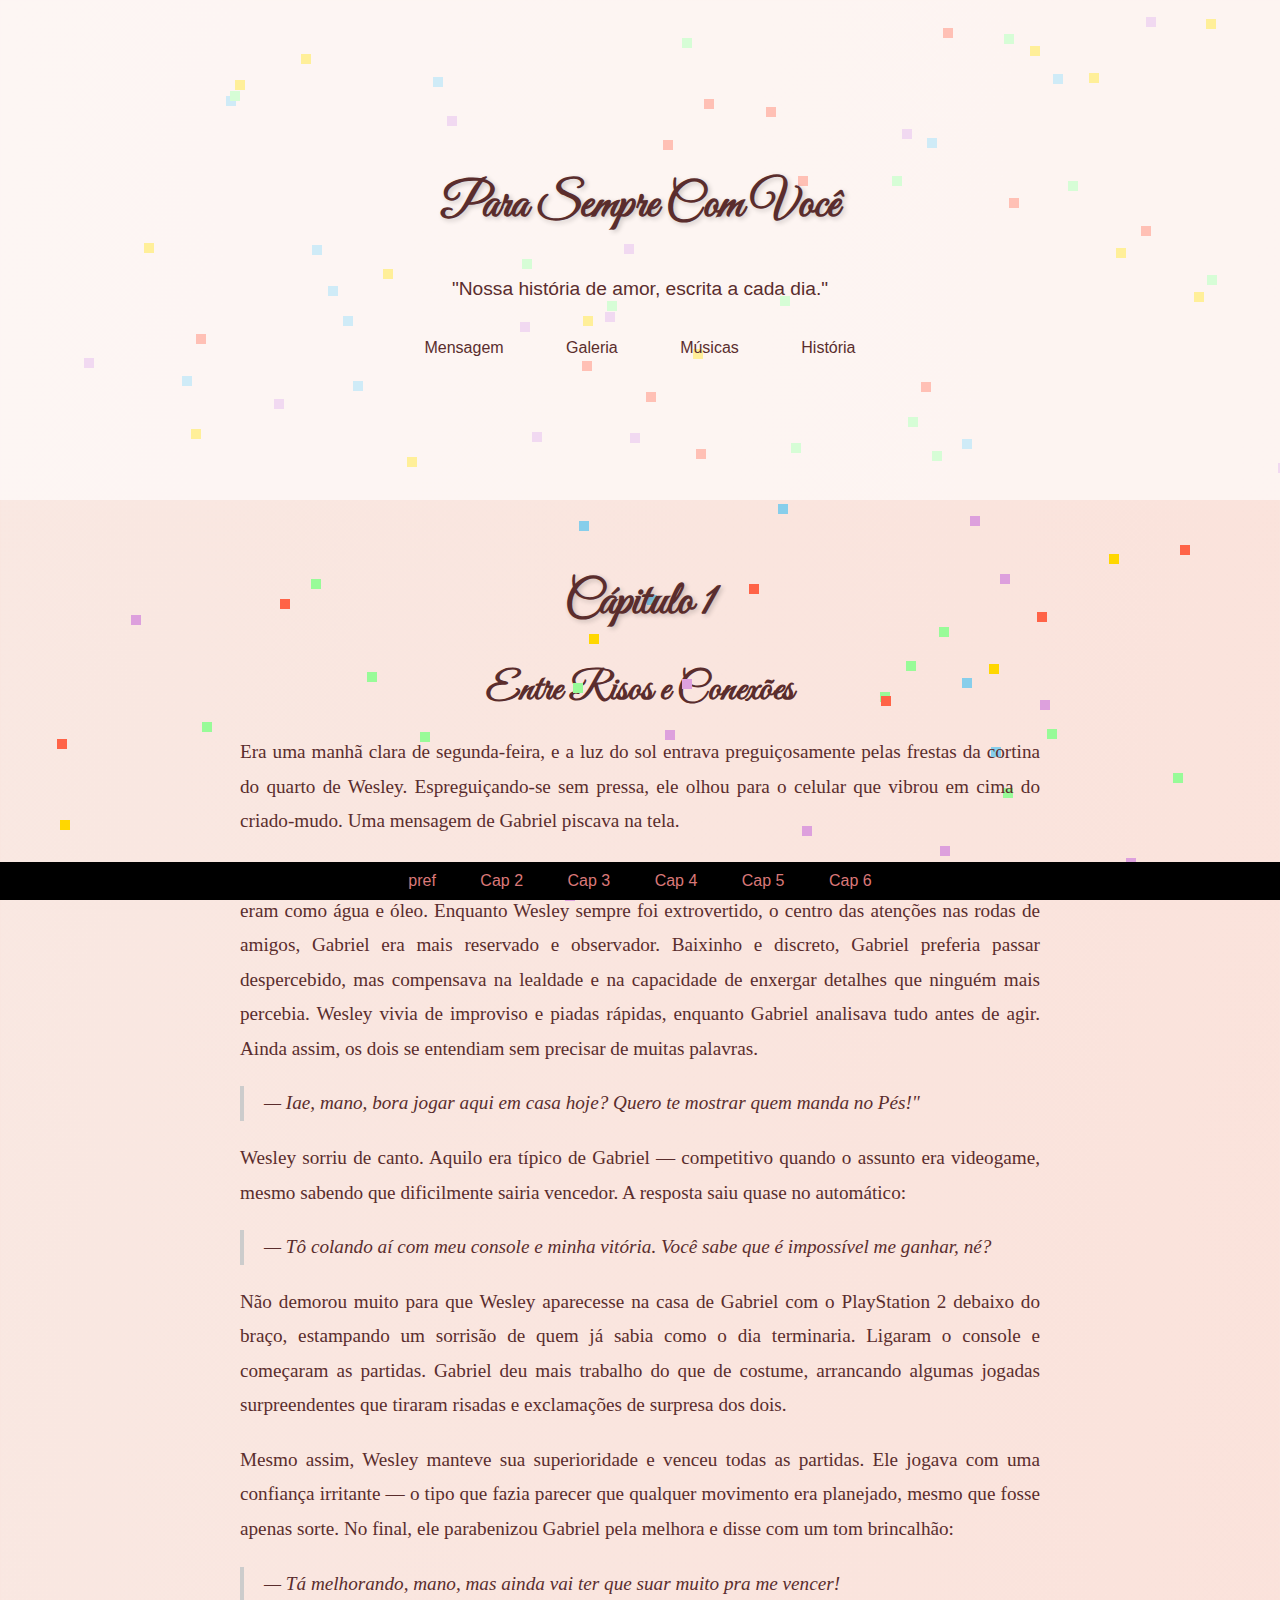
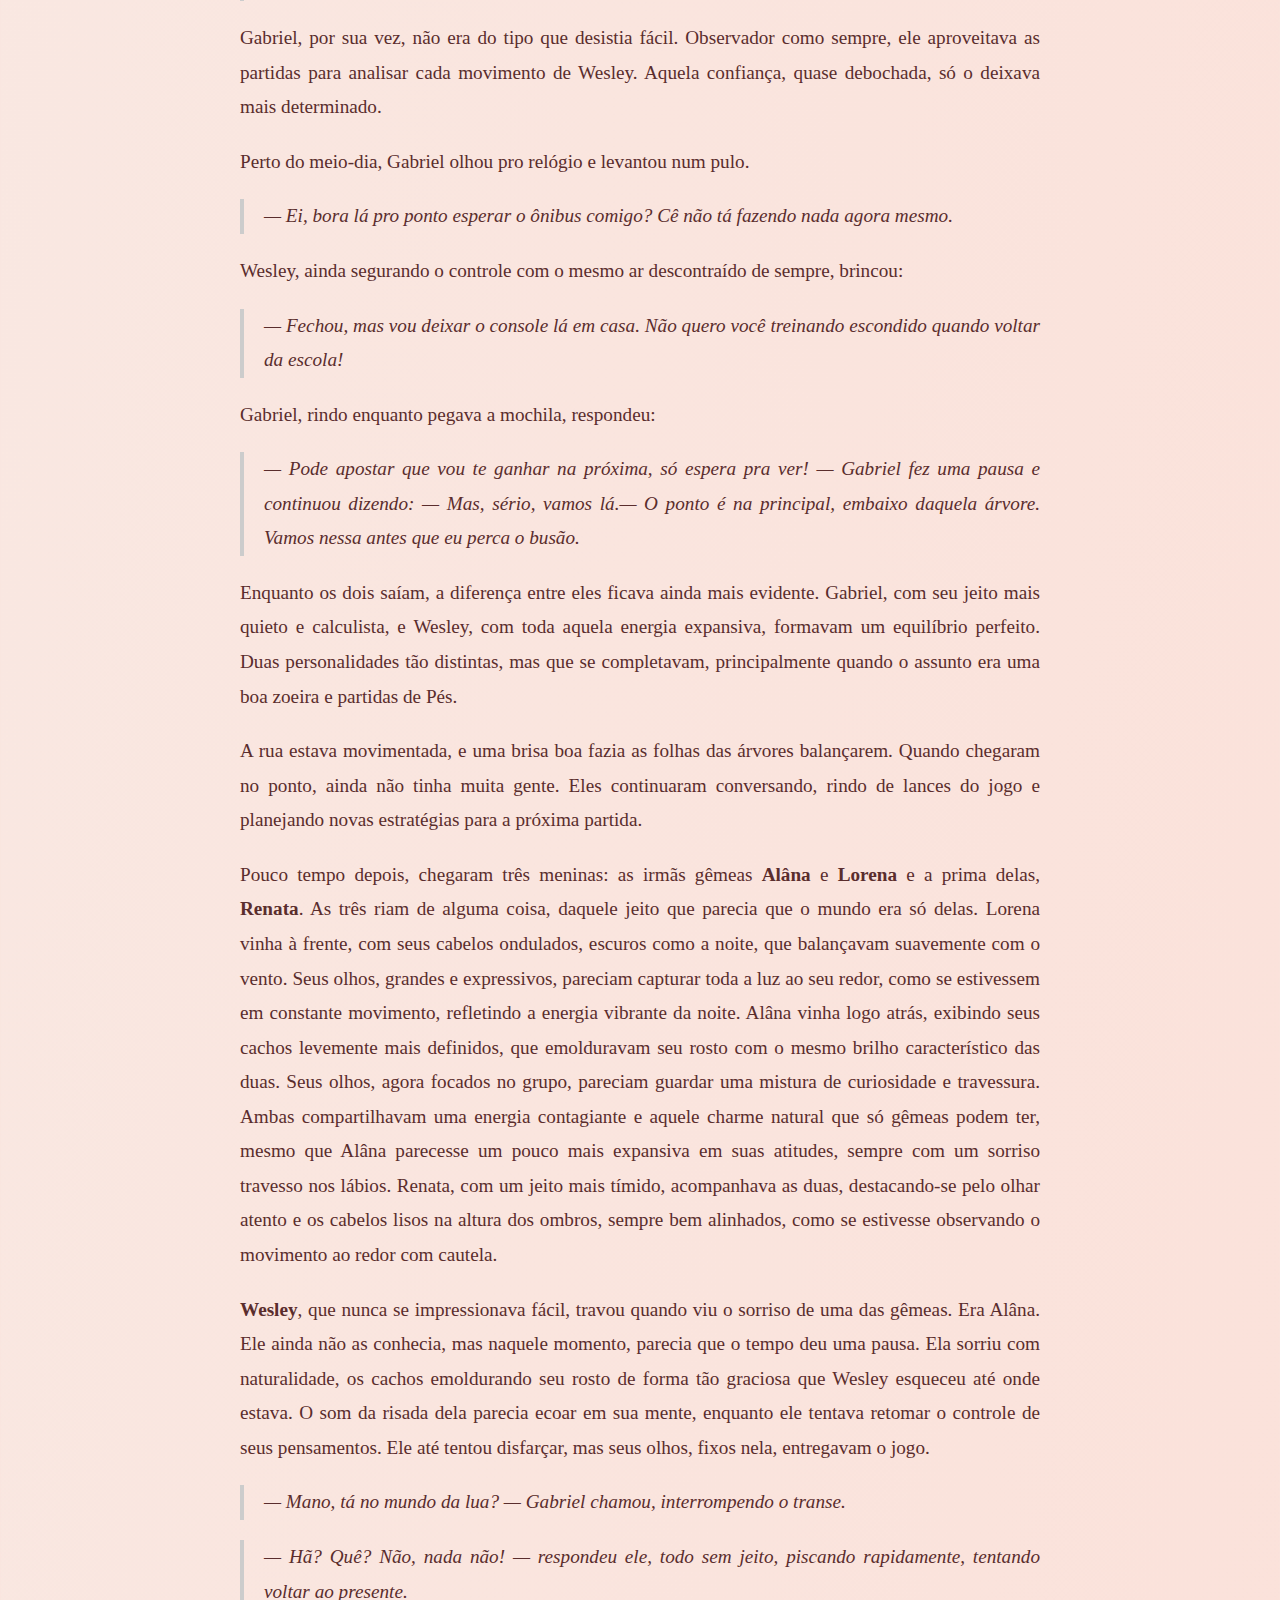
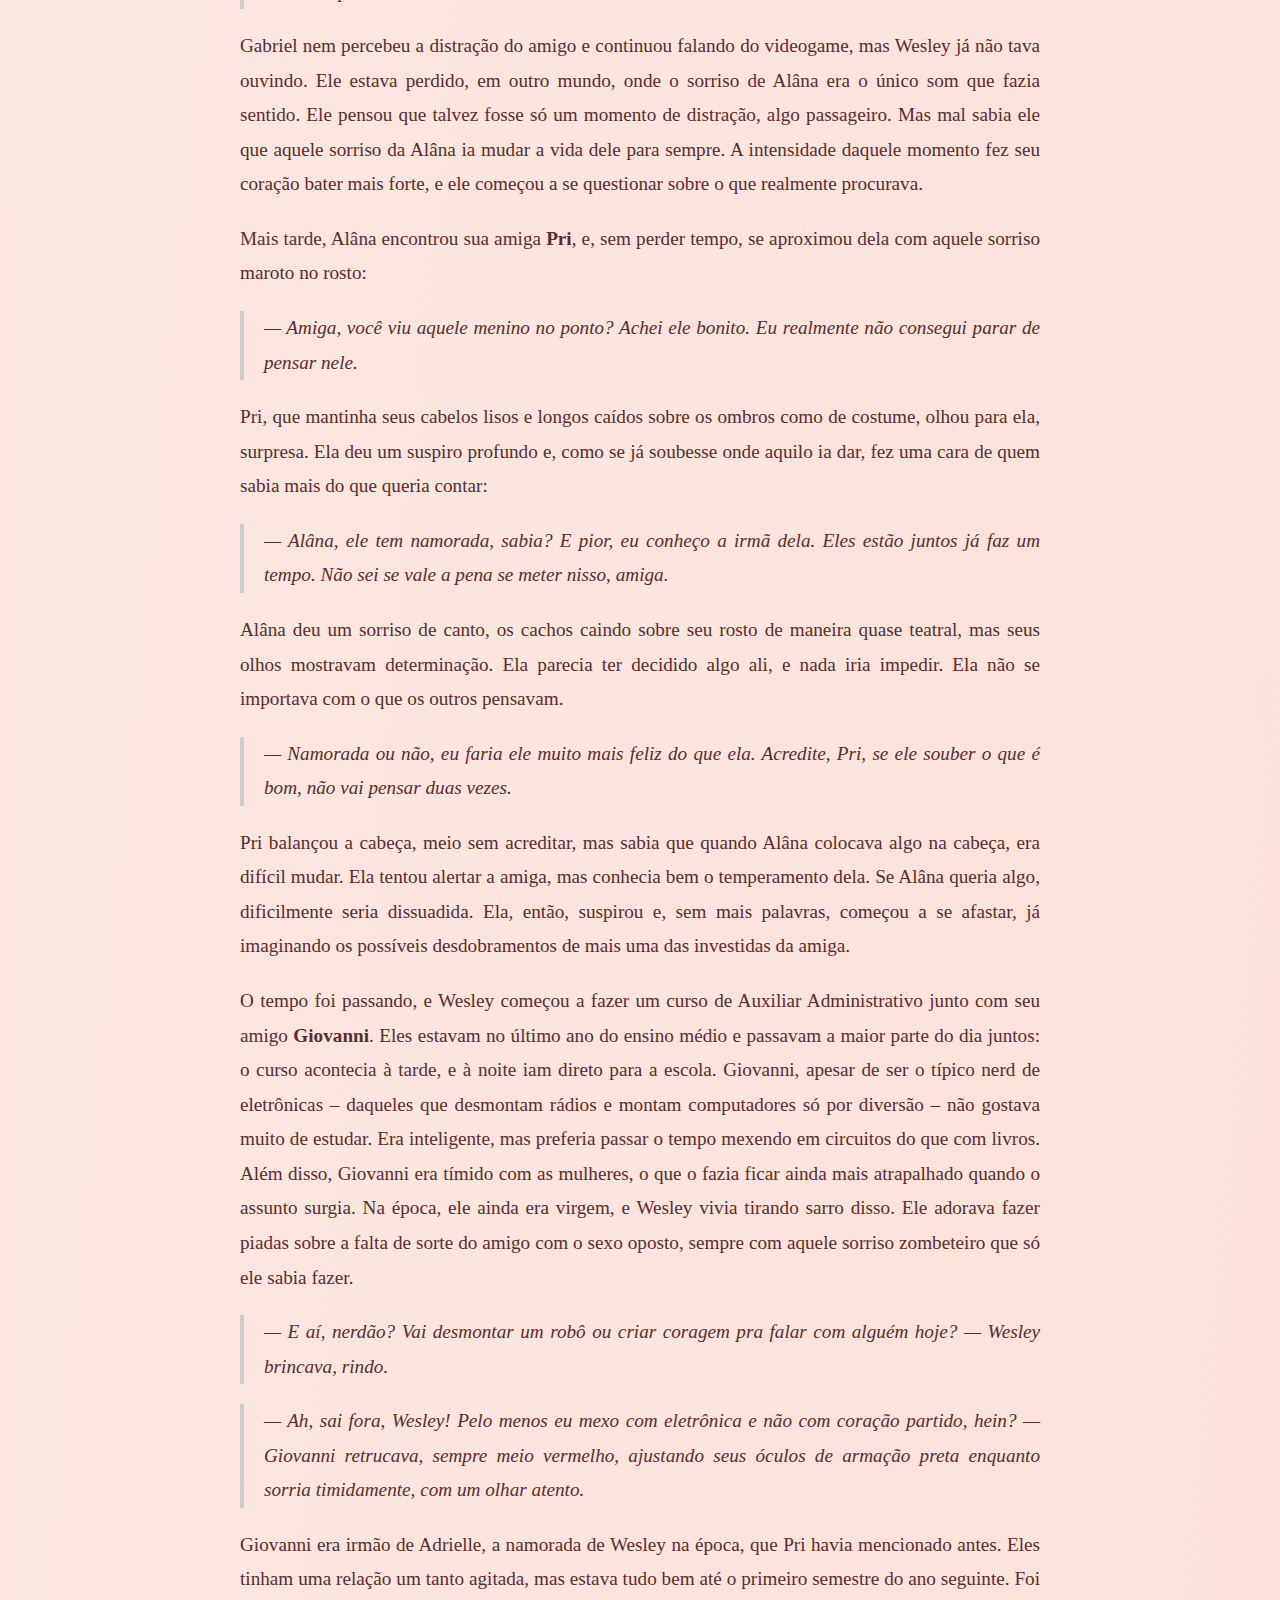
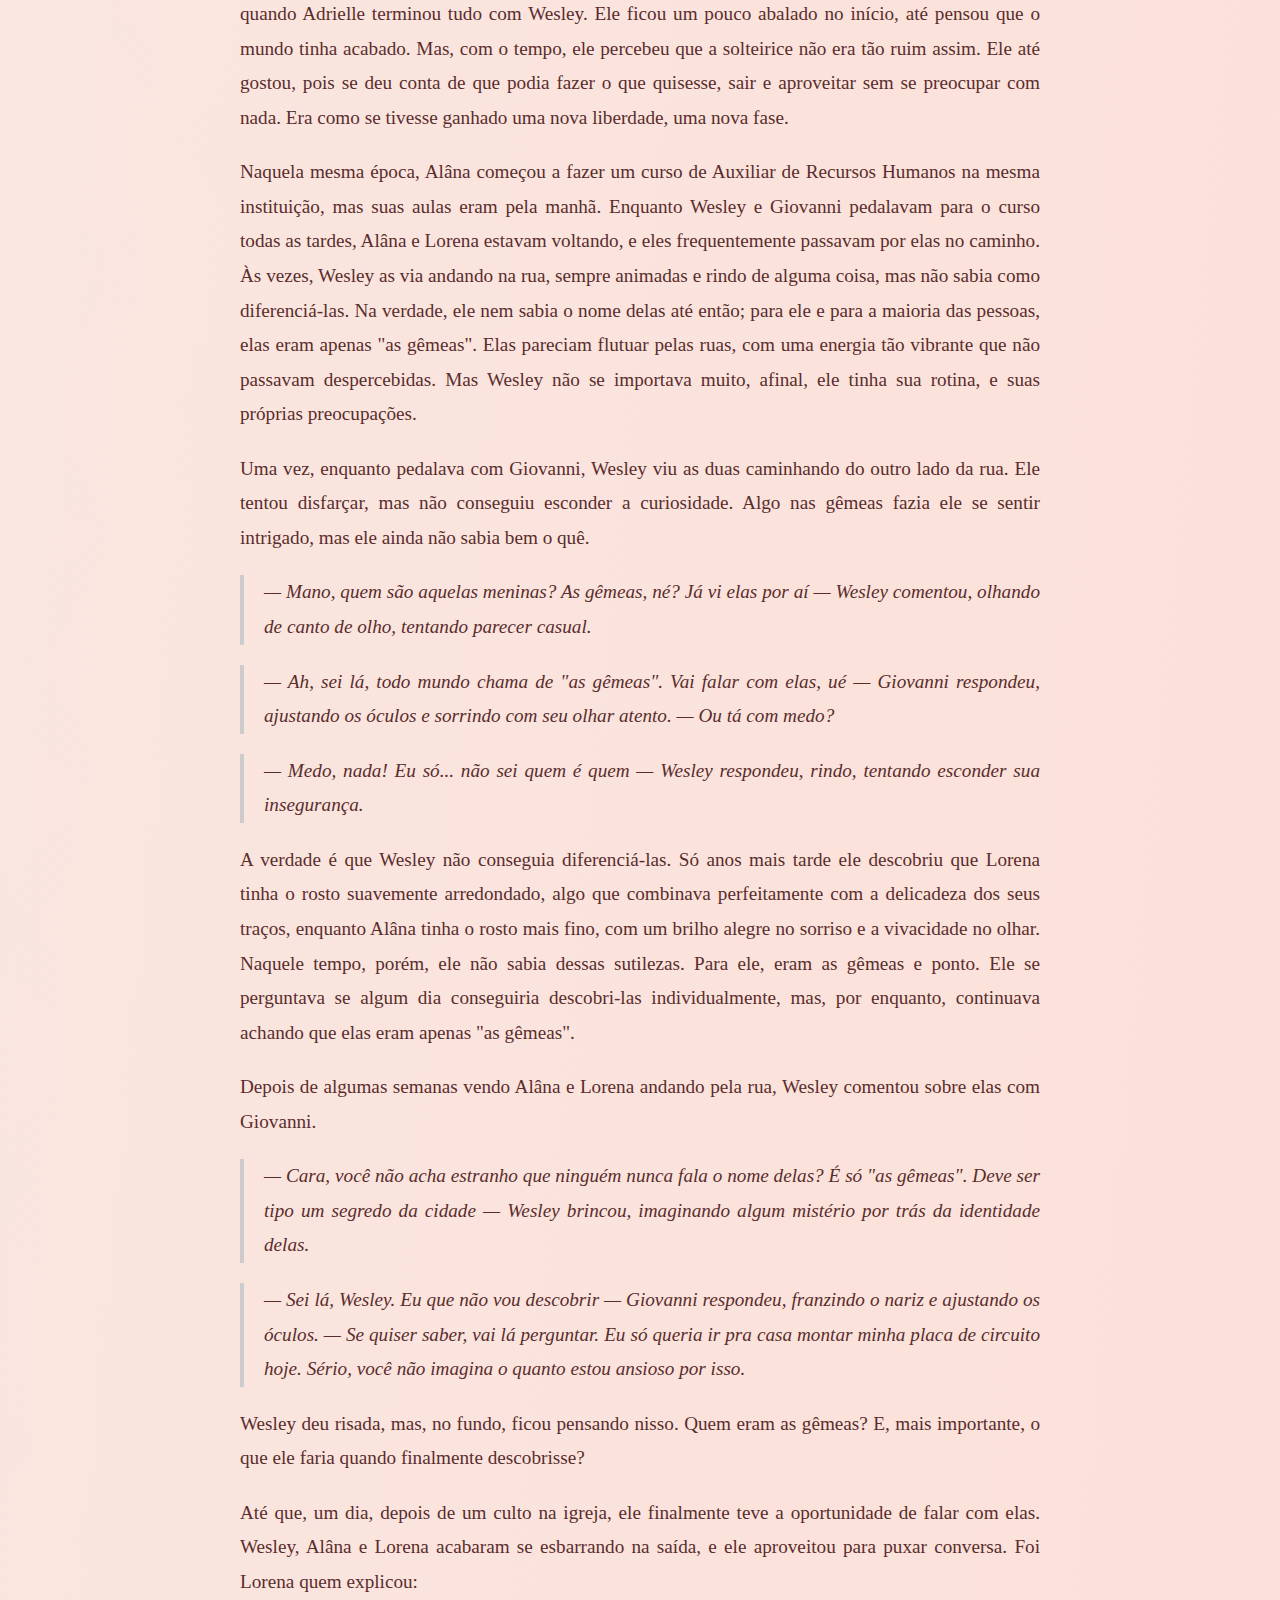
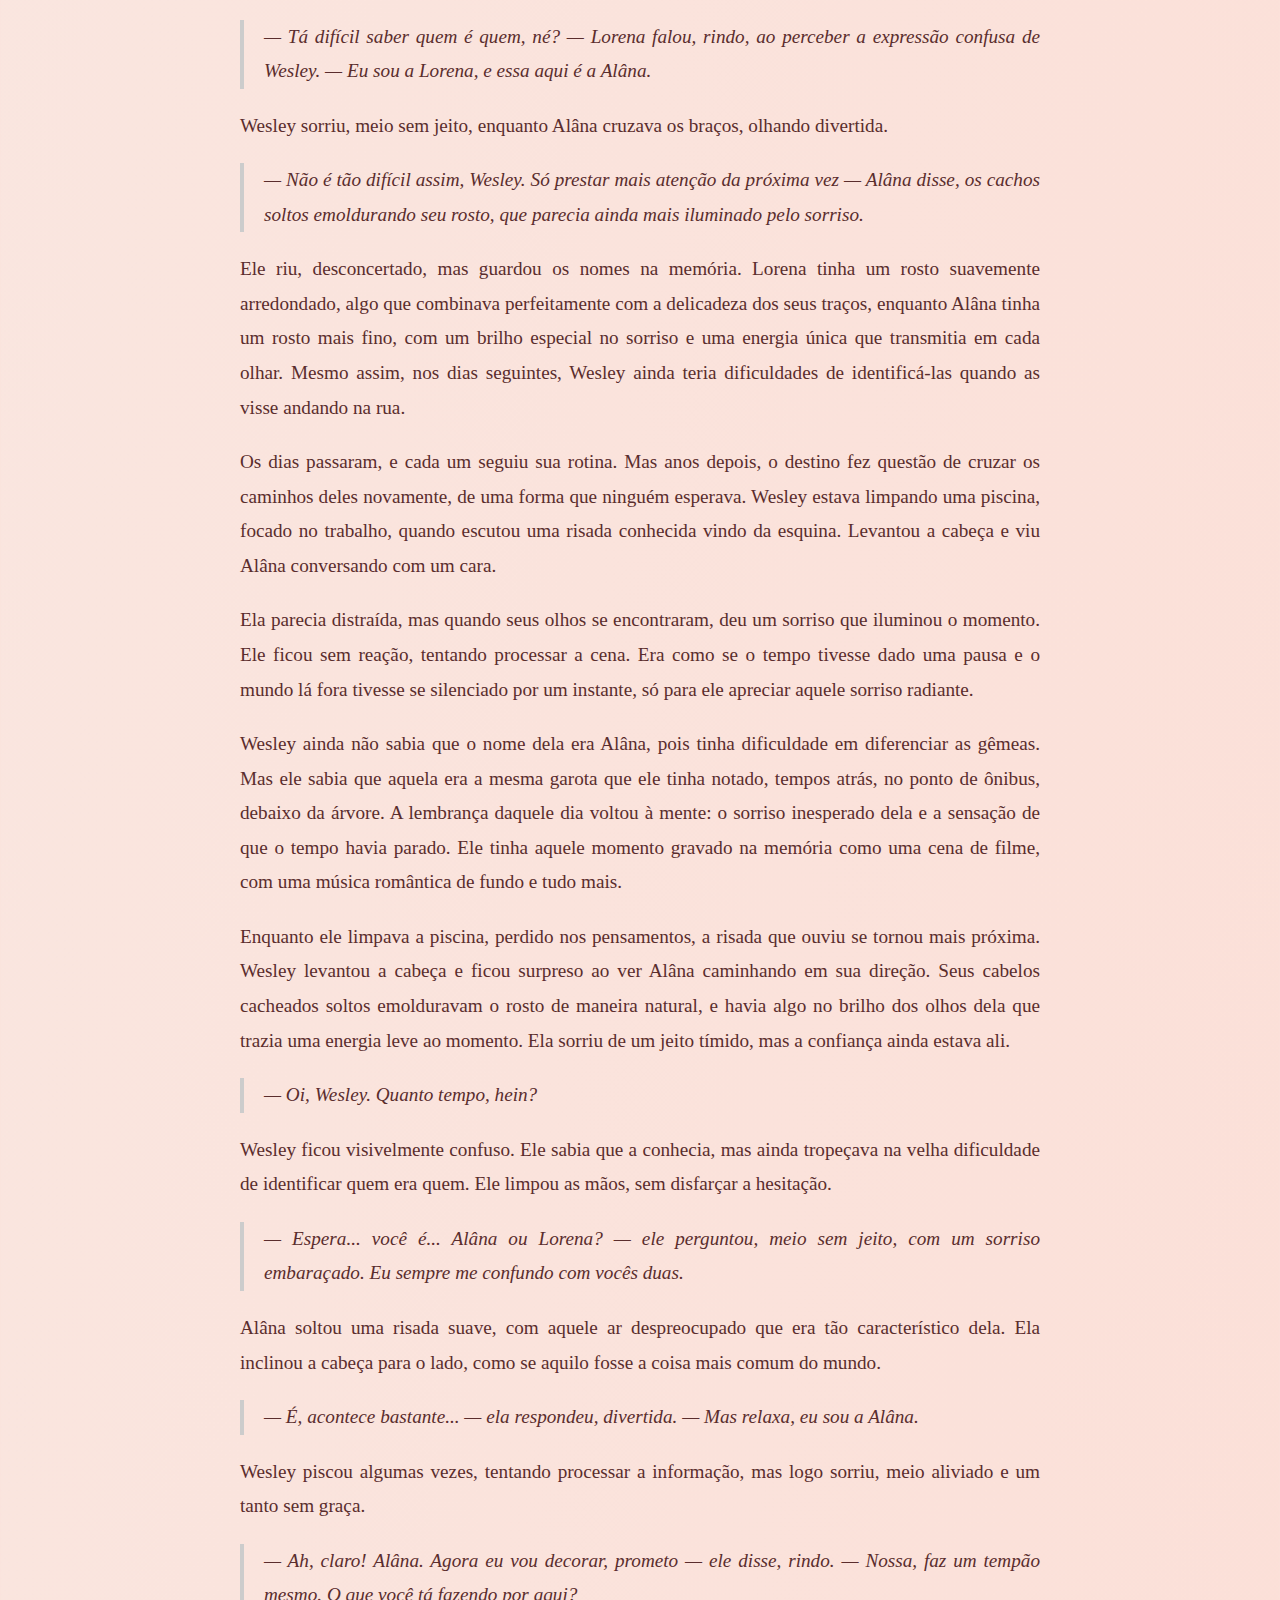
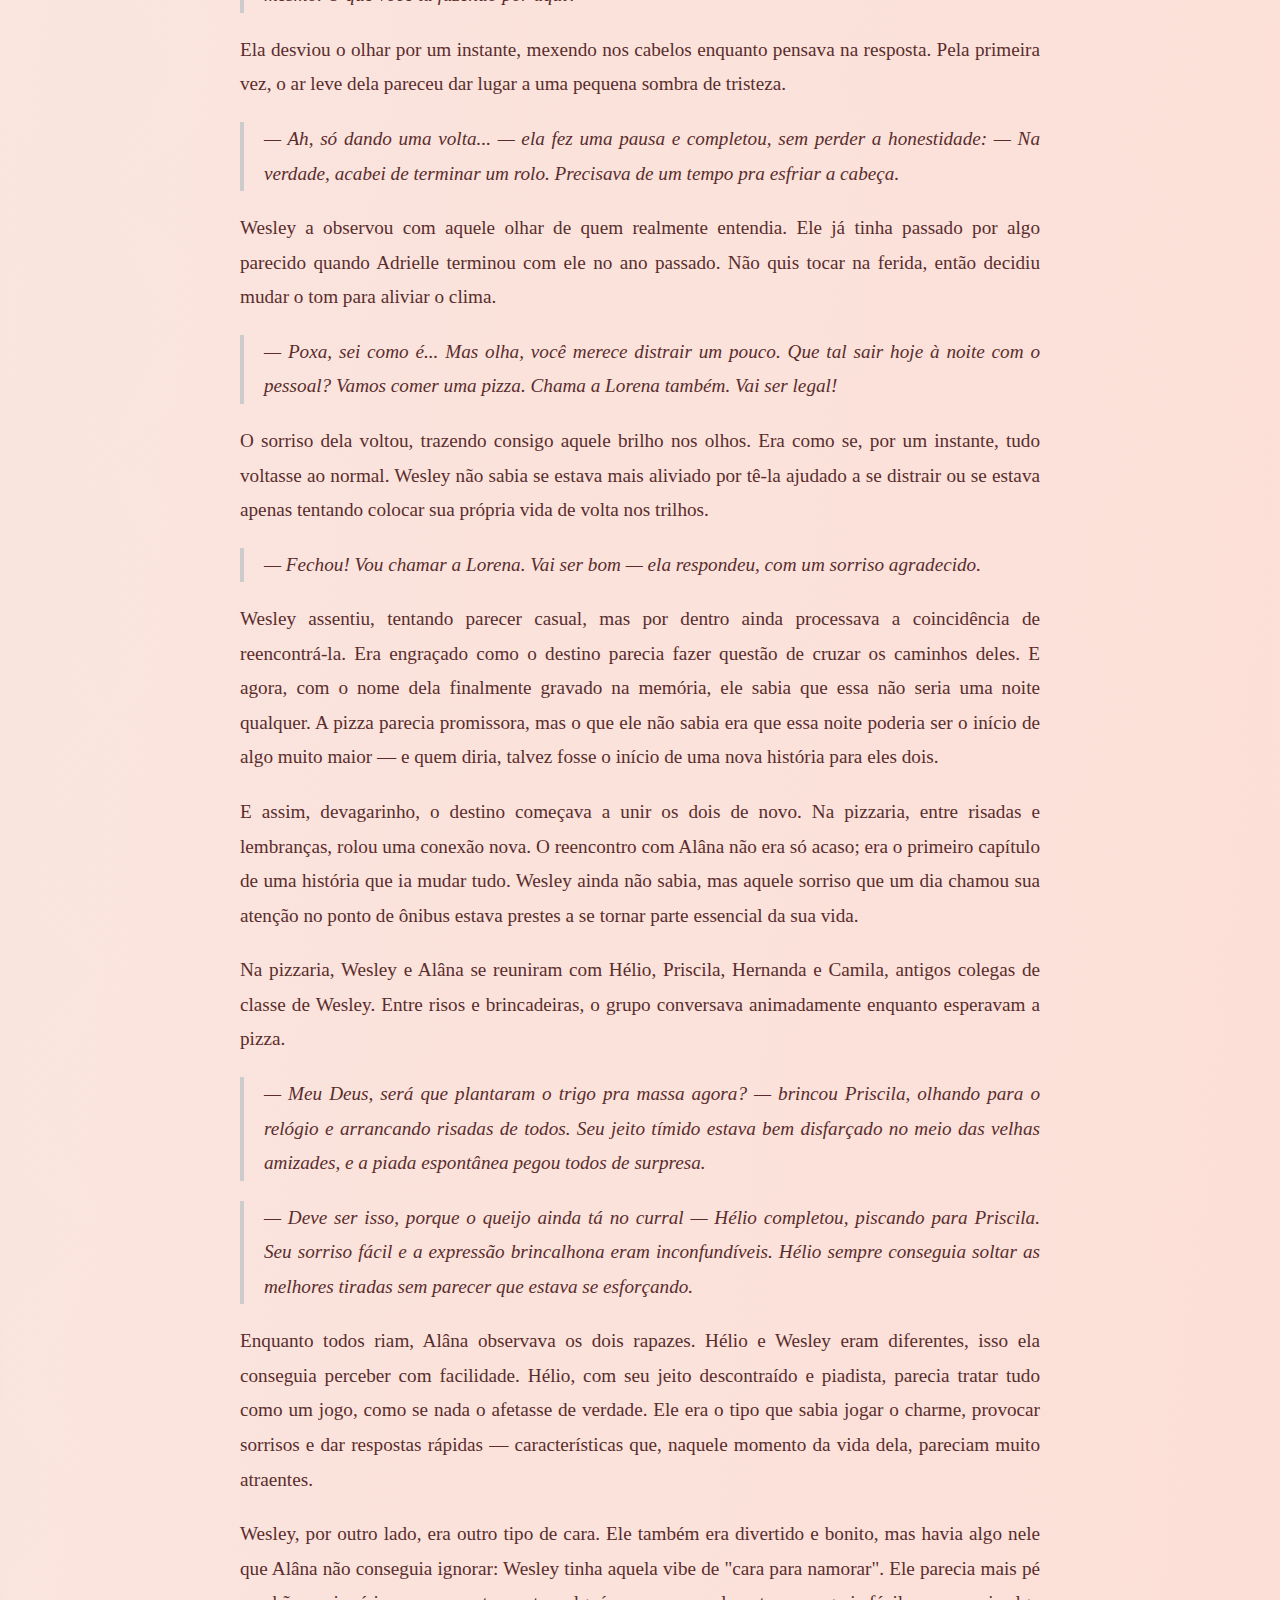
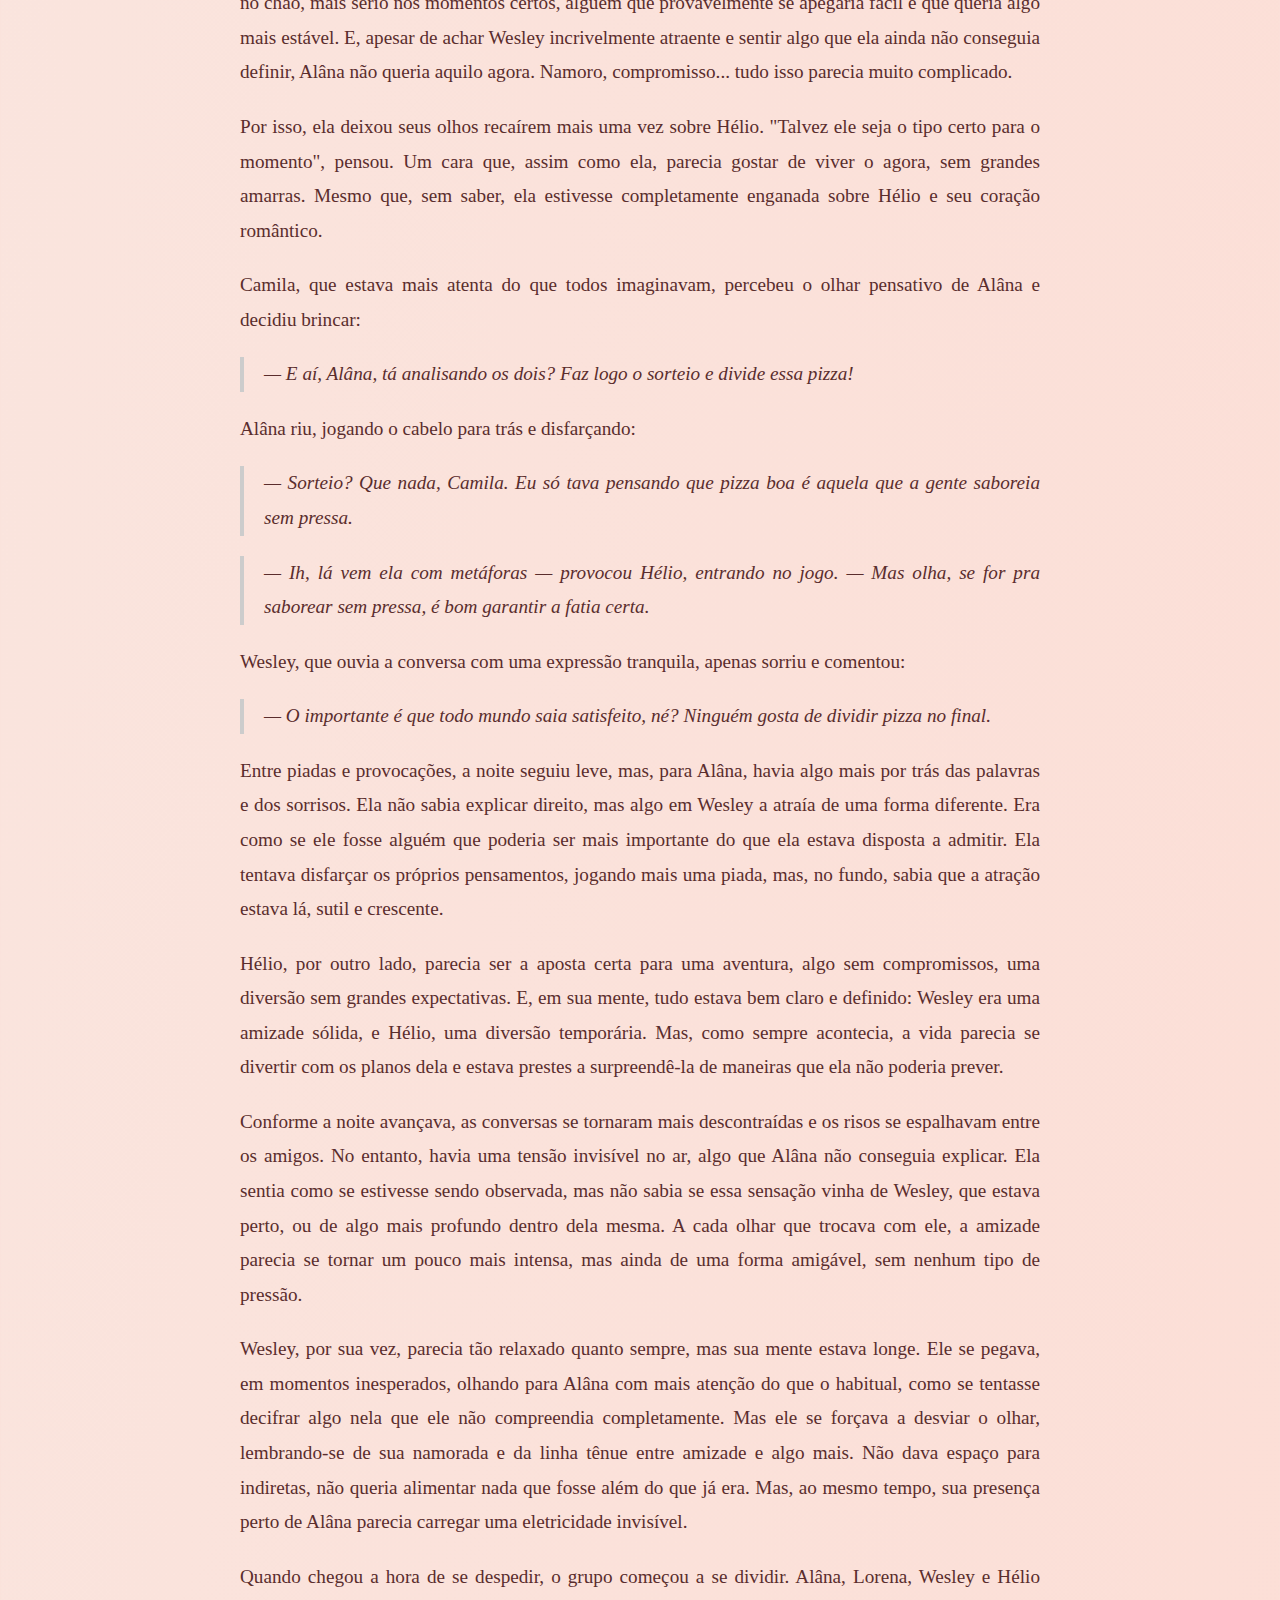
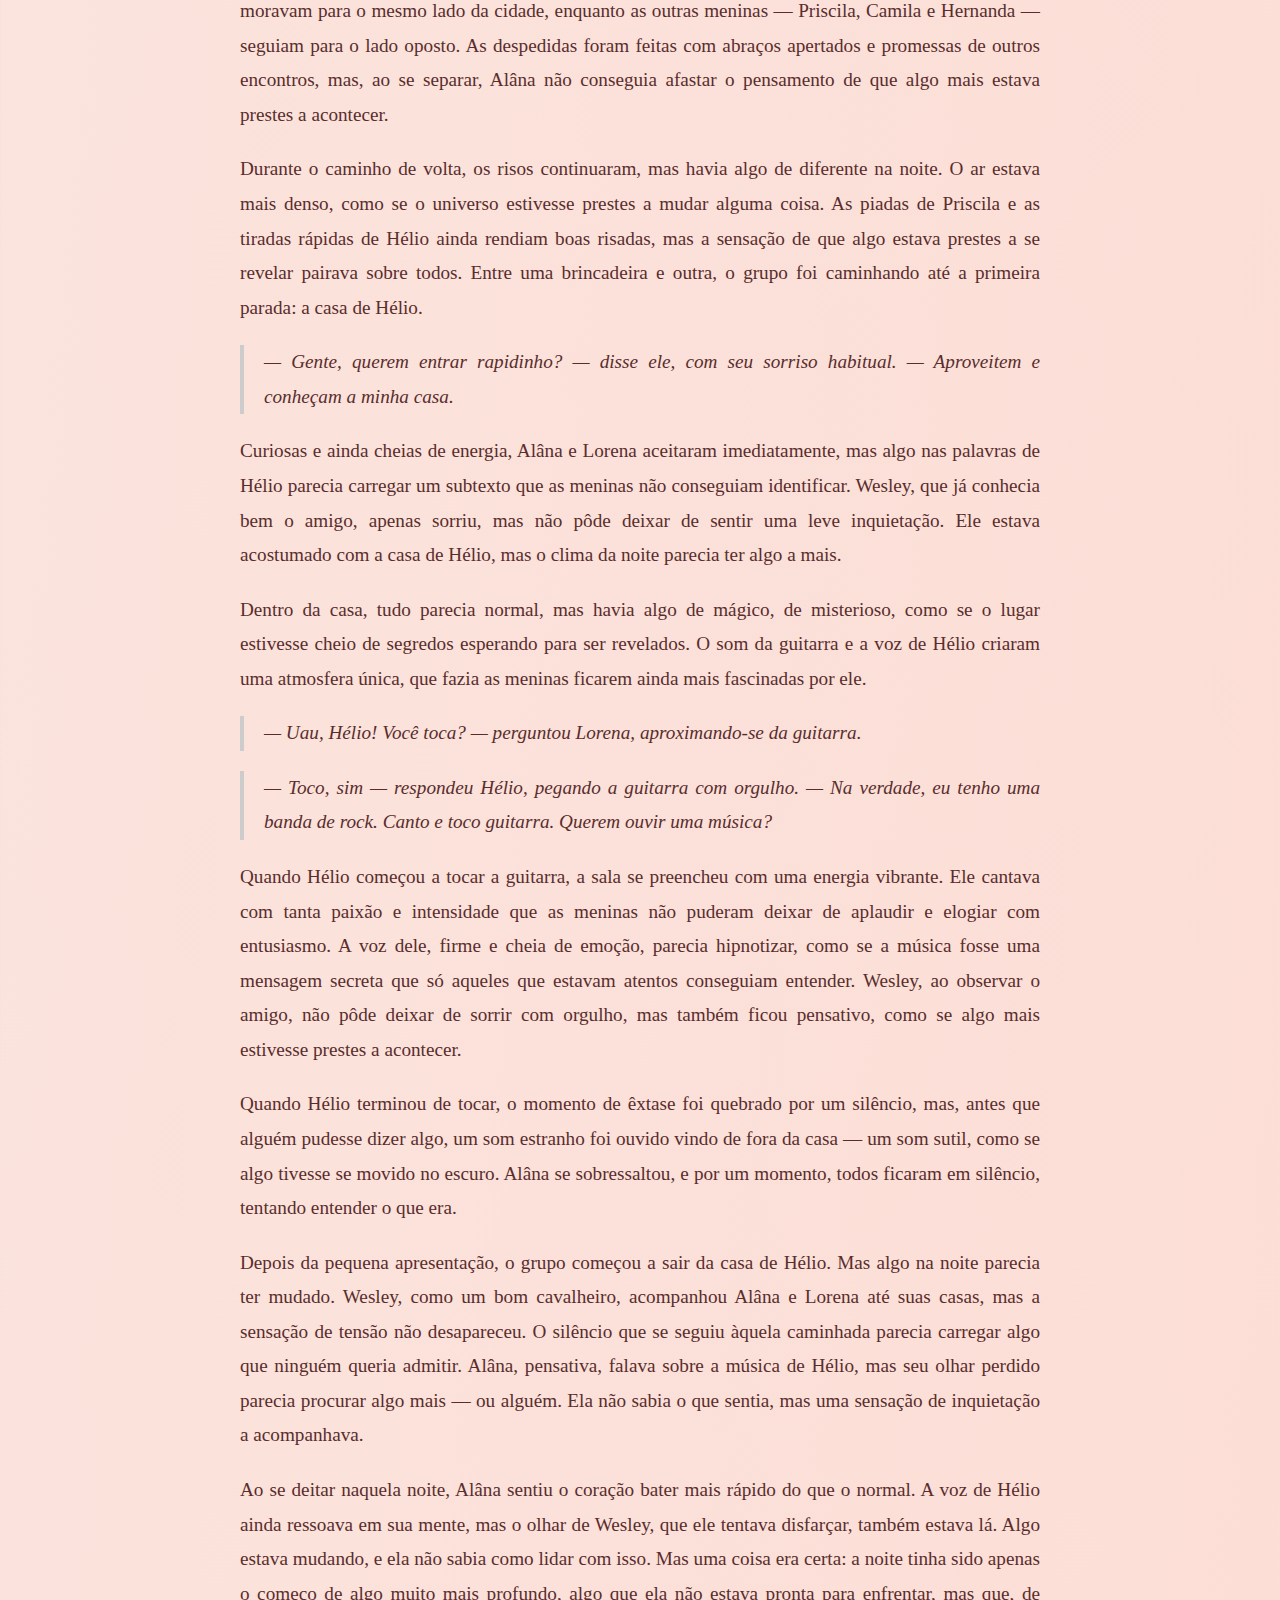
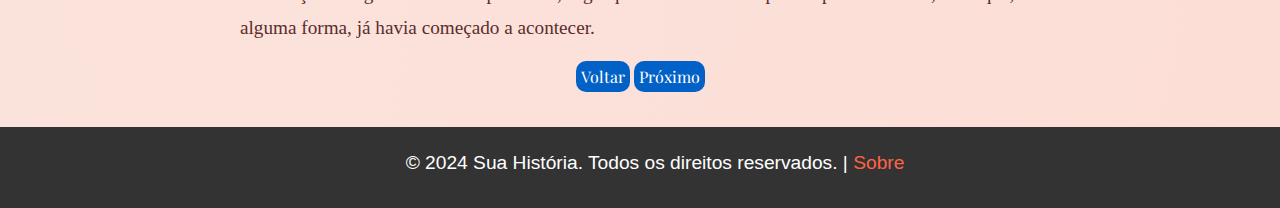
==== capitulo1.html @ d8e18a3c "atualizando texto dos links" ====
<!DOCTYPE html>
<html lang="pt-BR">

<head>
    <meta charset="UTF-8">
    <meta name="viewport" content="width=device-width, initial-scale=1.0">
    <title>Para Minha Esposa Querida</title>
    <link rel="stylesheet" href="css/style.css">
    <link rel="icon" href="img/icon.jpg" type="image/x-icon">
</head>

<body>
    <header>
        <h1>Para Sempre Com Você</h1>
        <p>"Nossa história de amor, escrita a cada dia."</p>
        <nav>
            <a href="index.html">Mensagem</a>
            <a href="Galeria.html">Galeria</a>
            <a href="musica.html">Músicas</a>
            <a href="prefacio.html">História</a>
        </nav>
    </header>

    <main id="about">
        <div class="navbar">
            <a href="prefacio.html">pref</a>
            <a href="capitulo2.html">Cap 2</a>
            <a href="capitulo3.html">Cap 3</a>
            <a href="capitulo4.html">Cap 4</a>
            <a href="capitulo5.html">Cap 5</a>
            <a href="capitulo6.html">Cap 6</a>
        </div>
        <h1>Cápitulo 1</h1>
        <h2>Entre Risos e Conexões</h2>
        <p>Era uma manhã clara de segunda-feira, e a luz do sol entrava preguiçosamente pelas frestas da cortina do
            quarto de Wesley. Espreguiçando-se sem pressa, ele olhou para o celular que vibrou em cima do criado-mudo.
            Uma mensagem de Gabriel piscava na tela.</p>

        <p>Gabriel era seu amigo de infância, praticamente um irmão. Eles cresceram juntos na mesma rua, mas eram como
            água e óleo. Enquanto Wesley sempre foi extrovertido, o centro das atenções nas rodas de amigos, Gabriel era
            mais reservado e observador. Baixinho e discreto, Gabriel preferia passar despercebido, mas compensava na
            lealdade e na capacidade de enxergar detalhes que ninguém mais percebia. Wesley vivia de improviso e piadas
            rápidas, enquanto Gabriel analisava tudo antes de agir. Ainda assim, os dois se entendiam sem precisar de
            muitas palavras.</p>

        <blockquote>
            <p><i>— Iae, mano, bora jogar aqui em casa hoje? Quero te mostrar quem manda no Pés!"</i></p>
        </blockquote>

        <p>Wesley sorriu de canto. Aquilo era típico de Gabriel — competitivo quando o assunto era videogame, mesmo
            sabendo que dificilmente sairia vencedor. A resposta saiu quase no automático:</p>

        <blockquote>
            <p><i>— Tô colando aí com meu console e minha vitória. Você sabe que é impossível me ganhar, né?</i></p>
        </blockquote>

        <p>Não demorou muito para que Wesley aparecesse na casa de Gabriel com o PlayStation 2 debaixo do braço,
            estampando um sorrisão de quem já sabia como o dia terminaria. Ligaram o console e começaram as partidas.
            Gabriel deu mais trabalho do que de costume, arrancando algumas jogadas surpreendentes que tiraram risadas e
            exclamações de surpresa dos dois.</p>

        <p>Mesmo assim, Wesley manteve sua superioridade e venceu todas as partidas. Ele jogava com uma confiança
            irritante — o tipo que fazia parecer que qualquer movimento era planejado, mesmo que fosse apenas sorte. No
            final, ele parabenizou Gabriel pela melhora e disse com um tom brincalhão:</p>

        <blockquote>
            <p>— Tá melhorando, mano, mas ainda vai ter que suar muito pra me vencer!</p>
        </blockquote>

        <p>Gabriel, por sua vez, não era do tipo que desistia fácil. Observador como sempre, ele aproveitava as partidas
            para analisar cada movimento de Wesley. Aquela confiança, quase debochada, só o deixava mais determinado.
        </p>

        <p>Perto do meio-dia, Gabriel olhou pro relógio e levantou num pulo.</p>

        <blockquote>
            <p><i>— Ei, bora lá pro ponto esperar o ônibus comigo? Cê não tá fazendo nada agora mesmo.</i></p>
        </blockquote>

        <p>Wesley, ainda segurando o controle com o mesmo ar descontraído de sempre, brincou:</p>

        <blockquote>
            <p><i>— Fechou, mas vou deixar o console lá em casa. Não quero você treinando escondido quando voltar da
                    escola!</i></p>
        </blockquote>

        <p>Gabriel, rindo enquanto pegava a mochila, respondeu:</p>

        <blockquote>
            <p><i>— Pode apostar que vou te ganhar na próxima, só espera pra ver!</i> — Gabriel fez uma pausa e
                continuou dizendo: — <i>Mas, sério, vamos lá.— O ponto é na principal, embaixo daquela árvore. Vamos
                    nessa
                    antes que eu perca o busão.</i></p>
        </blockquote>

        <p>Enquanto os dois saíam, a diferença entre eles ficava ainda mais evidente. Gabriel,
            com seu jeito mais quieto e calculista, e Wesley, com toda aquela energia expansiva, formavam um
            equilíbrio perfeito. Duas personalidades tão distintas, mas que se completavam, principalmente quando o
            assunto era uma boa zoeira e partidas de Pés.</p>

        <p>A rua estava movimentada, e uma brisa boa fazia as folhas das árvores
            balançarem. Quando chegaram no ponto, ainda não tinha muita gente. Eles continuaram conversando, rindo de
            lances do jogo e planejando novas estratégias para a próxima partida.</p>

        <p>Pouco tempo depois, chegaram três meninas: as irmãs gêmeas <strong>Alâna</strong> e <strong>Lorena</strong> e
            a prima delas, <strong>Renata</strong>. As três riam de alguma coisa, daquele jeito que parecia que o mundo
            era só delas. Lorena vinha à frente, com seus cabelos ondulados, escuros como a noite, que balançavam
            suavemente com o vento. Seus olhos, grandes e expressivos, pareciam capturar toda a luz ao seu redor, como
            se estivessem em constante movimento, refletindo a energia vibrante da noite. Alâna vinha logo atrás,
            exibindo seus cachos levemente mais definidos, que emolduravam seu rosto com o mesmo brilho característico
            das duas. Seus olhos, agora focados no grupo, pareciam guardar uma mistura de curiosidade e travessura.
            Ambas compartilhavam uma energia contagiante e aquele charme natural que só gêmeas podem ter, mesmo que
            Alâna parecesse um pouco mais expansiva em suas atitudes, sempre com um sorriso travesso nos lábios. Renata,
            com um jeito mais tímido, acompanhava as duas, destacando-se pelo olhar atento e os cabelos lisos na altura
            dos ombros, sempre bem alinhados, como se estivesse observando o movimento ao redor com cautela.</p>

        <p><strong>Wesley</strong>, que nunca se impressionava fácil, travou quando viu o sorriso de uma das gêmeas. Era
            Alâna. Ele ainda não as conhecia, mas naquele momento, parecia que o tempo deu uma pausa. Ela sorriu com
            naturalidade, os cachos emoldurando seu rosto de forma tão graciosa que Wesley esqueceu até onde estava. O
            som da risada dela parecia ecoar em sua mente, enquanto ele tentava retomar o controle de seus pensamentos.
            Ele até tentou disfarçar, mas seus olhos, fixos nela, entregavam o jogo.</p>

        <blockquote>
            <p><i>— Mano, tá no mundo da lua? — Gabriel chamou, interrompendo o transe.</i></p>
        </blockquote>

        <blockquote>
            <p><i>— Hã? Quê? Não, nada não! — respondeu ele, todo sem jeito, piscando rapidamente, tentando voltar ao
                    presente.</i></p>
        </blockquote>

        <p>Gabriel nem percebeu a distração do amigo e continuou falando do videogame, mas Wesley já não tava ouvindo.
            Ele estava perdido, em outro mundo, onde o sorriso de Alâna era o único som que fazia sentido. Ele pensou
            que talvez fosse só um momento de distração, algo passageiro. Mas mal sabia ele que aquele sorriso da Alâna
            ia mudar a vida dele para sempre. A intensidade daquele momento fez seu coração bater mais forte, e ele
            começou a se questionar sobre o que realmente procurava.</p>

        <p>Mais tarde, Alâna encontrou sua amiga <strong>Pri</strong>, e, sem perder tempo, se aproximou dela com aquele
            sorriso maroto no rosto:</p>

        <blockquote>
            <p><i>— Amiga, você viu aquele menino no ponto? Achei ele bonito. Eu realmente não consegui parar de pensar
                    nele.</i></p>
        </blockquote>

        <p>Pri, que mantinha seus cabelos lisos e longos caídos sobre os ombros como de costume, olhou para ela,
            surpresa. Ela deu um suspiro profundo e, como se já soubesse onde aquilo ia dar, fez uma cara de quem sabia
            mais do que queria contar:</p>

        <blockquote>
            <p><i>— Alâna, ele tem namorada, sabia? E pior, eu conheço a irmã dela. Eles estão juntos já faz um tempo.
                    Não sei se vale a pena se meter nisso, amiga.</i></p>
        </blockquote>

        <p>Alâna deu um sorriso de canto, os cachos caindo sobre seu rosto de maneira quase teatral, mas seus olhos
            mostravam determinação. Ela parecia ter decidido algo ali, e nada iria impedir. Ela não se importava com o
            que os outros pensavam.</p>

        <blockquote>
            <p><i>— Namorada ou não, eu faria ele muito mais feliz do que ela. Acredite, Pri, se ele souber o que é bom,
                    não vai pensar duas vezes.</i></p>
        </blockquote>

        <p>Pri balançou a cabeça, meio sem acreditar, mas sabia que quando Alâna colocava algo na cabeça, era difícil
            mudar. Ela tentou alertar a amiga, mas conhecia bem o temperamento dela. Se Alâna queria algo, dificilmente
            seria dissuadida. Ela, então, suspirou e, sem mais palavras, começou a se afastar, já imaginando os
            possíveis desdobramentos de mais uma das investidas da amiga.</p>

        <p>O tempo foi passando, e Wesley começou a fazer um curso de Auxiliar Administrativo junto com seu amigo
            <strong>Giovanni</strong>. Eles estavam no último ano do ensino médio e passavam a maior parte do dia
            juntos: o curso acontecia à tarde, e à noite iam direto para a escola. Giovanni, apesar de ser o típico nerd
            de eletrônicas – daqueles que desmontam rádios e montam computadores só por diversão – não gostava muito de
            estudar. Era inteligente, mas preferia passar o tempo mexendo em circuitos do que com livros. Além disso,
            Giovanni era tímido com as mulheres, o que o fazia ficar ainda mais atrapalhado quando o assunto surgia. Na
            época, ele ainda era virgem, e Wesley vivia tirando sarro disso. Ele adorava fazer piadas sobre a falta de
            sorte do amigo com o sexo oposto, sempre com aquele sorriso zombeteiro que só ele sabia fazer.
        </p>

        <blockquote>
            <p><i>— E aí, nerdão? Vai desmontar um robô ou criar coragem pra falar com alguém hoje? — Wesley brincava,
                    rindo.</i></p>
        </blockquote>

        <blockquote>
            <p><i>— Ah, sai fora, Wesley! Pelo menos eu mexo com eletrônica e não com coração partido, hein? — Giovanni
                    retrucava, sempre meio vermelho, ajustando seus óculos de armação preta enquanto sorria timidamente,
                    com um olhar atento.</i></p>
        </blockquote>

        <p>Giovanni era irmão de Adrielle, a namorada de Wesley na época, que Pri havia mencionado antes. Eles tinham
            uma relação um tanto agitada, mas estava tudo bem até o primeiro semestre do ano seguinte. Foi quando
            Adrielle terminou tudo com Wesley. Ele ficou um pouco abalado no início, até pensou que o mundo tinha
            acabado. Mas, com o tempo, ele percebeu que a solteirice não era tão ruim assim. Ele até gostou, pois se deu
            conta de que podia fazer o que quisesse, sair e aproveitar sem se preocupar com nada. Era como se tivesse
            ganhado uma nova liberdade, uma nova fase.</p>

        <p>Naquela mesma época, Alâna começou a fazer um curso de Auxiliar de Recursos Humanos na mesma instituição, mas
            suas aulas eram pela manhã. Enquanto Wesley e Giovanni pedalavam para o curso todas as tardes, Alâna e
            Lorena estavam voltando, e eles frequentemente passavam por elas no caminho. Às vezes, Wesley as via andando
            na rua, sempre animadas e rindo de alguma coisa, mas não sabia como diferenciá-las. Na verdade, ele nem
            sabia o nome delas até então; para ele e para a maioria das pessoas, elas eram apenas "as gêmeas". Elas
            pareciam flutuar pelas ruas, com uma energia tão vibrante que não passavam despercebidas. Mas Wesley não se
            importava muito, afinal, ele tinha sua rotina, e suas próprias preocupações.</p>

        <p>Uma vez, enquanto pedalava com Giovanni, Wesley viu as duas caminhando do outro lado da rua. Ele tentou
            disfarçar, mas não conseguiu esconder a curiosidade. Algo nas gêmeas fazia ele se sentir intrigado, mas ele
            ainda não sabia bem o quê.</p>

        <blockquote>
            <p><i>— Mano, quem são aquelas meninas? As gêmeas, né? Já vi elas por aí — Wesley comentou, olhando de canto
                    de olho, tentando parecer casual.</i></p>
        </blockquote>

        <blockquote>
            <p><i>— Ah, sei lá, todo mundo chama de "as gêmeas". Vai falar com elas, ué — Giovanni respondeu, ajustando
                    os óculos e sorrindo com seu olhar atento. — Ou tá com medo?</i></p>
        </blockquote>

        <blockquote>
            <p><i>— Medo, nada! Eu só... não sei quem é quem — Wesley respondeu, rindo, tentando esconder sua
                    insegurança.</i></p>
        </blockquote>

        <p>A verdade é que Wesley não conseguia diferenciá-las. Só anos mais tarde ele descobriu que Lorena tinha o
            rosto suavemente arredondado, algo que combinava perfeitamente com a delicadeza dos seus traços, enquanto
            Alâna tinha o rosto mais fino, com um brilho alegre no sorriso e a vivacidade no olhar. Naquele tempo,
            porém, ele não sabia dessas sutilezas. Para ele, eram as gêmeas e ponto. Ele se perguntava se algum dia
            conseguiria descobri-las individualmente, mas, por enquanto, continuava achando que elas eram apenas "as
            gêmeas".</p>

        <p>Depois de algumas semanas vendo Alâna e Lorena andando pela rua, Wesley comentou sobre elas com Giovanni.</p>

        <blockquote>
            <p><i>— Cara, você não acha estranho que ninguém nunca fala o nome delas? É só "as gêmeas". Deve ser tipo um
                    segredo da cidade — Wesley brincou, imaginando algum mistério por trás da identidade delas.</i></p>
        </blockquote>

        <blockquote>
            <p><i>— Sei lá, Wesley. Eu que não vou descobrir — Giovanni respondeu, franzindo o nariz e ajustando os
                    óculos. — Se quiser saber, vai lá perguntar. Eu só queria ir pra casa montar minha placa de circuito
                    hoje. Sério, você não imagina o quanto estou ansioso por isso.</i></p>
        </blockquote>

        <p>Wesley deu risada, mas, no fundo, ficou pensando nisso. Quem eram as gêmeas? E, mais importante, o que ele
            faria quando finalmente descobrisse?</p>

        <p>Até que, um dia, depois de um culto na igreja, ele finalmente teve a oportunidade de falar com elas. Wesley,
            Alâna e Lorena acabaram se esbarrando na saída, e ele aproveitou para puxar conversa. Foi Lorena quem
            explicou:</p>
        <blockquote>
            <p><i>— Tá difícil saber quem é quem, né? — Lorena falou, rindo, ao perceber a expressão confusa de Wesley.
                    — Eu sou a Lorena, e essa aqui é a Alâna.</i></p>
        </blockquote>
        <p>Wesley sorriu, meio sem jeito, enquanto Alâna cruzava os braços, olhando divertida.</p>
        <blockquote>
            <p><i>— Não é tão difícil assim, Wesley. Só prestar mais atenção da próxima vez — Alâna disse, os cachos
                    soltos emoldurando seu rosto, que parecia ainda mais iluminado pelo sorriso.</i></p>
        </blockquote>
        <p>Ele riu, desconcertado, mas guardou os nomes na memória. Lorena tinha um rosto suavemente arredondado, algo
            que combinava perfeitamente com a delicadeza dos seus traços, enquanto Alâna tinha um rosto mais fino, com
            um brilho especial no sorriso e uma energia única que transmitia em cada olhar. Mesmo assim, nos dias
            seguintes, Wesley ainda teria dificuldades de identificá-las quando as visse andando na rua.</p>
        <p>Os dias passaram, e cada um seguiu sua rotina. Mas anos depois, o destino fez questão de cruzar os caminhos
            deles novamente, de uma forma que ninguém esperava. Wesley estava limpando uma piscina, focado no trabalho,
            quando escutou uma risada conhecida vindo da esquina. Levantou a cabeça e viu Alâna conversando com um cara.
        </p>
        <p>Ela parecia distraída, mas quando seus olhos se encontraram, deu um sorriso que iluminou o momento. Ele ficou
            sem reação, tentando processar a cena. Era como se o tempo tivesse dado uma pausa e o mundo lá fora tivesse
            se silenciado por um instante, só para ele apreciar aquele sorriso radiante.</p>
        <p>Wesley ainda não sabia que o nome dela era Alâna, pois tinha dificuldade em diferenciar as gêmeas. Mas ele
            sabia que aquela era a mesma garota que ele tinha notado, tempos atrás, no ponto de ônibus, debaixo da
            árvore. A lembrança daquele dia voltou à mente: o sorriso inesperado dela e a sensação de que o tempo havia
            parado. Ele tinha aquele momento gravado na memória como uma cena de filme, com uma música romântica de
            fundo e tudo mais.</p>
        <p>Enquanto ele limpava a piscina, perdido nos pensamentos, a risada que ouviu se tornou mais próxima. Wesley
            levantou a cabeça e ficou surpreso ao ver Alâna caminhando em sua direção. Seus cabelos cacheados soltos
            emolduravam o rosto de maneira natural, e havia algo no brilho dos olhos dela que trazia uma energia leve ao
            momento. Ela sorriu de um jeito tímido, mas a confiança ainda estava ali.</p>
        <blockquote>
            <p><i>— Oi, Wesley. Quanto tempo, hein?</i></p>
        </blockquote>
        <p>Wesley ficou visivelmente confuso. Ele sabia que a conhecia, mas ainda tropeçava na velha dificuldade de
            identificar quem era quem. Ele limpou as mãos, sem disfarçar a hesitação.</p>
        <blockquote>
            <p><i>— Espera... você é... Alâna ou Lorena?</i> — ele perguntou, meio sem jeito, com um sorriso embaraçado.
                <i>Eu sempre me confundo com vocês duas.</i></p>
        </blockquote>
        <p>Alâna soltou uma risada suave, com aquele ar despreocupado que era tão característico dela. Ela inclinou a
            cabeça para o lado, como se aquilo fosse a coisa mais comum do mundo.</p>
        <blockquote>
            <p><i>— É, acontece bastante... — ela respondeu, divertida. — Mas relaxa, eu sou a Alâna.</i></p>
        </blockquote>
        <p>Wesley piscou algumas vezes, tentando processar a informação, mas logo sorriu, meio aliviado e um tanto sem
            graça.</p>
        <blockquote>
            <p><i>— Ah, claro! Alâna. Agora eu vou decorar, prometo — ele disse, rindo. — Nossa, faz um tempão mesmo. O
                    que você tá fazendo por aqui?</i></p>
        </blockquote>
        <p>Ela desviou o olhar por um instante, mexendo nos cabelos enquanto pensava na resposta. Pela primeira vez, o
            ar leve dela pareceu dar lugar a uma pequena sombra de tristeza.</p>
        <blockquote>
            <p><i>— Ah, só dando uma volta... — ela fez uma pausa e completou, sem perder a honestidade: — Na verdade,
                    acabei de terminar um rolo. Precisava de um tempo pra esfriar a cabeça.</i></p>
        </blockquote>
        <p>Wesley a observou com aquele olhar de quem realmente entendia. Ele já tinha passado por algo parecido quando
            Adrielle terminou com ele no ano passado. Não quis tocar na ferida, então decidiu mudar o tom para aliviar o
            clima.</p>
        <blockquote>
            <p><i>— Poxa, sei como é... Mas olha, você merece distrair um pouco. Que tal sair hoje à noite com o
                    pessoal? Vamos comer uma pizza. Chama a Lorena também. Vai ser legal!</i></p>
        </blockquote>
        <p>O sorriso dela voltou, trazendo consigo aquele brilho nos olhos. Era como se, por um instante, tudo voltasse
            ao normal. Wesley não sabia se estava mais aliviado por tê-la ajudado a se distrair ou se estava apenas
            tentando colocar sua própria vida de volta nos trilhos.</p>
        <blockquote>
            <p><i>— Fechou! Vou chamar a Lorena. Vai ser bom — ela respondeu, com um sorriso agradecido.</i></p>
        </blockquote>
        <p>Wesley assentiu, tentando parecer casual, mas por dentro ainda processava a coincidência de reencontrá-la.
            Era engraçado como o destino parecia fazer questão de cruzar os caminhos deles. E agora, com o nome dela
            finalmente gravado na memória, ele sabia que essa não seria uma noite qualquer. A pizza parecia promissora,
            mas o que ele não sabia era que essa noite poderia ser o início de algo muito maior — e quem diria, talvez
            fosse o início de uma nova história para eles dois.</p>


        <p>E assim, devagarinho, o destino começava a unir os dois de novo. Na pizzaria, entre risadas e lembranças,
            rolou uma conexão nova. O reencontro com Alâna não era só acaso; era o primeiro capítulo de uma história que
            ia mudar tudo. Wesley ainda não sabia, mas aquele sorriso que um dia chamou sua atenção no ponto de ônibus
            estava prestes a se tornar parte essencial da sua vida.</p>
        <p>Na pizzaria, Wesley e Alâna se reuniram com Hélio, Priscila, Hernanda e Camila, antigos colegas de classe de
            Wesley. Entre risos e brincadeiras, o grupo conversava animadamente enquanto esperavam a pizza.</p>
        <blockquote>
            <p><i>— Meu Deus, será que plantaram o trigo pra massa agora?</i> — brincou Priscila, olhando para o relógio
                e arrancando risadas de todos. Seu jeito tímido estava bem disfarçado no meio das velhas amizades, e a
                piada espontânea pegou todos de surpresa.</p>
        </blockquote>
        <blockquote>
            <p><i>— Deve ser isso, porque o queijo ainda tá no curral</i> — Hélio completou, piscando para Priscila. Seu
                sorriso fácil e a expressão brincalhona eram inconfundíveis. Hélio sempre conseguia soltar as melhores
                tiradas sem parecer que estava se esforçando.</p>
        </blockquote>
        <p>Enquanto todos riam, Alâna observava os dois rapazes. Hélio e Wesley eram diferentes, isso ela conseguia
            perceber com facilidade. Hélio, com seu jeito descontraído e piadista, parecia tratar tudo como um jogo,
            como se nada o afetasse de verdade. Ele era o tipo que sabia jogar o charme, provocar sorrisos e dar
            respostas rápidas — características que, naquele momento da vida dela, pareciam muito atraentes.</p>
        <p>Wesley, por outro lado, era outro tipo de cara. Ele também era divertido e bonito, mas havia algo nele que
            Alâna não conseguia ignorar: Wesley tinha aquela vibe de "cara para namorar". Ele parecia mais pé no chão,
            mais sério nos momentos certos, alguém que provavelmente se apegaria fácil e que queria algo mais estável.
            E, apesar de achar Wesley incrivelmente atraente e sentir algo que ela ainda não conseguia definir, Alâna
            não queria aquilo agora. Namoro, compromisso... tudo isso parecia muito complicado.</p>
        <p>Por isso, ela deixou seus olhos recaírem mais uma vez sobre Hélio. "Talvez ele seja o tipo certo para o
            momento", pensou. Um cara que, assim como ela, parecia gostar de viver o agora, sem grandes amarras. Mesmo
            que, sem saber, ela estivesse completamente enganada sobre Hélio e seu coração romântico.</p>
        <p>Camila, que estava mais atenta do que todos imaginavam, percebeu o olhar pensativo de Alâna e decidiu
            brincar:</p>
        <blockquote>
            <p><i>— E aí, Alâna, tá analisando os dois? Faz logo o sorteio e divide essa pizza!</i></p>
        </blockquote>
        <p>Alâna riu, jogando o cabelo para trás e disfarçando:</p>
        <blockquote>
            <p><i>— Sorteio? Que nada, Camila. Eu só tava pensando que pizza boa é aquela que a gente saboreia sem
                    pressa.</i></p>
        </blockquote>
        <blockquote>
            <p><i>— Ih, lá vem ela com metáforas —</i> provocou Hélio, entrando no jogo. <i>— Mas olha, se for pra
                    saborear sem pressa, é bom garantir a fatia certa.</i></p>
        </blockquote>
        <p>Wesley, que ouvia a conversa com uma expressão tranquila, apenas sorriu e comentou:</p>
        <blockquote>
            <p><i>— O importante é que todo mundo saia satisfeito, né? Ninguém gosta de dividir pizza no final.</i></p>
        </blockquote>
        <p>Entre piadas e provocações, a noite seguiu leve, mas, para Alâna, havia algo mais por trás das palavras e dos
            sorrisos. Ela não sabia explicar direito, mas algo em Wesley a atraía de uma forma diferente. Era como se
            ele fosse alguém que poderia ser mais importante do que ela estava disposta a admitir. Ela tentava disfarçar
            os próprios pensamentos, jogando mais uma piada, mas, no fundo, sabia que a atração estava lá, sutil e
            crescente.</p>

        <p>Hélio, por outro lado, parecia ser a aposta certa para uma aventura, algo sem compromissos, uma diversão sem
            grandes expectativas. E, em sua mente, tudo estava bem claro e definido: Wesley era uma amizade sólida, e
            Hélio, uma diversão temporária. Mas, como sempre acontecia, a vida parecia se divertir com os planos dela e
            estava prestes a surpreendê-la de maneiras que ela não poderia prever.</p>

        <p>Conforme a noite avançava, as conversas se tornaram mais descontraídas e os risos se espalhavam entre os
            amigos. No entanto, havia uma tensão invisível no ar, algo que Alâna não conseguia explicar. Ela sentia como
            se estivesse sendo observada, mas não sabia se essa sensação vinha de Wesley, que estava perto, ou de algo
            mais profundo dentro dela mesma. A cada olhar que trocava com ele, a amizade parecia se tornar um pouco mais
            intensa, mas ainda de uma forma amigável, sem nenhum tipo de pressão.</p>

        <p>Wesley, por sua vez, parecia tão relaxado quanto sempre, mas sua mente estava longe. Ele se pegava, em
            momentos inesperados, olhando para Alâna com mais atenção do que o habitual, como se tentasse decifrar algo
            nela que ele não compreendia completamente. Mas ele se forçava a desviar o olhar, lembrando-se de sua
            namorada e da linha tênue entre amizade e algo mais. Não dava espaço para indiretas, não queria alimentar
            nada que fosse além do que já era. Mas, ao mesmo tempo, sua presença perto de Alâna parecia carregar uma
            eletricidade invisível.</p>

        <p>Quando chegou a hora de se despedir, o grupo começou a se dividir. Alâna, Lorena, Wesley e Hélio moravam para
            o mesmo lado da cidade, enquanto as outras meninas — Priscila, Camila e Hernanda — seguiam para o lado
            oposto. As despedidas foram feitas com abraços apertados e promessas de outros encontros, mas, ao se
            separar, Alâna não conseguia afastar o pensamento de que algo mais estava prestes a acontecer.</p>

        <p>Durante o caminho de volta, os risos continuaram, mas havia algo de diferente na noite. O ar estava mais
            denso, como se o universo estivesse prestes a mudar alguma coisa. As piadas de Priscila e as tiradas rápidas
            de Hélio ainda rendiam boas risadas, mas a sensação de que algo estava prestes a se revelar pairava sobre
            todos. Entre uma brincadeira e outra, o grupo foi caminhando até a primeira parada: a casa de Hélio.</p>

        <BLockquote>
            <p><i>— Gente, querem entrar rapidinho? —</i> disse ele, com seu sorriso habitual. <i>— Aproveitem e
                    conheçam a
                    minha casa.</i></p>
        </BLockquote>

        <p>Curiosas e ainda cheias de energia, Alâna e Lorena aceitaram imediatamente, mas algo nas palavras de Hélio
            parecia carregar um subtexto que as meninas não conseguiam identificar. Wesley, que já conhecia bem o amigo,
            apenas sorriu, mas não pôde deixar de sentir uma leve inquietação. Ele estava acostumado com a casa de
            Hélio, mas o clima da noite parecia ter algo a mais.</p>

        <p>Dentro da casa, tudo parecia normal, mas havia algo de mágico, de misterioso, como se o lugar estivesse cheio
            de segredos esperando para ser revelados. O som da guitarra e a voz de Hélio criaram uma atmosfera única,
            que fazia as meninas ficarem ainda mais fascinadas por ele.</p>

        <BLockquote>
            <p><i>— Uau, Hélio! Você toca? —</i> perguntou Lorena, aproximando-se da guitarra.</p>
        </BLockquote>

        <BLockquote>
            <p><i>— Toco, sim —</i> respondeu Hélio, pegando a guitarra com orgulho. <i>— Na verdade, eu tenho uma banda
                    de
                    rock. Canto e toco guitarra. Querem ouvir uma música?</i></p>
        </BLockquote>

        <p>Quando Hélio começou a tocar a guitarra, a sala se preencheu com uma energia vibrante. Ele cantava com tanta
            paixão e intensidade que as meninas não puderam deixar de aplaudir e elogiar com entusiasmo. A voz dele,
            firme e cheia de emoção, parecia hipnotizar, como se a música fosse uma mensagem secreta que só aqueles que
            estavam atentos conseguiam entender. Wesley, ao observar o amigo, não pôde deixar de sorrir com orgulho, mas
            também ficou pensativo, como se algo mais estivesse prestes a acontecer.</p>

        <p>Quando Hélio terminou de tocar, o momento de êxtase foi quebrado por um silêncio, mas, antes que alguém
            pudesse dizer algo, um som estranho foi ouvido vindo de fora da casa — um som sutil, como se algo tivesse se
            movido no escuro. Alâna se sobressaltou, e por um momento, todos ficaram em silêncio, tentando entender o
            que era.</p>

        <p>Depois da pequena apresentação, o grupo começou a sair da casa de Hélio. Mas algo na noite parecia ter
            mudado. Wesley, como um bom cavalheiro, acompanhou Alâna e Lorena até suas casas, mas a sensação de tensão
            não desapareceu. O silêncio que se seguiu àquela caminhada parecia carregar algo que ninguém queria admitir.
            Alâna, pensativa, falava sobre a música de Hélio, mas seu olhar perdido parecia procurar algo mais — ou
            alguém. Ela não sabia o que sentia, mas uma sensação de inquietação a acompanhava.</p>

        <p>Ao se deitar naquela noite, Alâna sentiu o coração bater mais rápido do que o normal. A voz de Hélio ainda
            ressoava em sua mente, mas o olhar de Wesley, que ele tentava disfarçar, também estava lá. Algo estava
            mudando, e ela não sabia como lidar com isso. Mas uma coisa era certa: a noite tinha sido apenas o começo de
            algo muito mais profundo, algo que ela não estava pronta para enfrentar, mas que, de alguma forma, já havia
            começado a acontecer.</p>


        <a href="Prefacio.html" class="button-next">Voltar</a>
        <a href="capitulo2.html" class="button-next">Próximo</a>

    </main>

    <!-- Rodapé -->
    <footer>
        <p>&copy; 2024 Sua História. Todos os direitos reservados. | <a href="#sobre.html">Sobre</a></p>
    </footer>
    <script src="js/script.js"></script>
</body>

</html>
---- css/style.css ----
@import url('https://fonts.googleapis.com/css2?family=Great+Vibes&family=Playfair+Display:wght@400;700&display=swap');

body {
    margin: 0;
    font-family: 'Inter', sans-serif;
    background: linear-gradient(to bottom right, #f9e8e2, #fcded6);
    overflow-x: hidden;
}

header {
    position: relative;
    text-align: center;
    color: #5a2d2d;
    background: url('https://source.unsplash.com/1920x1080/?flowers,romance') no-repeat center;
    background-size: cover;
    padding: 50px 20px;
    height: 400px;
    display: flex;
    flex-direction: column;
    justify-content: center;
    align-items: center;
}

header::after {
    content: '';
    position: absolute;
    top: 0;
    left: 0;
    right: 0;
    bottom: 0;
    background: rgba(255, 255, 255, 0.6);
    z-index: 1;
}

h1 {
    position: relative;
    font-size: 3rem;
    font-family: 'Great Vibes', cursive;
    z-index: 2;
    text-shadow: 2px 2px 5px rgba(0, 0, 0, 0.2);
}

p {
    position: relative;
    font-size: 1.2rem;
    z-index: 2;
    margin-top: 10px;
}

nav {
    position: relative;
    z-index: 2;
    margin-top: 20px;
}

nav a {
    text-decoration: none;
    color: #5a2d2d;
    font-size: 1rem;
    margin: 0 15px;
    padding: 8px 12px;
    border: 2px solid transparent;
    transition: all 0.3s ease;
}

nav a:hover {
    border: 2px solid #5a2d2d;
    border-radius: 5px;
    background: #fbeae4;
}

/* Barra de navegação */
/* Estilos da barra de navegação */
.navbar {
    position: fixed;
    font-family: 'Inter', sans-serif;
    background-color: #000000;
    bottom: 0; /* Fixar na parte de baixo */
    left: 0;
    right: 0;
    color: #eb8181;
    padding: 10px;
    text-align: center;
    z-index: 100;
}

.navbar a {
    color: #da7878;
    border-radius: 20px;
    padding: 10px 15px;
    text-decoration: none;
    margin: 0 5px;
}

.navbar a:hover {
    background-color: #575757;
}


/* Menu hambúrguer */
.menu-icon {
    display: none;
    font-size: 30px;
    color: #5a2d2d;
    cursor: pointer;
    padding: 10px;
}

/* Estilos para telas pequenas */
@media screen and (max-width: 768px) {
    .navbar a {
        display: none; /* Esconde os links na versão móvel */
    }

    .navbar.responsive a {
        display: block; /* Exibe os links quando o menu hambúrguer for ativado */
        text-align: left;
    }

    .menu-icon {
        display: block; /* Exibe o ícone do menu em dispositivos móveis */
    }

    .navbar.responsive {
        position: absolute;
        top: 0;
        left: 0;
        right: 0;
        width: 100%;
        background-color: #bb8181;
        text-align: left;
        padding: 10px;
    }
}



.book-container {
    display: flex;
    flex-direction: column;
    align-items: center;
    margin-top: 20px;
}

.page {
    width: 60%;
    max-width: 800px;
    margin: 20px auto;
    padding: 20px;
    background-color: #fff;
    border: 1px solid #ddd;
    border-radius: 10px;
    box-shadow: 0 0 10px rgba(0, 0, 0, 0.1);
    display: none; /* Start with pages hidden */
    transform: perspective(1000px) rotateY(0deg);
    transition: transform 1s ease-in-out;
}

button {
    margin-top: 20px;
    padding: 10px 20px;
    background-color: #007bff;
    color: white;
    border: none;
    cursor: pointer;
    border-radius: 5px;
}

button:hover {
    background-color: #0056b3;
}

.page.active {
    display: block; /* Only show the active page */
}

main {
    padding: 40px 20px;
    max-width: 800px;
    margin: 0 auto;
    text-align: center;
    color: #5a2d2d;
    font-family: 'Playfair Display', serif;
}

main h2 {
    font-size: 2.5rem;
    font-family: 'Great Vibes', cursive;
    margin-bottom: 20px;
}

main p {
    font-family: 'Georgia', serif;
    text-align: justify;
    font-size: 1.2rem;
    line-height: 1.8;
    margin-bottom: 20px;
}

blockquote {
    font-style: italic;
    border-left: 4px solid #ccc;
    padding-left: 20px;
    margin: 1em 0;
}


.texto {
    text-align: center;
    font-size: 1.5em;
    text-shadow: 2px 2px 5px rgba(0, 0, 0, 0.2);
}

/*Galeria*******************/
#gallery {
    text-align: center;
    padding: 20px;
    background-color: #f9f9f9;
}

#gallery h1 {
    font-size: 2.5em;
    margin-bottom: 10px;
}

#gallery p {
    font-size: 1.2em;
    margin-bottom: 20px;
    color: #555;
}

.gallery-container {
    display: grid;
    grid-template-columns: repeat(auto-fill, minmax(200px, 1fr)); /* Garante que as imagens se ajustem ao tamanho da tela */
    gap: 20px;
    max-width: 1000px;
    margin: 0 auto;
}

.gallery-item {
    position: relative;
    overflow: hidden;
    border-radius: 10px;
    box-shadow: 0 4px 8px rgba(0, 0, 0, 0.1);
    background-color: #fff;
    transition: transform 0.3s ease;
}

.gallery-item img {
    width: 100%;    /* A imagem ocupa toda a largura do contêiner */
    height: 100%;   /* A imagem ocupa toda a altura do contêiner */
    object-fit: cover; /* A imagem vai cobrir o contêiner sem distorcer, mas pode ser cortada */
    display: block;
    border-radius: 10px;
    transition: transform 0.3s ease;
}

.gallery-item:hover {
    transform: scale(1.05);
}

.gallery-item:hover img {
    transform: scale(1.1);
}


/*Modal da Galeria*****************/
.modal {
    position: fixed;
    top: 0;
    left: 0;
    width: 100%;
    height: 100%;
    background-color: rgba(0, 0, 0, 0.7);
    display: flex;
    justify-content: center;
    align-items: center;
    z-index: 1000;
}

.modal-content {
    position: relative;
    max-width: 90%;
    max-height: 90%;
}

.modal-content img {
    width: 100%;
    height: auto;
    border-radius: 10px;
}

.close {
    position: absolute;
    top: 10px;
    right: 10px;
    font-size: 30px;
    color: white;
    cursor: pointer;
}


/* Butão do capitulo ********************/

.button-next {
    display: inline-flexbox;
    background-color: #0261c7;
    color: white;
    padding: 5px 5px;
    text-align: center;
    text-decoration: none;
    border-radius: 10px;
    margin-top: 30px;
    font-size: 16px;
    width: 16%;
    transition: background-color 0.3s;
}
.button-next:hover {
    background-color: #0056b3;
}

.link {
    text-decoration: none;
    padding: 10px;
    margin: 0 10px;
}

/* Estilos do Rodapé ***********/
footer {
    background-color: #333;
    color: white;
    text-align: center;
    padding: 15px;
    position: relative;
    bottom: 0;
    width: 100%;
}
footer a {
    color: #ff6347;
    text-decoration: none;
}
footer a:hover {
    text-decoration: underline;
}

/* explosão de festões *******/
.confetti {
    position: absolute;
    width: 10px;
    height: 10px;
    background-color: #ff6347;
    animation: explode 3s linear infinite;
}

@keyframes explode {
    0% {
        transform: translateY(5) rotate(5deg);
        opacity: 1;
    }
    100% {
        transform: translateY(800px) rotate(360deg);
        opacity: 0;
    }
}

/* musica ***********/

span p {
    text-align: center;
    margin-top: -20px;

}

.video-container {
    margin: 20px 0;
    position: relative;
    width: 100%; /* Garante que o vídeo ocupe toda a largura do contêiner */
    padding-bottom: 56.25%; /* Proporção 16:9 (altura do vídeo baseada na largura) */
    height: 0;
    overflow: hidden;
}

.video-container iframe {
    position: absolute;
    top: 0;
    left: 0;
    width: 100%;
    height: 100%;
}

.music-list {
    list-style: none;
    padding: 0;
    text-align: center;
}

.music-list li {
    margin: 10px;
    cursor: pointer;
    padding: 10px;
    background-color: #bb8181;
    color: white;
    border-radius: 5px;
}

.music-list li:hover {
    background-color: #a66a6a;
}

.music-lyrics {
    text-align: center;
}


/* Ajuste da navegação para formato de lista em telas pequenas */
@media (max-width: 768px) {
    nav {
        display: flex;
        flex-direction: column;
        align-items: center;
    }

    nav a {
        display: block; /* Torna cada item uma linha */
        margin: 10px 0; /* Espaçamento vertical entre links */
        font-size: 1rem; /* Ajusta tamanho da fonte */
    }
}

/* Ajuste para telas muito pequenas */
@media (max-width: 480px) {
    nav a {
        font-size: 0.9rem; /* Reduz mais o tamanho da fonte */
        padding: 5px 8px; /* Reduz o padding */
    }
}

/* Estilos básicos para o slideshow */
.slideshow-container {
    width: 100%;
    max-width: 800px;
    margin: auto;
    position: relative;
    overflow: hidden;
}

/* Estilo básico para o texto dentro dos slides */
.slide {
    position: relative;
}

.caption {
    position: absolute;
    bottom: 10%;
    left: 10%;
    right: 10%;
    background-color: rgba(0, 0, 0, 0.5); /* Fundo semi-transparente para o texto */
    color: white;
    padding: 10px;
    font-size: 1.2rem; /* Tamanho padrão do texto */
    line-height: 1.4;
    border-radius: 5px;
    box-shadow: 0 4px 6px rgba(0, 0, 0, 0.3);
    text-align: left;
    max-width: 90%;
}

/* Responsividade para telas menores */
@media (max-width: 768px) {
    .caption {
        font-size: 1rem; /* Reduz o tamanho da fonte em telas médias (tablets) */
        padding: 8px;
        bottom: 8%; /* Ajusta a posição do texto */
    }
}

/* Responsividade para telas pequenas (celulares) */
@media (max-width: 480px) {
    .caption {
        font-size: 0.9rem; /* Reduz ainda mais o tamanho da fonte em celulares */
        padding: 6px;
        bottom: 5%; /* Ajusta a posição do texto */
    }
}


.pause-button {
    position: absolute;
    top: 0;
    left: 0;
    width: 100%;
    height: 100%;
    background: transparent;
    border: none;
    cursor: pointer;
}

.pause-button:hover {
    background: rgba(0, 0, 0, 0.1);
    /* Torna a sobreposição leve e não azul */
}

.thumbnail-container {
    display: flex;
    flex-wrap: wrap;
    justify-content: space-around;
    gap: 10px;
    margin-top: 20px;
}

.thumbnail {
    width: 100%;
    max-width: 150px; /* Tamanho máximo de cada imagem */
    height: auto;
    transition: transform 0.3s ease;
}

.thumbnail:hover {
    transform: scale(1.1); /* Um efeito simples para ampliar a imagem ao passar o mouse */
}

/* Responsividade para telas pequenas */
@media (max-width: 768px) {
    .thumbnail {
        max-width: 100px; /* Diminui o tamanho da miniatura em telas menores */
    }
}

/* Responsividade para telas muito pequenas (como celulares em modo retrato) */
@media (max-width: 480px) {
    .thumbnail {
        max-width: 80px; /* Reduz ainda mais as miniaturas */
    }
}


.story {
    text-align: center;
    margin: 40px auto;
    max-width: 800px;
    font-size: 1.2em;
}

.fullscreen-overlay {
    display: none;
    position: fixed;
    top: 0;
    left: 0;
    width: 100%;
    height: 100%;
    background-color: rgba(0, 0, 0, 0.9);
    justify-content: center;
    align-items: center;
    z-index: 1000;
}
.fullscreen-img {
    max-width: 90%;
    max-height: 90%;
}
.close-btn {
    position: absolute;
    top: 20px;
    right: 30px;
    font-size: 40px;
    color: white;
    cursor: pointer;
}
.nav-arrow {
    position: absolute;
    top: 50%;
    font-size: 40px;
    color: white;
    cursor: pointer;
}
.nav-left {
    left: 20px;
}
.nav-right {
    right: 20px;
}
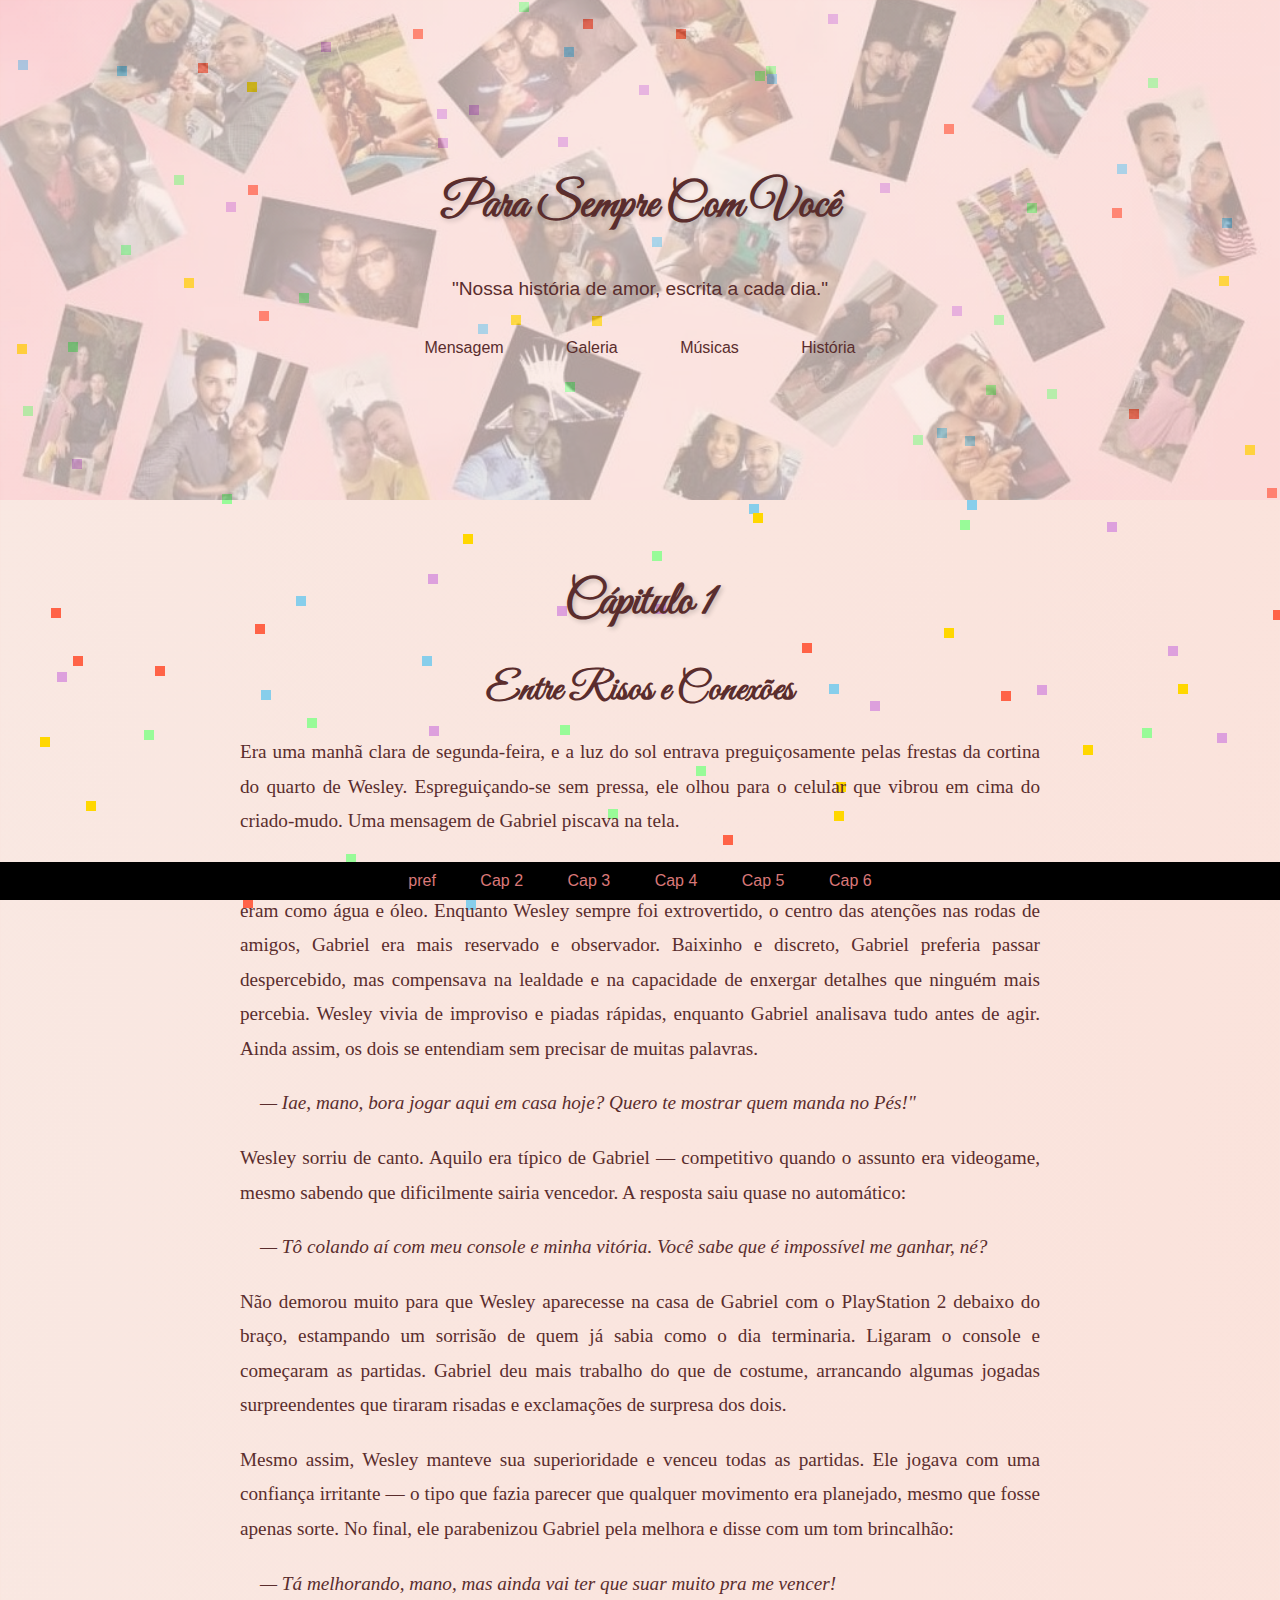
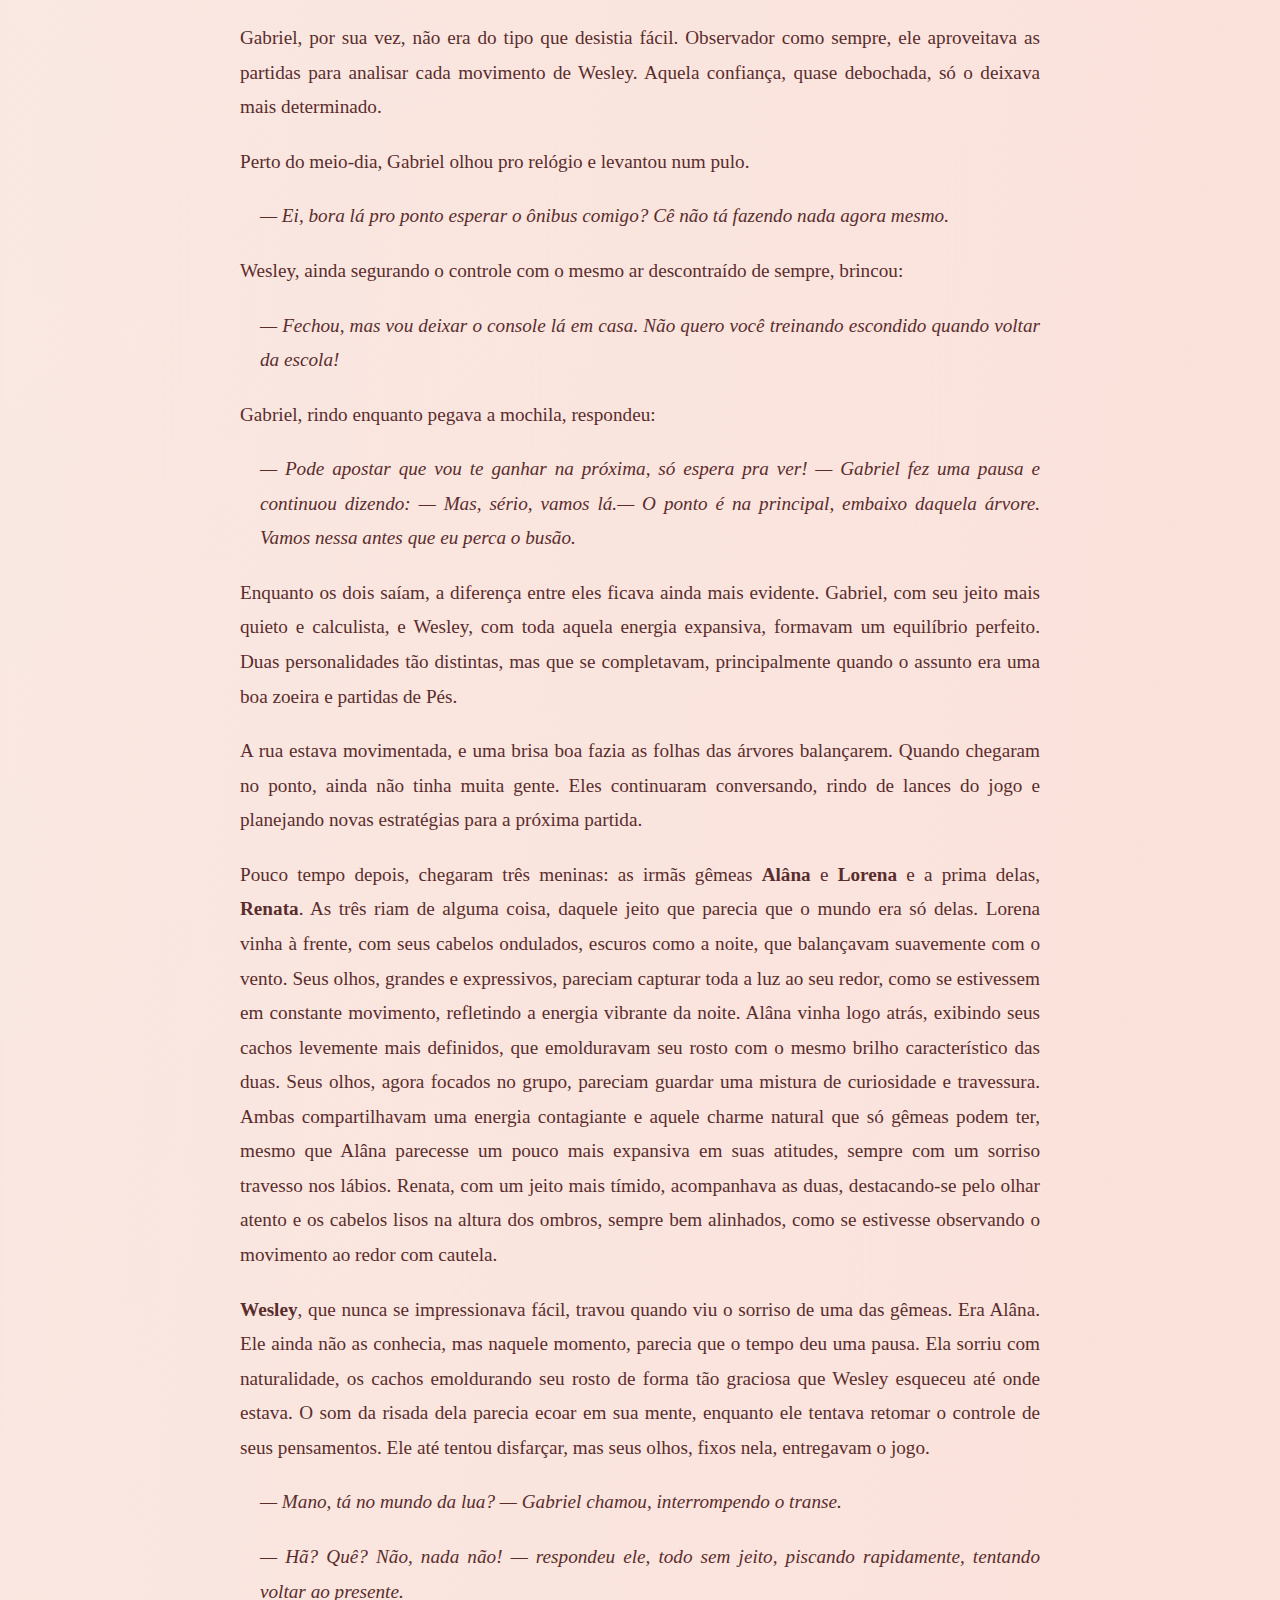
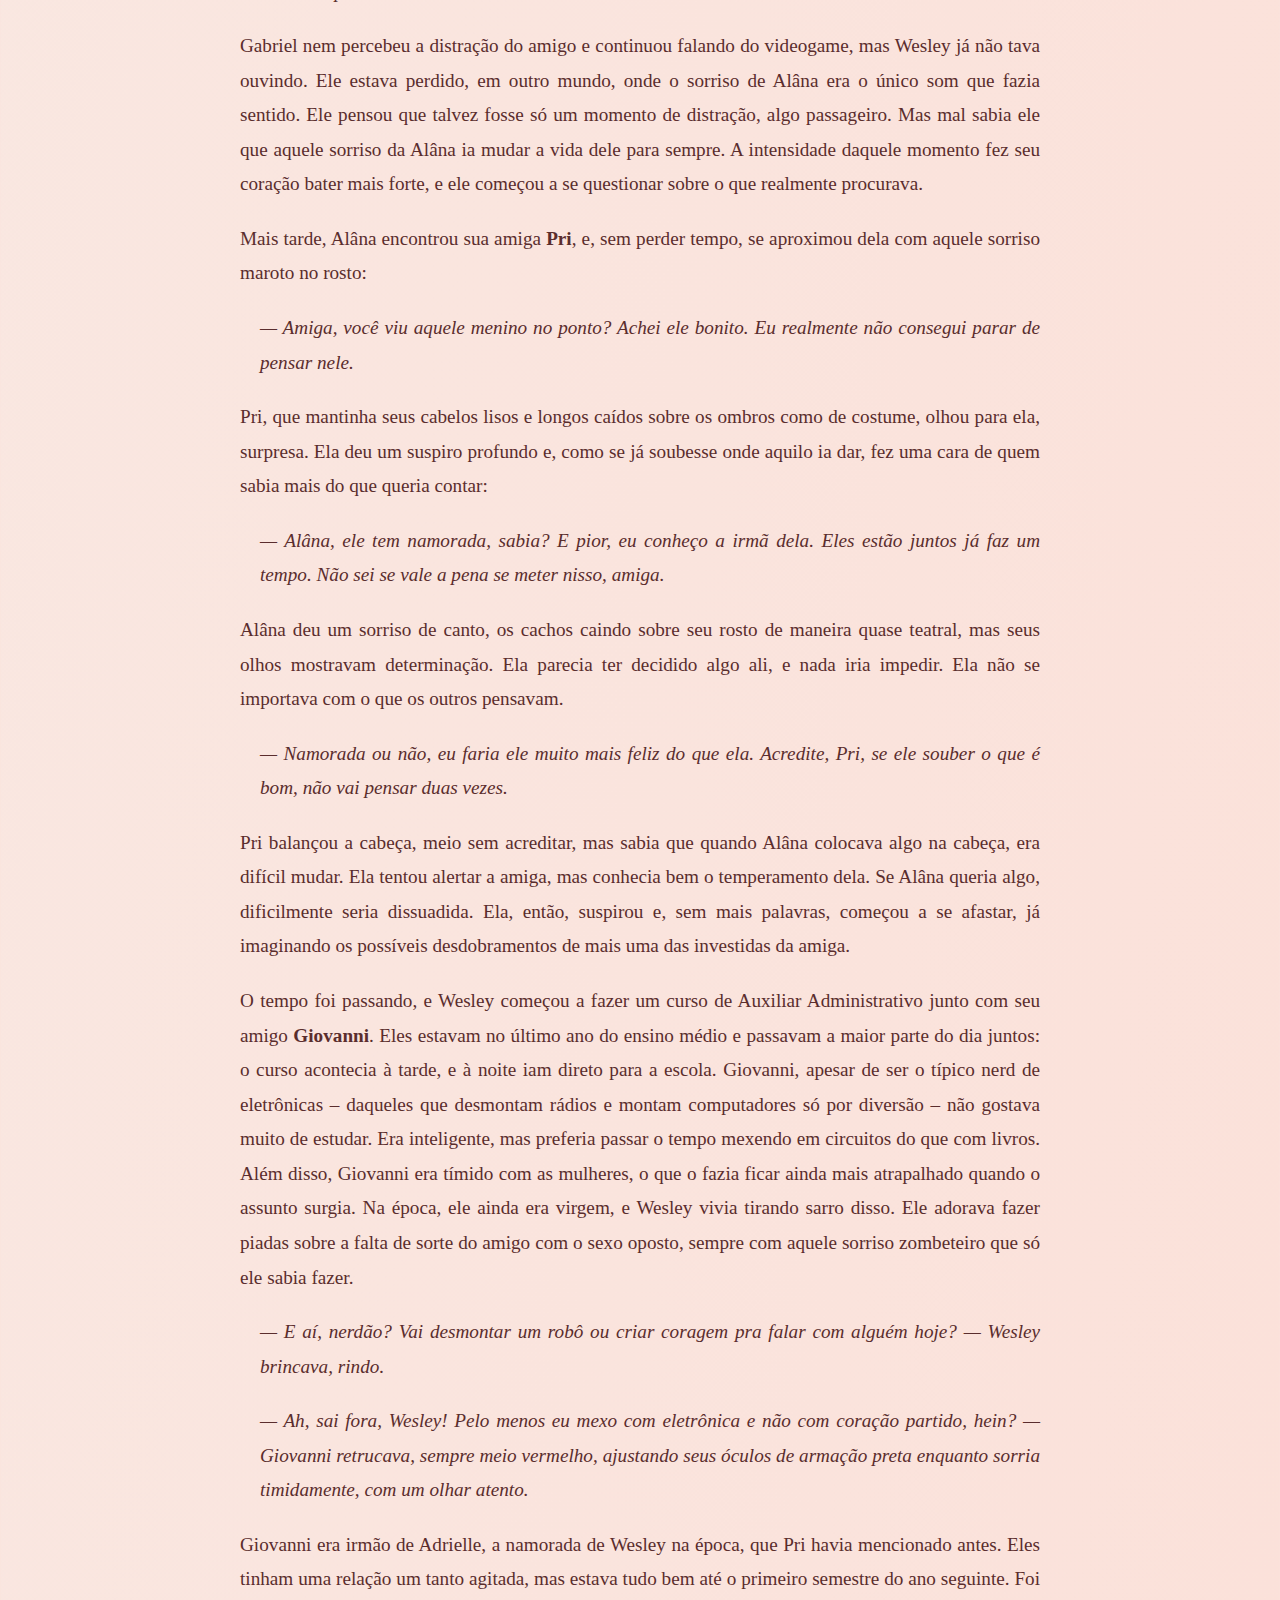
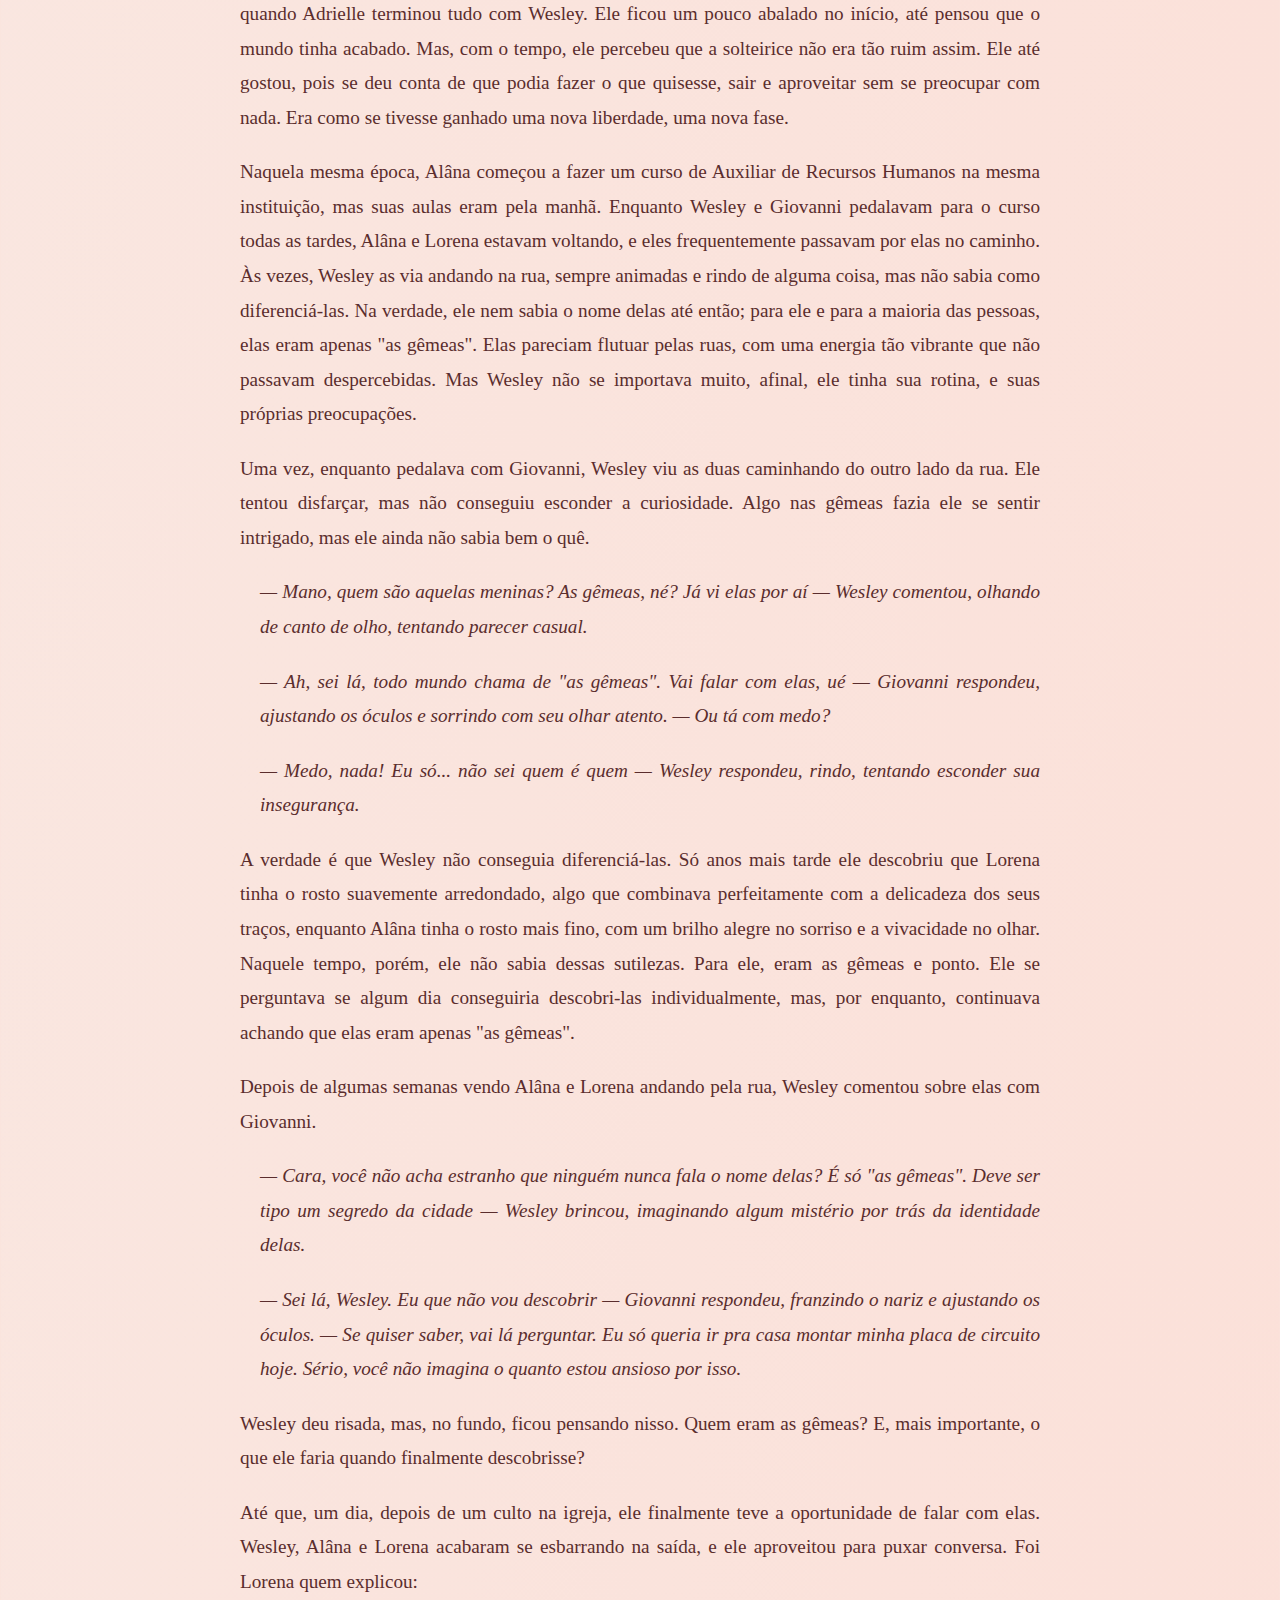
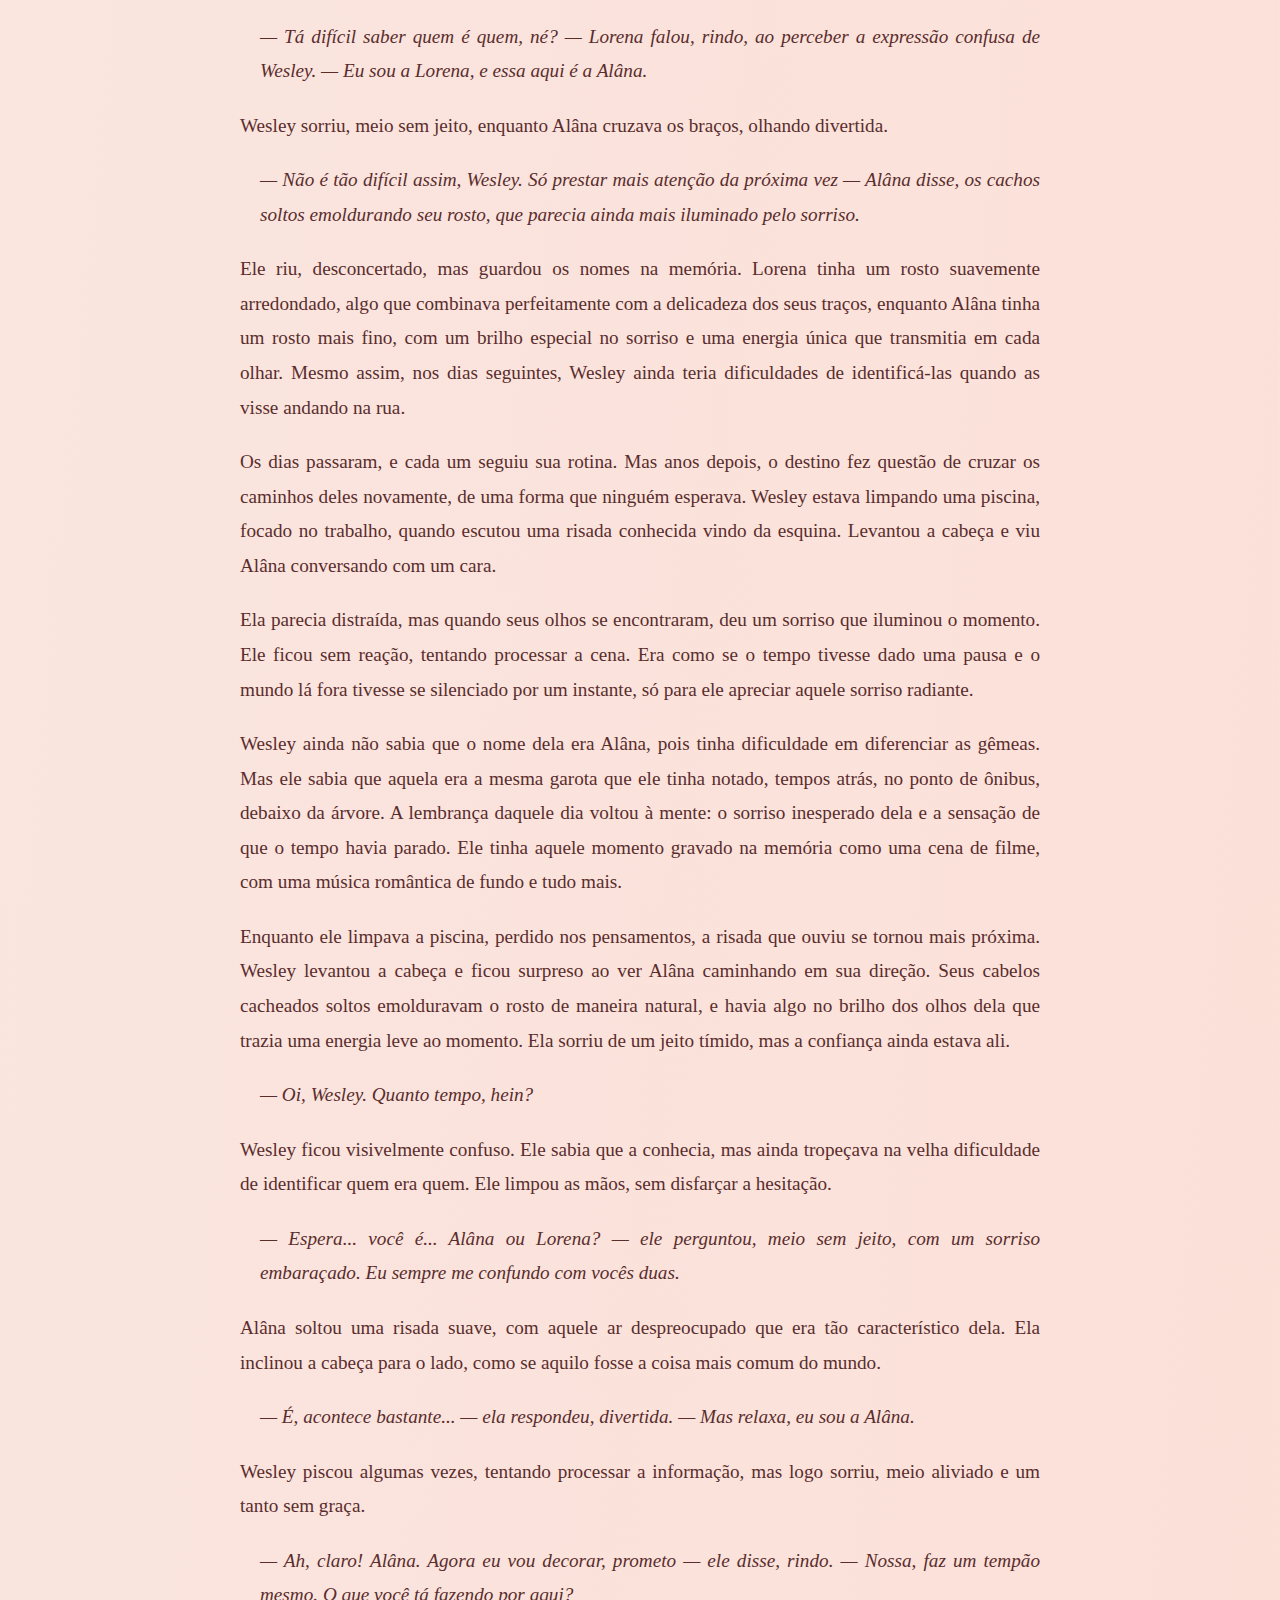
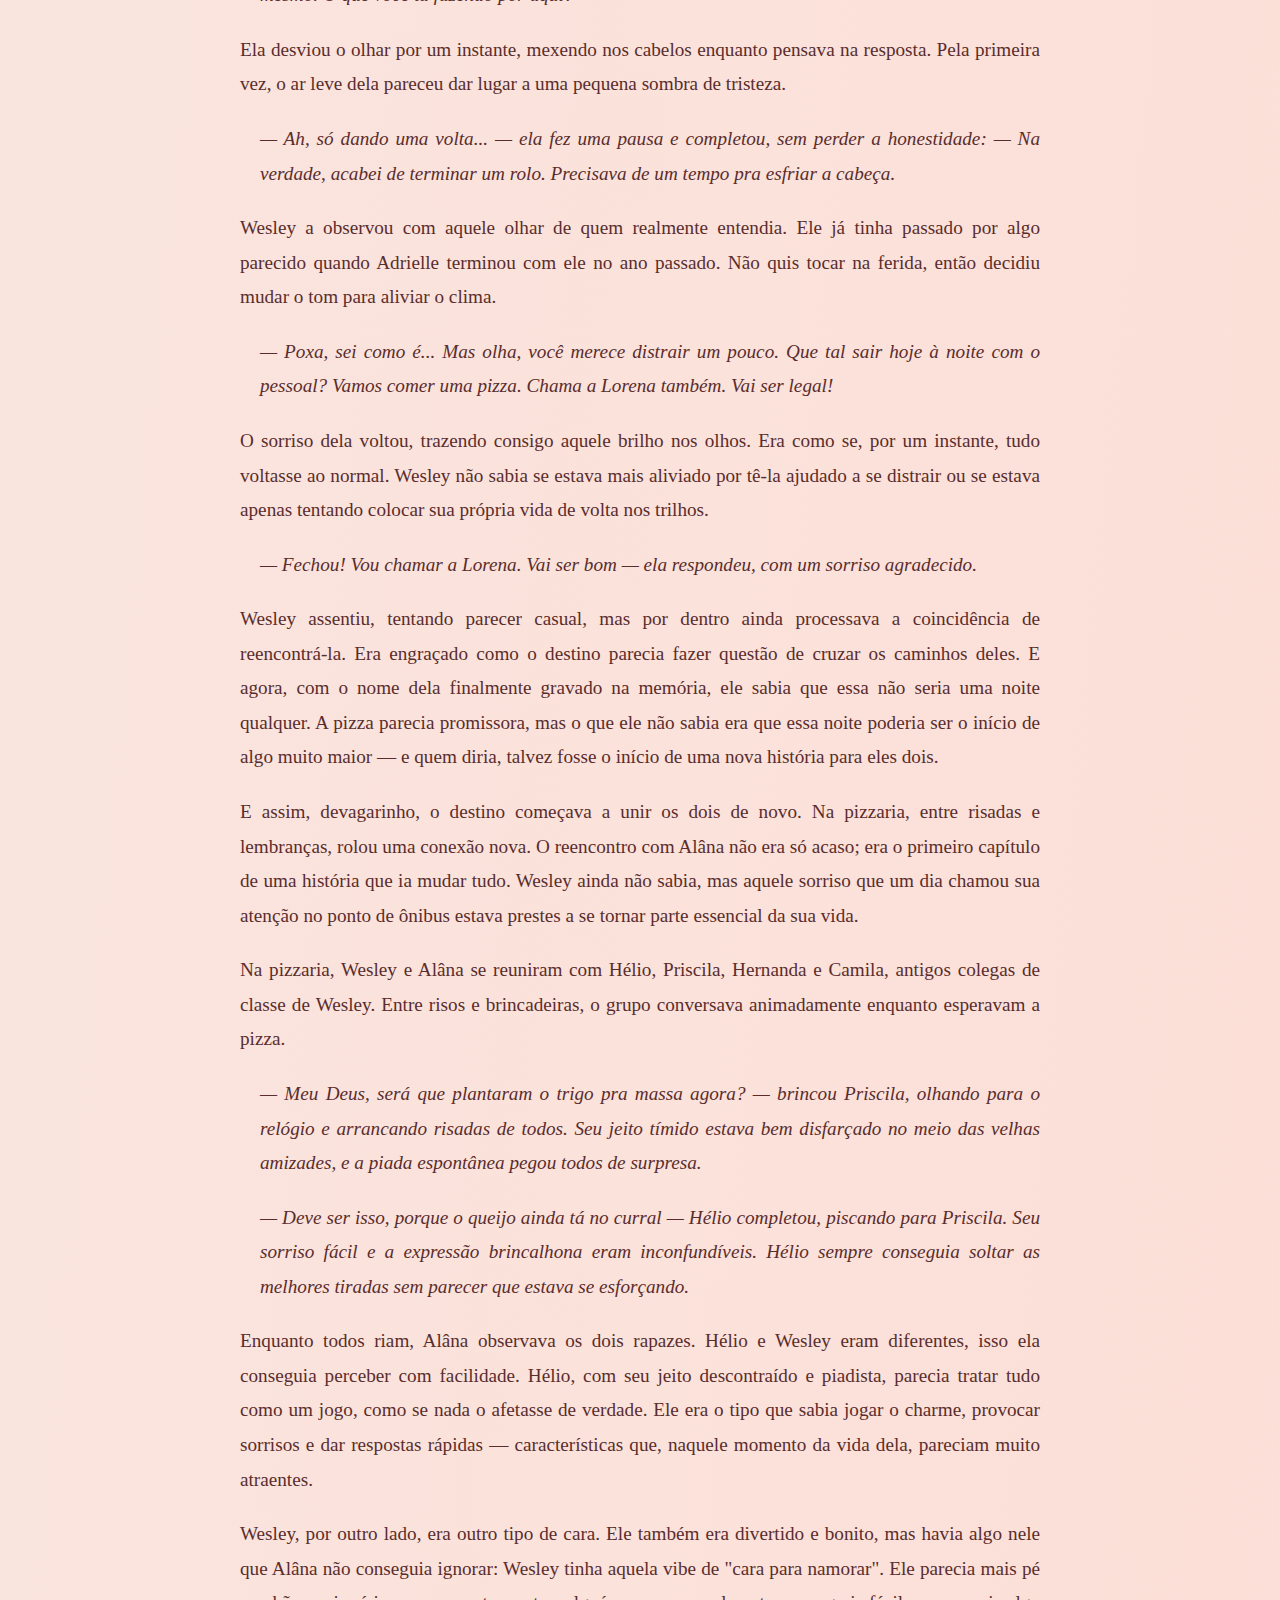
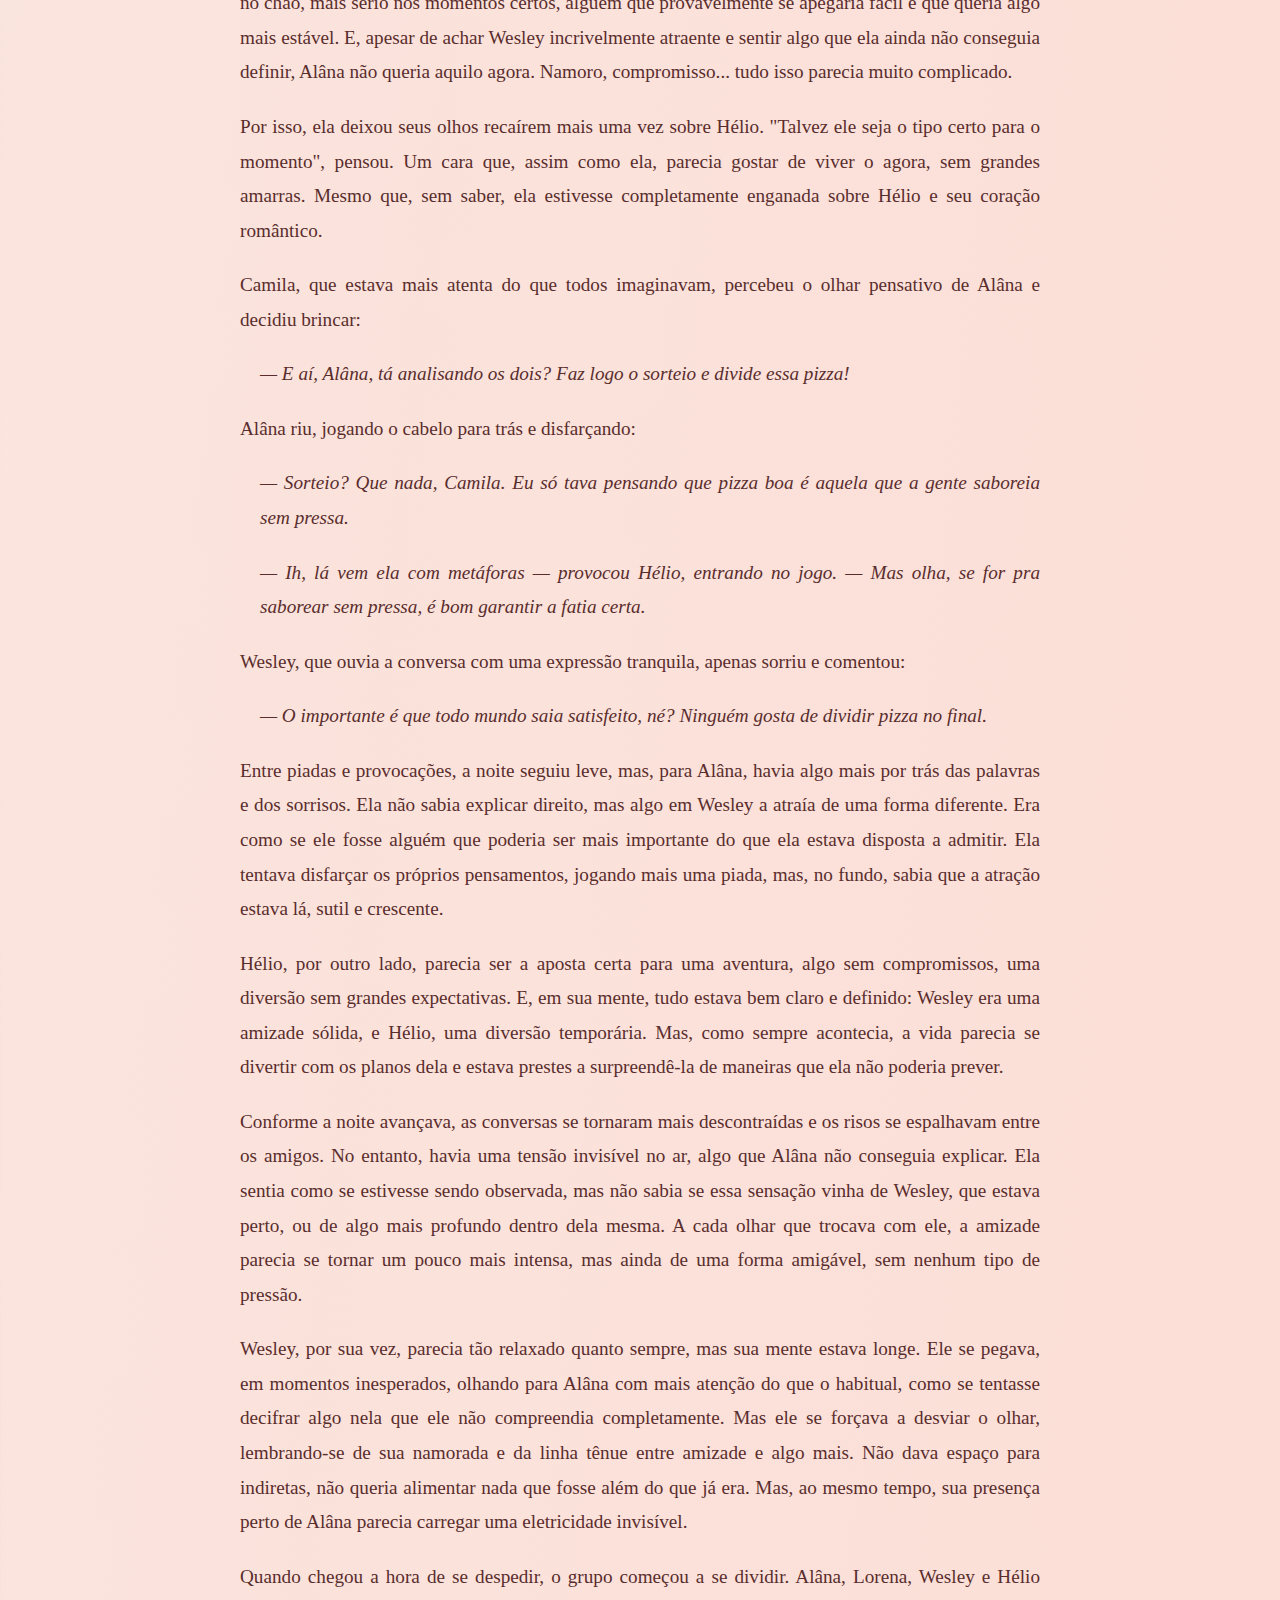
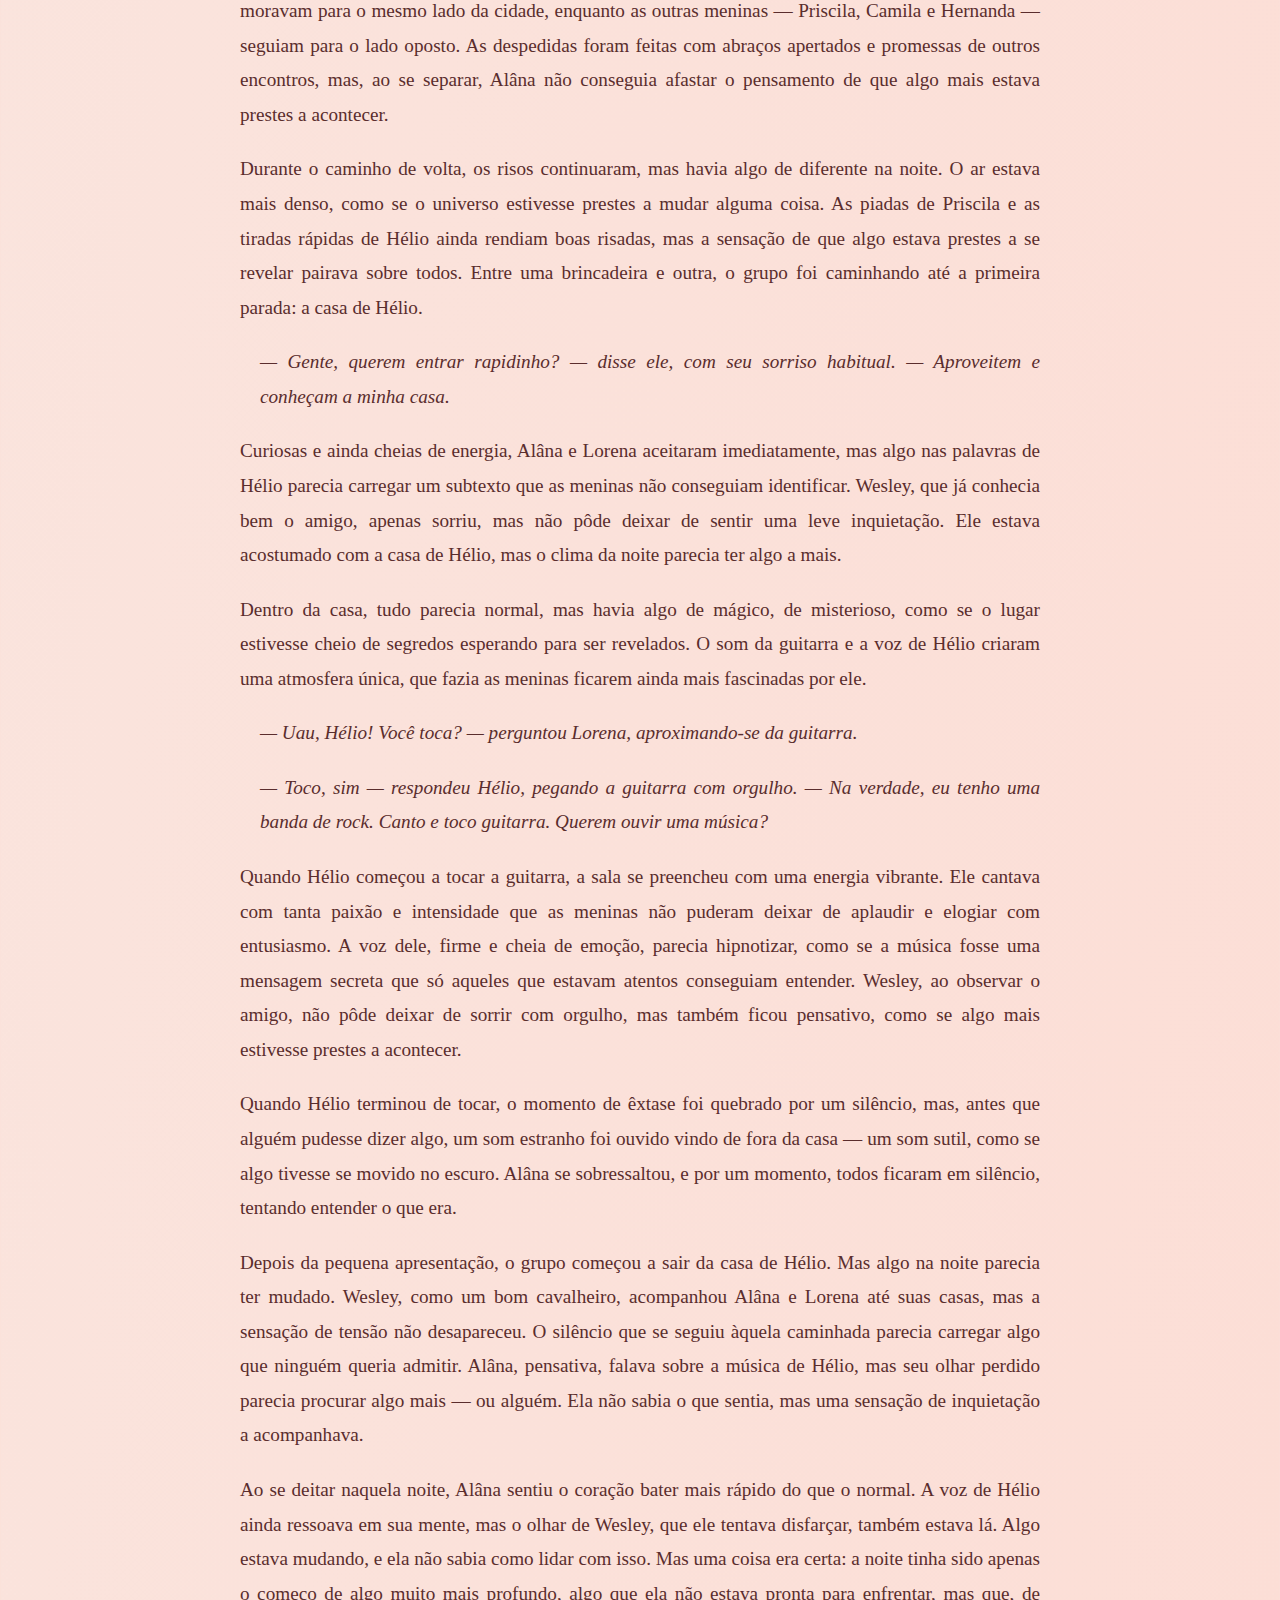
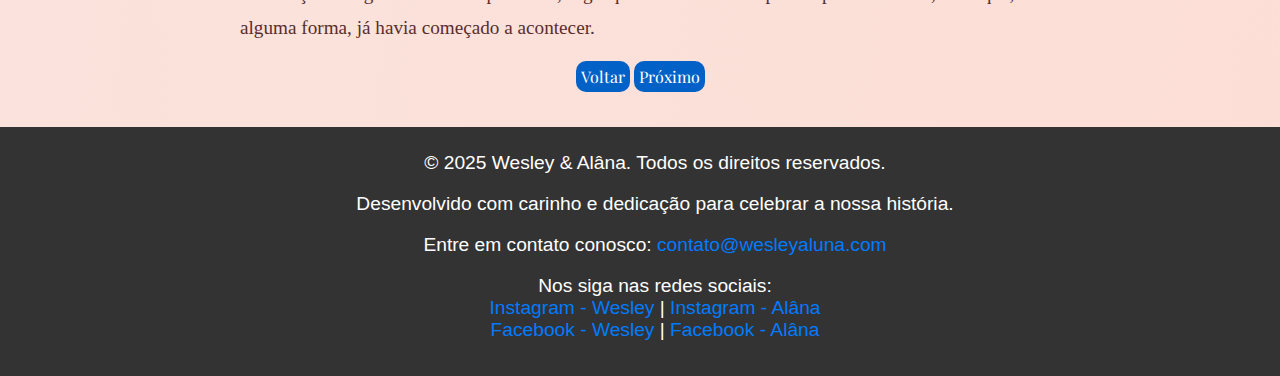
==== commit a96f187e: "arrumando o rodapé" ====
--- a/capitulo1.html
+++ b/capitulo1.html
@@ -458,7 +458,27 @@
 
     <!-- Rodapé -->
     <footer>
-        <p>&copy; 2024 Sua História. Todos os direitos reservados. | <a href="#sobre.html">Sobre</a></p>
+        <div style="margin-bottom:10px;">
+            <p>&copy; 2025 Wesley & Alâna. Todos os direitos reservados.</p>
+        </div>
+        <div style="margin-bottom:10px;">
+            <p>Desenvolvido com carinho e dedicação para celebrar a nossa história.</p>
+        </div>
+        <div>
+            <p>Entre em contato conosco: <a href="mailto:contato@wesleyaluna.com"
+                    style="text-decoration:none; color:#007bff;">contato@wesleyaluna.com</a></p>
+            <p>Nos siga nas redes sociais: <br>
+                <a href="https://www.instagram.com/wesley.carvalho1515/profilecard/?igsh=MTV6b2tyYmt3Zjk4bA=="
+                    target="_blank" style="text-decoration:none; color:#007bff;">Instagram - Wesley</a> |
+                    <a href="https://www.instagram.com" target="_blank" style="text-decoration:none; color:#007bff;">Instagram -
+                        Alâna</a>
+                    <br>
+                        <a href="https://www.facebook.com/profile.php?id=100050787250432&mibextid=ZbWKwL" target="_blank"
+                        style="text-decoration:none; color:#007bff;">Facebook - Wesley</a> |
+                <a href="https://www.facebook.com" target="_blank" style="text-decoration:none; color:#007bff;">Facebook -
+                    Alâna</a>
+            </p>
+        </div>
     </footer>
     <script src="js/script.js"></script>
 </body>
--- a/css/style.css
+++ b/css/style.css
@@ -28,7 +28,11 @@
     left: 0;
     right: 0;
     bottom: 0;
-    background: rgba(255, 255, 255, 0.6);
+    background-image: url(../img/Capa.jpg);
+    background-size: cover;
+    background-position: center;
+    background-repeat: no-repeat;
+    opacity: 30%;
     z-index: 1;
 }
 
@@ -199,7 +203,6 @@
 
 blockquote {
     font-style: italic;
-    border-left: 4px solid #ccc;
     padding-left: 20px;
     margin: 1em 0;
 }
@@ -372,13 +375,34 @@
 }
 
 .video-container {
-    margin: 20px 0;
-    position: relative;
-    width: 100%; /* Garante que o vídeo ocupe toda a largura do contêiner */
-    padding-bottom: 56.25%; /* Proporção 16:9 (altura do vídeo baseada na largura) */
-    height: 0;
-    overflow: hidden;
-}
+    position: relative;
+    width: 100%;
+    max-width: 800px; /* ou qualquer outro limite */
+    margin: auto;
+  }
+  
+  video {
+    width: 100%;
+    height: auto;
+  }
+  
+  #fullscreenBtn {
+    position: absolute;
+    top: 10px;
+    right: 10px;
+    background-color: #333;
+    color: white;
+    border: none;
+    padding: 10px 20px;
+    cursor: pointer;
+    font-size: 14px;
+    border-radius: 5px;
+  }
+  
+  #fullscreenBtn:hover {
+    background-color: #555;
+  }
+  
 
 .video-container iframe {
     position: absolute;
@@ -437,16 +461,43 @@
 
 /* Estilos básicos para o slideshow */
 .slideshow-container {
-    width: 100%;
-    max-width: 800px;
+    position: relative;
+    width: 100%;
+    max-width: 1000px;
     margin: auto;
-    position: relative;
+    background: rgba(0, 0, 0, 0.5); /* Fundo transparente */
+    border-radius: 10px;
     overflow: hidden;
+    box-shadow: 0 4px 20px rgba(0, 0, 0, 0.5);
 }
 
 /* Estilo básico para o texto dentro dos slides */
 .slide {
-    position: relative;
+    display: none;
+    position: relative;
+    width: 100%;
+}
+
+.slide img {
+    width: 100%;
+    height: auto;
+    border-bottom: 3px solid #fff;
+}
+
+.slide p {
+    position: absolute;
+    bottom: 20px;
+    left: 20px;
+    right: 20px;
+    background-color: rgb(255, 255, 255);
+    opacity: 80%;
+    font-size: 1.5rem;
+    padding: 10px;
+    border-radius: 5px;
+}
+
+.active {
+    display: block;
 }
 
 .caption {
@@ -484,20 +535,50 @@
 }
 
 
+/* Controle de pausa e play */
 .pause-button {
     position: absolute;
-    top: 0;
+    top: 10px;
+    right: 10px;
+    background: transparent;
+    border: 2px solid white;
+    border-radius: 50%;
+    padding: 10px;
+    cursor: pointer;
+    color: white;
+    font-size: 1.5rem;
+    z-index: 1000;
+}
+
+.pause-button:hover {
+    background-color: rgba(0, 0, 0, 0.5);
+}
+
+/* Estilo das setas (não visíveis, mas funcionais) */
+.prev, .next {
+    position: absolute;
+    top: 50%;
+    padding: 16px;
+    background-color: rgba(0, 0, 0, 0.5);
+    border: none;
+    color: white;
+    cursor: pointer;
+    font-size: 18px;
+    border-radius: 50%;
+    transform: translateY(-50%);
+    z-index: 1000;
+}
+
+.prev {
     left: 0;
-    width: 100%;
-    height: 100%;
-    background: transparent;
-    border: none;
-    cursor: pointer;
-}
-
-.pause-button:hover {
-    background: rgba(0, 0, 0, 0.1);
-    /* Torna a sobreposição leve e não azul */
+}
+
+.next {
+    right: 0;
+}
+
+.prev:hover, .next:hover {
+    background-color: rgba(0, 0, 0, 0.7);
 }
 
 .thumbnail-container {
@@ -510,9 +591,11 @@
 
 .thumbnail {
     width: 100%;
-    max-width: 150px; /* Tamanho máximo de cada imagem */
+    max-width: 100px; /* Tamanho máximo de cada imagem */
     height: auto;
+    border-bottom: 3px solid #fff;
     transition: transform 0.3s ease;
+    
 }
 
 .thumbnail:hover {
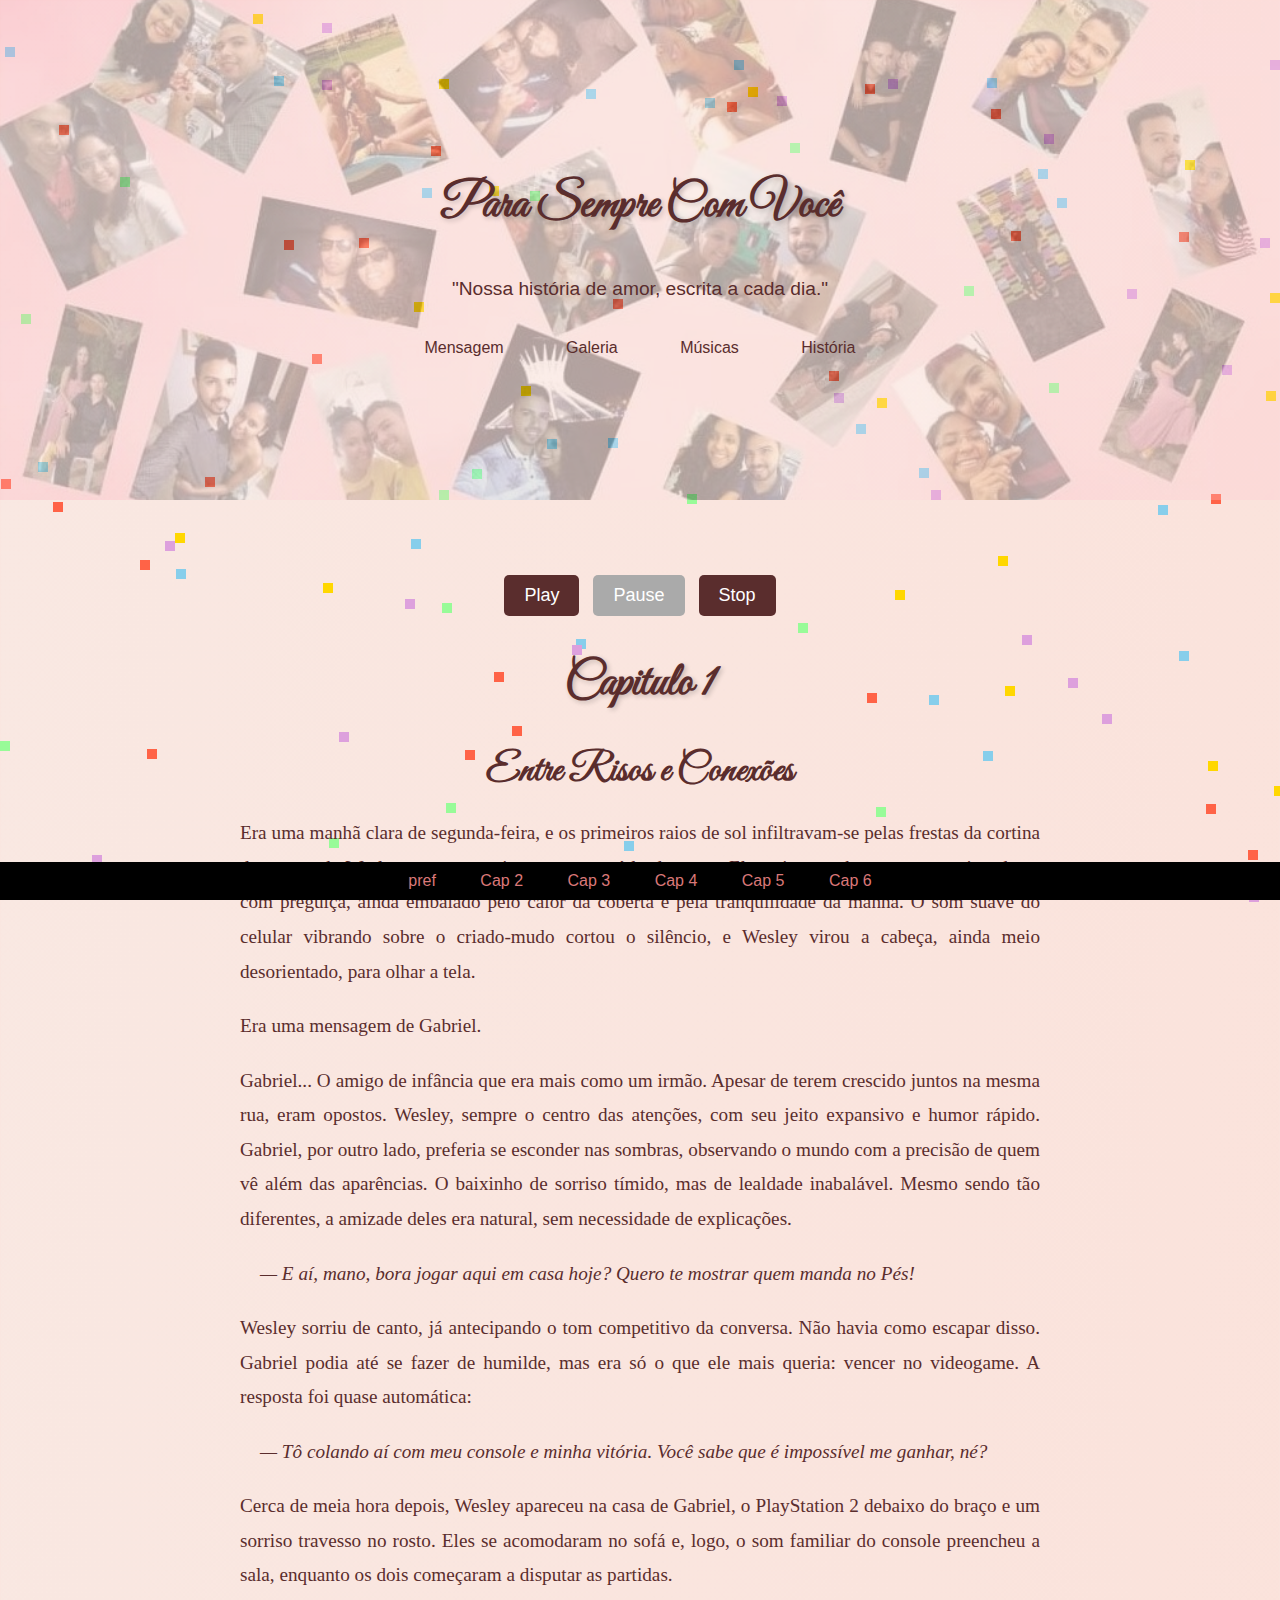
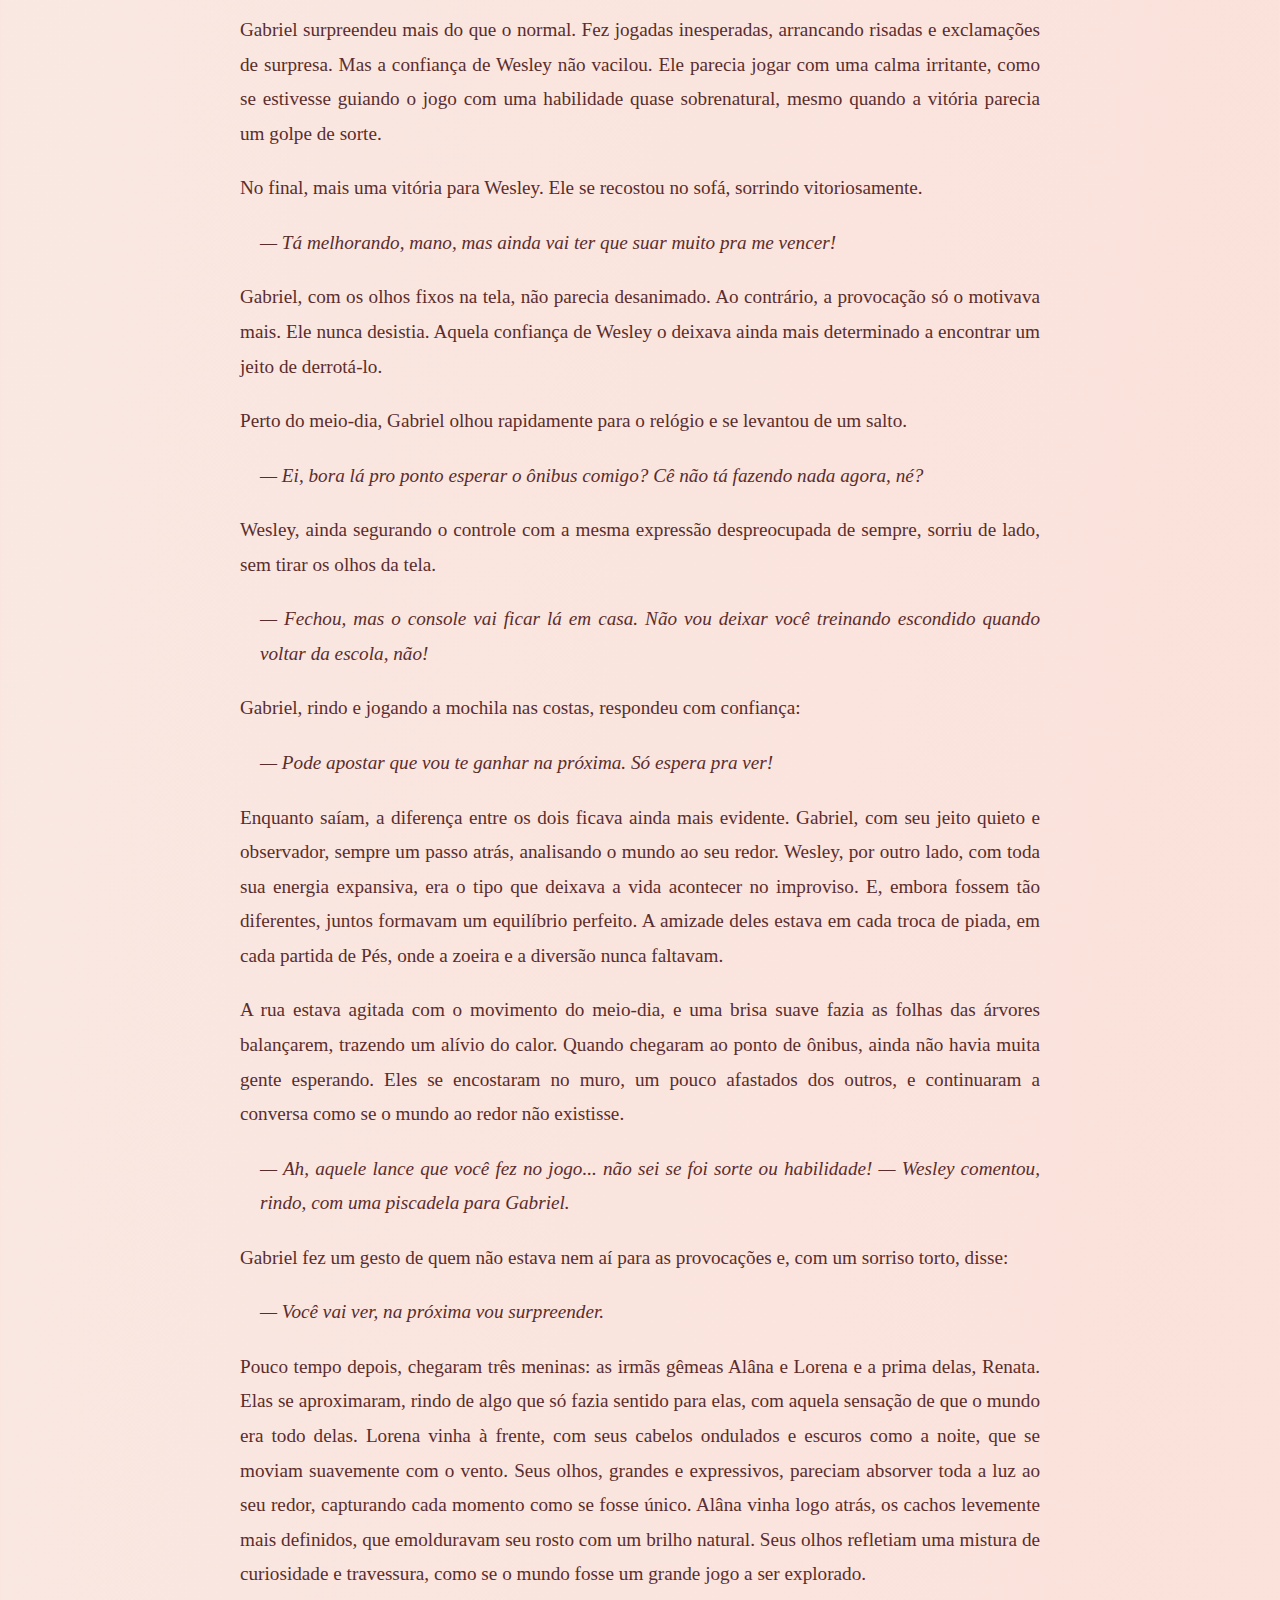
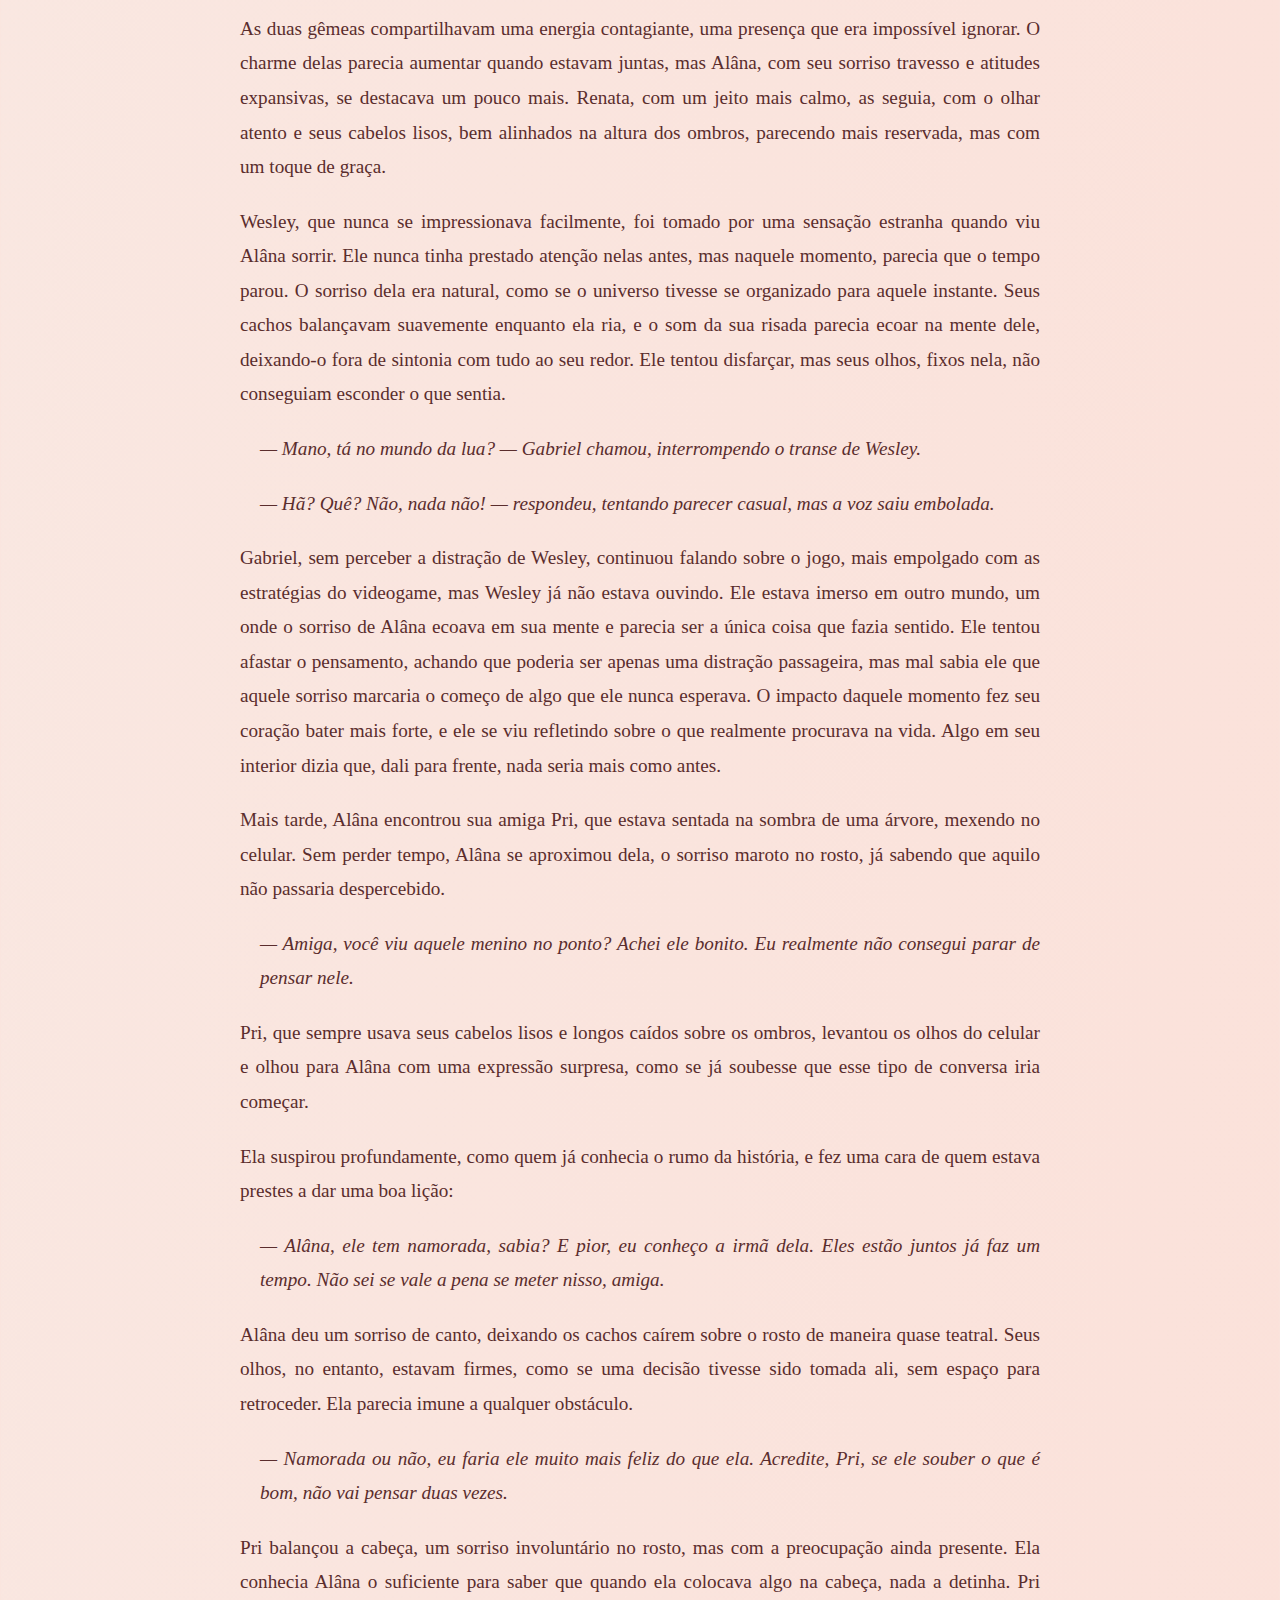
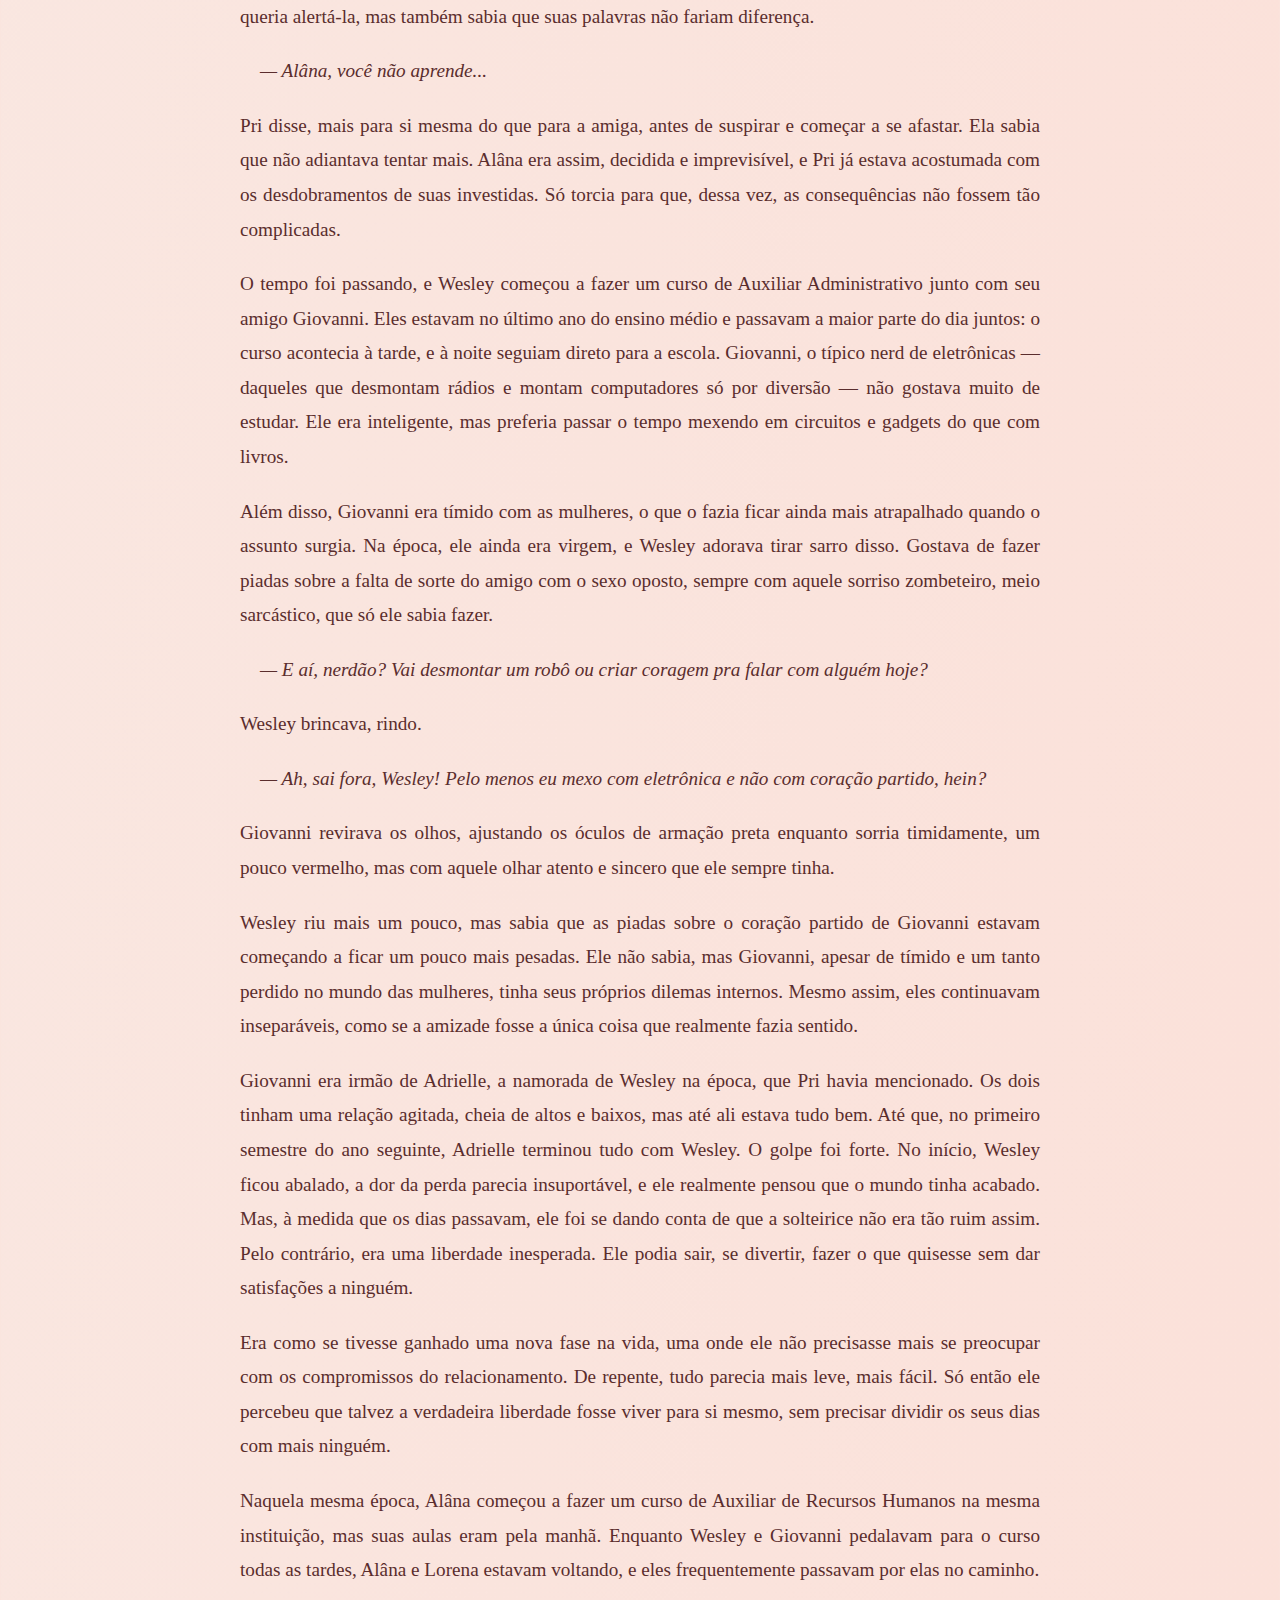
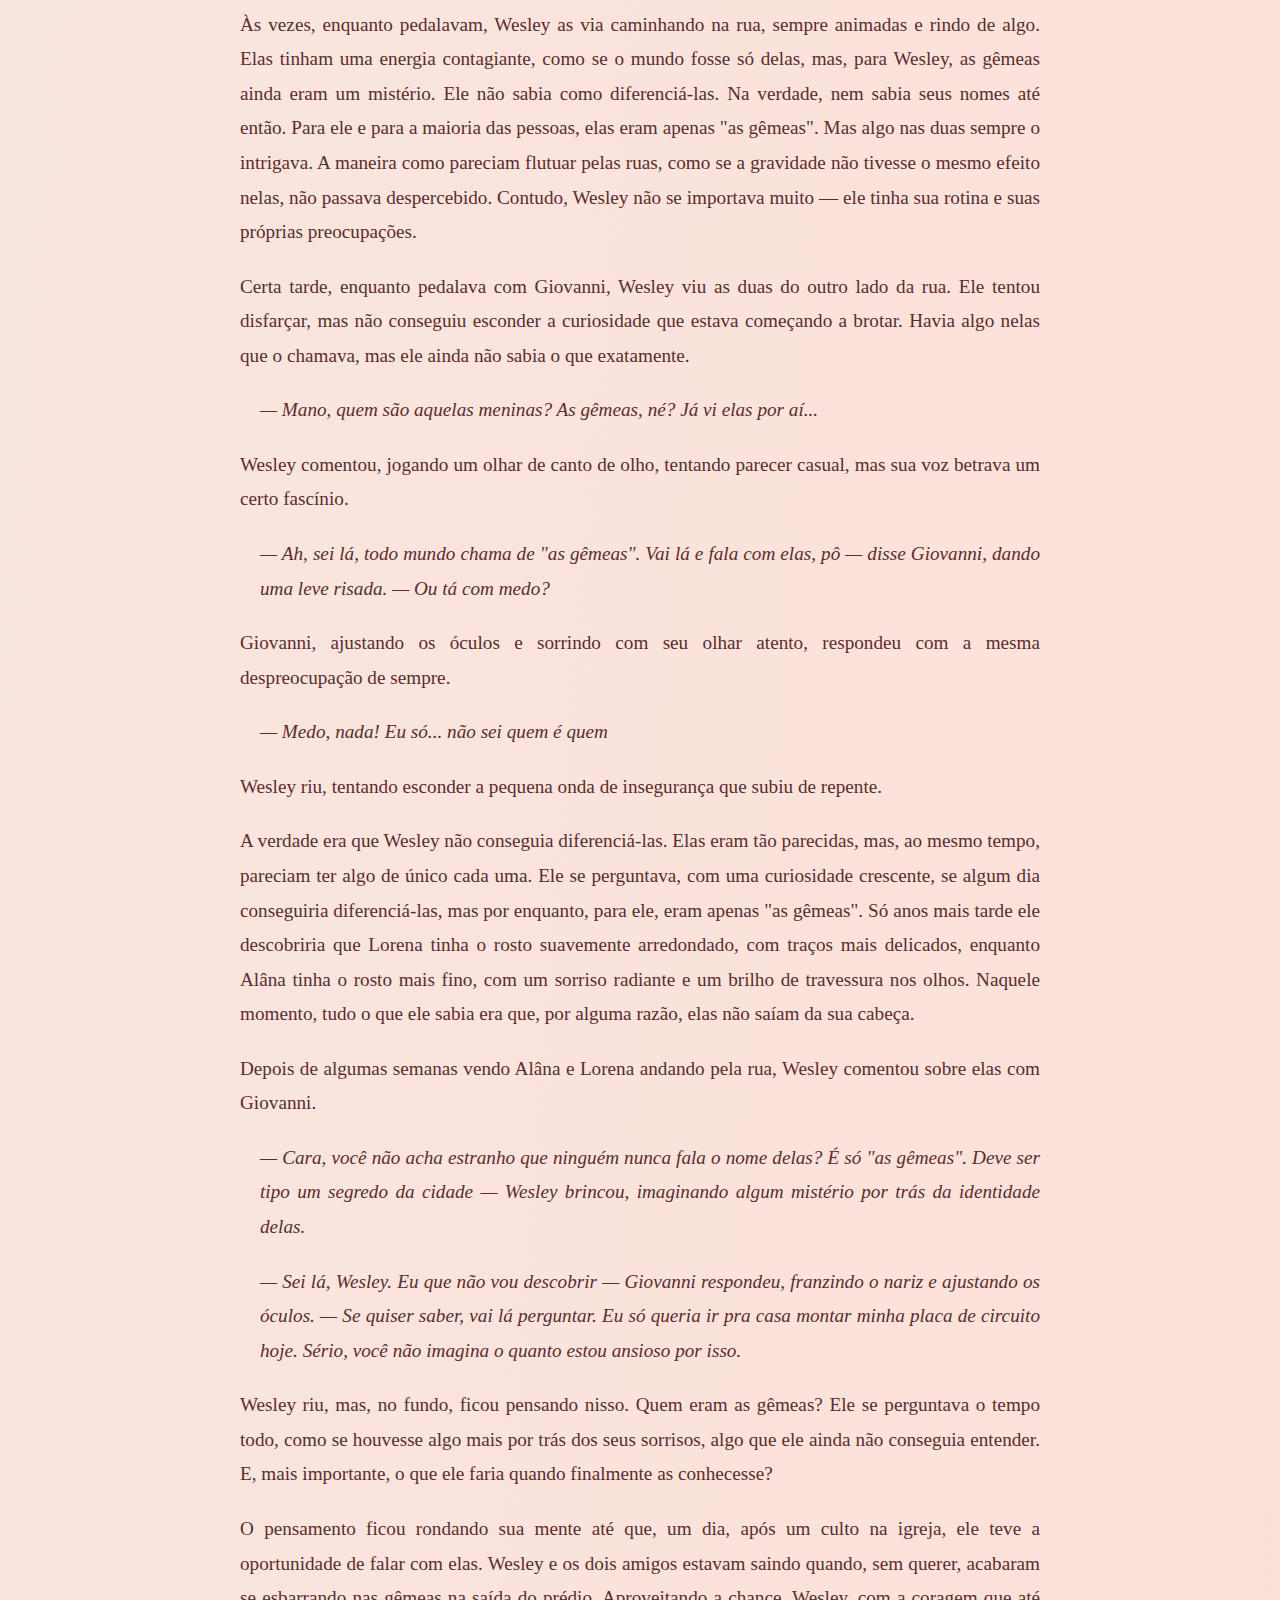
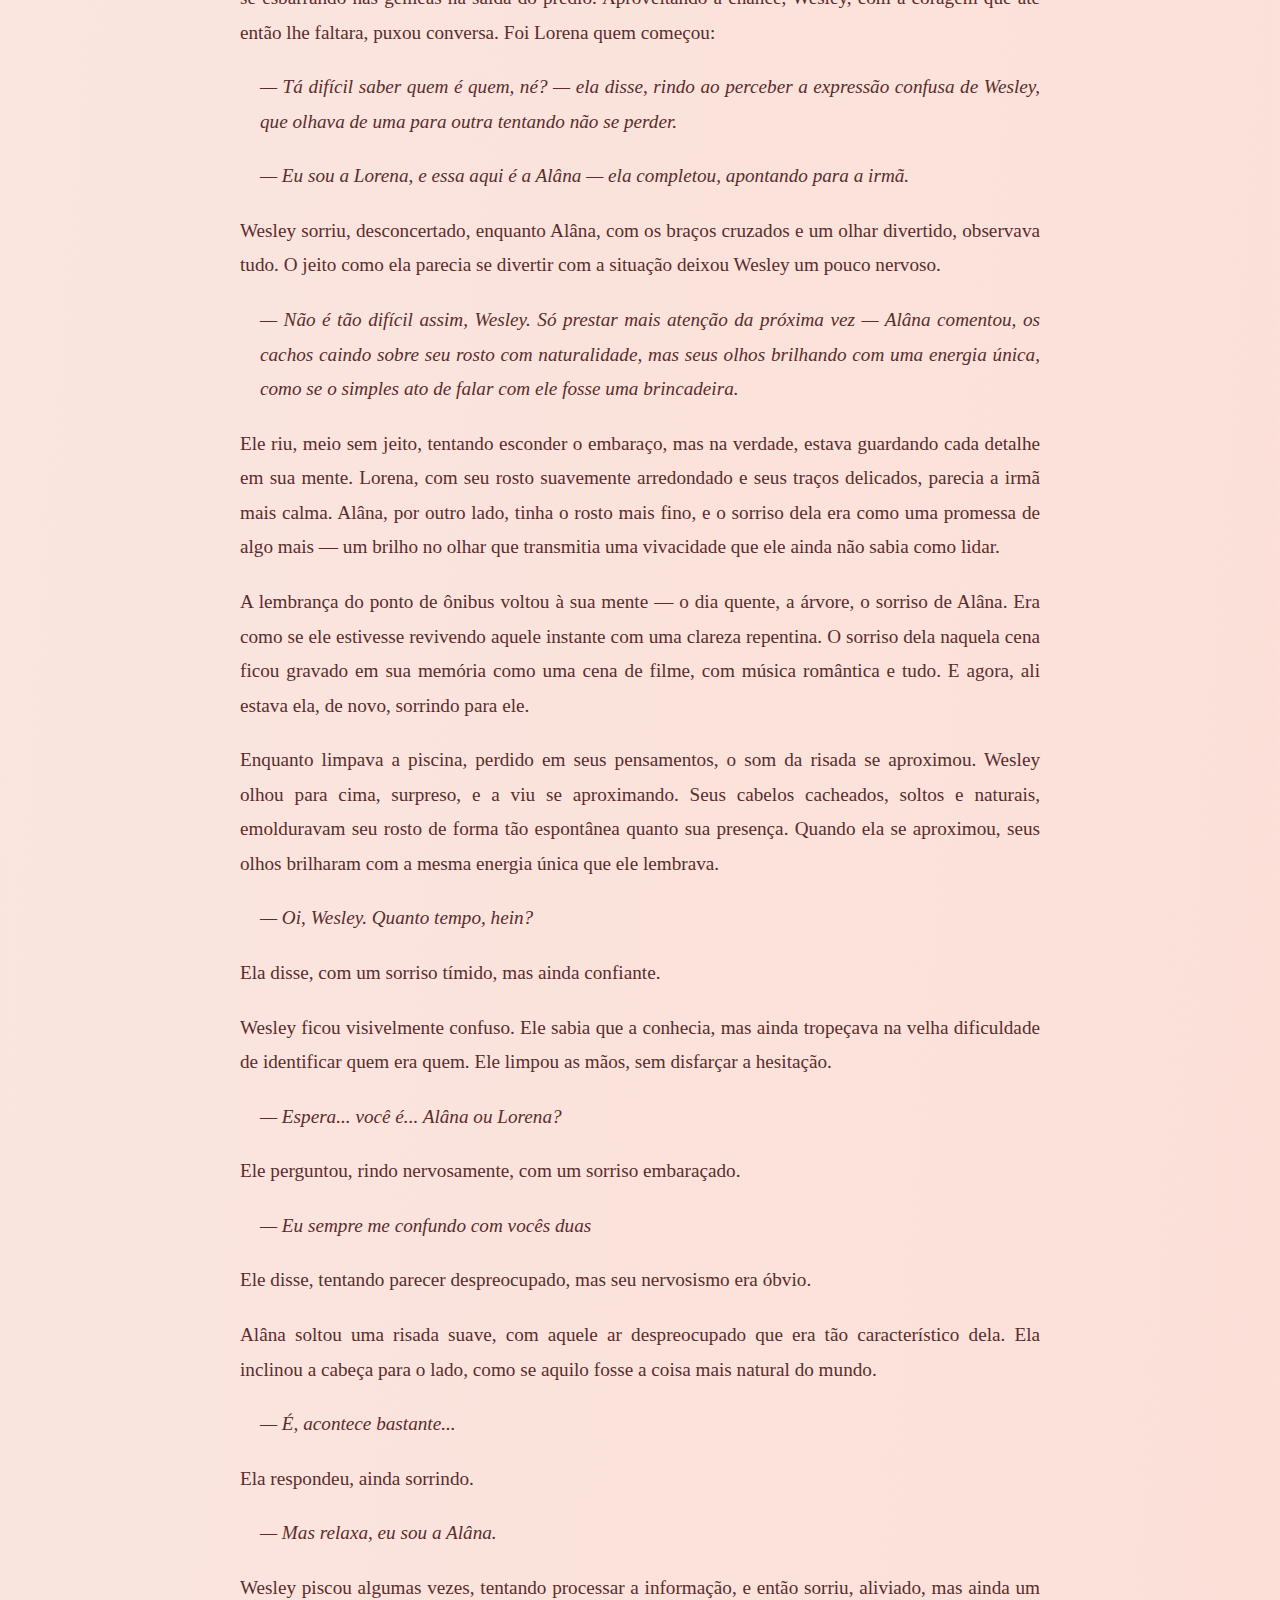
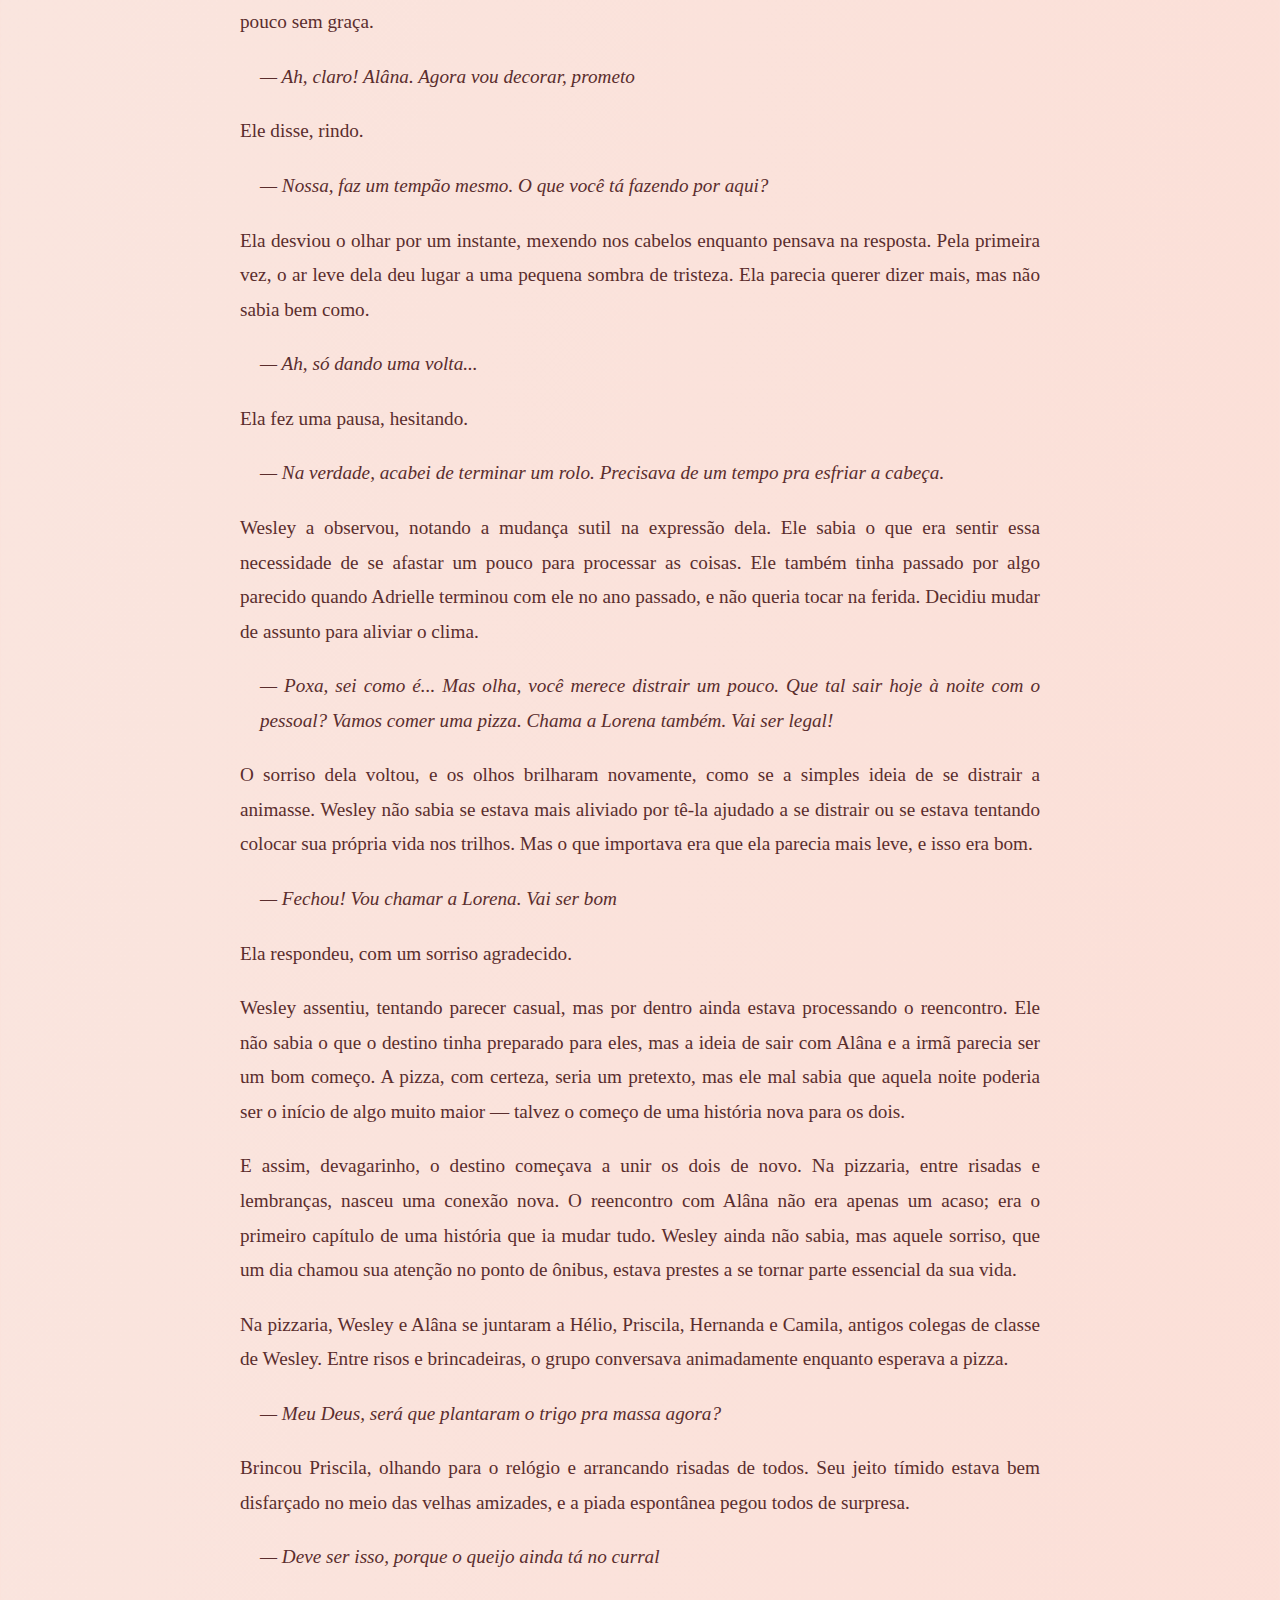
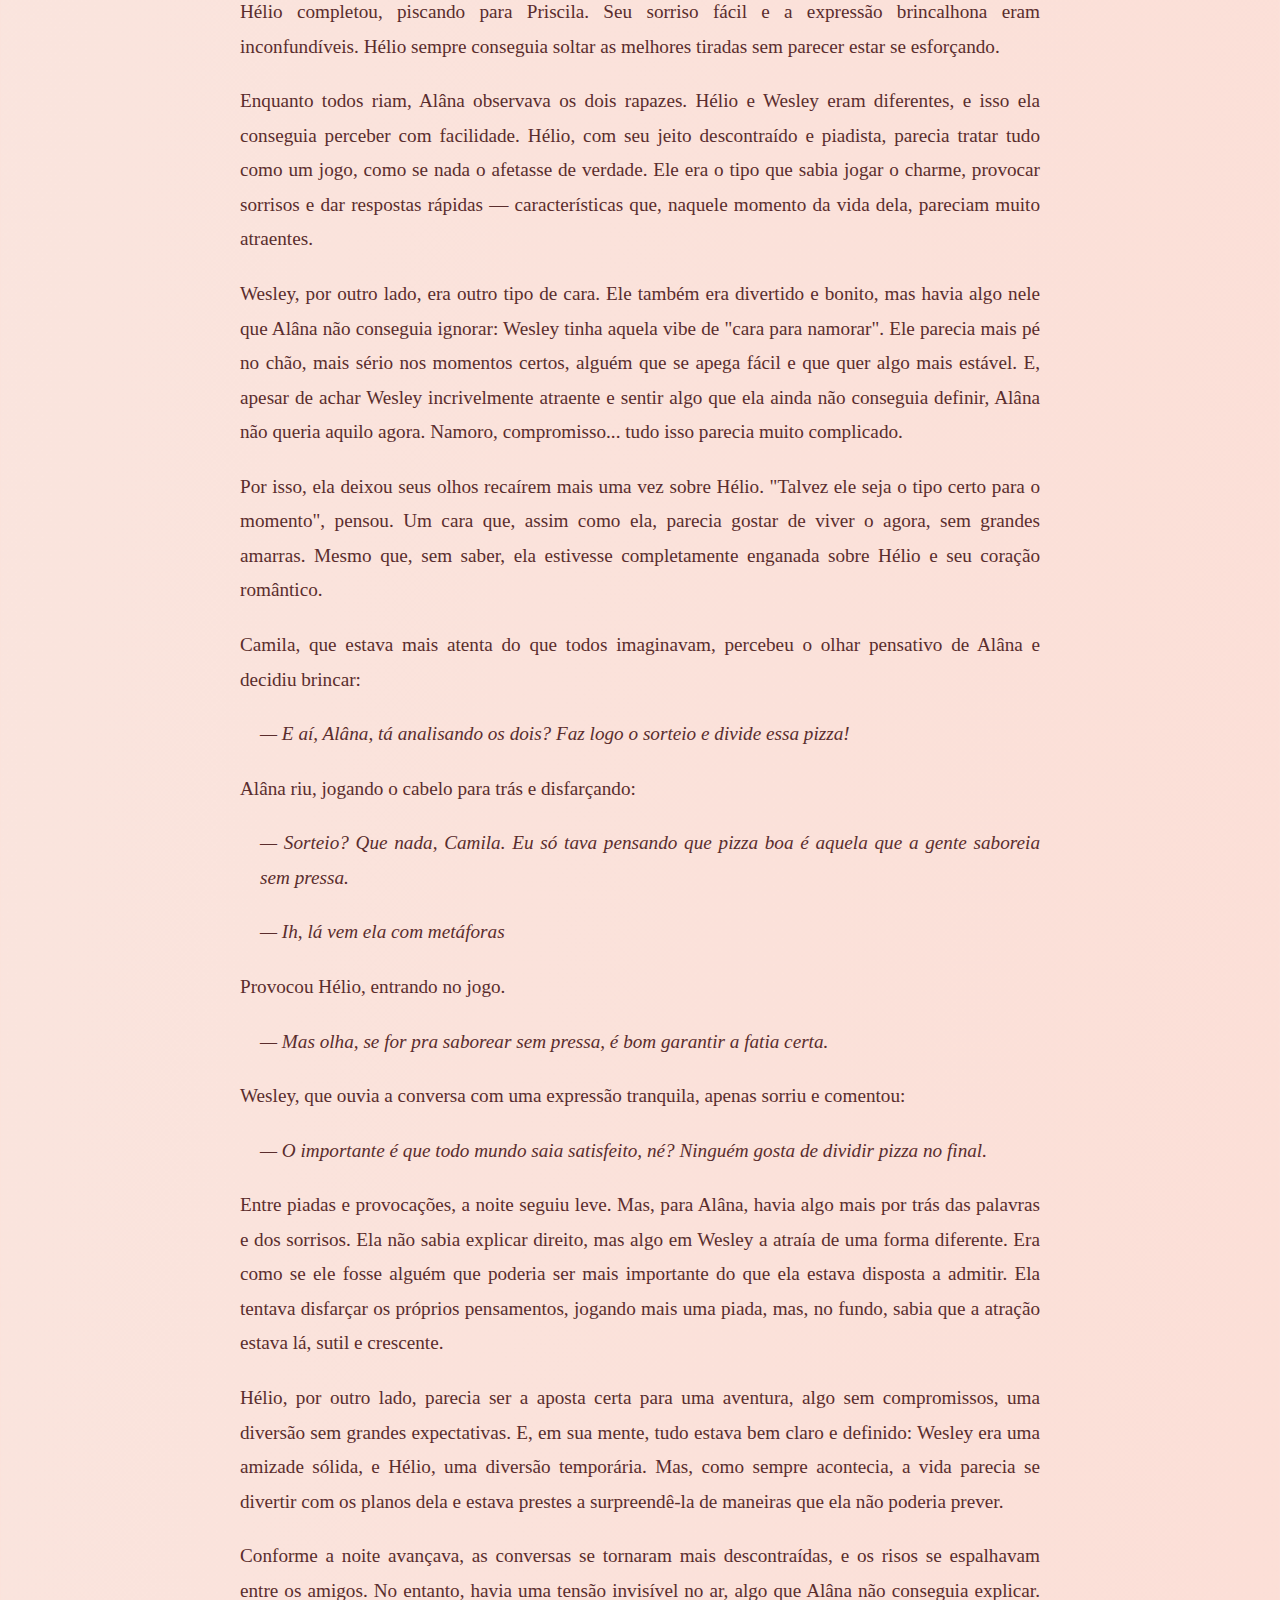
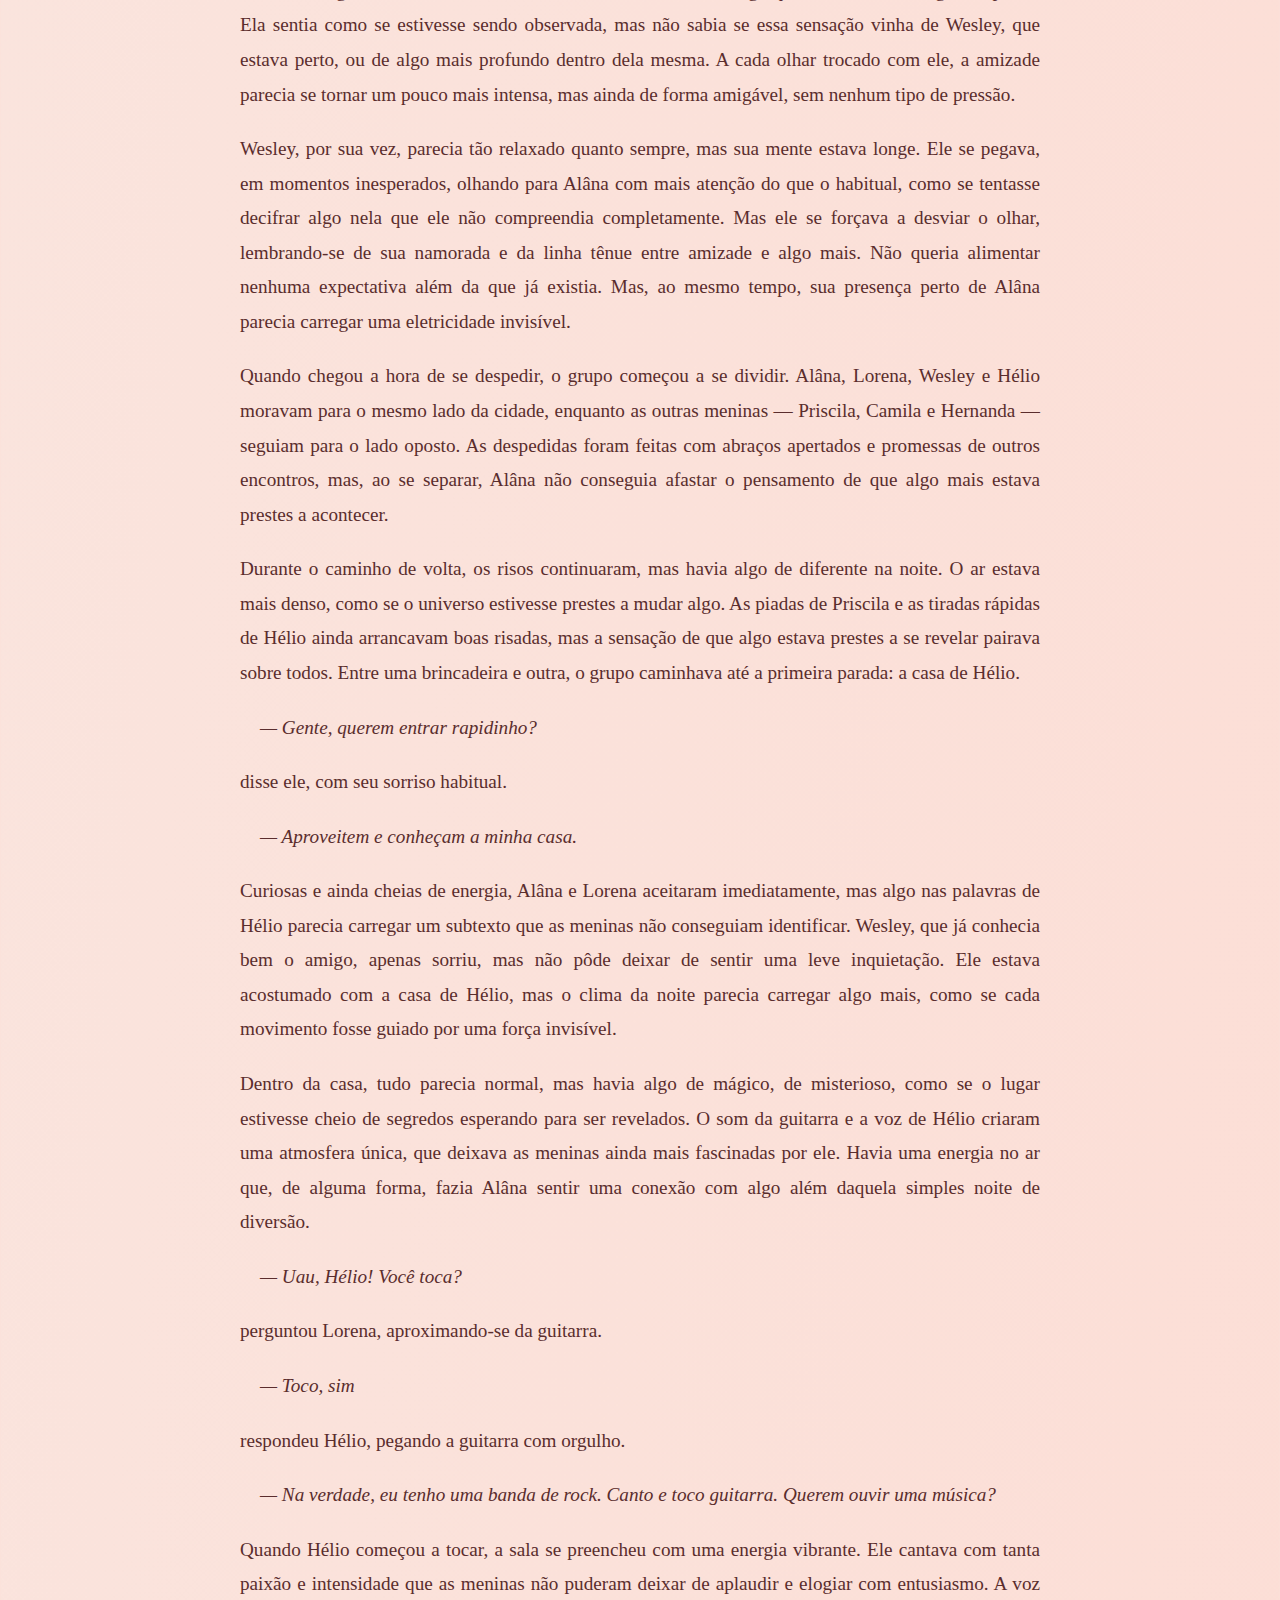
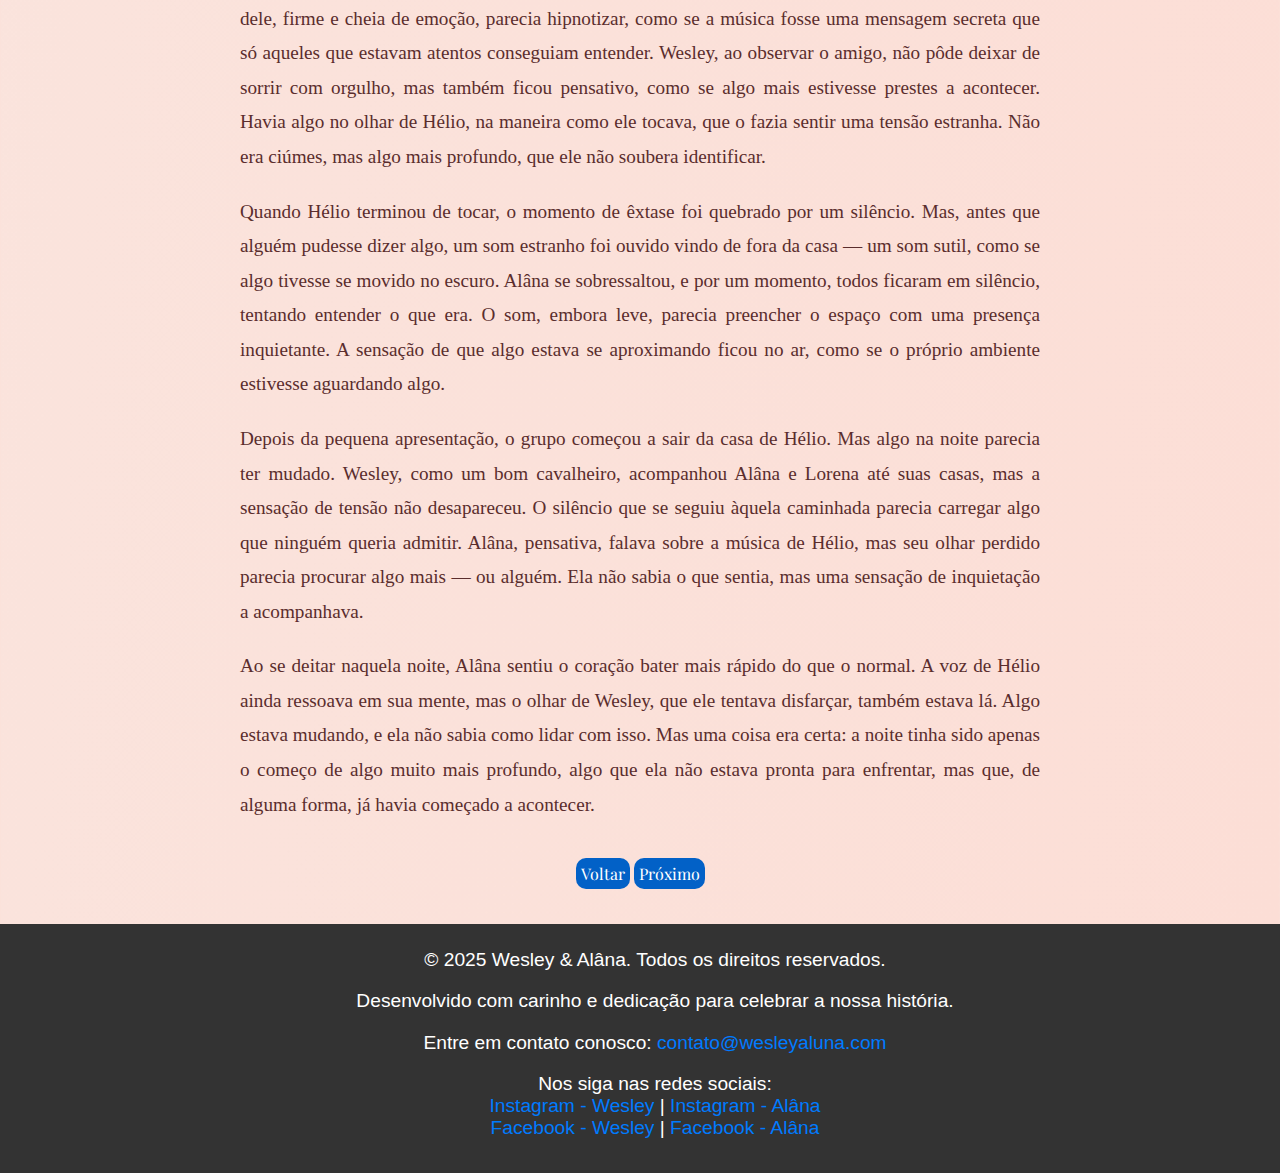
==== commit c0eb88a5: "Adicionando leitura de audio" ====
--- a/capitulo1.html
+++ b/capitulo1.html
@@ -22,6 +22,11 @@
     </header>
 
     <main id="about">
+        <div class="audio-player">
+            <button id="playButton" onclick="playTexto()">Play</button>
+            <button id="pauseButton" onclick="pauseTexto()" disabled>Pause</button>
+            <button id="stopButton" onclick="stopTexto()">Stop</button>
+        </div>
         <div class="navbar">
             <a href="prefacio.html">pref</a>
             <a href="capitulo2.html">Cap 2</a>
@@ -30,425 +35,560 @@
             <a href="capitulo5.html">Cap 5</a>
             <a href="capitulo6.html">Cap 6</a>
         </div>
-        <h1>Cápitulo 1</h1>
-        <h2>Entre Risos e Conexões</h2>
-        <p>Era uma manhã clara de segunda-feira, e a luz do sol entrava preguiçosamente pelas frestas da cortina do
-            quarto de Wesley. Espreguiçando-se sem pressa, ele olhou para o celular que vibrou em cima do criado-mudo.
-            Uma mensagem de Gabriel piscava na tela.</p>
-
-        <p>Gabriel era seu amigo de infância, praticamente um irmão. Eles cresceram juntos na mesma rua, mas eram como
-            água e óleo. Enquanto Wesley sempre foi extrovertido, o centro das atenções nas rodas de amigos, Gabriel era
-            mais reservado e observador. Baixinho e discreto, Gabriel preferia passar despercebido, mas compensava na
-            lealdade e na capacidade de enxergar detalhes que ninguém mais percebia. Wesley vivia de improviso e piadas
-            rápidas, enquanto Gabriel analisava tudo antes de agir. Ainda assim, os dois se entendiam sem precisar de
-            muitas palavras.</p>
-
-        <blockquote>
-            <p><i>— Iae, mano, bora jogar aqui em casa hoje? Quero te mostrar quem manda no Pés!"</i></p>
-        </blockquote>
-
-        <p>Wesley sorriu de canto. Aquilo era típico de Gabriel — competitivo quando o assunto era videogame, mesmo
-            sabendo que dificilmente sairia vencedor. A resposta saiu quase no automático:</p>
-
-        <blockquote>
-            <p><i>— Tô colando aí com meu console e minha vitória. Você sabe que é impossível me ganhar, né?</i></p>
-        </blockquote>
-
-        <p>Não demorou muito para que Wesley aparecesse na casa de Gabriel com o PlayStation 2 debaixo do braço,
-            estampando um sorrisão de quem já sabia como o dia terminaria. Ligaram o console e começaram as partidas.
-            Gabriel deu mais trabalho do que de costume, arrancando algumas jogadas surpreendentes que tiraram risadas e
-            exclamações de surpresa dos dois.</p>
-
-        <p>Mesmo assim, Wesley manteve sua superioridade e venceu todas as partidas. Ele jogava com uma confiança
-            irritante — o tipo que fazia parecer que qualquer movimento era planejado, mesmo que fosse apenas sorte. No
-            final, ele parabenizou Gabriel pela melhora e disse com um tom brincalhão:</p>
-
-        <blockquote>
-            <p>— Tá melhorando, mano, mas ainda vai ter que suar muito pra me vencer!</p>
-        </blockquote>
-
-        <p>Gabriel, por sua vez, não era do tipo que desistia fácil. Observador como sempre, ele aproveitava as partidas
-            para analisar cada movimento de Wesley. Aquela confiança, quase debochada, só o deixava mais determinado.
-        </p>
-
-        <p>Perto do meio-dia, Gabriel olhou pro relógio e levantou num pulo.</p>
-
-        <blockquote>
-            <p><i>— Ei, bora lá pro ponto esperar o ônibus comigo? Cê não tá fazendo nada agora mesmo.</i></p>
-        </blockquote>
-
-        <p>Wesley, ainda segurando o controle com o mesmo ar descontraído de sempre, brincou:</p>
-
-        <blockquote>
-            <p><i>— Fechou, mas vou deixar o console lá em casa. Não quero você treinando escondido quando voltar da
-                    escola!</i></p>
-        </blockquote>
-
-        <p>Gabriel, rindo enquanto pegava a mochila, respondeu:</p>
-
-        <blockquote>
-            <p><i>— Pode apostar que vou te ganhar na próxima, só espera pra ver!</i> — Gabriel fez uma pausa e
-                continuou dizendo: — <i>Mas, sério, vamos lá.— O ponto é na principal, embaixo daquela árvore. Vamos
-                    nessa
-                    antes que eu perca o busão.</i></p>
-        </blockquote>
-
-        <p>Enquanto os dois saíam, a diferença entre eles ficava ainda mais evidente. Gabriel,
-            com seu jeito mais quieto e calculista, e Wesley, com toda aquela energia expansiva, formavam um
-            equilíbrio perfeito. Duas personalidades tão distintas, mas que se completavam, principalmente quando o
-            assunto era uma boa zoeira e partidas de Pés.</p>
-
-        <p>A rua estava movimentada, e uma brisa boa fazia as folhas das árvores
-            balançarem. Quando chegaram no ponto, ainda não tinha muita gente. Eles continuaram conversando, rindo de
-            lances do jogo e planejando novas estratégias para a próxima partida.</p>
-
-        <p>Pouco tempo depois, chegaram três meninas: as irmãs gêmeas <strong>Alâna</strong> e <strong>Lorena</strong> e
-            a prima delas, <strong>Renata</strong>. As três riam de alguma coisa, daquele jeito que parecia que o mundo
-            era só delas. Lorena vinha à frente, com seus cabelos ondulados, escuros como a noite, que balançavam
-            suavemente com o vento. Seus olhos, grandes e expressivos, pareciam capturar toda a luz ao seu redor, como
-            se estivessem em constante movimento, refletindo a energia vibrante da noite. Alâna vinha logo atrás,
-            exibindo seus cachos levemente mais definidos, que emolduravam seu rosto com o mesmo brilho característico
-            das duas. Seus olhos, agora focados no grupo, pareciam guardar uma mistura de curiosidade e travessura.
-            Ambas compartilhavam uma energia contagiante e aquele charme natural que só gêmeas podem ter, mesmo que
-            Alâna parecesse um pouco mais expansiva em suas atitudes, sempre com um sorriso travesso nos lábios. Renata,
-            com um jeito mais tímido, acompanhava as duas, destacando-se pelo olhar atento e os cabelos lisos na altura
-            dos ombros, sempre bem alinhados, como se estivesse observando o movimento ao redor com cautela.</p>
-
-        <p><strong>Wesley</strong>, que nunca se impressionava fácil, travou quando viu o sorriso de uma das gêmeas. Era
-            Alâna. Ele ainda não as conhecia, mas naquele momento, parecia que o tempo deu uma pausa. Ela sorriu com
-            naturalidade, os cachos emoldurando seu rosto de forma tão graciosa que Wesley esqueceu até onde estava. O
-            som da risada dela parecia ecoar em sua mente, enquanto ele tentava retomar o controle de seus pensamentos.
-            Ele até tentou disfarçar, mas seus olhos, fixos nela, entregavam o jogo.</p>
-
-        <blockquote>
-            <p><i>— Mano, tá no mundo da lua? — Gabriel chamou, interrompendo o transe.</i></p>
-        </blockquote>
-
-        <blockquote>
-            <p><i>— Hã? Quê? Não, nada não! — respondeu ele, todo sem jeito, piscando rapidamente, tentando voltar ao
-                    presente.</i></p>
-        </blockquote>
-
-        <p>Gabriel nem percebeu a distração do amigo e continuou falando do videogame, mas Wesley já não tava ouvindo.
-            Ele estava perdido, em outro mundo, onde o sorriso de Alâna era o único som que fazia sentido. Ele pensou
-            que talvez fosse só um momento de distração, algo passageiro. Mas mal sabia ele que aquele sorriso da Alâna
-            ia mudar a vida dele para sempre. A intensidade daquele momento fez seu coração bater mais forte, e ele
-            começou a se questionar sobre o que realmente procurava.</p>
-
-        <p>Mais tarde, Alâna encontrou sua amiga <strong>Pri</strong>, e, sem perder tempo, se aproximou dela com aquele
-            sorriso maroto no rosto:</p>
-
-        <blockquote>
-            <p><i>— Amiga, você viu aquele menino no ponto? Achei ele bonito. Eu realmente não consegui parar de pensar
-                    nele.</i></p>
-        </blockquote>
-
-        <p>Pri, que mantinha seus cabelos lisos e longos caídos sobre os ombros como de costume, olhou para ela,
-            surpresa. Ela deu um suspiro profundo e, como se já soubesse onde aquilo ia dar, fez uma cara de quem sabia
-            mais do que queria contar:</p>
-
-        <blockquote>
-            <p><i>— Alâna, ele tem namorada, sabia? E pior, eu conheço a irmã dela. Eles estão juntos já faz um tempo.
-                    Não sei se vale a pena se meter nisso, amiga.</i></p>
-        </blockquote>
-
-        <p>Alâna deu um sorriso de canto, os cachos caindo sobre seu rosto de maneira quase teatral, mas seus olhos
-            mostravam determinação. Ela parecia ter decidido algo ali, e nada iria impedir. Ela não se importava com o
-            que os outros pensavam.</p>
-
-        <blockquote>
-            <p><i>— Namorada ou não, eu faria ele muito mais feliz do que ela. Acredite, Pri, se ele souber o que é bom,
-                    não vai pensar duas vezes.</i></p>
-        </blockquote>
-
-        <p>Pri balançou a cabeça, meio sem acreditar, mas sabia que quando Alâna colocava algo na cabeça, era difícil
-            mudar. Ela tentou alertar a amiga, mas conhecia bem o temperamento dela. Se Alâna queria algo, dificilmente
-            seria dissuadida. Ela, então, suspirou e, sem mais palavras, começou a se afastar, já imaginando os
-            possíveis desdobramentos de mais uma das investidas da amiga.</p>
-
-        <p>O tempo foi passando, e Wesley começou a fazer um curso de Auxiliar Administrativo junto com seu amigo
-            <strong>Giovanni</strong>. Eles estavam no último ano do ensino médio e passavam a maior parte do dia
-            juntos: o curso acontecia à tarde, e à noite iam direto para a escola. Giovanni, apesar de ser o típico nerd
-            de eletrônicas – daqueles que desmontam rádios e montam computadores só por diversão – não gostava muito de
-            estudar. Era inteligente, mas preferia passar o tempo mexendo em circuitos do que com livros. Além disso,
-            Giovanni era tímido com as mulheres, o que o fazia ficar ainda mais atrapalhado quando o assunto surgia. Na
-            época, ele ainda era virgem, e Wesley vivia tirando sarro disso. Ele adorava fazer piadas sobre a falta de
-            sorte do amigo com o sexo oposto, sempre com aquele sorriso zombeteiro que só ele sabia fazer.
-        </p>
-
-        <blockquote>
-            <p><i>— E aí, nerdão? Vai desmontar um robô ou criar coragem pra falar com alguém hoje? — Wesley brincava,
-                    rindo.</i></p>
-        </blockquote>
-
-        <blockquote>
-            <p><i>— Ah, sai fora, Wesley! Pelo menos eu mexo com eletrônica e não com coração partido, hein? — Giovanni
-                    retrucava, sempre meio vermelho, ajustando seus óculos de armação preta enquanto sorria timidamente,
-                    com um olhar atento.</i></p>
-        </blockquote>
-
-        <p>Giovanni era irmão de Adrielle, a namorada de Wesley na época, que Pri havia mencionado antes. Eles tinham
-            uma relação um tanto agitada, mas estava tudo bem até o primeiro semestre do ano seguinte. Foi quando
-            Adrielle terminou tudo com Wesley. Ele ficou um pouco abalado no início, até pensou que o mundo tinha
-            acabado. Mas, com o tempo, ele percebeu que a solteirice não era tão ruim assim. Ele até gostou, pois se deu
-            conta de que podia fazer o que quisesse, sair e aproveitar sem se preocupar com nada. Era como se tivesse
-            ganhado uma nova liberdade, uma nova fase.</p>
-
-        <p>Naquela mesma época, Alâna começou a fazer um curso de Auxiliar de Recursos Humanos na mesma instituição, mas
-            suas aulas eram pela manhã. Enquanto Wesley e Giovanni pedalavam para o curso todas as tardes, Alâna e
-            Lorena estavam voltando, e eles frequentemente passavam por elas no caminho. Às vezes, Wesley as via andando
-            na rua, sempre animadas e rindo de alguma coisa, mas não sabia como diferenciá-las. Na verdade, ele nem
-            sabia o nome delas até então; para ele e para a maioria das pessoas, elas eram apenas "as gêmeas". Elas
-            pareciam flutuar pelas ruas, com uma energia tão vibrante que não passavam despercebidas. Mas Wesley não se
-            importava muito, afinal, ele tinha sua rotina, e suas próprias preocupações.</p>
-
-        <p>Uma vez, enquanto pedalava com Giovanni, Wesley viu as duas caminhando do outro lado da rua. Ele tentou
-            disfarçar, mas não conseguiu esconder a curiosidade. Algo nas gêmeas fazia ele se sentir intrigado, mas ele
-            ainda não sabia bem o quê.</p>
-
-        <blockquote>
-            <p><i>— Mano, quem são aquelas meninas? As gêmeas, né? Já vi elas por aí — Wesley comentou, olhando de canto
-                    de olho, tentando parecer casual.</i></p>
-        </blockquote>
-
-        <blockquote>
-            <p><i>— Ah, sei lá, todo mundo chama de "as gêmeas". Vai falar com elas, ué — Giovanni respondeu, ajustando
-                    os óculos e sorrindo com seu olhar atento. — Ou tá com medo?</i></p>
-        </blockquote>
-
-        <blockquote>
-            <p><i>— Medo, nada! Eu só... não sei quem é quem — Wesley respondeu, rindo, tentando esconder sua
-                    insegurança.</i></p>
-        </blockquote>
-
-        <p>A verdade é que Wesley não conseguia diferenciá-las. Só anos mais tarde ele descobriu que Lorena tinha o
-            rosto suavemente arredondado, algo que combinava perfeitamente com a delicadeza dos seus traços, enquanto
-            Alâna tinha o rosto mais fino, com um brilho alegre no sorriso e a vivacidade no olhar. Naquele tempo,
-            porém, ele não sabia dessas sutilezas. Para ele, eram as gêmeas e ponto. Ele se perguntava se algum dia
-            conseguiria descobri-las individualmente, mas, por enquanto, continuava achando que elas eram apenas "as
-            gêmeas".</p>
-
-        <p>Depois de algumas semanas vendo Alâna e Lorena andando pela rua, Wesley comentou sobre elas com Giovanni.</p>
-
-        <blockquote>
-            <p><i>— Cara, você não acha estranho que ninguém nunca fala o nome delas? É só "as gêmeas". Deve ser tipo um
-                    segredo da cidade — Wesley brincou, imaginando algum mistério por trás da identidade delas.</i></p>
-        </blockquote>
-
-        <blockquote>
-            <p><i>— Sei lá, Wesley. Eu que não vou descobrir — Giovanni respondeu, franzindo o nariz e ajustando os
+        <div class="content">
+            <h1>Capitulo 1</h1>
+            <h2>Entre Risos e Conexões</h2>
+            <p>Era uma manhã clara de segunda-feira, e os primeiros raios de sol infiltravam-se pelas frestas da cortina
+                do quarto de Wesley, como se quisessem arrancá-lo da cama. Ele esticou os braços, espreguiçando-se com
+                preguiça, ainda embalado pelo calor da coberta e pela tranquilidade da manhã. O som suave do celular
+                vibrando sobre o criado-mudo cortou o silêncio, e Wesley virou a cabeça, ainda meio desorientado, para
+                olhar a tela.</p>
+
+            <p>Era uma mensagem de Gabriel.</p>
+
+            <p>Gabriel... O amigo de infância que era mais como um irmão. Apesar de terem crescido juntos na mesma rua,
+                eram opostos. Wesley, sempre o centro das atenções, com seu jeito expansivo e humor rápido. Gabriel, por
+                outro lado, preferia se esconder nas sombras, observando o mundo com a precisão de quem vê além das
+                aparências. O baixinho de sorriso tímido, mas de lealdade inabalável. Mesmo sendo tão diferentes, a
+                amizade deles era natural, sem necessidade de explicações.</p>
+
+            <blockquote>
+                <p><i>— E aí, mano, bora jogar aqui em casa hoje? Quero te mostrar quem manda no Pés!</i></p>
+            </blockquote>
+            <p>Wesley sorriu de canto, já antecipando o tom competitivo da conversa. Não havia como escapar disso.
+                Gabriel podia até se fazer de humilde, mas era só o que ele mais queria: vencer no videogame. A resposta
+                foi quase automática:</p>
+            <blockquote>
+                <p><i>— Tô colando aí com meu console e minha vitória. Você sabe que é impossível me ganhar, né?</i></p>
+            </blockquote>
+
+            <p>Cerca de meia hora depois, Wesley apareceu na casa de Gabriel, o PlayStation 2 debaixo do braço e um
+                sorriso travesso no rosto. Eles se acomodaram no sofá e, logo, o som familiar do console preencheu a
+                sala, enquanto os dois começaram a disputar as partidas.</p>
+
+            <p>Gabriel surpreendeu mais do que o normal. Fez jogadas inesperadas, arrancando risadas e exclamações de
+                surpresa. Mas a confiança de Wesley não vacilou. Ele parecia jogar com uma calma irritante, como se
+                estivesse guiando o jogo com uma habilidade quase sobrenatural, mesmo quando a vitória parecia um golpe
+                de sorte.</p>
+
+            <p>No final, mais uma vitória para Wesley. Ele se recostou no sofá, sorrindo vitoriosamente.</p>
+            <blockquote>
+                <p><i>— Tá melhorando, mano, mas ainda vai ter que suar muito pra me vencer!</i></p>
+            </blockquote>
+
+            <p>Gabriel, com os olhos fixos na tela, não parecia desanimado. Ao contrário, a provocação só o motivava
+                mais. Ele nunca desistia. Aquela confiança de Wesley o deixava ainda mais determinado a encontrar um
+                jeito de derrotá-lo.</p>
+
+            <p>Perto do meio-dia, Gabriel olhou rapidamente para o relógio e se levantou de um salto.</p>
+            <blockquote>
+                <p><i>— Ei, bora lá pro ponto esperar o ônibus comigo? Cê não tá fazendo nada agora, né?</i></p>
+            </blockquote>
+
+            <p>Wesley, ainda segurando o controle com a mesma expressão despreocupada de sempre, sorriu de lado, sem
+                tirar os olhos da tela.</p>
+            <blockquote>
+                <p><i>— Fechou, mas o console vai ficar lá em casa. Não vou deixar você treinando escondido quando
+                        voltar da escola, não!</i></p>
+            </blockquote>
+
+            <p>Gabriel, rindo e jogando a mochila nas costas, respondeu com confiança:</p>
+            <blockquote>
+                <p><i>— Pode apostar que vou te ganhar na próxima. Só espera pra ver!</i></p>
+            </blockquote>
+
+            <p>Enquanto saíam, a diferença entre os dois ficava ainda mais evidente. Gabriel, com seu jeito quieto e
+                observador, sempre um passo atrás, analisando o mundo ao seu redor. Wesley, por outro lado, com toda sua
+                energia expansiva, era o tipo que deixava a vida acontecer no improviso. E, embora fossem tão
+                diferentes, juntos formavam um equilíbrio perfeito. A amizade deles estava em cada troca de piada, em
+                cada partida de Pés, onde a zoeira e a diversão nunca faltavam.</p>
+
+            <p>A rua estava agitada com o movimento do meio-dia, e uma brisa suave fazia as folhas das árvores
+                balançarem, trazendo um alívio do calor. Quando chegaram ao ponto de ônibus, ainda não havia muita gente
+                esperando. Eles se encostaram no muro, um pouco afastados dos outros, e continuaram a conversa como se o
+                mundo ao redor não existisse.</p>
+
+            <blockquote>
+                <p><i>— Ah, aquele lance que você fez no jogo... não sei se foi sorte ou habilidade! — Wesley comentou,
+                        rindo, com uma piscadela para Gabriel.</i></p>
+            </blockquote>
+
+            <p>Gabriel fez um gesto de quem não estava nem aí para as provocações e, com um sorriso torto, disse:</p>
+            <blockquote>
+                <p><i>— Você vai ver, na próxima vou surpreender.</i></p>
+            </blockquote>
+
+            <p>Pouco tempo depois, chegaram três meninas: as irmãs gêmeas Alâna e Lorena e a prima delas, Renata. Elas
+                se aproximaram, rindo de algo que só fazia sentido para elas, com aquela sensação de que o mundo era
+                todo delas. Lorena vinha à frente, com seus cabelos ondulados e escuros como a noite, que se moviam
+                suavemente com o vento. Seus olhos, grandes e expressivos, pareciam absorver toda a luz ao seu redor,
+                capturando cada momento como se fosse único. Alâna vinha logo atrás, os cachos levemente mais definidos,
+                que emolduravam seu rosto com um brilho natural. Seus olhos refletiam uma mistura de curiosidade e
+                travessura, como se o mundo fosse um grande jogo a ser explorado.</p>
+
+            <p>As duas gêmeas compartilhavam uma energia contagiante, uma presença que era impossível ignorar. O charme
+                delas parecia aumentar quando estavam juntas, mas Alâna, com seu sorriso travesso e atitudes expansivas,
+                se destacava um pouco mais. Renata, com um jeito mais calmo, as seguia, com o olhar atento e seus
+                cabelos lisos, bem alinhados na altura dos ombros, parecendo mais reservada, mas com um toque de graça.
+            </p>
+
+            <p>Wesley, que nunca se impressionava facilmente, foi tomado por uma sensação estranha quando viu Alâna
+                sorrir. Ele nunca tinha prestado atenção nelas antes, mas naquele momento, parecia que o tempo parou. O
+                sorriso dela era natural, como se o universo tivesse se organizado para aquele instante. Seus cachos
+                balançavam suavemente enquanto ela ria, e o som da sua risada parecia ecoar na mente dele, deixando-o
+                fora de sintonia com tudo ao seu redor. Ele tentou disfarçar, mas seus olhos, fixos nela, não conseguiam
+                esconder o que sentia.</p>
+
+            <blockquote>
+                <p><i>— Mano, tá no mundo da lua? — Gabriel chamou, interrompendo o transe de Wesley.</i></p>
+            </blockquote>
+            <blockquote>
+                <p><i>— Hã? Quê? Não, nada não! — respondeu, tentando parecer casual, mas a voz saiu embolada.</i></p>
+            </blockquote>
+
+            <p>Gabriel, sem perceber a distração de Wesley, continuou falando sobre o jogo, mais empolgado com as
+                estratégias do videogame, mas Wesley já não estava ouvindo. Ele estava imerso em outro mundo, um onde o
+                sorriso de Alâna ecoava em sua mente e parecia ser a única coisa que fazia sentido. Ele tentou afastar o
+                pensamento, achando que poderia ser apenas uma distração passageira, mas mal sabia ele que aquele
+                sorriso marcaria o começo de algo que ele nunca esperava. O impacto daquele momento fez seu coração
+                bater mais forte, e ele se viu refletindo sobre o que realmente procurava na vida. Algo em seu interior
+                dizia que, dali para frente, nada seria mais como antes.</p>
+
+            <p>Mais tarde, Alâna encontrou sua amiga Pri, que estava sentada na sombra de uma árvore, mexendo no
+                celular. Sem perder tempo, Alâna se aproximou dela, o sorriso maroto no rosto, já sabendo que aquilo não
+                passaria despercebido.</p>
+            <blockquote>
+                <p><i>— Amiga, você viu aquele menino no ponto? Achei ele bonito. Eu realmente não consegui parar de
+                        pensar nele.</i></p>
+            </blockquote>
+
+            <p>Pri, que sempre usava seus cabelos lisos e longos caídos sobre os ombros, levantou os olhos do celular e
+                olhou para Alâna com uma expressão surpresa, como se já soubesse que esse tipo de conversa iria começar.
+            </p>
+
+            <p>Ela suspirou profundamente, como quem já conhecia o rumo da história, e fez uma cara de quem estava
+                prestes a dar uma boa lição:</p>
+            <blockquote>
+                <p><i>— Alâna, ele tem namorada, sabia? E pior, eu conheço a irmã dela. Eles estão juntos já faz um
+                        tempo. Não sei se vale a pena se meter nisso, amiga.</i></p>
+            </blockquote>
+
+            <p>Alâna deu um sorriso de canto, deixando os cachos caírem sobre o rosto de maneira quase teatral. Seus
+                olhos, no entanto, estavam firmes, como se uma decisão tivesse sido tomada ali, sem espaço para
+                retroceder. Ela parecia imune a qualquer obstáculo.</p>
+            <blockquote>
+                <p><i>— Namorada ou não, eu faria ele muito mais feliz do que ela. Acredite, Pri, se ele souber o que é
+                        bom, não vai pensar duas vezes.</i></p>
+            </blockquote>
+            <p>Pri balançou a cabeça, um sorriso involuntário no rosto, mas com a preocupação ainda presente. Ela
+                conhecia Alâna o suficiente para saber que quando ela colocava algo na cabeça, nada a detinha. Pri
+                queria alertá-la, mas também sabia que suas palavras não fariam diferença.</p>
+
+            <blockquote>
+                <p>— Alâna, você não aprende...</p>
+            </blockquote>
+
+            <p>Pri disse, mais para si mesma do que para a amiga, antes de suspirar e começar a se afastar. Ela sabia
+                que não adiantava tentar mais. Alâna era assim, decidida e imprevisível, e Pri já estava acostumada com
+                os desdobramentos de suas investidas. Só torcia para que, dessa vez, as consequências não fossem tão
+                complicadas.</p>
+
+            <p>O tempo foi passando, e Wesley começou a fazer um curso de Auxiliar Administrativo junto com seu amigo
+                Giovanni. Eles estavam no último ano do ensino médio e passavam a maior parte do dia juntos: o curso
+                acontecia à tarde, e à noite seguiam direto para a escola. Giovanni, o típico nerd de eletrônicas —
+                daqueles que desmontam rádios e montam computadores só por diversão — não gostava muito de estudar. Ele
+                era inteligente, mas preferia passar o tempo mexendo em circuitos e gadgets do que com livros.</p>
+
+            <p>Além disso, Giovanni era tímido com as mulheres, o que o fazia ficar ainda mais atrapalhado quando o
+                assunto surgia. Na época, ele ainda era virgem, e Wesley adorava tirar sarro disso. Gostava de fazer
+                piadas sobre a falta de sorte do amigo com o sexo oposto, sempre com aquele sorriso zombeteiro, meio
+                sarcástico, que só ele sabia fazer.</p>
+
+            <blockquote>
+                <p>— E aí, nerdão? Vai desmontar um robô ou criar coragem pra falar com alguém hoje?</p>
+            </blockquote>
+
+            <p>Wesley brincava, rindo.</p>
+
+            <blockquote>
+                <p>— Ah, sai fora, Wesley! Pelo menos eu mexo com eletrônica e não com coração partido, hein?</p>
+            </blockquote>
+
+            <p>Giovanni revirava os olhos, ajustando os óculos de armação preta enquanto sorria timidamente, um pouco
+                vermelho, mas com aquele olhar atento e sincero que ele sempre tinha.</p>
+
+            <p>Wesley riu mais um pouco, mas sabia que as piadas sobre o coração partido de Giovanni estavam começando a
+                ficar um pouco mais pesadas. Ele não sabia, mas Giovanni, apesar de tímido e um tanto perdido no mundo
+                das mulheres, tinha seus próprios dilemas internos. Mesmo assim, eles continuavam inseparáveis, como se
+                a amizade fosse a única coisa que realmente fazia sentido.</p>
+
+            <p>Giovanni era irmão de Adrielle, a namorada de Wesley na época, que Pri havia mencionado. Os dois tinham
+                uma relação agitada, cheia de altos e baixos, mas até ali estava tudo bem. Até que, no primeiro semestre
+                do ano seguinte, Adrielle terminou tudo com Wesley. O golpe foi forte. No início, Wesley ficou abalado,
+                a dor da perda parecia insuportável, e ele realmente pensou que o mundo tinha acabado. Mas, à medida que
+                os dias passavam, ele foi se dando conta de que a solteirice não era tão ruim assim. Pelo contrário, era
+                uma liberdade inesperada. Ele podia sair, se divertir, fazer o que quisesse sem dar satisfações a
+                ninguém.</p>
+
+            <p>Era como se tivesse ganhado uma nova fase na vida, uma onde ele não precisasse mais se preocupar com os
+                compromissos do relacionamento. De repente, tudo parecia mais leve, mais fácil. Só então ele percebeu
+                que talvez a verdadeira liberdade fosse viver para si mesmo, sem precisar dividir os seus dias com mais
+                ninguém.</p>
+
+            <p>Naquela mesma época, Alâna começou a fazer um curso de Auxiliar de Recursos Humanos na mesma instituição,
+                mas suas aulas eram pela manhã. Enquanto Wesley e Giovanni pedalavam para o curso todas as tardes, Alâna
+                e Lorena estavam voltando, e eles frequentemente passavam por elas no caminho.</p>
+
+            <p>Às vezes, enquanto pedalavam, Wesley as via caminhando na rua, sempre animadas e rindo de algo. Elas
+                tinham uma energia contagiante, como se o mundo fosse só delas, mas, para Wesley, as gêmeas ainda eram
+                um mistério. Ele não sabia como diferenciá-las. Na verdade, nem sabia seus nomes até então. Para ele e
+                para a maioria das pessoas, elas eram apenas "as gêmeas". Mas algo nas duas sempre o intrigava. A
+                maneira como pareciam flutuar pelas ruas, como se a gravidade não tivesse o mesmo efeito nelas, não
+                passava despercebido. Contudo, Wesley não se importava muito — ele tinha sua rotina e suas próprias
+                preocupações.</p>
+
+            <p>Certa tarde, enquanto pedalava com Giovanni, Wesley viu as duas do outro lado da rua. Ele tentou
+                disfarçar, mas não conseguiu esconder a curiosidade que estava começando a brotar. Havia algo nelas que
+                o chamava, mas ele ainda não sabia o que exatamente.</p>
+
+            <blockquote>
+                <p>— Mano, quem são aquelas meninas? As gêmeas, né? Já vi elas por aí...</p>
+            </blockquote>
+
+            <p>Wesley comentou, jogando um olhar de canto de olho, tentando parecer casual, mas sua voz betrava um certo
+                fascínio.</p>
+
+            <blockquote>
+                <p>— Ah, sei lá, todo mundo chama de "as gêmeas". Vai lá e fala com elas, pô — disse Giovanni, dando uma
+                    leve risada. — Ou tá com medo?</p>
+            </blockquote>
+
+            <p>Giovanni, ajustando os óculos e sorrindo com seu olhar atento, respondeu com a mesma despreocupação de
+                sempre.</p>
+
+            <blockquote>
+                <p>— Medo, nada! Eu só... não sei quem é quem</p>
+            </blockquote>
+
+            <p>Wesley riu, tentando esconder a pequena onda de insegurança que subiu de repente.</p>
+
+            <p>A verdade era que Wesley não conseguia diferenciá-las. Elas eram tão parecidas, mas, ao mesmo tempo,
+                pareciam ter algo de único cada uma. Ele se perguntava, com uma curiosidade crescente, se algum dia
+                conseguiria diferenciá-las, mas por enquanto, para ele, eram apenas "as gêmeas". Só anos mais tarde ele
+                descobriria que Lorena tinha o rosto suavemente arredondado, com traços mais delicados, enquanto Alâna
+                tinha o rosto mais fino, com um sorriso radiante e um brilho de travessura nos olhos. Naquele momento,
+                tudo o que ele sabia era que, por alguma razão, elas não saíam da sua cabeça.</p>
+
+            <p>Depois de algumas semanas vendo Alâna e Lorena andando pela rua, Wesley comentou sobre elas com Giovanni.
+            </p>
+
+            <blockquote>
+                <p>— Cara, você não acha estranho que ninguém nunca fala o nome delas? É só "as gêmeas". Deve ser tipo
+                    um segredo da cidade — Wesley brincou, imaginando algum mistério por trás da identidade delas.</p>
+            </blockquote>
+
+            <blockquote>
+                <p>— Sei lá, Wesley. Eu que não vou descobrir — Giovanni respondeu, franzindo o nariz e ajustando os
                     óculos. — Se quiser saber, vai lá perguntar. Eu só queria ir pra casa montar minha placa de circuito
-                    hoje. Sério, você não imagina o quanto estou ansioso por isso.</i></p>
-        </blockquote>
-
-        <p>Wesley deu risada, mas, no fundo, ficou pensando nisso. Quem eram as gêmeas? E, mais importante, o que ele
-            faria quando finalmente descobrisse?</p>
-
-        <p>Até que, um dia, depois de um culto na igreja, ele finalmente teve a oportunidade de falar com elas. Wesley,
-            Alâna e Lorena acabaram se esbarrando na saída, e ele aproveitou para puxar conversa. Foi Lorena quem
-            explicou:</p>
-        <blockquote>
-            <p><i>— Tá difícil saber quem é quem, né? — Lorena falou, rindo, ao perceber a expressão confusa de Wesley.
-                    — Eu sou a Lorena, e essa aqui é a Alâna.</i></p>
-        </blockquote>
-        <p>Wesley sorriu, meio sem jeito, enquanto Alâna cruzava os braços, olhando divertida.</p>
-        <blockquote>
-            <p><i>— Não é tão difícil assim, Wesley. Só prestar mais atenção da próxima vez — Alâna disse, os cachos
-                    soltos emoldurando seu rosto, que parecia ainda mais iluminado pelo sorriso.</i></p>
-        </blockquote>
-        <p>Ele riu, desconcertado, mas guardou os nomes na memória. Lorena tinha um rosto suavemente arredondado, algo
-            que combinava perfeitamente com a delicadeza dos seus traços, enquanto Alâna tinha um rosto mais fino, com
-            um brilho especial no sorriso e uma energia única que transmitia em cada olhar. Mesmo assim, nos dias
-            seguintes, Wesley ainda teria dificuldades de identificá-las quando as visse andando na rua.</p>
-        <p>Os dias passaram, e cada um seguiu sua rotina. Mas anos depois, o destino fez questão de cruzar os caminhos
-            deles novamente, de uma forma que ninguém esperava. Wesley estava limpando uma piscina, focado no trabalho,
-            quando escutou uma risada conhecida vindo da esquina. Levantou a cabeça e viu Alâna conversando com um cara.
-        </p>
-        <p>Ela parecia distraída, mas quando seus olhos se encontraram, deu um sorriso que iluminou o momento. Ele ficou
-            sem reação, tentando processar a cena. Era como se o tempo tivesse dado uma pausa e o mundo lá fora tivesse
-            se silenciado por um instante, só para ele apreciar aquele sorriso radiante.</p>
-        <p>Wesley ainda não sabia que o nome dela era Alâna, pois tinha dificuldade em diferenciar as gêmeas. Mas ele
-            sabia que aquela era a mesma garota que ele tinha notado, tempos atrás, no ponto de ônibus, debaixo da
-            árvore. A lembrança daquele dia voltou à mente: o sorriso inesperado dela e a sensação de que o tempo havia
-            parado. Ele tinha aquele momento gravado na memória como uma cena de filme, com uma música romântica de
-            fundo e tudo mais.</p>
-        <p>Enquanto ele limpava a piscina, perdido nos pensamentos, a risada que ouviu se tornou mais próxima. Wesley
-            levantou a cabeça e ficou surpreso ao ver Alâna caminhando em sua direção. Seus cabelos cacheados soltos
-            emolduravam o rosto de maneira natural, e havia algo no brilho dos olhos dela que trazia uma energia leve ao
-            momento. Ela sorriu de um jeito tímido, mas a confiança ainda estava ali.</p>
-        <blockquote>
-            <p><i>— Oi, Wesley. Quanto tempo, hein?</i></p>
-        </blockquote>
-        <p>Wesley ficou visivelmente confuso. Ele sabia que a conhecia, mas ainda tropeçava na velha dificuldade de
-            identificar quem era quem. Ele limpou as mãos, sem disfarçar a hesitação.</p>
-        <blockquote>
-            <p><i>— Espera... você é... Alâna ou Lorena?</i> — ele perguntou, meio sem jeito, com um sorriso embaraçado.
-                <i>Eu sempre me confundo com vocês duas.</i></p>
-        </blockquote>
-        <p>Alâna soltou uma risada suave, com aquele ar despreocupado que era tão característico dela. Ela inclinou a
-            cabeça para o lado, como se aquilo fosse a coisa mais comum do mundo.</p>
-        <blockquote>
-            <p><i>— É, acontece bastante... — ela respondeu, divertida. — Mas relaxa, eu sou a Alâna.</i></p>
-        </blockquote>
-        <p>Wesley piscou algumas vezes, tentando processar a informação, mas logo sorriu, meio aliviado e um tanto sem
-            graça.</p>
-        <blockquote>
-            <p><i>— Ah, claro! Alâna. Agora eu vou decorar, prometo — ele disse, rindo. — Nossa, faz um tempão mesmo. O
-                    que você tá fazendo por aqui?</i></p>
-        </blockquote>
-        <p>Ela desviou o olhar por um instante, mexendo nos cabelos enquanto pensava na resposta. Pela primeira vez, o
-            ar leve dela pareceu dar lugar a uma pequena sombra de tristeza.</p>
-        <blockquote>
-            <p><i>— Ah, só dando uma volta... — ela fez uma pausa e completou, sem perder a honestidade: — Na verdade,
-                    acabei de terminar um rolo. Precisava de um tempo pra esfriar a cabeça.</i></p>
-        </blockquote>
-        <p>Wesley a observou com aquele olhar de quem realmente entendia. Ele já tinha passado por algo parecido quando
-            Adrielle terminou com ele no ano passado. Não quis tocar na ferida, então decidiu mudar o tom para aliviar o
-            clima.</p>
-        <blockquote>
-            <p><i>— Poxa, sei como é... Mas olha, você merece distrair um pouco. Que tal sair hoje à noite com o
-                    pessoal? Vamos comer uma pizza. Chama a Lorena também. Vai ser legal!</i></p>
-        </blockquote>
-        <p>O sorriso dela voltou, trazendo consigo aquele brilho nos olhos. Era como se, por um instante, tudo voltasse
-            ao normal. Wesley não sabia se estava mais aliviado por tê-la ajudado a se distrair ou se estava apenas
-            tentando colocar sua própria vida de volta nos trilhos.</p>
-        <blockquote>
-            <p><i>— Fechou! Vou chamar a Lorena. Vai ser bom — ela respondeu, com um sorriso agradecido.</i></p>
-        </blockquote>
-        <p>Wesley assentiu, tentando parecer casual, mas por dentro ainda processava a coincidência de reencontrá-la.
-            Era engraçado como o destino parecia fazer questão de cruzar os caminhos deles. E agora, com o nome dela
-            finalmente gravado na memória, ele sabia que essa não seria uma noite qualquer. A pizza parecia promissora,
-            mas o que ele não sabia era que essa noite poderia ser o início de algo muito maior — e quem diria, talvez
-            fosse o início de uma nova história para eles dois.</p>
-
-
-        <p>E assim, devagarinho, o destino começava a unir os dois de novo. Na pizzaria, entre risadas e lembranças,
-            rolou uma conexão nova. O reencontro com Alâna não era só acaso; era o primeiro capítulo de uma história que
-            ia mudar tudo. Wesley ainda não sabia, mas aquele sorriso que um dia chamou sua atenção no ponto de ônibus
-            estava prestes a se tornar parte essencial da sua vida.</p>
-        <p>Na pizzaria, Wesley e Alâna se reuniram com Hélio, Priscila, Hernanda e Camila, antigos colegas de classe de
-            Wesley. Entre risos e brincadeiras, o grupo conversava animadamente enquanto esperavam a pizza.</p>
-        <blockquote>
-            <p><i>— Meu Deus, será que plantaram o trigo pra massa agora?</i> — brincou Priscila, olhando para o relógio
-                e arrancando risadas de todos. Seu jeito tímido estava bem disfarçado no meio das velhas amizades, e a
-                piada espontânea pegou todos de surpresa.</p>
-        </blockquote>
-        <blockquote>
-            <p><i>— Deve ser isso, porque o queijo ainda tá no curral</i> — Hélio completou, piscando para Priscila. Seu
-                sorriso fácil e a expressão brincalhona eram inconfundíveis. Hélio sempre conseguia soltar as melhores
-                tiradas sem parecer que estava se esforçando.</p>
-        </blockquote>
-        <p>Enquanto todos riam, Alâna observava os dois rapazes. Hélio e Wesley eram diferentes, isso ela conseguia
-            perceber com facilidade. Hélio, com seu jeito descontraído e piadista, parecia tratar tudo como um jogo,
-            como se nada o afetasse de verdade. Ele era o tipo que sabia jogar o charme, provocar sorrisos e dar
-            respostas rápidas — características que, naquele momento da vida dela, pareciam muito atraentes.</p>
-        <p>Wesley, por outro lado, era outro tipo de cara. Ele também era divertido e bonito, mas havia algo nele que
-            Alâna não conseguia ignorar: Wesley tinha aquela vibe de "cara para namorar". Ele parecia mais pé no chão,
-            mais sério nos momentos certos, alguém que provavelmente se apegaria fácil e que queria algo mais estável.
-            E, apesar de achar Wesley incrivelmente atraente e sentir algo que ela ainda não conseguia definir, Alâna
-            não queria aquilo agora. Namoro, compromisso... tudo isso parecia muito complicado.</p>
-        <p>Por isso, ela deixou seus olhos recaírem mais uma vez sobre Hélio. "Talvez ele seja o tipo certo para o
-            momento", pensou. Um cara que, assim como ela, parecia gostar de viver o agora, sem grandes amarras. Mesmo
-            que, sem saber, ela estivesse completamente enganada sobre Hélio e seu coração romântico.</p>
-        <p>Camila, que estava mais atenta do que todos imaginavam, percebeu o olhar pensativo de Alâna e decidiu
-            brincar:</p>
-        <blockquote>
-            <p><i>— E aí, Alâna, tá analisando os dois? Faz logo o sorteio e divide essa pizza!</i></p>
-        </blockquote>
-        <p>Alâna riu, jogando o cabelo para trás e disfarçando:</p>
-        <blockquote>
-            <p><i>— Sorteio? Que nada, Camila. Eu só tava pensando que pizza boa é aquela que a gente saboreia sem
-                    pressa.</i></p>
-        </blockquote>
-        <blockquote>
-            <p><i>— Ih, lá vem ela com metáforas —</i> provocou Hélio, entrando no jogo. <i>— Mas olha, se for pra
-                    saborear sem pressa, é bom garantir a fatia certa.</i></p>
-        </blockquote>
-        <p>Wesley, que ouvia a conversa com uma expressão tranquila, apenas sorriu e comentou:</p>
-        <blockquote>
-            <p><i>— O importante é que todo mundo saia satisfeito, né? Ninguém gosta de dividir pizza no final.</i></p>
-        </blockquote>
-        <p>Entre piadas e provocações, a noite seguiu leve, mas, para Alâna, havia algo mais por trás das palavras e dos
-            sorrisos. Ela não sabia explicar direito, mas algo em Wesley a atraía de uma forma diferente. Era como se
-            ele fosse alguém que poderia ser mais importante do que ela estava disposta a admitir. Ela tentava disfarçar
-            os próprios pensamentos, jogando mais uma piada, mas, no fundo, sabia que a atração estava lá, sutil e
-            crescente.</p>
-
-        <p>Hélio, por outro lado, parecia ser a aposta certa para uma aventura, algo sem compromissos, uma diversão sem
-            grandes expectativas. E, em sua mente, tudo estava bem claro e definido: Wesley era uma amizade sólida, e
-            Hélio, uma diversão temporária. Mas, como sempre acontecia, a vida parecia se divertir com os planos dela e
-            estava prestes a surpreendê-la de maneiras que ela não poderia prever.</p>
-
-        <p>Conforme a noite avançava, as conversas se tornaram mais descontraídas e os risos se espalhavam entre os
-            amigos. No entanto, havia uma tensão invisível no ar, algo que Alâna não conseguia explicar. Ela sentia como
-            se estivesse sendo observada, mas não sabia se essa sensação vinha de Wesley, que estava perto, ou de algo
-            mais profundo dentro dela mesma. A cada olhar que trocava com ele, a amizade parecia se tornar um pouco mais
-            intensa, mas ainda de uma forma amigável, sem nenhum tipo de pressão.</p>
-
-        <p>Wesley, por sua vez, parecia tão relaxado quanto sempre, mas sua mente estava longe. Ele se pegava, em
-            momentos inesperados, olhando para Alâna com mais atenção do que o habitual, como se tentasse decifrar algo
-            nela que ele não compreendia completamente. Mas ele se forçava a desviar o olhar, lembrando-se de sua
-            namorada e da linha tênue entre amizade e algo mais. Não dava espaço para indiretas, não queria alimentar
-            nada que fosse além do que já era. Mas, ao mesmo tempo, sua presença perto de Alâna parecia carregar uma
-            eletricidade invisível.</p>
-
-        <p>Quando chegou a hora de se despedir, o grupo começou a se dividir. Alâna, Lorena, Wesley e Hélio moravam para
-            o mesmo lado da cidade, enquanto as outras meninas — Priscila, Camila e Hernanda — seguiam para o lado
-            oposto. As despedidas foram feitas com abraços apertados e promessas de outros encontros, mas, ao se
-            separar, Alâna não conseguia afastar o pensamento de que algo mais estava prestes a acontecer.</p>
-
-        <p>Durante o caminho de volta, os risos continuaram, mas havia algo de diferente na noite. O ar estava mais
-            denso, como se o universo estivesse prestes a mudar alguma coisa. As piadas de Priscila e as tiradas rápidas
-            de Hélio ainda rendiam boas risadas, mas a sensação de que algo estava prestes a se revelar pairava sobre
-            todos. Entre uma brincadeira e outra, o grupo foi caminhando até a primeira parada: a casa de Hélio.</p>
-
-        <BLockquote>
-            <p><i>— Gente, querem entrar rapidinho? —</i> disse ele, com seu sorriso habitual. <i>— Aproveitem e
-                    conheçam a
-                    minha casa.</i></p>
-        </BLockquote>
-
-        <p>Curiosas e ainda cheias de energia, Alâna e Lorena aceitaram imediatamente, mas algo nas palavras de Hélio
-            parecia carregar um subtexto que as meninas não conseguiam identificar. Wesley, que já conhecia bem o amigo,
-            apenas sorriu, mas não pôde deixar de sentir uma leve inquietação. Ele estava acostumado com a casa de
-            Hélio, mas o clima da noite parecia ter algo a mais.</p>
-
-        <p>Dentro da casa, tudo parecia normal, mas havia algo de mágico, de misterioso, como se o lugar estivesse cheio
-            de segredos esperando para ser revelados. O som da guitarra e a voz de Hélio criaram uma atmosfera única,
-            que fazia as meninas ficarem ainda mais fascinadas por ele.</p>
-
-        <BLockquote>
-            <p><i>— Uau, Hélio! Você toca? —</i> perguntou Lorena, aproximando-se da guitarra.</p>
-        </BLockquote>
-
-        <BLockquote>
-            <p><i>— Toco, sim —</i> respondeu Hélio, pegando a guitarra com orgulho. <i>— Na verdade, eu tenho uma banda
-                    de
-                    rock. Canto e toco guitarra. Querem ouvir uma música?</i></p>
-        </BLockquote>
-
-        <p>Quando Hélio começou a tocar a guitarra, a sala se preencheu com uma energia vibrante. Ele cantava com tanta
-            paixão e intensidade que as meninas não puderam deixar de aplaudir e elogiar com entusiasmo. A voz dele,
-            firme e cheia de emoção, parecia hipnotizar, como se a música fosse uma mensagem secreta que só aqueles que
-            estavam atentos conseguiam entender. Wesley, ao observar o amigo, não pôde deixar de sorrir com orgulho, mas
-            também ficou pensativo, como se algo mais estivesse prestes a acontecer.</p>
-
-        <p>Quando Hélio terminou de tocar, o momento de êxtase foi quebrado por um silêncio, mas, antes que alguém
-            pudesse dizer algo, um som estranho foi ouvido vindo de fora da casa — um som sutil, como se algo tivesse se
-            movido no escuro. Alâna se sobressaltou, e por um momento, todos ficaram em silêncio, tentando entender o
-            que era.</p>
-
-        <p>Depois da pequena apresentação, o grupo começou a sair da casa de Hélio. Mas algo na noite parecia ter
-            mudado. Wesley, como um bom cavalheiro, acompanhou Alâna e Lorena até suas casas, mas a sensação de tensão
-            não desapareceu. O silêncio que se seguiu àquela caminhada parecia carregar algo que ninguém queria admitir.
-            Alâna, pensativa, falava sobre a música de Hélio, mas seu olhar perdido parecia procurar algo mais — ou
-            alguém. Ela não sabia o que sentia, mas uma sensação de inquietação a acompanhava.</p>
-
-        <p>Ao se deitar naquela noite, Alâna sentiu o coração bater mais rápido do que o normal. A voz de Hélio ainda
-            ressoava em sua mente, mas o olhar de Wesley, que ele tentava disfarçar, também estava lá. Algo estava
-            mudando, e ela não sabia como lidar com isso. Mas uma coisa era certa: a noite tinha sido apenas o começo de
-            algo muito mais profundo, algo que ela não estava pronta para enfrentar, mas que, de alguma forma, já havia
-            começado a acontecer.</p>
+                    hoje. Sério, você não imagina o quanto estou ansioso por isso.</p>
+            </blockquote>
+
+            <p>Wesley riu, mas, no fundo, ficou pensando nisso. Quem eram as gêmeas? Ele se perguntava o tempo todo,
+                como se houvesse algo mais por trás dos seus sorrisos, algo que ele ainda não conseguia entender. E,
+                mais importante, o que ele faria quando finalmente as conhecesse?</p>
+
+            <p>O pensamento ficou rondando sua mente até que, um dia, após um culto na igreja, ele teve a oportunidade
+                de falar com elas. Wesley e os dois amigos estavam saindo quando, sem querer, acabaram se esbarrando nas
+                gêmeas na saída do prédio. Aproveitando a chance, Wesley, com a coragem que até então lhe faltara, puxou
+                conversa. Foi Lorena quem começou:</p>
+
+            <blockquote>
+                <p>— Tá difícil saber quem é quem, né? — ela disse, rindo ao perceber a expressão confusa de Wesley, que
+                    olhava de uma para outra tentando não se perder.</p>
+            </blockquote>
+
+            <blockquote>
+                <p>— Eu sou a Lorena, e essa aqui é a Alâna — ela completou, apontando para a irmã.</p>
+            </blockquote>
+
+            <p>Wesley sorriu, desconcertado, enquanto Alâna, com os braços cruzados e um olhar divertido, observava
+                tudo. O jeito como ela parecia se divertir com a situação deixou Wesley um pouco nervoso.</p>
+
+            <blockquote>
+                <p>— Não é tão difícil assim, Wesley. Só prestar mais atenção da próxima vez — Alâna comentou, os cachos
+                    caindo sobre seu rosto com naturalidade, mas seus olhos brilhando com uma energia única, como se o
+                    simples ato de falar com ele fosse uma brincadeira.</p>
+            </blockquote>
+
+            <p>Ele riu, meio sem jeito, tentando esconder o embaraço, mas na verdade, estava guardando cada detalhe em
+                sua mente. Lorena, com seu rosto suavemente arredondado e seus traços delicados, parecia a irmã mais
+                calma. Alâna, por outro lado, tinha o rosto mais fino, e o sorriso dela era como uma promessa de algo
+                mais — um brilho no olhar que transmitia uma vivacidade que ele ainda não sabia como lidar.</p>
+            <p>A lembrança do ponto de ônibus voltou à sua mente — o dia quente, a árvore, o sorriso de Alâna. Era como
+                se ele estivesse revivendo aquele instante com uma clareza repentina. O sorriso dela naquela cena ficou
+                gravado em sua memória como uma cena de filme, com música romântica e tudo. E agora, ali estava ela, de
+                novo, sorrindo para ele.</p>
+
+            <p>Enquanto limpava a piscina, perdido em seus pensamentos, o som da risada se aproximou. Wesley olhou para
+                cima, surpreso, e a viu se aproximando. Seus cabelos cacheados, soltos e naturais, emolduravam seu rosto
+                de forma tão espontânea quanto sua presença. Quando ela se aproximou, seus olhos brilharam com a mesma
+                energia única que ele lembrava.</p>
+
+            <blockquote>
+                <p>— Oi, Wesley. Quanto tempo, hein? </p>
+            </blockquote>
+
+            <p>Ela disse, com um sorriso tímido, mas ainda confiante.</p>
+
+            <p>Wesley ficou visivelmente confuso. Ele sabia que a conhecia, mas ainda tropeçava na velha dificuldade de
+                identificar quem era quem. Ele limpou as mãos, sem disfarçar a hesitação.</p>
+
+            <blockquote>
+                <p>— Espera... você é... Alâna ou Lorena? </p>
+            </blockquote>
+
+            <p>Ele perguntou, rindo nervosamente, com um sorriso embaraçado.</p>
+
+            <blockquote>
+                <p>— Eu sempre me confundo com vocês duas</p>
+            </blockquote>
+
+            <p>Ele disse, tentando parecer despreocupado, mas seu nervosismo era óbvio.</p>
+
+            <p>Alâna soltou uma risada suave, com aquele ar despreocupado que era tão característico dela. Ela inclinou
+                a cabeça para o lado, como se aquilo fosse a coisa mais natural do mundo.</p>
+
+            <blockquote>
+                <p>— É, acontece bastante... </p>
+            </blockquote>
+
+            <p>Ela respondeu, ainda sorrindo. </p>
+
+            <blockquote>
+                <p>— Mas relaxa, eu sou a Alâna. </p>
+            </blockquote>
+
+            <p>Wesley piscou algumas vezes, tentando processar a informação, e então sorriu, aliviado, mas ainda um
+                pouco sem graça.</p>
+
+            <blockquote>
+                <p>— Ah, claro! Alâna. Agora vou decorar, prometo </p>
+            </blockquote>
+
+            <p>Ele disse, rindo. </p>
+
+            <blockquote>
+                <p>— Nossa, faz um tempão mesmo. O que você tá fazendo por aqui?</p>
+            </blockquote>
+
+            <p>Ela desviou o olhar por um instante, mexendo nos cabelos enquanto pensava na resposta. Pela primeira vez,
+                o ar leve dela deu lugar a uma pequena sombra de tristeza. Ela parecia querer dizer mais, mas não sabia
+                bem como.</p>
+
+            <blockquote>
+                <p>— Ah, só dando uma volta... </p>
+            </blockquote>
+
+            <p>Ela fez uma pausa, hesitando.</p>
+
+            <blockquote>
+                <p>— Na verdade, acabei de terminar um rolo. Precisava de um tempo pra esfriar a cabeça.</p>
+            </blockquote>
+
+            <p>Wesley a observou, notando a mudança sutil na expressão dela. Ele sabia o que era sentir essa necessidade
+                de se afastar um pouco para processar as coisas. Ele também tinha passado por algo parecido quando
+                Adrielle terminou com ele no ano passado, e não queria tocar na ferida. Decidiu mudar de assunto para
+                aliviar o clima.</p>
+
+            <blockquote>
+                <p>— Poxa, sei como é... Mas olha, você merece distrair um pouco. Que tal sair hoje à noite com o
+                    pessoal? Vamos comer uma pizza. Chama a Lorena também. Vai ser legal!</p>
+            </blockquote>
+
+            <p>O sorriso dela voltou, e os olhos brilharam novamente, como se a simples ideia de se distrair a animasse.
+                Wesley não sabia se estava mais aliviado por tê-la ajudado a se distrair ou se estava tentando colocar
+                sua própria vida nos trilhos. Mas o que importava era que ela parecia mais leve, e isso era bom.</p>
+
+            <blockquote>
+                <p>— Fechou! Vou chamar a Lorena. Vai ser bom</p>
+            </blockquote>
+
+            <p>Ela respondeu, com um sorriso agradecido.</p>
+
+            <p>Wesley assentiu, tentando parecer casual, mas por dentro ainda estava processando o reencontro. Ele não
+                sabia o que o destino tinha preparado para eles, mas a ideia de sair com Alâna e a irmã parecia ser um
+                bom começo. A pizza, com certeza, seria um pretexto, mas ele mal sabia que aquela noite poderia ser o
+                início de algo muito maior — talvez o começo de uma história nova para os dois.</p>
+
+            <p>E assim, devagarinho, o destino começava a unir os dois de novo. Na pizzaria, entre risadas e lembranças,
+                nasceu uma conexão nova. O reencontro com Alâna não era apenas um acaso; era o primeiro capítulo de uma
+                história que ia mudar tudo. Wesley ainda não sabia, mas aquele sorriso, que um dia chamou sua atenção no
+                ponto de ônibus, estava prestes a se tornar parte essencial da sua vida.</p>
+
+            <p>Na pizzaria, Wesley e Alâna se juntaram a Hélio, Priscila, Hernanda e Camila, antigos colegas de classe
+                de Wesley. Entre risos e brincadeiras, o grupo conversava animadamente enquanto esperava a pizza.</p>
+
+            <blockquote>
+                <p>— Meu Deus, será que plantaram o trigo pra massa agora? </p>
+            </blockquote>
+
+            <p>Brincou Priscila, olhando para o relógio e arrancando risadas de todos. Seu jeito tímido estava bem
+                disfarçado no meio das velhas amizades, e a piada espontânea pegou todos de surpresa.</p>
+
+            <blockquote>
+                <p>— Deve ser isso, porque o queijo ainda tá no curral</p>
+            </blockquote>
+
+            <p>Hélio completou, piscando para Priscila. Seu sorriso fácil e a expressão brincalhona eram inconfundíveis.
+                Hélio sempre conseguia soltar as melhores tiradas sem parecer estar se esforçando.</p>
+
+            <p>Enquanto todos riam, Alâna observava os dois rapazes. Hélio e Wesley eram diferentes, e isso ela
+                conseguia perceber com facilidade. Hélio, com seu jeito descontraído e piadista, parecia tratar tudo
+                como um jogo, como se nada o afetasse de verdade. Ele era o tipo que sabia jogar o charme, provocar
+                sorrisos e dar respostas rápidas — características que, naquele momento da vida dela, pareciam muito
+                atraentes.</p>
+
+            <p>Wesley, por outro lado, era outro tipo de cara. Ele também era divertido e bonito, mas havia algo nele
+                que Alâna não conseguia ignorar: Wesley tinha aquela vibe de "cara para namorar". Ele parecia mais pé no
+                chão, mais sério nos momentos certos, alguém que se apega fácil e que quer algo mais estável. E, apesar
+                de achar Wesley incrivelmente atraente e sentir algo que ela ainda não conseguia definir, Alâna não
+                queria aquilo agora. Namoro, compromisso... tudo isso parecia muito complicado.</p>
+
+            <p>Por isso, ela deixou seus olhos recaírem mais uma vez sobre Hélio. "Talvez ele seja o tipo certo para o
+                momento", pensou. Um cara que, assim como ela, parecia gostar de viver o agora, sem grandes amarras.
+                Mesmo que, sem saber, ela estivesse completamente enganada sobre Hélio e seu coração romântico.</p>
+
+            <p>Camila, que estava mais atenta do que todos imaginavam, percebeu o olhar pensativo de Alâna e decidiu
+                brincar:</p>
+
+            <blockquote>
+                <p>— E aí, Alâna, tá analisando os dois? Faz logo o sorteio e divide essa pizza!</p>
+            </blockquote>
+
+            <p>Alâna riu, jogando o cabelo para trás e disfarçando:</p>
+
+            <blockquote>
+                <p>— Sorteio? Que nada, Camila. Eu só tava pensando que pizza boa é aquela que a gente saboreia sem
+                    pressa.</p>
+            </blockquote>
+
+            <blockquote>
+                <p>— Ih, lá vem ela com metáforas</p>
+            </blockquote>
+
+            <p>Provocou Hélio, entrando no jogo.</p>
+
+            <blockquote>
+                <p>— Mas olha, se for pra saborear sem pressa, é bom garantir a fatia certa.</p>
+            </blockquote>
+
+            <p>Wesley, que ouvia a conversa com uma expressão tranquila, apenas sorriu e comentou:</p>
+
+            <blockquote>
+                <p>— O importante é que todo mundo saia satisfeito, né? Ninguém gosta de dividir pizza no final.</p>
+            </blockquote>
+
+            <p>Entre piadas e provocações, a noite seguiu leve. Mas, para Alâna, havia algo mais por trás das palavras e
+                dos sorrisos. Ela não sabia explicar direito, mas algo em Wesley a atraía de uma forma diferente. Era
+                como se ele fosse alguém que poderia ser mais importante do que ela estava disposta a admitir. Ela
+                tentava disfarçar os próprios pensamentos, jogando mais uma piada, mas, no fundo, sabia que a atração
+                estava lá, sutil e crescente.</p>
+
+            <p>Hélio, por outro lado, parecia ser a aposta certa para uma aventura, algo sem compromissos, uma diversão
+                sem grandes expectativas. E, em sua mente, tudo estava bem claro e definido: Wesley era uma amizade
+                sólida, e Hélio, uma diversão temporária. Mas, como sempre acontecia, a vida parecia se divertir com os
+                planos dela e estava prestes a surpreendê-la de maneiras que ela não poderia prever.</p>
+
+            <p>Conforme a noite avançava, as conversas se tornaram mais descontraídas, e os risos se espalhavam entre os
+                amigos. No entanto, havia uma tensão invisível no ar, algo que Alâna não conseguia explicar. Ela sentia
+                como se estivesse sendo observada, mas não sabia se essa sensação vinha de Wesley, que estava perto, ou
+                de algo mais profundo dentro dela mesma. A cada olhar trocado com ele, a amizade parecia se tornar um
+                pouco mais intensa, mas ainda de forma amigável, sem nenhum tipo de pressão.</p>
+
+            <p>Wesley, por sua vez, parecia tão relaxado quanto sempre, mas sua mente estava longe. Ele se pegava, em
+                momentos inesperados, olhando para Alâna com mais atenção do que o habitual, como se tentasse decifrar
+                algo nela que ele não compreendia completamente. Mas ele se forçava a desviar o olhar, lembrando-se de
+                sua namorada e da linha tênue entre amizade e algo mais. Não queria alimentar nenhuma expectativa além
+                da que já existia. Mas, ao mesmo tempo, sua presença perto de Alâna parecia carregar uma eletricidade
+                invisível.</p>
+
+            <p>Quando chegou a hora de se despedir, o grupo começou a se dividir. Alâna, Lorena, Wesley e Hélio moravam
+                para o mesmo lado da cidade, enquanto as outras meninas — Priscila, Camila e Hernanda — seguiam para o
+                lado oposto. As despedidas foram feitas com abraços apertados e promessas de outros encontros, mas, ao
+                se separar, Alâna não conseguia afastar o pensamento de que algo mais estava prestes a acontecer.</p>
+            <p>Durante o caminho de volta, os risos continuaram, mas havia algo de diferente na noite. O ar estava mais
+                denso, como se o universo estivesse prestes a mudar algo. As piadas de Priscila e as tiradas rápidas de
+                Hélio ainda arrancavam boas risadas, mas a sensação de que algo estava prestes a se revelar pairava
+                sobre todos. Entre uma brincadeira e outra, o grupo caminhava até a primeira parada: a casa de Hélio.
+            </p>
+
+            <blockquote>
+                <p>— Gente, querem entrar rapidinho? </p>
+            </blockquote>
+
+            <p>disse ele, com seu sorriso habitual.</p>
+
+            <blockquote>
+                <p>— Aproveitem e conheçam a minha casa.</p>
+            </blockquote>
+
+            <p>Curiosas e ainda cheias de energia, Alâna e Lorena aceitaram imediatamente, mas algo nas palavras de
+                Hélio parecia carregar um subtexto que as meninas não conseguiam identificar. Wesley, que já conhecia
+                bem o amigo, apenas sorriu, mas não pôde deixar de sentir uma leve inquietação. Ele estava acostumado
+                com a casa de Hélio, mas o clima da noite parecia carregar algo mais, como se cada movimento fosse
+                guiado por uma força invisível.</p>
+
+            <p>Dentro da casa, tudo parecia normal, mas havia algo de mágico, de misterioso, como se o lugar estivesse
+                cheio de segredos esperando para ser revelados. O som da guitarra e a voz de Hélio criaram uma atmosfera
+                única, que deixava as meninas ainda mais fascinadas por ele. Havia uma energia no ar que, de alguma
+                forma, fazia Alâna sentir uma conexão com algo além daquela simples noite de diversão.</p>
+
+            <blockquote>
+                <p>— Uau, Hélio! Você toca? </p>
+            </blockquote>
+
+            <p>perguntou Lorena, aproximando-se da guitarra.</p>
+
+            <blockquote>
+                <p>— Toco, sim</p>
+            </blockquote>
+
+            <p>respondeu Hélio, pegando a guitarra com orgulho.</p>
+
+            <blockquote>
+                <p>— Na verdade, eu tenho uma banda de rock. Canto e toco guitarra. Querem ouvir uma música?</p>
+            </blockquote>
+
+            <p>Quando Hélio começou a tocar, a sala se preencheu com uma energia vibrante. Ele cantava com tanta paixão
+                e intensidade que as meninas não puderam deixar de aplaudir e elogiar com entusiasmo. A voz dele, firme
+                e cheia de emoção, parecia hipnotizar, como se a música fosse uma mensagem secreta que só aqueles que
+                estavam atentos conseguiam entender. Wesley, ao observar o amigo, não pôde deixar de sorrir com orgulho,
+                mas também ficou pensativo, como se algo mais estivesse prestes a acontecer. Havia algo no olhar de
+                Hélio, na maneira como ele tocava, que o fazia sentir uma tensão estranha. Não era ciúmes, mas algo mais
+                profundo, que ele não soubera identificar.</p>
+
+            <p>Quando Hélio terminou de tocar, o momento de êxtase foi quebrado por um silêncio. Mas, antes que alguém
+                pudesse dizer algo, um som estranho foi ouvido vindo de fora da casa — um som sutil, como se algo
+                tivesse se movido no escuro. Alâna se sobressaltou, e por um momento, todos ficaram em silêncio,
+                tentando entender o que era. O som, embora leve, parecia preencher o espaço com uma presença
+                inquietante. A sensação de que algo estava se aproximando ficou no ar, como se o próprio ambiente
+                estivesse aguardando algo.</p>
+
+            <p>Depois da pequena apresentação, o grupo começou a sair da casa de Hélio. Mas algo na noite parecia ter
+                mudado. Wesley, como um bom cavalheiro, acompanhou Alâna e Lorena até suas casas, mas a sensação de
+                tensão não desapareceu. O silêncio que se seguiu àquela caminhada parecia carregar algo que ninguém
+                queria admitir. Alâna, pensativa, falava sobre a música de Hélio, mas seu olhar perdido parecia procurar
+                algo mais — ou alguém. Ela não sabia o que sentia, mas uma sensação de inquietação a acompanhava.</p>
+
+            <p>Ao se deitar naquela noite, Alâna sentiu o coração bater mais rápido do que o normal. A voz de Hélio
+                ainda ressoava em sua mente, mas o olhar de Wesley, que ele tentava disfarçar, também estava lá. Algo
+                estava mudando, e ela não sabia como lidar com isso. Mas uma coisa era certa: a noite tinha sido apenas
+                o começo de algo muito mais profundo, algo que ela não estava pronta para enfrentar, mas que, de alguma
+                forma, já havia começado a acontecer.</p>
+
+        </div>
+
+        <br>
 
 
         <a href="Prefacio.html" class="button-next">Voltar</a>
@@ -470,12 +610,14 @@
             <p>Nos siga nas redes sociais: <br>
                 <a href="https://www.instagram.com/wesley.carvalho1515/profilecard/?igsh=MTV6b2tyYmt3Zjk4bA=="
                     target="_blank" style="text-decoration:none; color:#007bff;">Instagram - Wesley</a> |
-                    <a href="https://www.instagram.com" target="_blank" style="text-decoration:none; color:#007bff;">Instagram -
-                        Alâna</a>
-                    <br>
-                        <a href="https://www.facebook.com/profile.php?id=100050787250432&mibextid=ZbWKwL" target="_blank"
-                        style="text-decoration:none; color:#007bff;">Facebook - Wesley</a> |
-                <a href="https://www.facebook.com" target="_blank" style="text-decoration:none; color:#007bff;">Facebook -
+                <a href="https://www.instagram.com" target="_blank"
+                    style="text-decoration:none; color:#007bff;">Instagram -
+                    Alâna</a>
+                <br>
+                <a href="https://www.facebook.com/profile.php?id=100050787250432&mibextid=ZbWKwL" target="_blank"
+                    style="text-decoration:none; color:#007bff;">Facebook - Wesley</a> |
+                <a href="https://www.facebook.com" target="_blank" style="text-decoration:none; color:#007bff;">Facebook
+                    -
                     Alâna</a>
             </p>
         </div>
--- a/css/style.css
+++ b/css/style.css
@@ -79,7 +79,8 @@
     position: fixed;
     font-family: 'Inter', sans-serif;
     background-color: #000000;
-    bottom: 0; /* Fixar na parte de baixo */
+    bottom: 0;
+    /* Fixar na parte de baixo */
     left: 0;
     right: 0;
     color: #eb8181;
@@ -113,16 +114,19 @@
 /* Estilos para telas pequenas */
 @media screen and (max-width: 768px) {
     .navbar a {
-        display: none; /* Esconde os links na versão móvel */
+        display: none;
+        /* Esconde os links na versão móvel */
     }
 
     .navbar.responsive a {
-        display: block; /* Exibe os links quando o menu hambúrguer for ativado */
+        display: block;
+        /* Exibe os links quando o menu hambúrguer for ativado */
         text-align: left;
     }
 
     .menu-icon {
-        display: block; /* Exibe o ícone do menu em dispositivos móveis */
+        display: block;
+        /* Exibe o ícone do menu em dispositivos móveis */
     }
 
     .navbar.responsive {
@@ -155,7 +159,8 @@
     border: 1px solid #ddd;
     border-radius: 10px;
     box-shadow: 0 0 10px rgba(0, 0, 0, 0.1);
-    display: none; /* Start with pages hidden */
+    display: none;
+    /* Start with pages hidden */
     transform: perspective(1000px) rotateY(0deg);
     transition: transform 1s ease-in-out;
 }
@@ -175,7 +180,8 @@
 }
 
 .page.active {
-    display: block; /* Only show the active page */
+    display: block;
+    /* Only show the active page */
 }
 
 main {
@@ -234,7 +240,8 @@
 
 .gallery-container {
     display: grid;
-    grid-template-columns: repeat(auto-fill, minmax(200px, 1fr)); /* Garante que as imagens se ajustem ao tamanho da tela */
+    grid-template-columns: repeat(auto-fill, minmax(200px, 1fr));
+    /* Garante que as imagens se ajustem ao tamanho da tela */
     gap: 20px;
     max-width: 1000px;
     margin: 0 auto;
@@ -250,9 +257,12 @@
 }
 
 .gallery-item img {
-    width: 100%;    /* A imagem ocupa toda a largura do contêiner */
-    height: 100%;   /* A imagem ocupa toda a altura do contêiner */
-    object-fit: cover; /* A imagem vai cobrir o contêiner sem distorcer, mas pode ser cortada */
+    width: 100%;
+    /* A imagem ocupa toda a largura do contêiner */
+    height: 100%;
+    /* A imagem ocupa toda a altura do contêiner */
+    object-fit: cover;
+    /* A imagem vai cobrir o contêiner sem distorcer, mas pode ser cortada */
     display: block;
     border-radius: 10px;
     transition: transform 0.3s ease;
@@ -318,6 +328,7 @@
     width: 16%;
     transition: background-color 0.3s;
 }
+
 .button-next:hover {
     background-color: #0056b3;
 }
@@ -338,10 +349,12 @@
     bottom: 0;
     width: 100%;
 }
+
 footer a {
     color: #ff6347;
     text-decoration: none;
 }
+
 footer a:hover {
     text-decoration: underline;
 }
@@ -360,6 +373,7 @@
         transform: translateY(5) rotate(5deg);
         opacity: 1;
     }
+
     100% {
         transform: translateY(800px) rotate(360deg);
         opacity: 0;
@@ -377,16 +391,17 @@
 .video-container {
     position: relative;
     width: 100%;
-    max-width: 800px; /* ou qualquer outro limite */
+    max-width: 800px;
+    /* ou qualquer outro limite */
     margin: auto;
-  }
-  
-  video {
+}
+
+video {
     width: 100%;
     height: auto;
-  }
-  
-  #fullscreenBtn {
+}
+
+#fullscreenBtn {
     position: absolute;
     top: 10px;
     right: 10px;
@@ -397,12 +412,12 @@
     cursor: pointer;
     font-size: 14px;
     border-radius: 5px;
-  }
-  
-  #fullscreenBtn:hover {
+}
+
+#fullscreenBtn:hover {
     background-color: #555;
-  }
-  
+}
+
 
 .video-container iframe {
     position: absolute;
@@ -445,17 +460,22 @@
     }
 
     nav a {
-        display: block; /* Torna cada item uma linha */
-        margin: 10px 0; /* Espaçamento vertical entre links */
-        font-size: 1rem; /* Ajusta tamanho da fonte */
+        display: block;
+        /* Torna cada item uma linha */
+        margin: 10px 0;
+        /* Espaçamento vertical entre links */
+        font-size: 1rem;
+        /* Ajusta tamanho da fonte */
     }
 }
 
 /* Ajuste para telas muito pequenas */
 @media (max-width: 480px) {
     nav a {
-        font-size: 0.9rem; /* Reduz mais o tamanho da fonte */
-        padding: 5px 8px; /* Reduz o padding */
+        font-size: 0.9rem;
+        /* Reduz mais o tamanho da fonte */
+        padding: 5px 8px;
+        /* Reduz o padding */
     }
 }
 
@@ -465,7 +485,8 @@
     width: 100%;
     max-width: 1000px;
     margin: auto;
-    background: rgba(0, 0, 0, 0.5); /* Fundo transparente */
+    background: rgba(0, 0, 0, 0.5);
+    /* Fundo transparente */
     border-radius: 10px;
     overflow: hidden;
     box-shadow: 0 4px 20px rgba(0, 0, 0, 0.5);
@@ -505,10 +526,12 @@
     bottom: 10%;
     left: 10%;
     right: 10%;
-    background-color: rgba(0, 0, 0, 0.5); /* Fundo semi-transparente para o texto */
+    background-color: rgba(0, 0, 0, 0.5);
+    /* Fundo semi-transparente para o texto */
     color: white;
     padding: 10px;
-    font-size: 1.2rem; /* Tamanho padrão do texto */
+    font-size: 1.2rem;
+    /* Tamanho padrão do texto */
     line-height: 1.4;
     border-radius: 5px;
     box-shadow: 0 4px 6px rgba(0, 0, 0, 0.3);
@@ -519,18 +542,22 @@
 /* Responsividade para telas menores */
 @media (max-width: 768px) {
     .caption {
-        font-size: 1rem; /* Reduz o tamanho da fonte em telas médias (tablets) */
+        font-size: 1rem;
+        /* Reduz o tamanho da fonte em telas médias (tablets) */
         padding: 8px;
-        bottom: 8%; /* Ajusta a posição do texto */
+        bottom: 8%;
+        /* Ajusta a posição do texto */
     }
 }
 
 /* Responsividade para telas pequenas (celulares) */
 @media (max-width: 480px) {
     .caption {
-        font-size: 0.9rem; /* Reduz ainda mais o tamanho da fonte em celulares */
+        font-size: 0.9rem;
+        /* Reduz ainda mais o tamanho da fonte em celulares */
         padding: 6px;
-        bottom: 5%; /* Ajusta a posição do texto */
+        bottom: 5%;
+        /* Ajusta a posição do texto */
     }
 }
 
@@ -555,7 +582,8 @@
 }
 
 /* Estilo das setas (não visíveis, mas funcionais) */
-.prev, .next {
+.prev,
+.next {
     position: absolute;
     top: 50%;
     padding: 16px;
@@ -577,7 +605,8 @@
     right: 0;
 }
 
-.prev:hover, .next:hover {
+.prev:hover,
+.next:hover {
     background-color: rgba(0, 0, 0, 0.7);
 }
 
@@ -591,28 +620,32 @@
 
 .thumbnail {
     width: 100%;
-    max-width: 100px; /* Tamanho máximo de cada imagem */
+    max-width: 100px;
+    /* Tamanho máximo de cada imagem */
     height: auto;
     border-bottom: 3px solid #fff;
     transition: transform 0.3s ease;
-    
+
 }
 
 .thumbnail:hover {
-    transform: scale(1.1); /* Um efeito simples para ampliar a imagem ao passar o mouse */
+    transform: scale(1.1);
+    /* Um efeito simples para ampliar a imagem ao passar o mouse */
 }
 
 /* Responsividade para telas pequenas */
 @media (max-width: 768px) {
     .thumbnail {
-        max-width: 100px; /* Diminui o tamanho da miniatura em telas menores */
+        max-width: 100px;
+        /* Diminui o tamanho da miniatura em telas menores */
     }
 }
 
 /* Responsividade para telas muito pequenas (como celulares em modo retrato) */
 @media (max-width: 480px) {
     .thumbnail {
-        max-width: 80px; /* Reduz ainda mais as miniaturas */
+        max-width: 80px;
+        /* Reduz ainda mais as miniaturas */
     }
 }
 
@@ -636,10 +669,12 @@
     align-items: center;
     z-index: 1000;
 }
+
 .fullscreen-img {
     max-width: 90%;
     max-height: 90%;
 }
+
 .close-btn {
     position: absolute;
     top: 20px;
@@ -648,6 +683,7 @@
     color: white;
     cursor: pointer;
 }
+
 .nav-arrow {
     position: absolute;
     top: 50%;
@@ -655,9 +691,33 @@
     color: white;
     cursor: pointer;
 }
+
 .nav-left {
     left: 20px;
 }
+
 .nav-right {
     right: 20px;
+}
+
+/* formatação dos botões de áudio******/
+.audio-player {
+    margin-top: 30px;
+    text-align: center;
+}
+
+button {
+    padding: 10px 20px;
+    font-size: 18px;
+    margin: 5px;
+    cursor: pointer;
+    background-color: #5a2d2d;
+    color: white;
+    border: none;
+    border-radius: 5px;
+}
+
+button:disabled {
+    background-color: #aaa;
+    cursor: not-allowed;
 }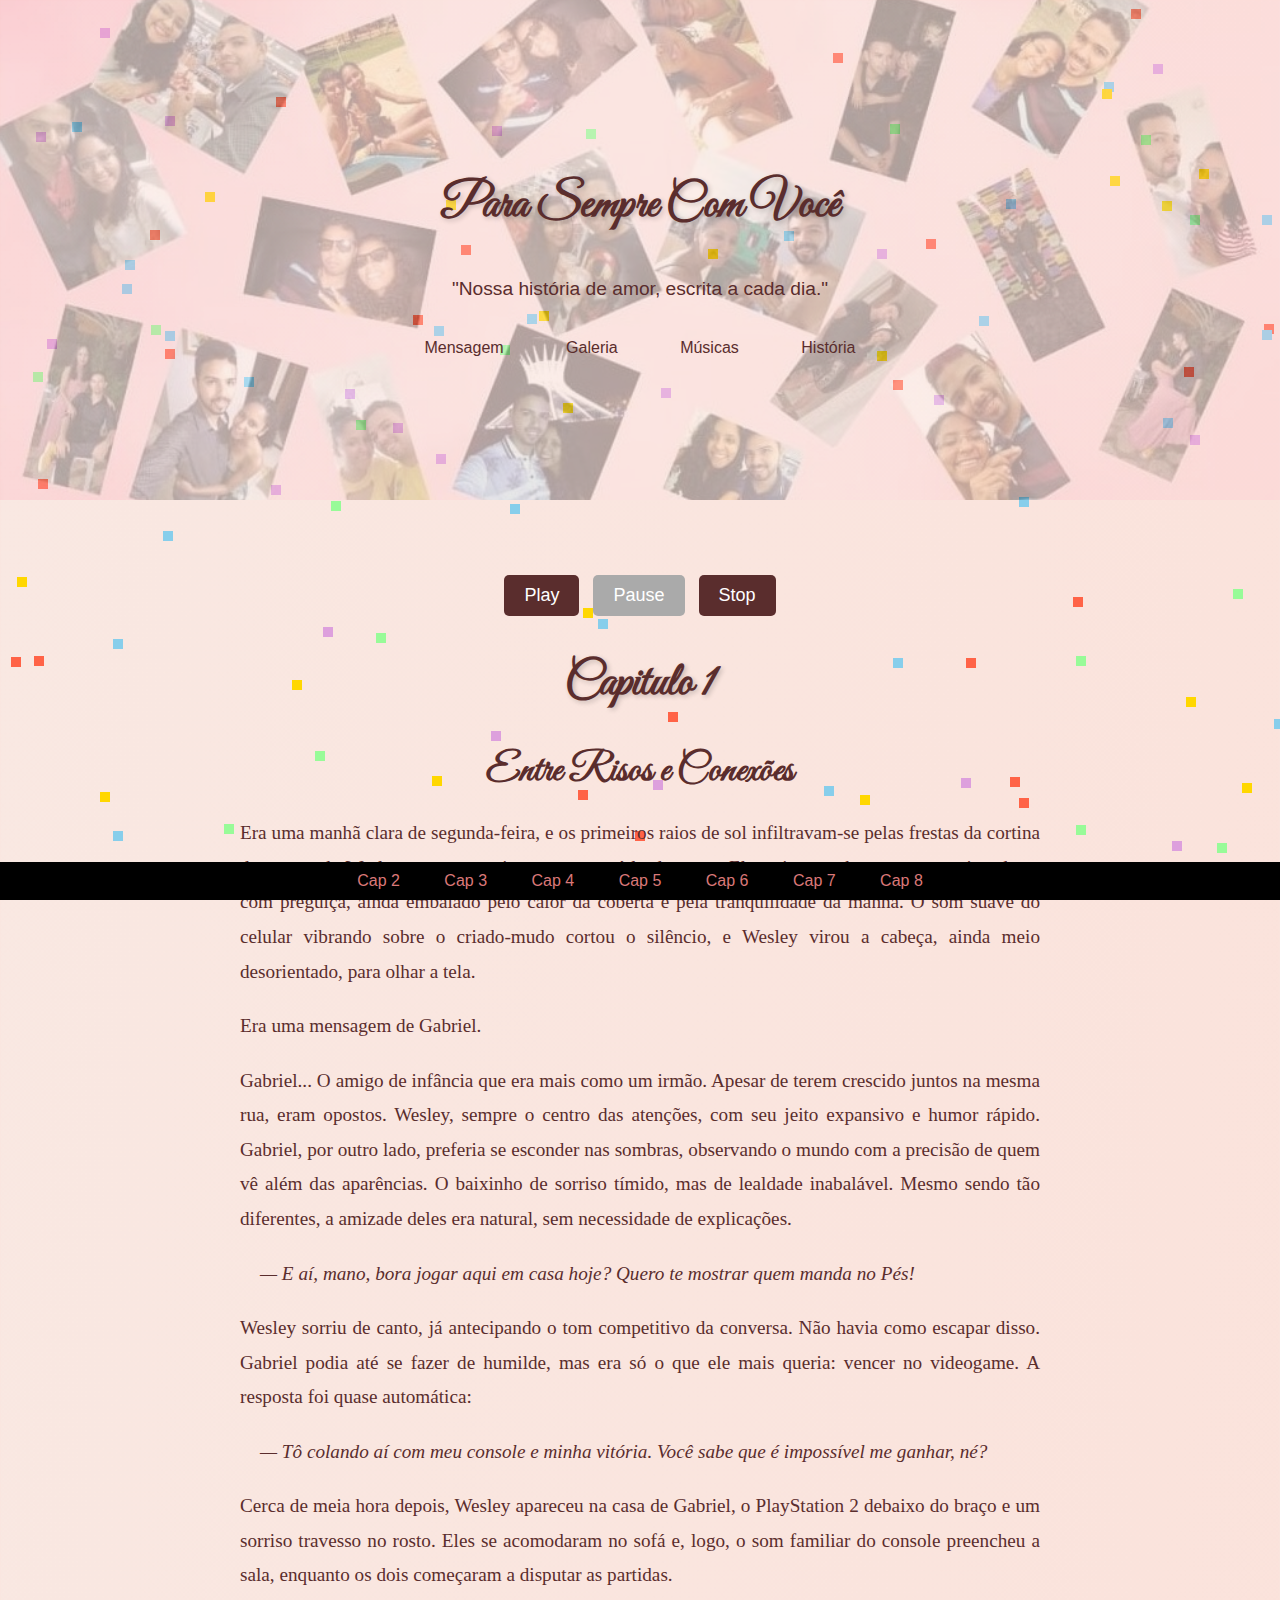
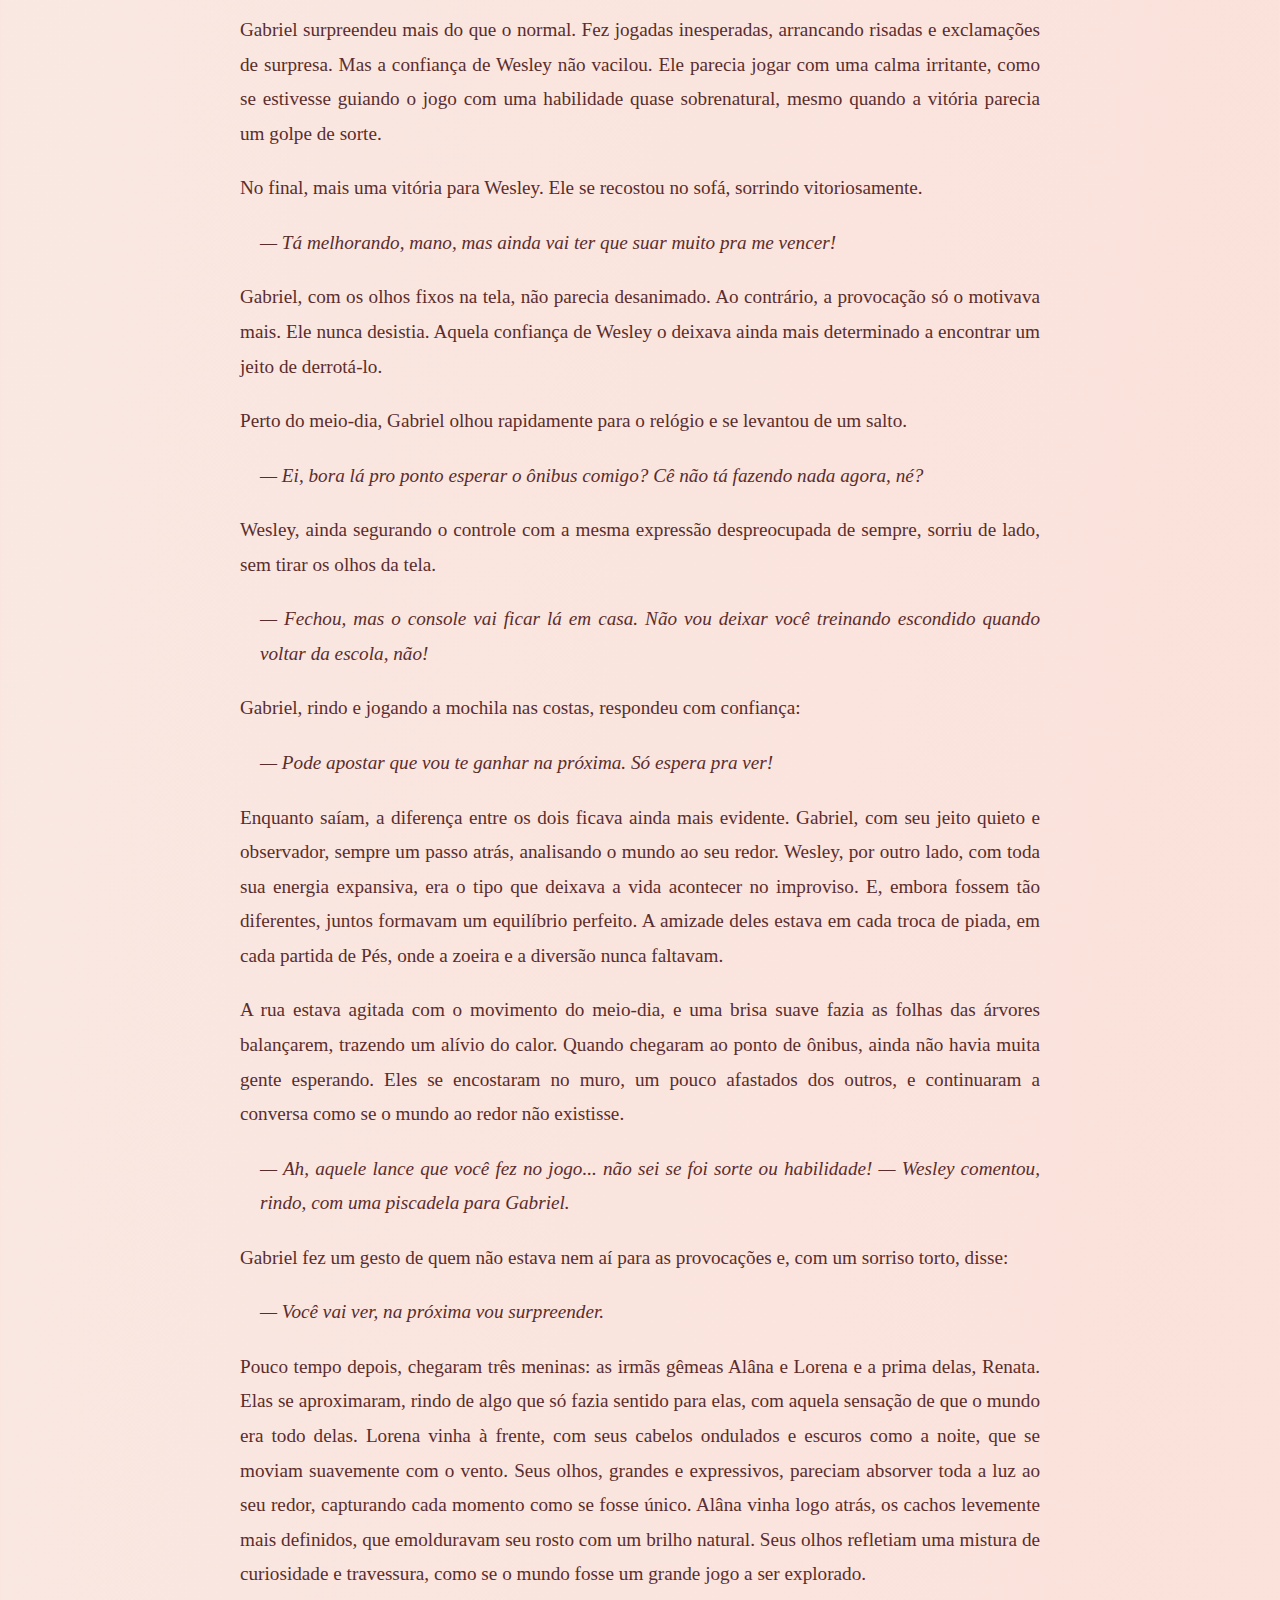
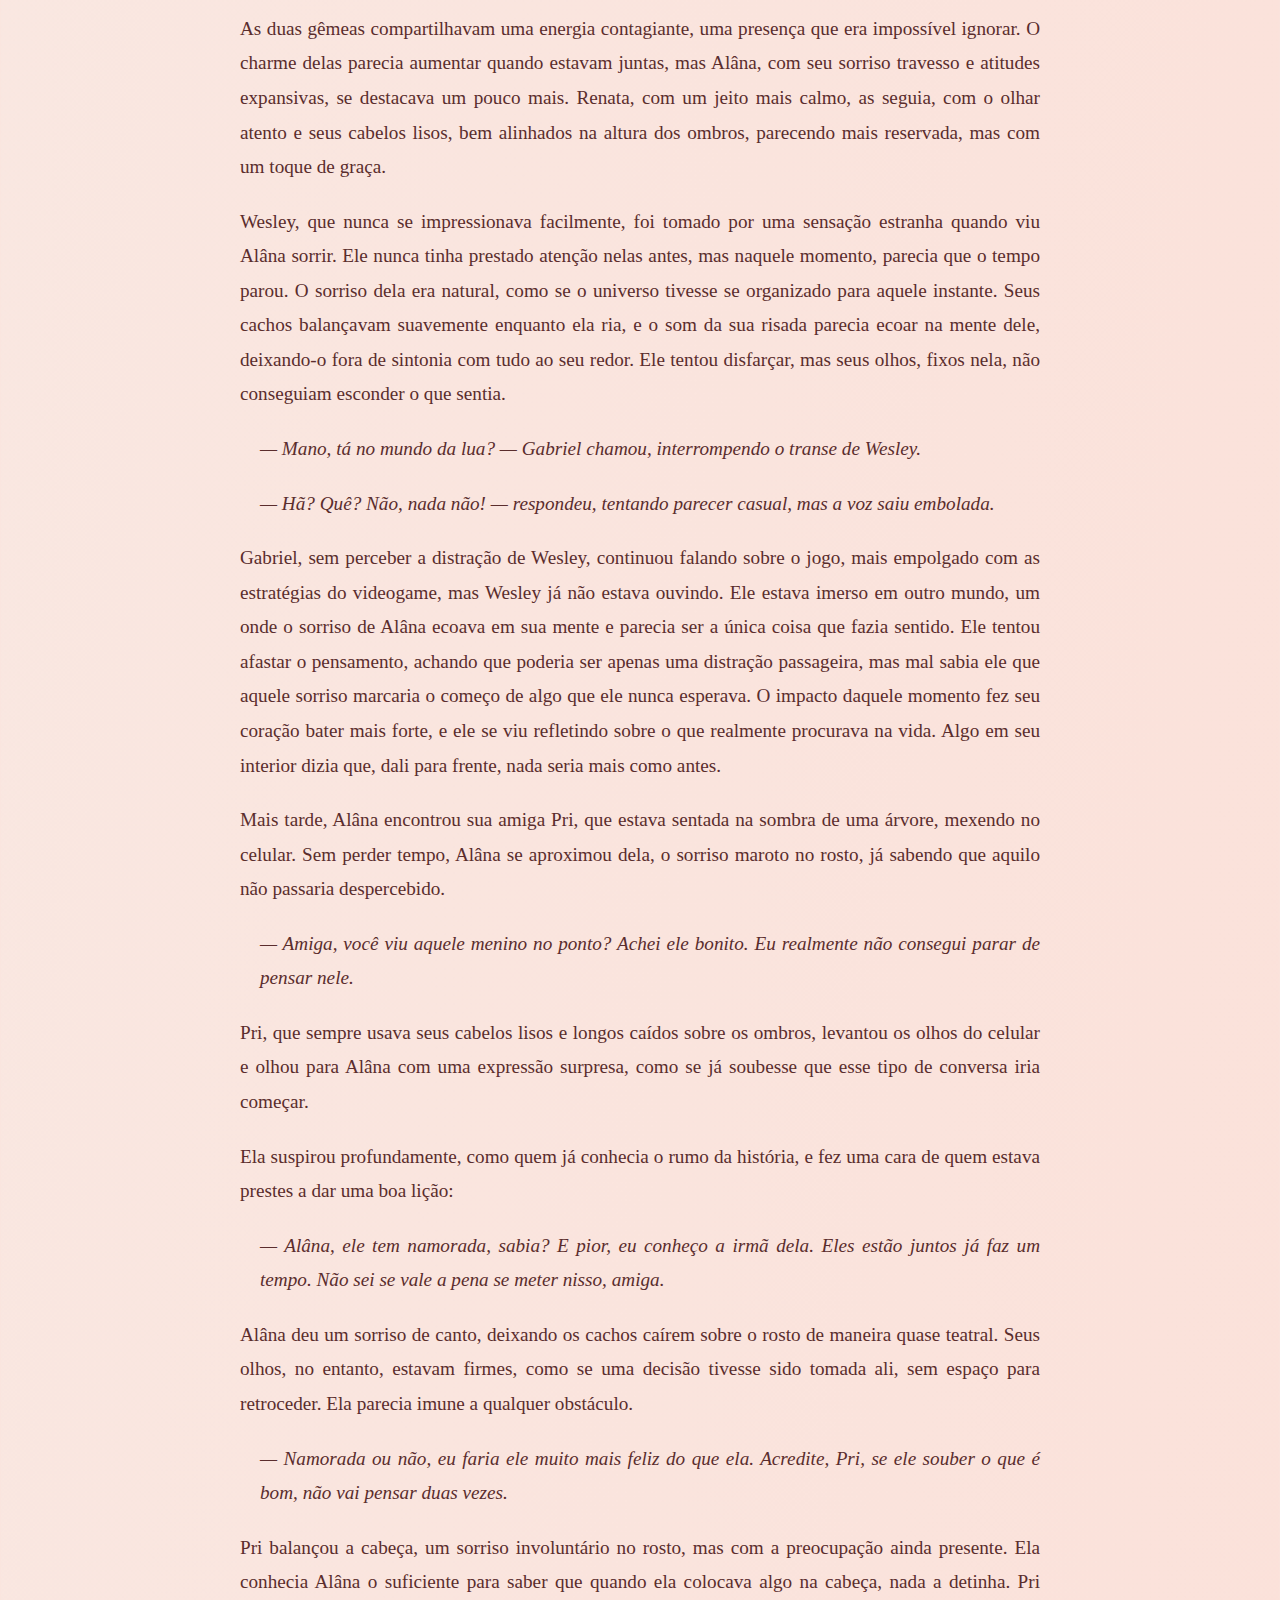
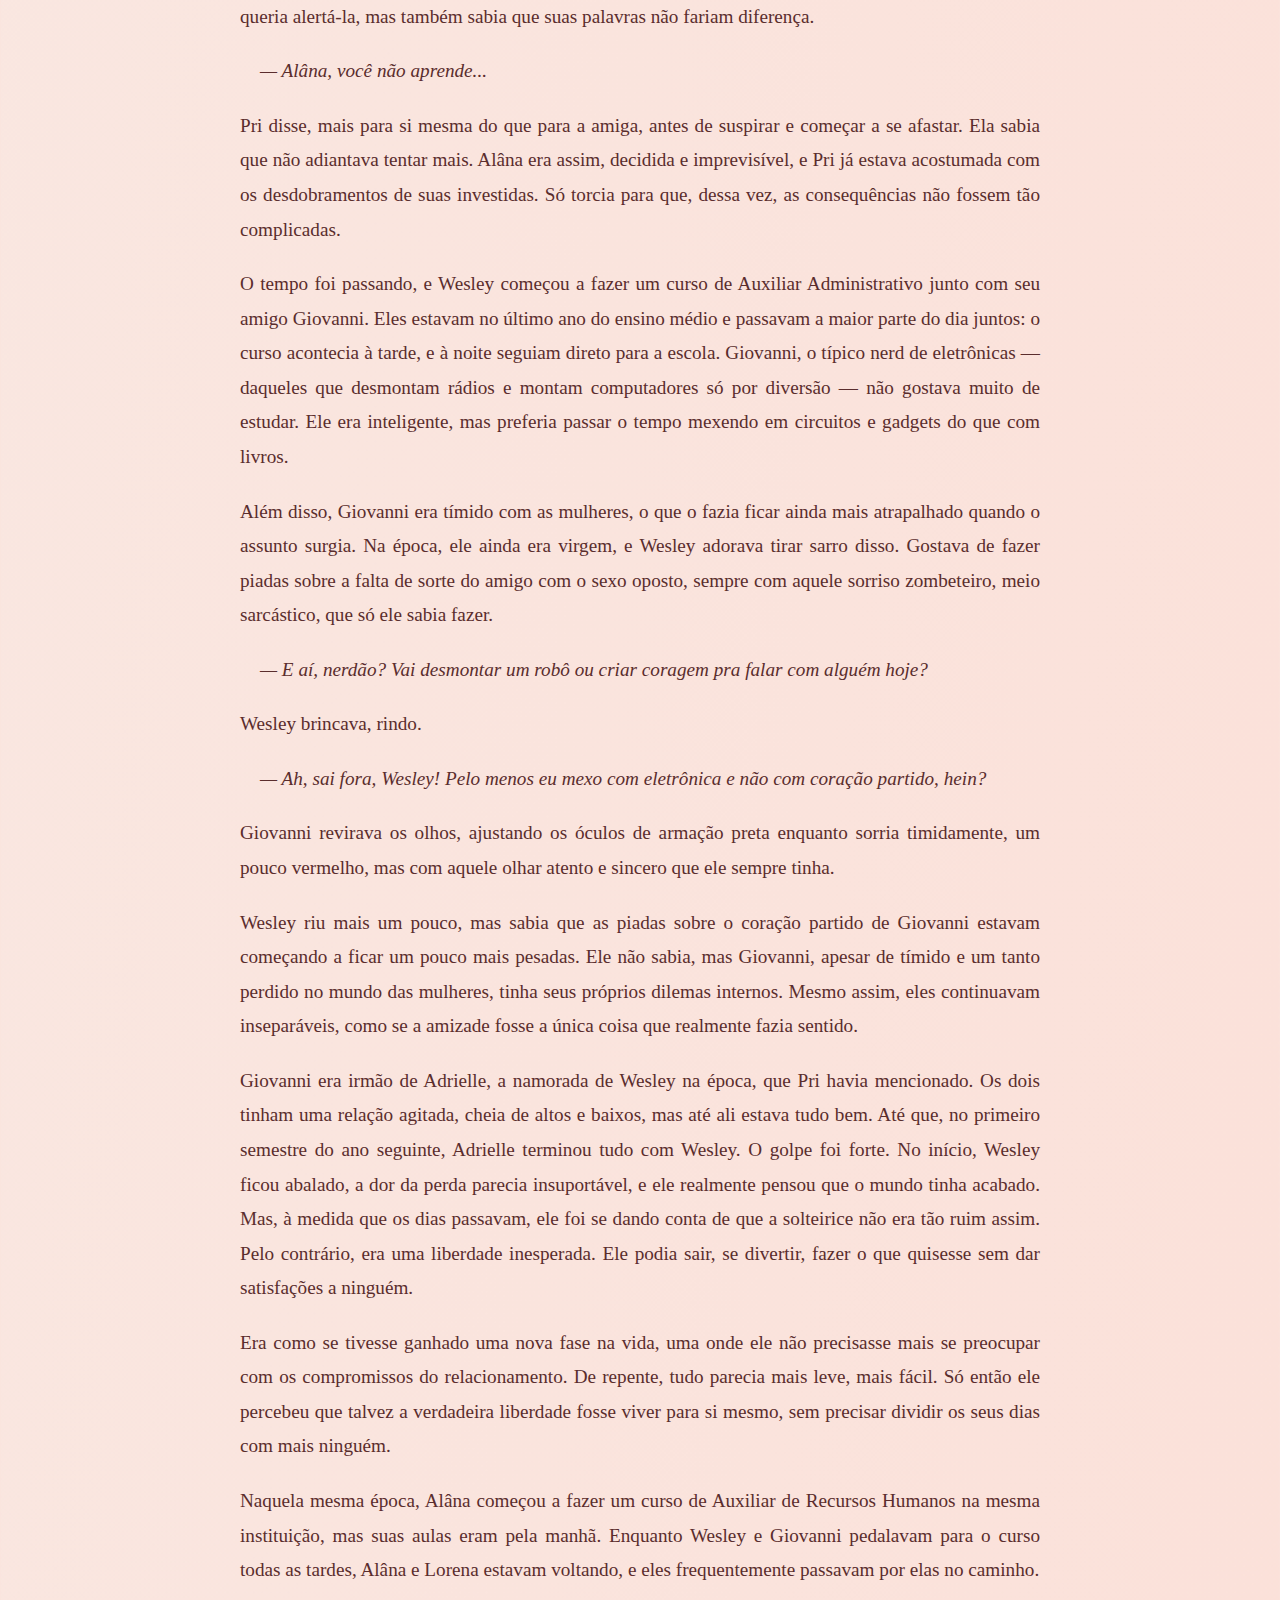
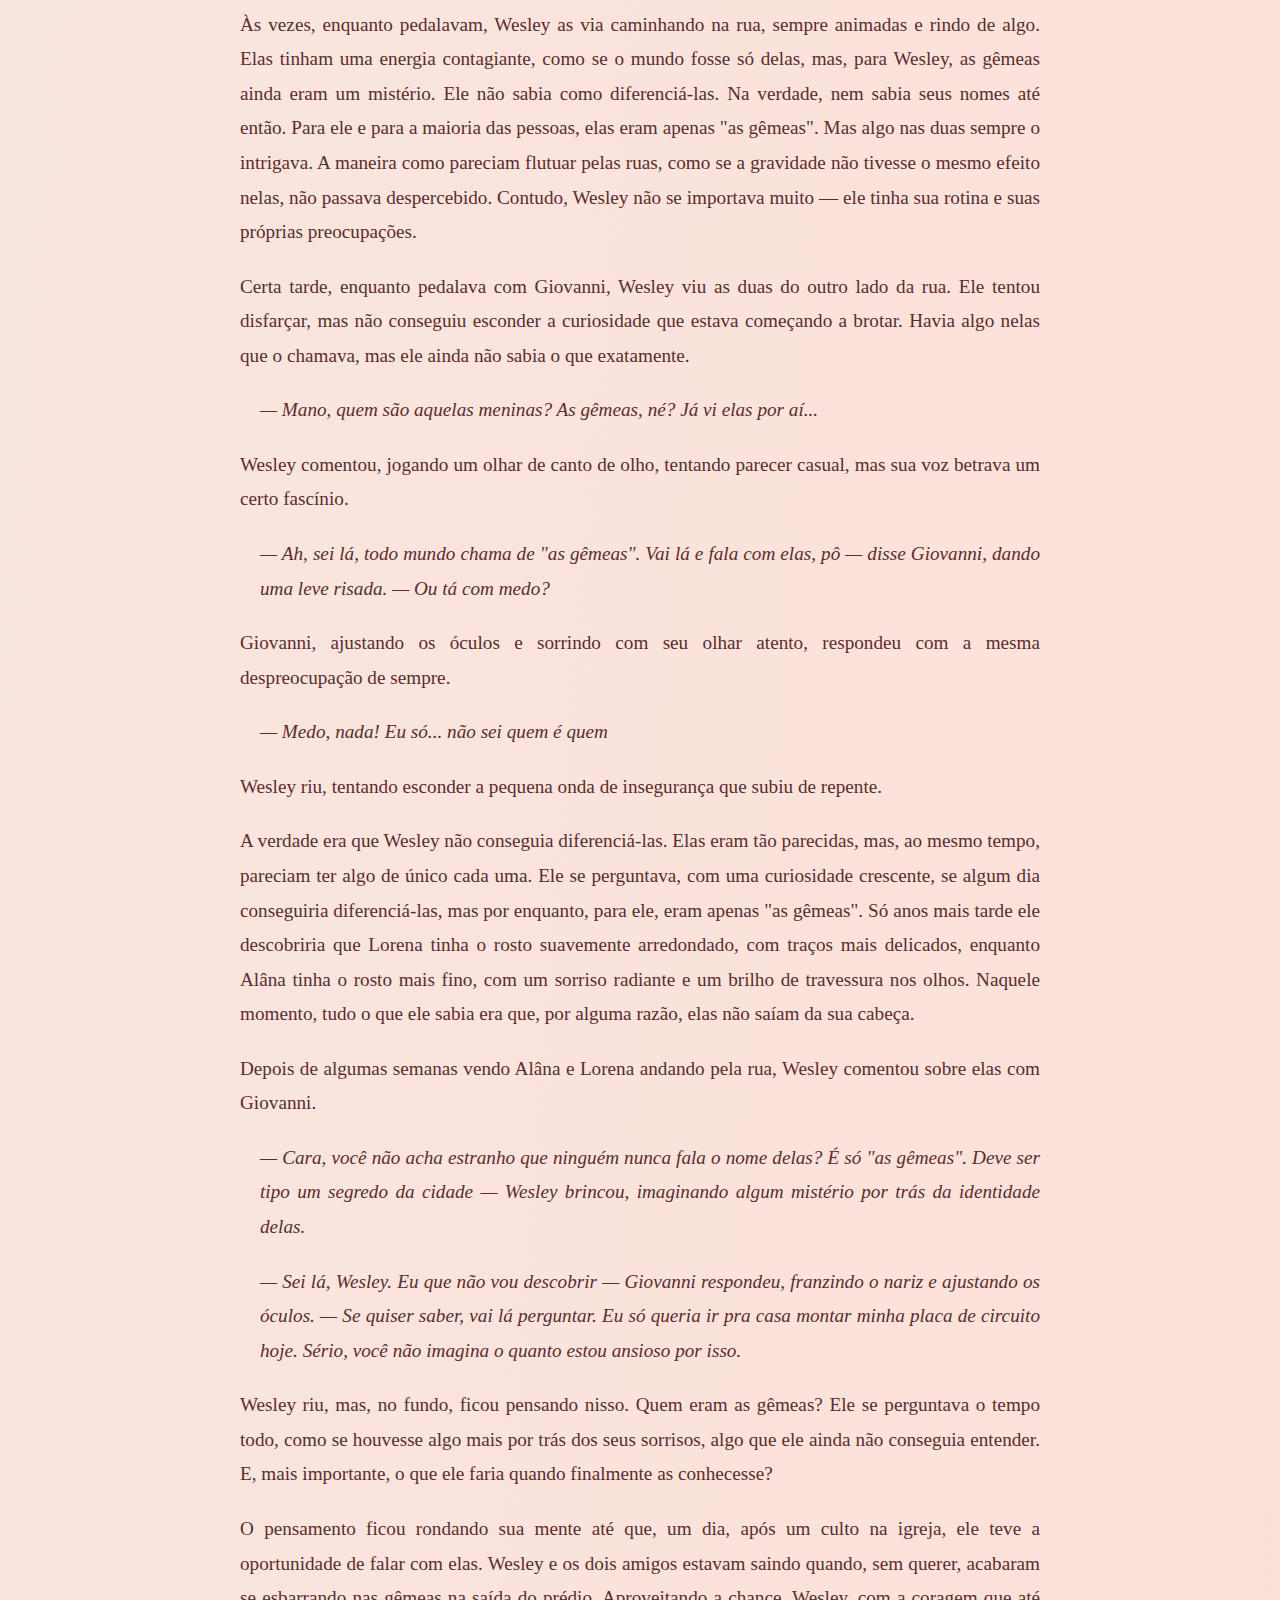
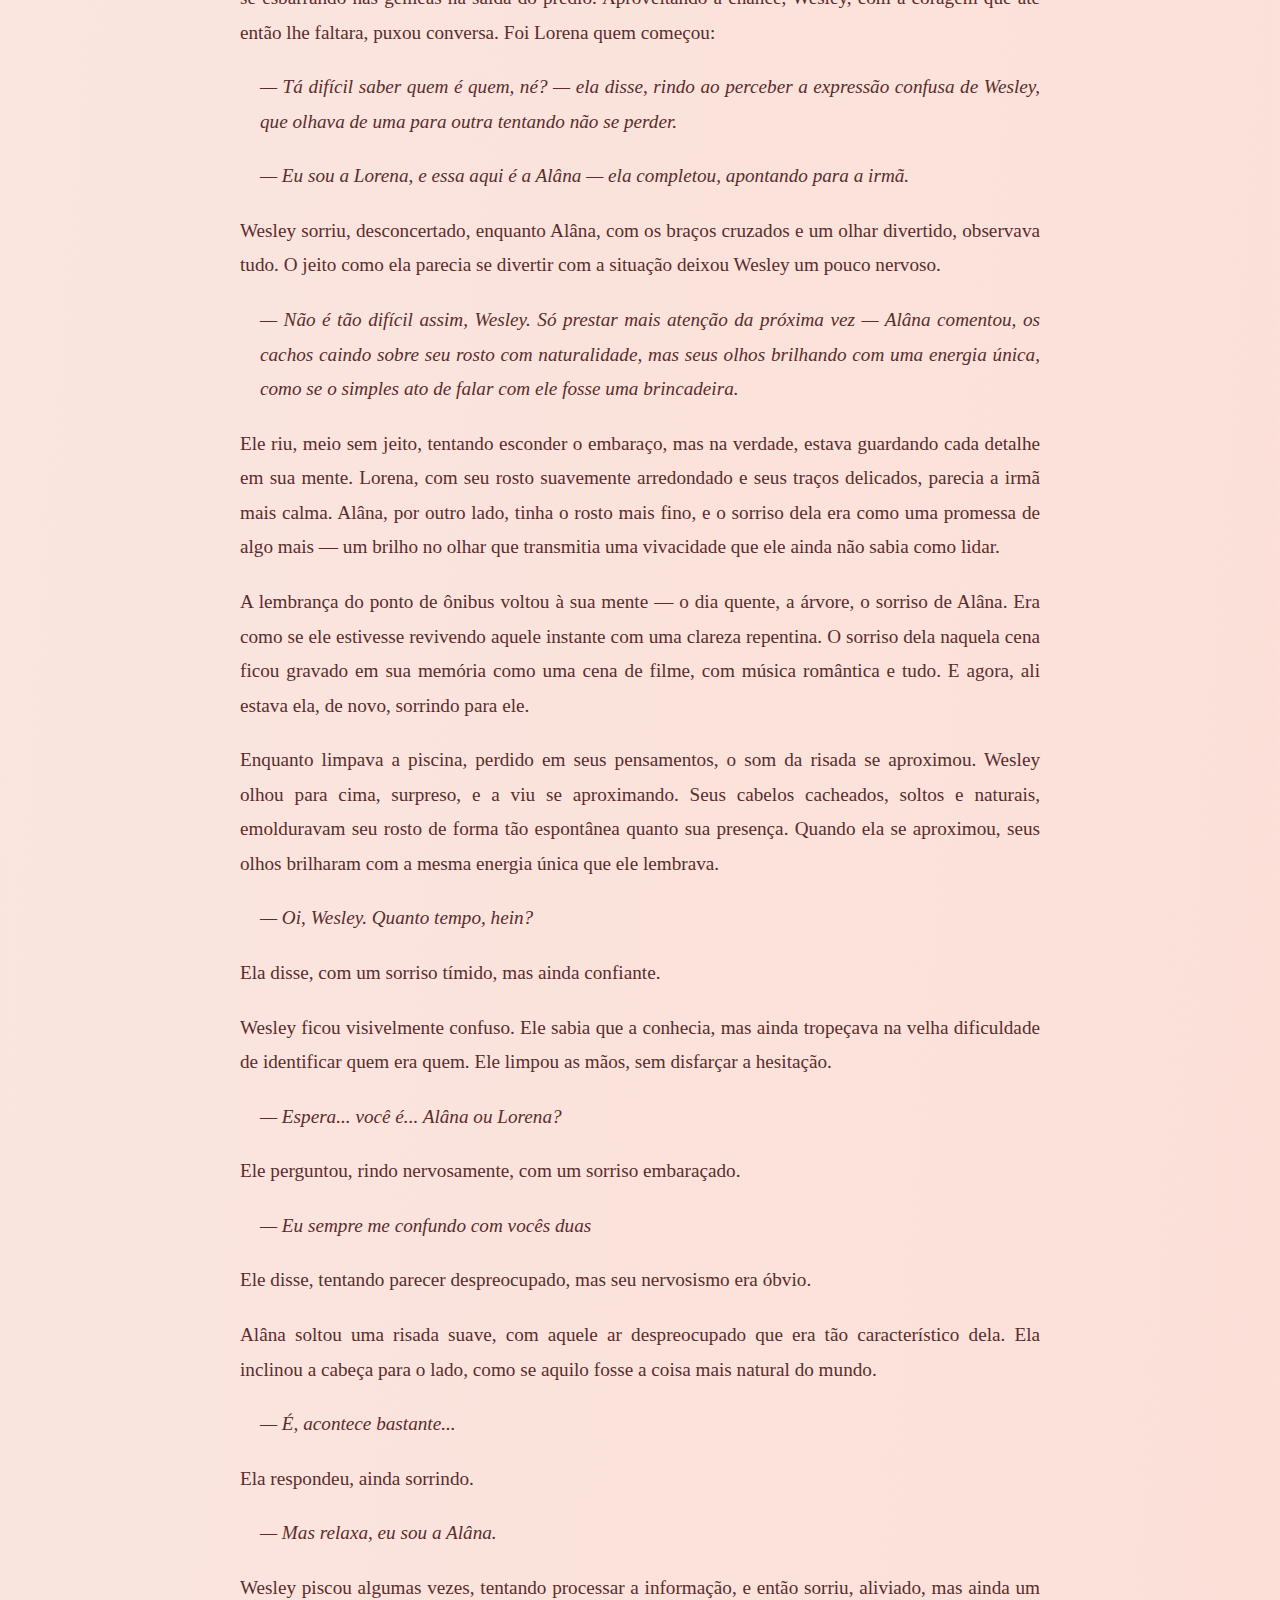
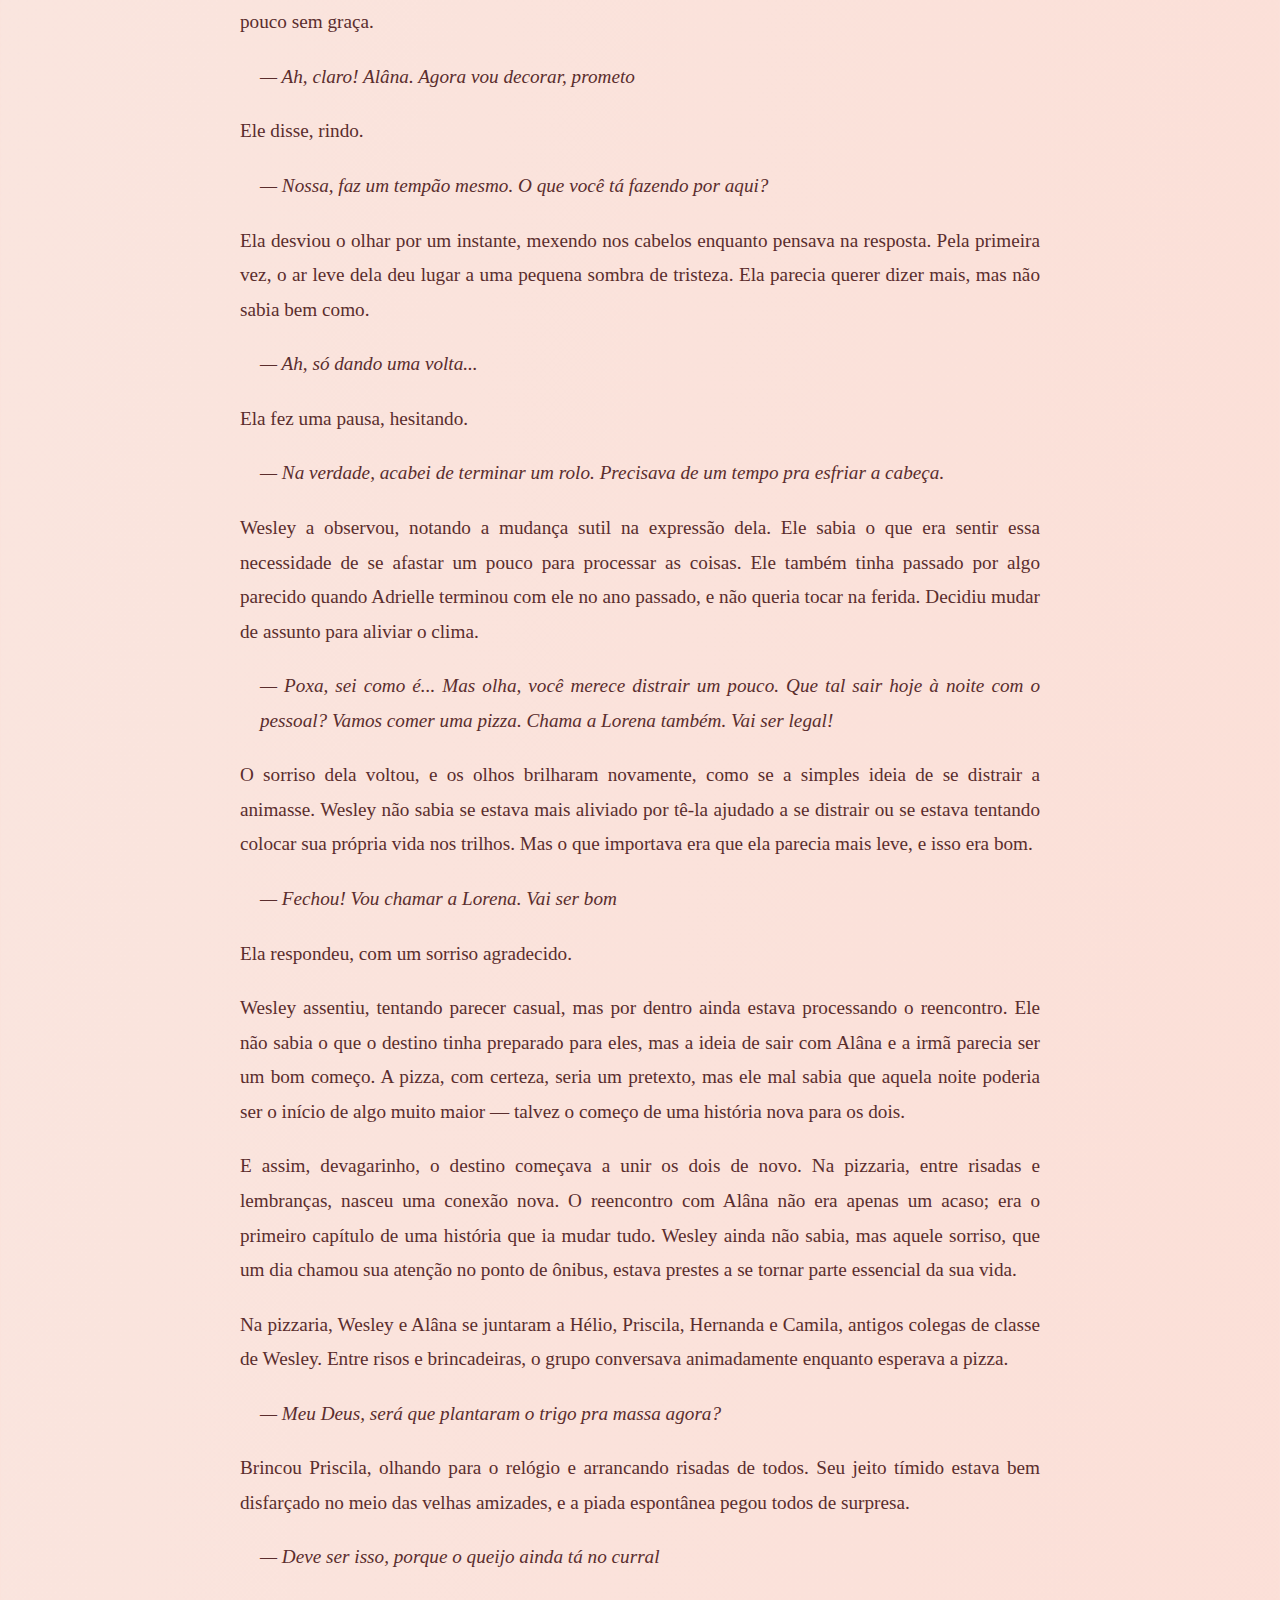
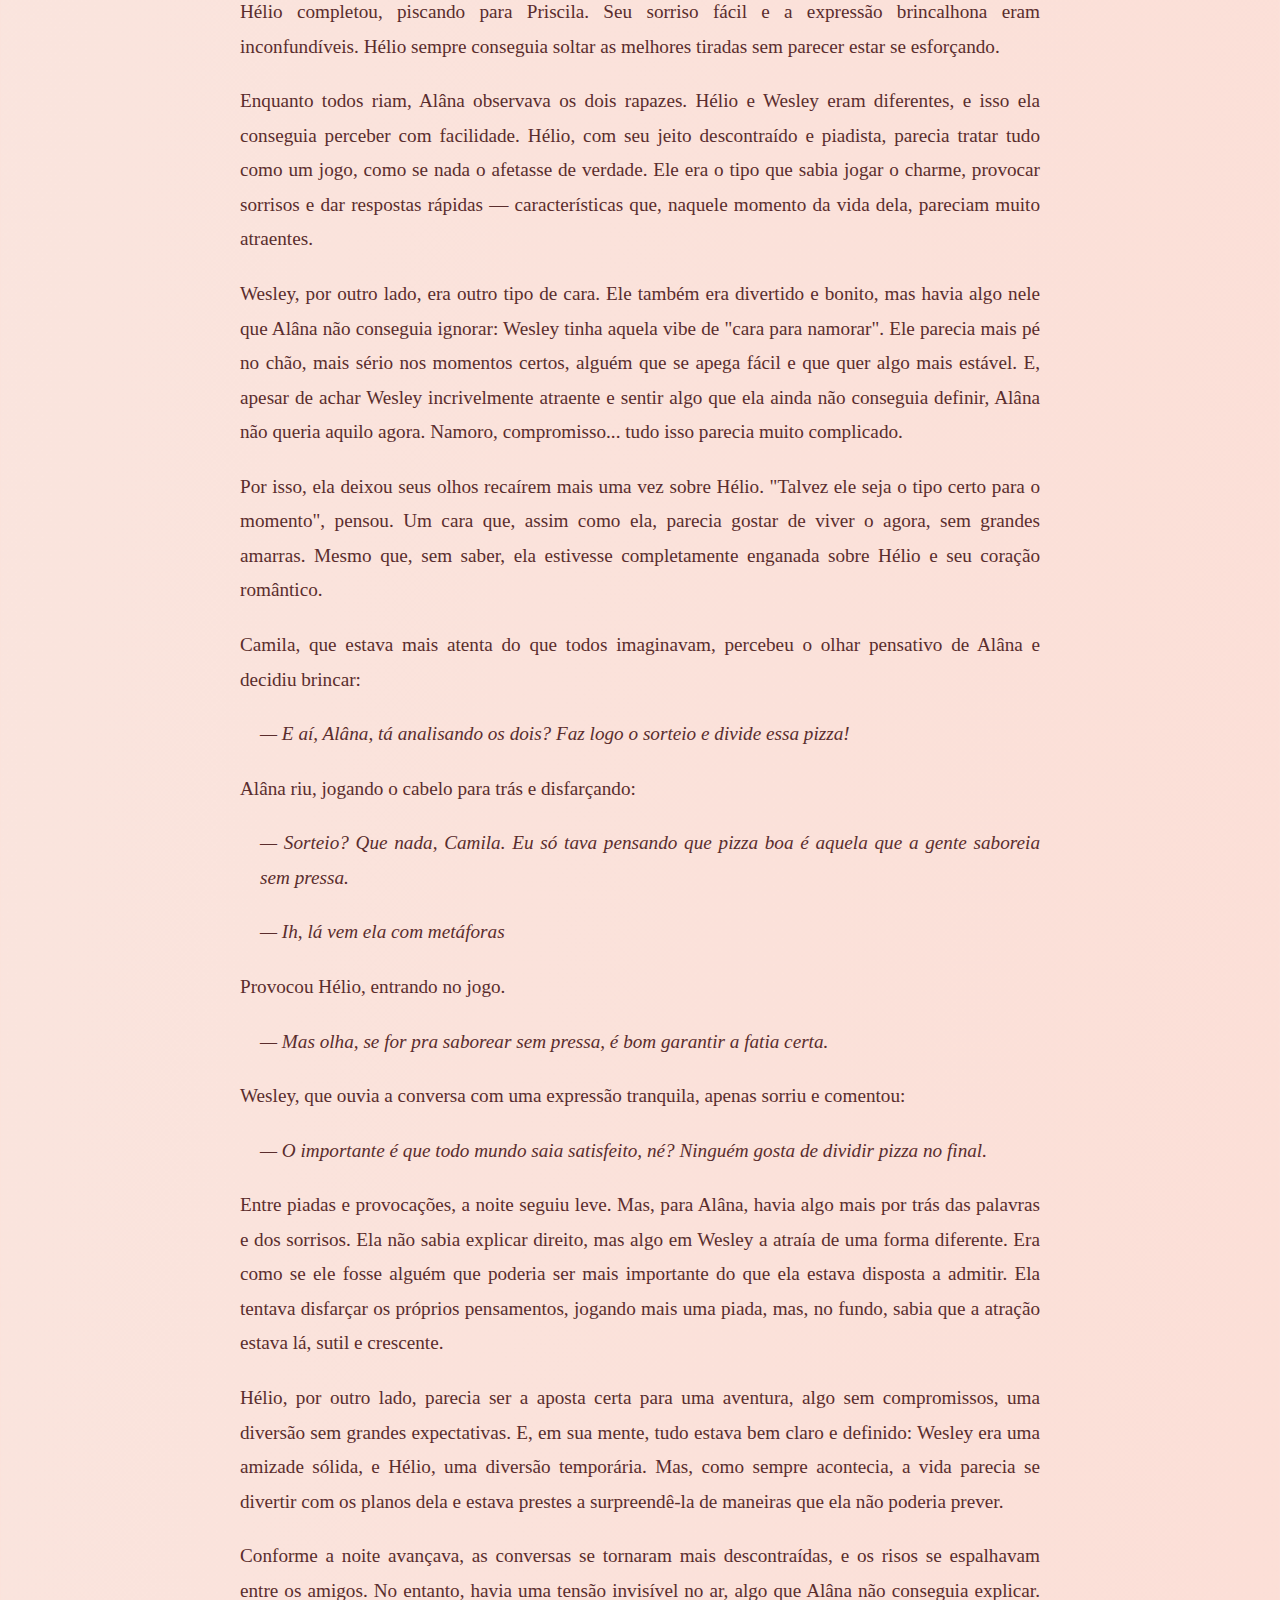
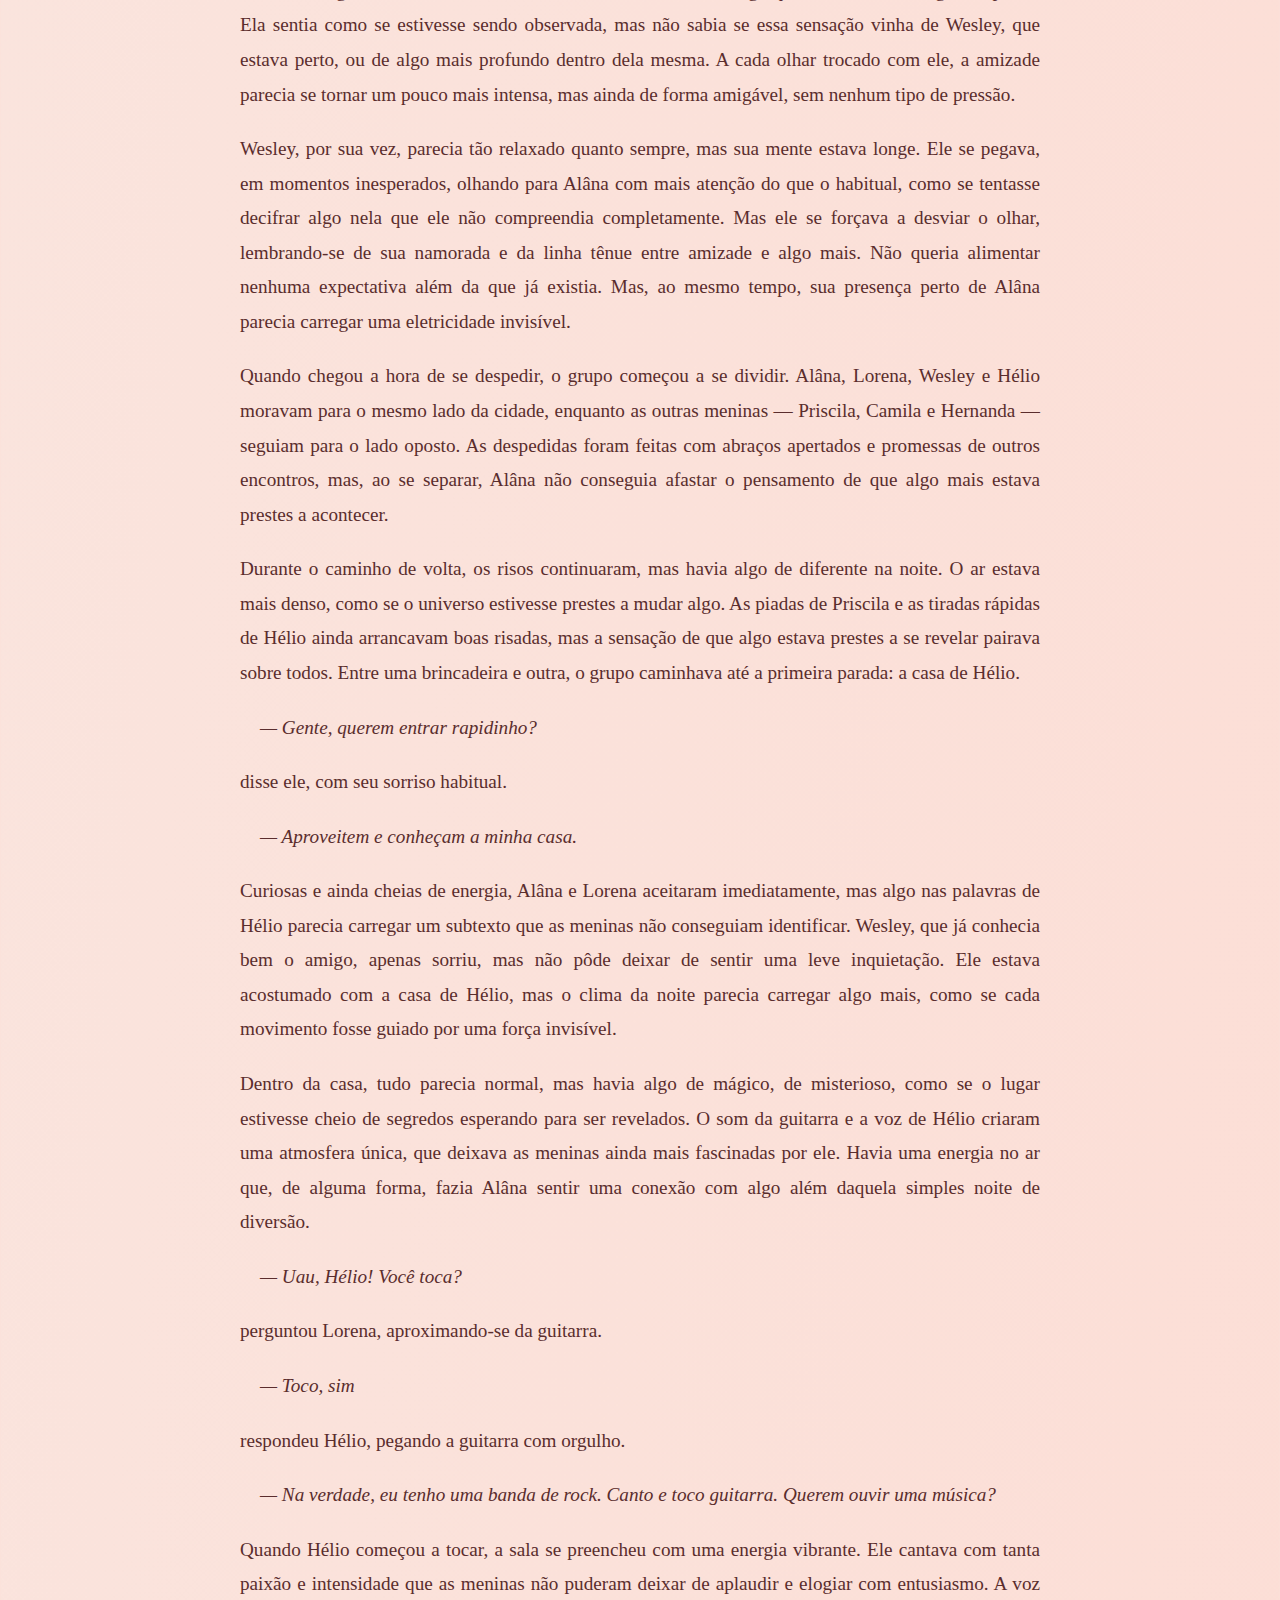
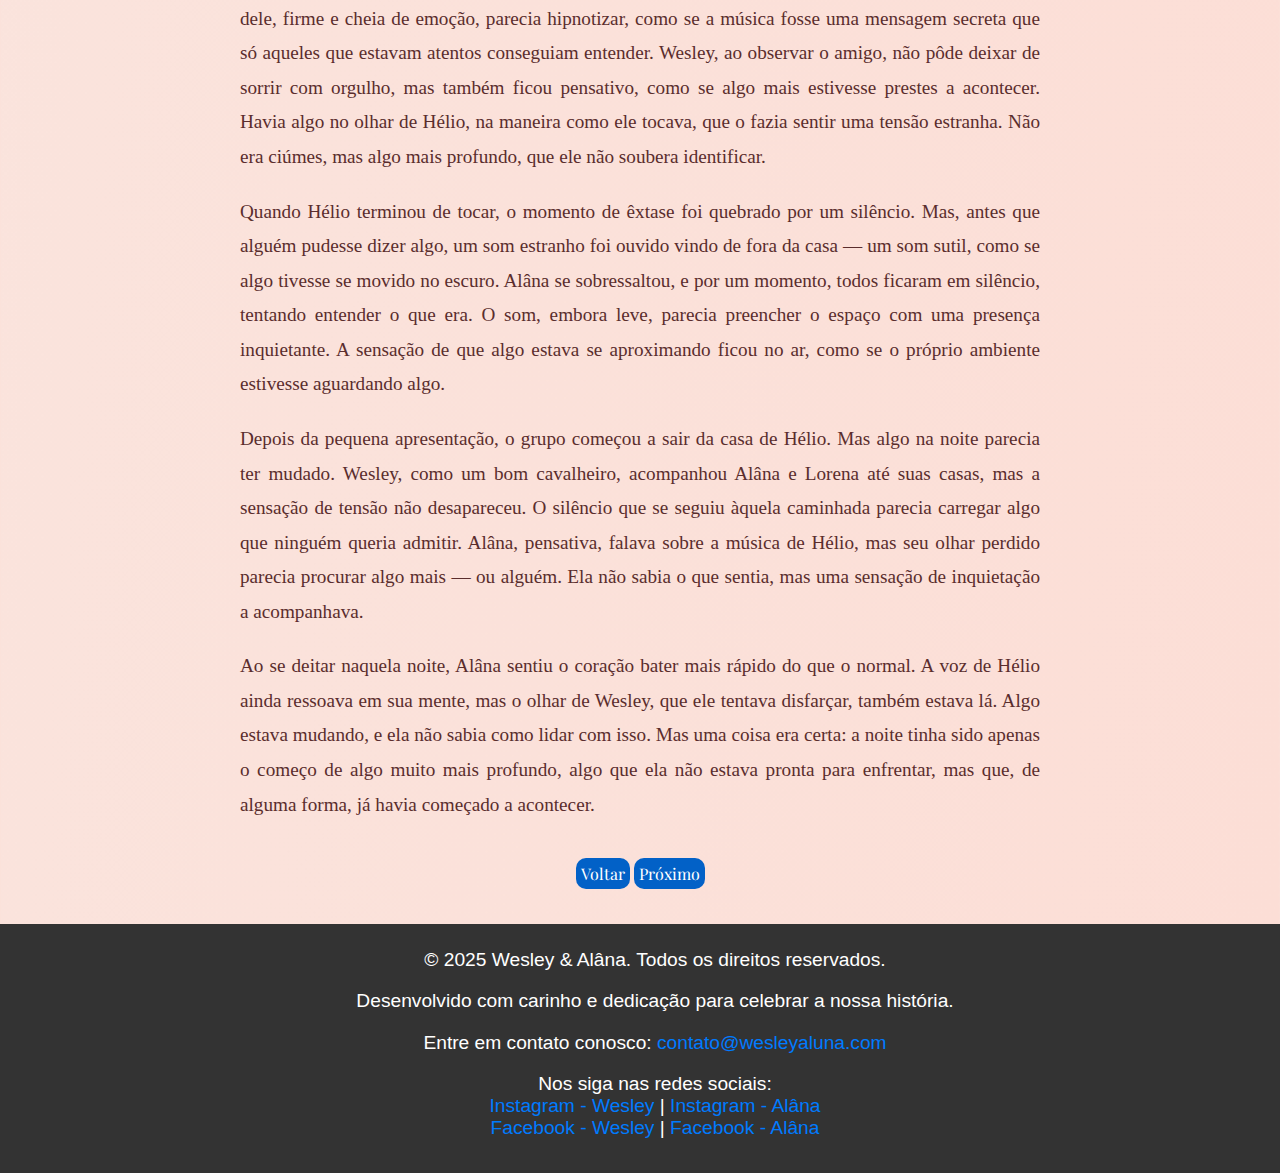
==== commit d8b1a1f0: "links de navegação de cap atualizados" ====
--- a/capitulo1.html
+++ b/capitulo1.html
@@ -28,12 +28,14 @@
             <button id="stopButton" onclick="stopTexto()">Stop</button>
         </div>
         <div class="navbar">
-            <a href="prefacio.html">pref</a>
             <a href="capitulo2.html">Cap 2</a>
             <a href="capitulo3.html">Cap 3</a>
             <a href="capitulo4.html">Cap 4</a>
             <a href="capitulo5.html">Cap 5</a>
             <a href="capitulo6.html">Cap 6</a>
+            <a href="capitulo7.html">Cap 7</a>
+            <a href="capitulo8.html">Cap 8</a>
+
         </div>
         <div class="content">
             <h1>Capitulo 1</h1>
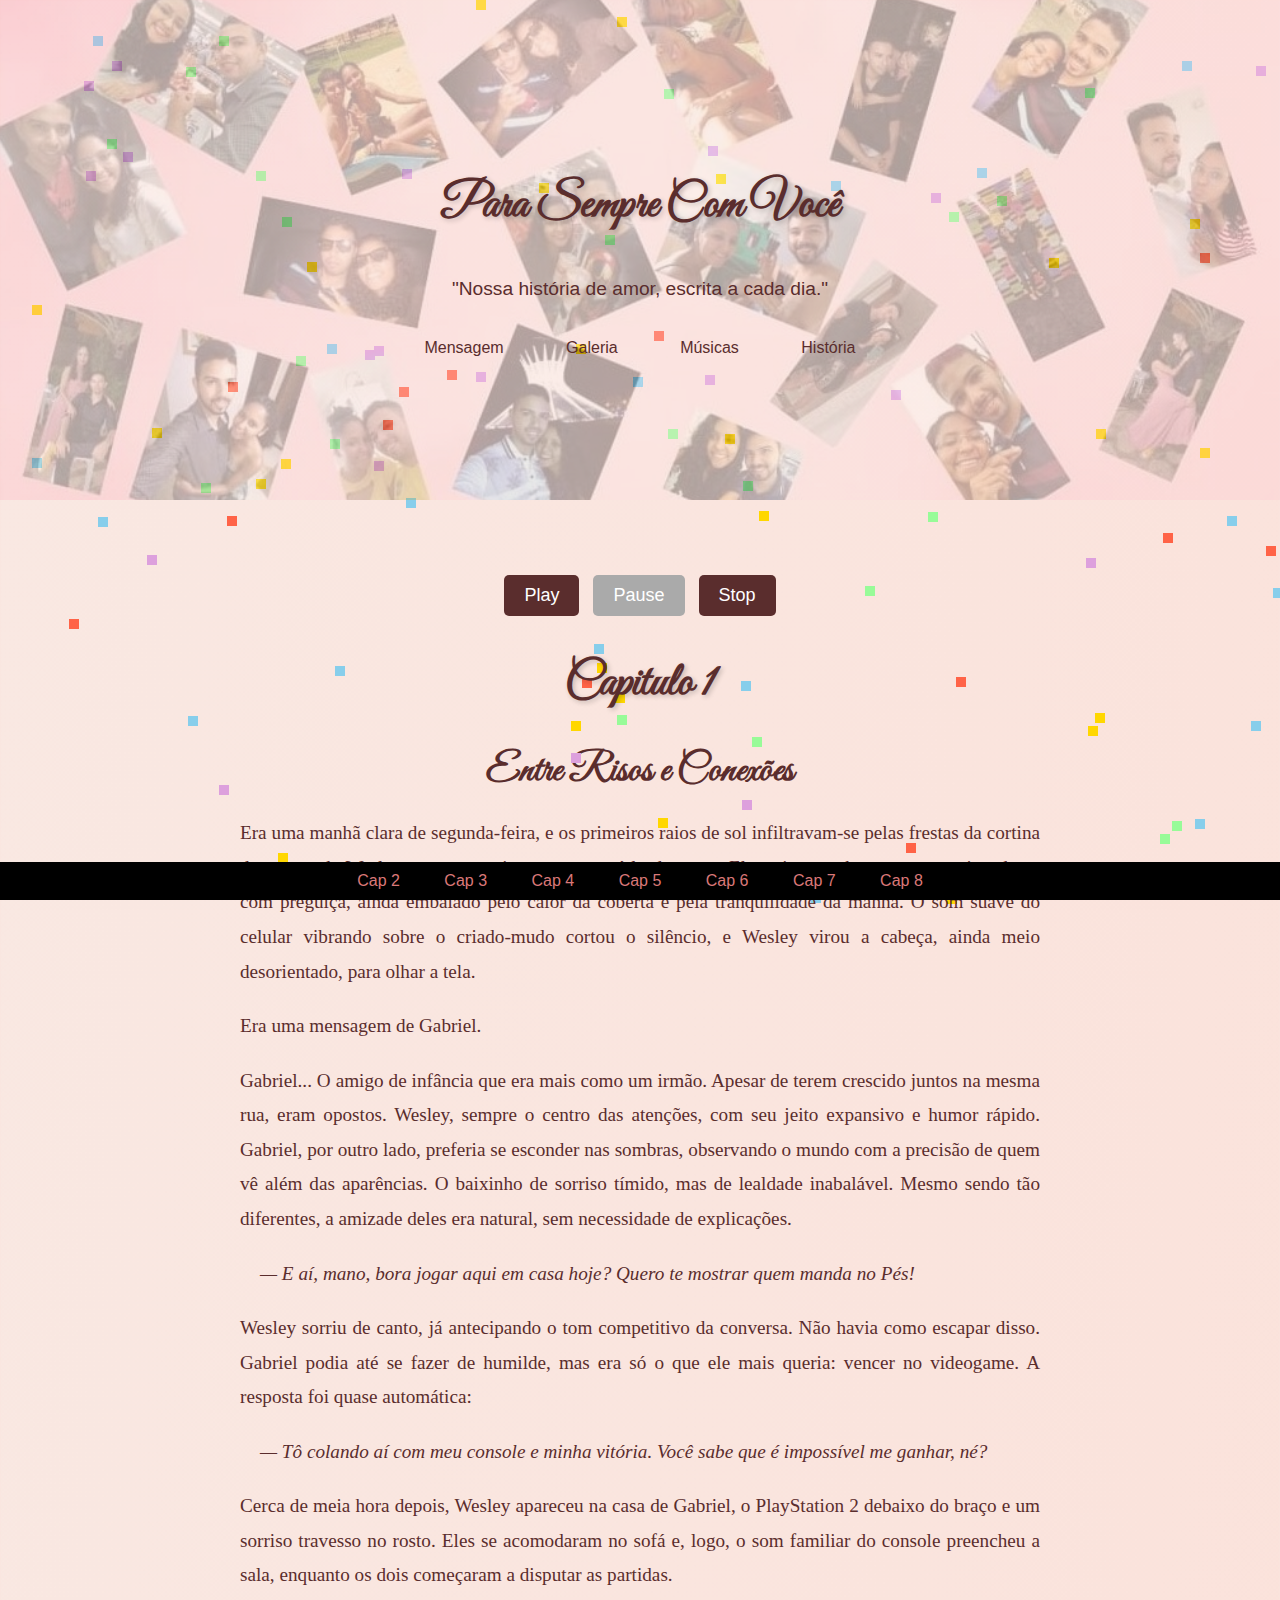
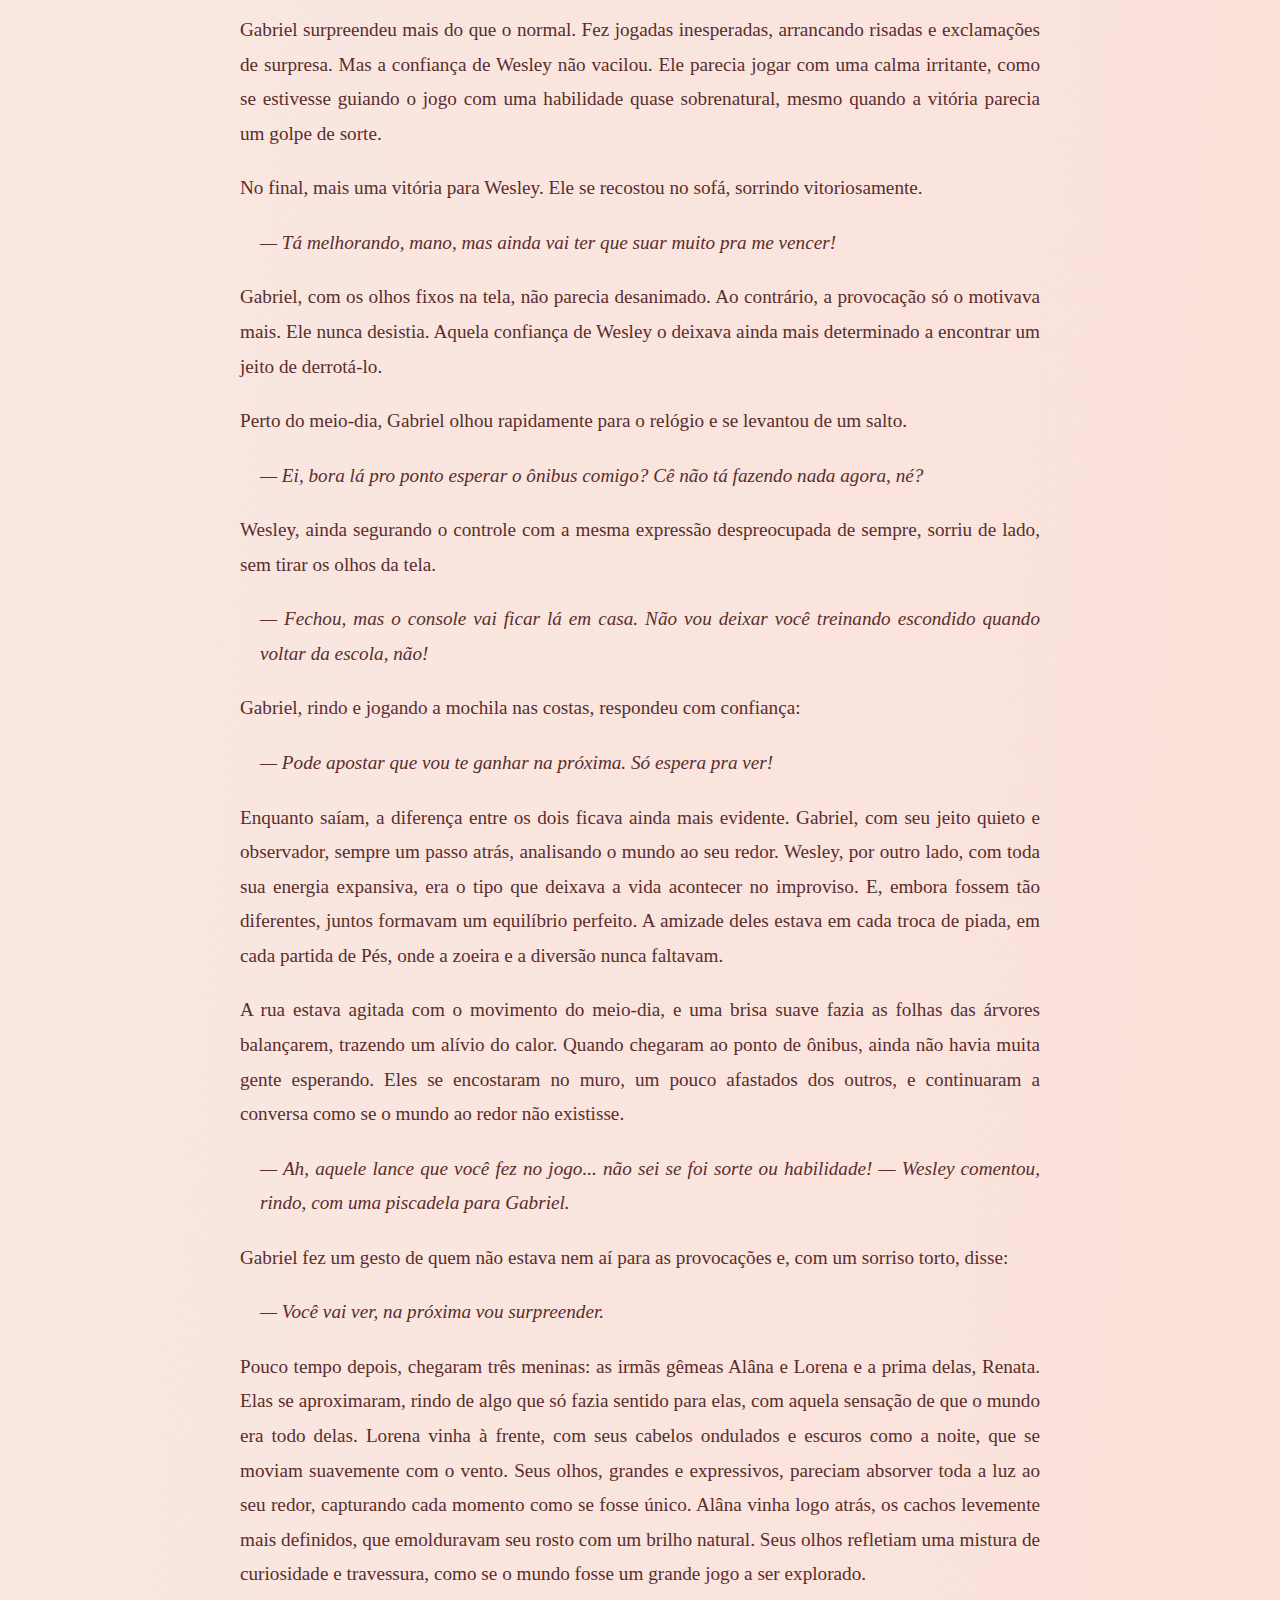
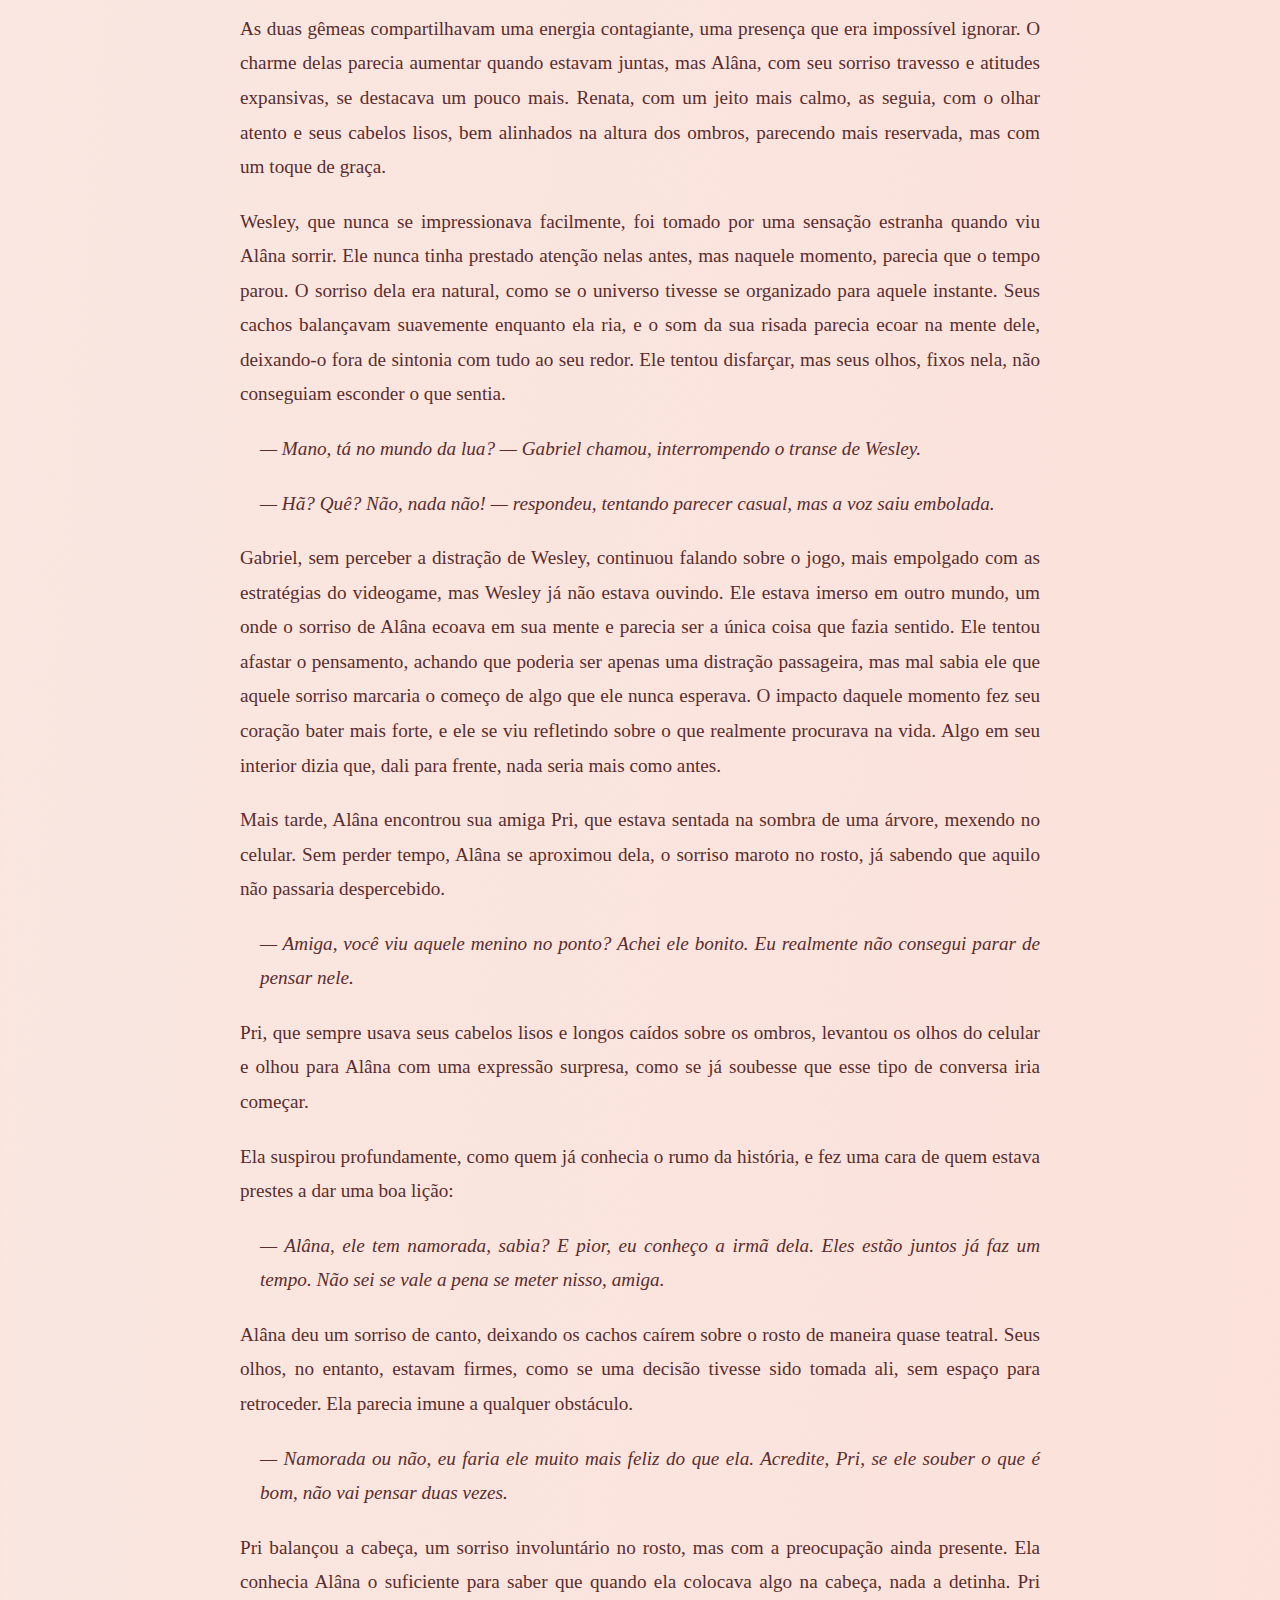
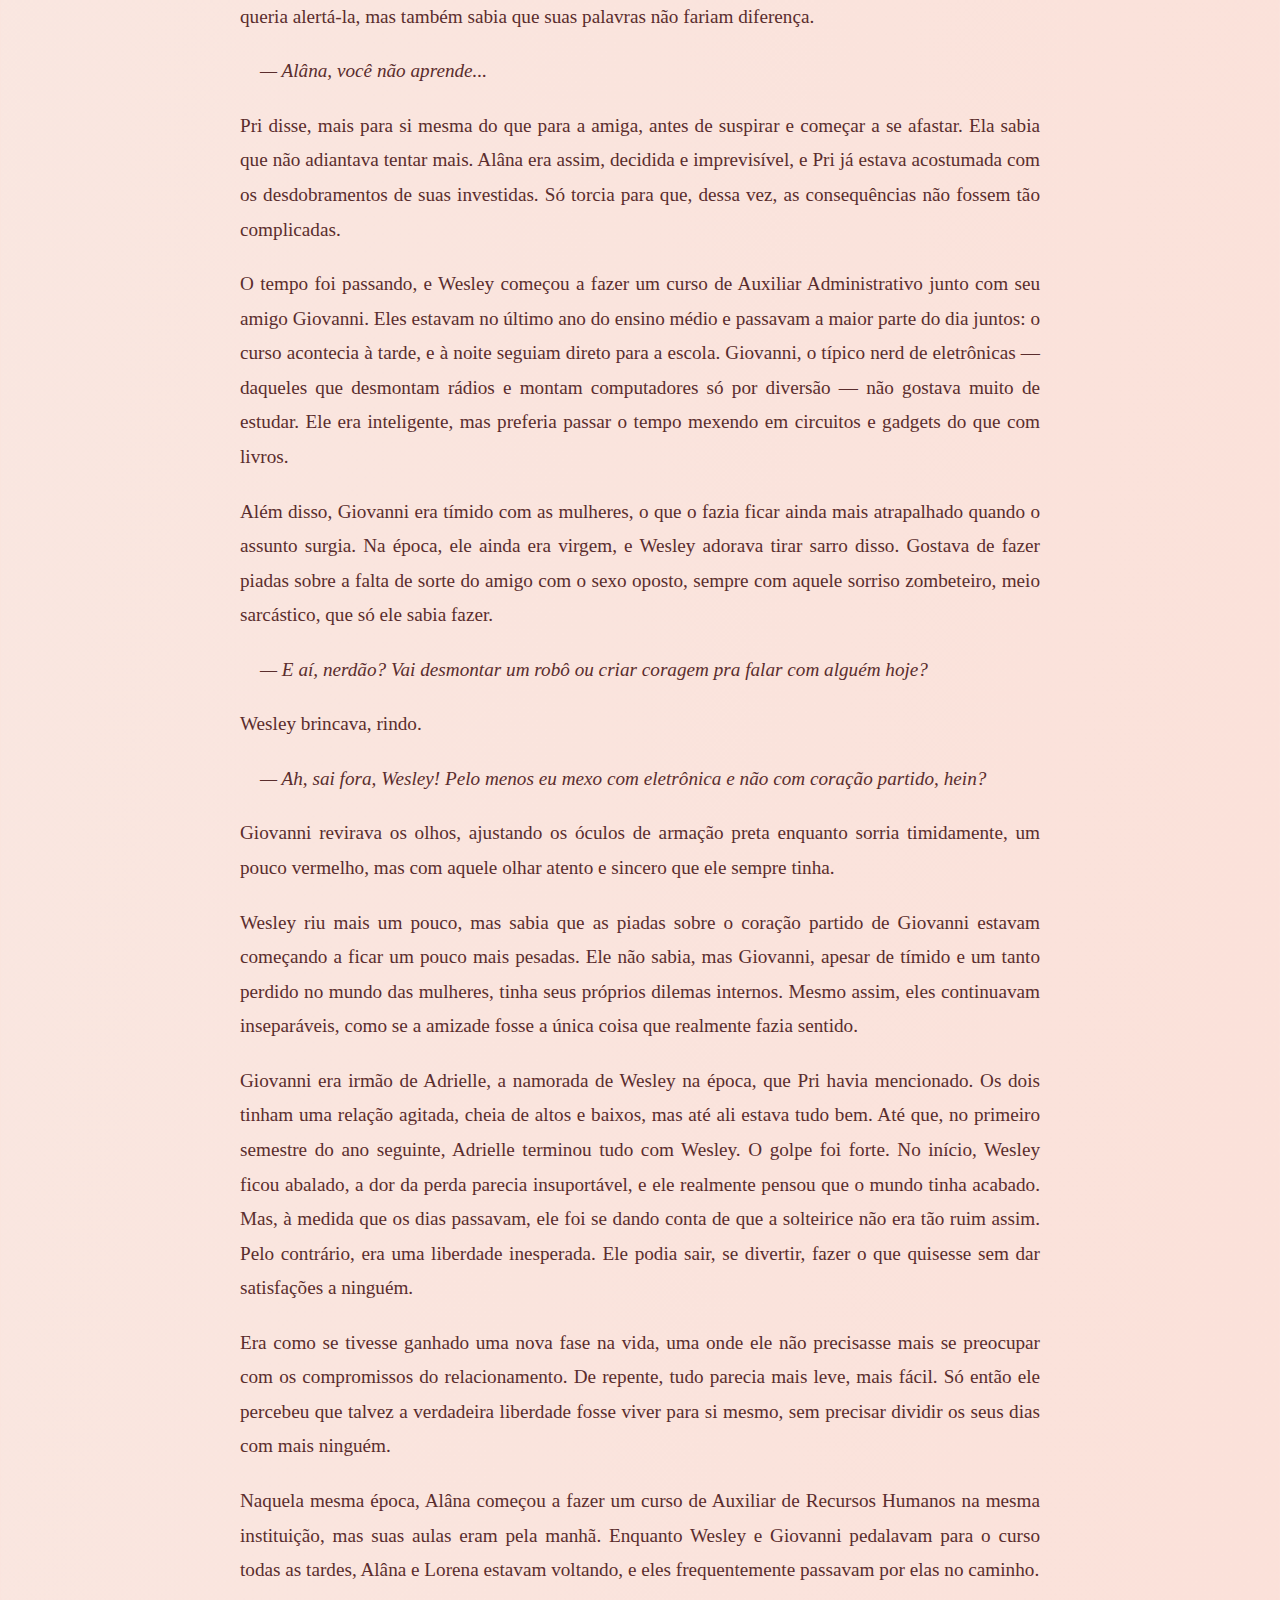
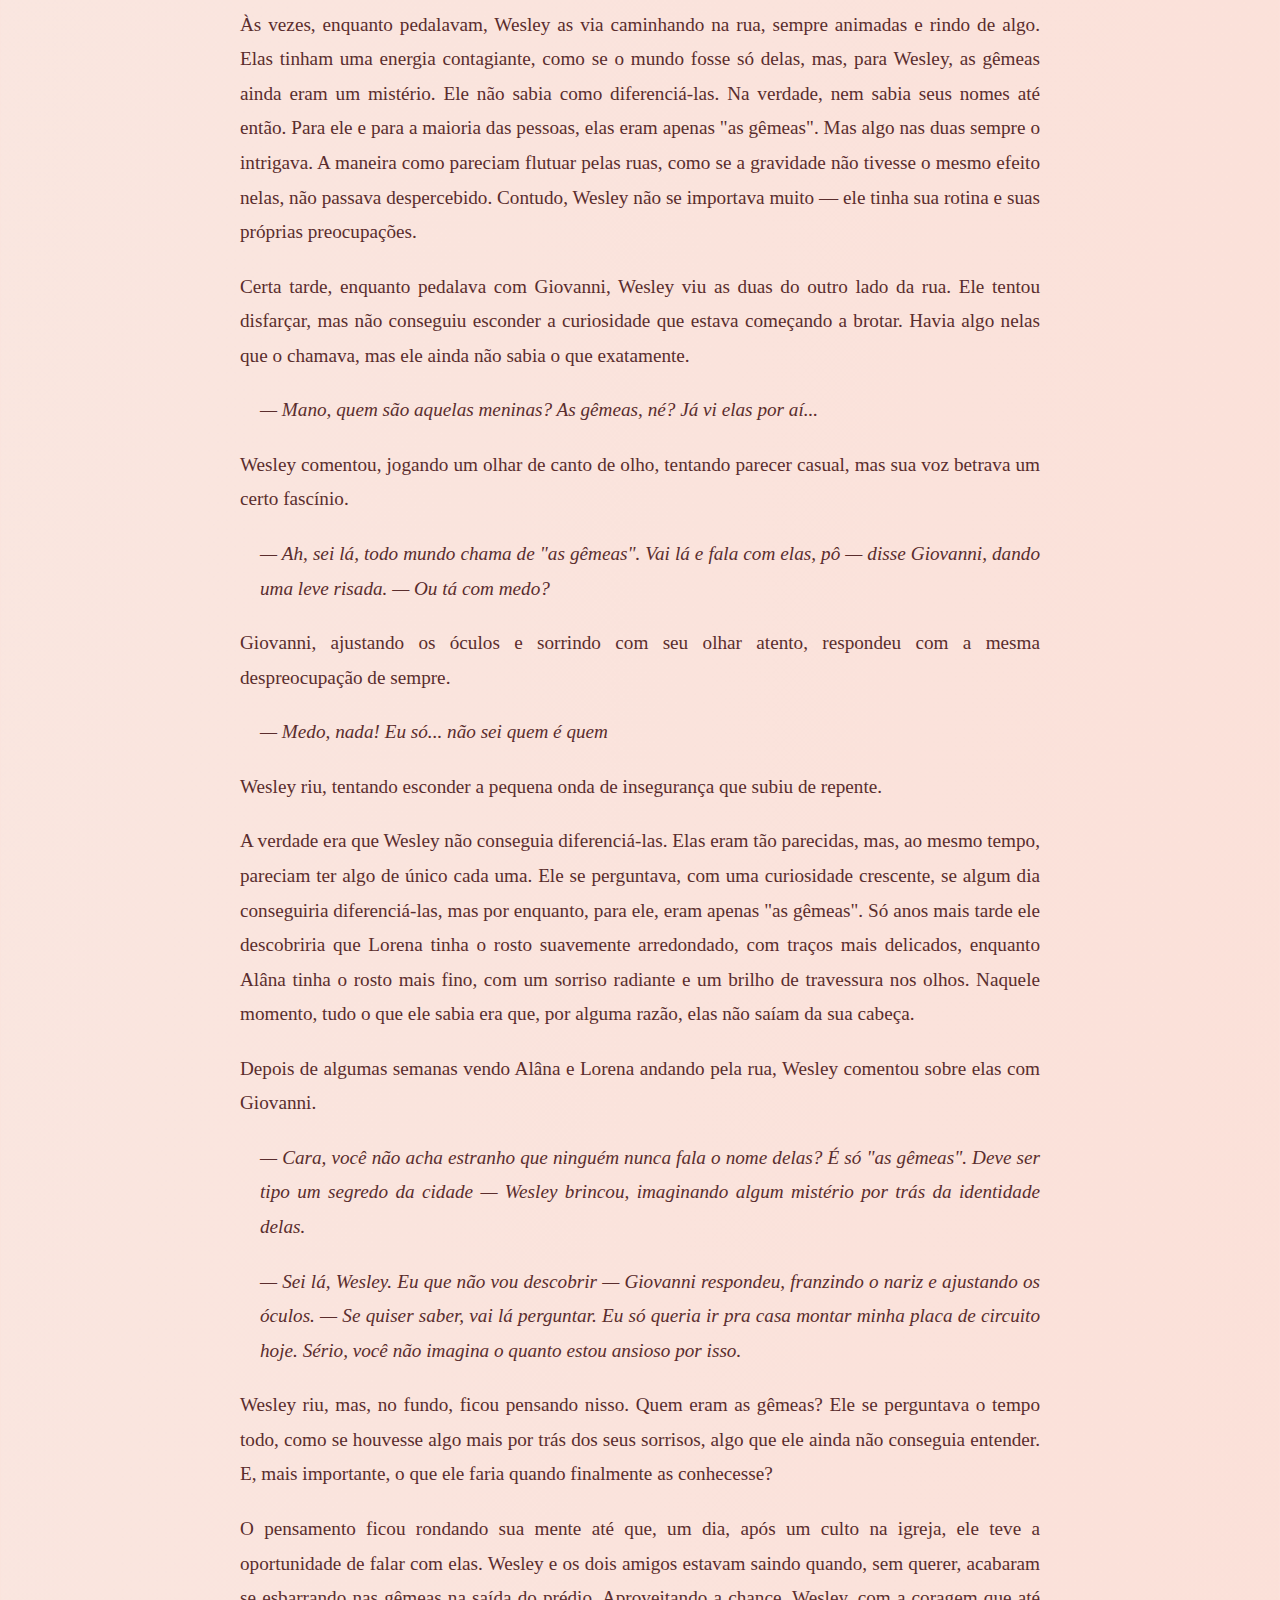
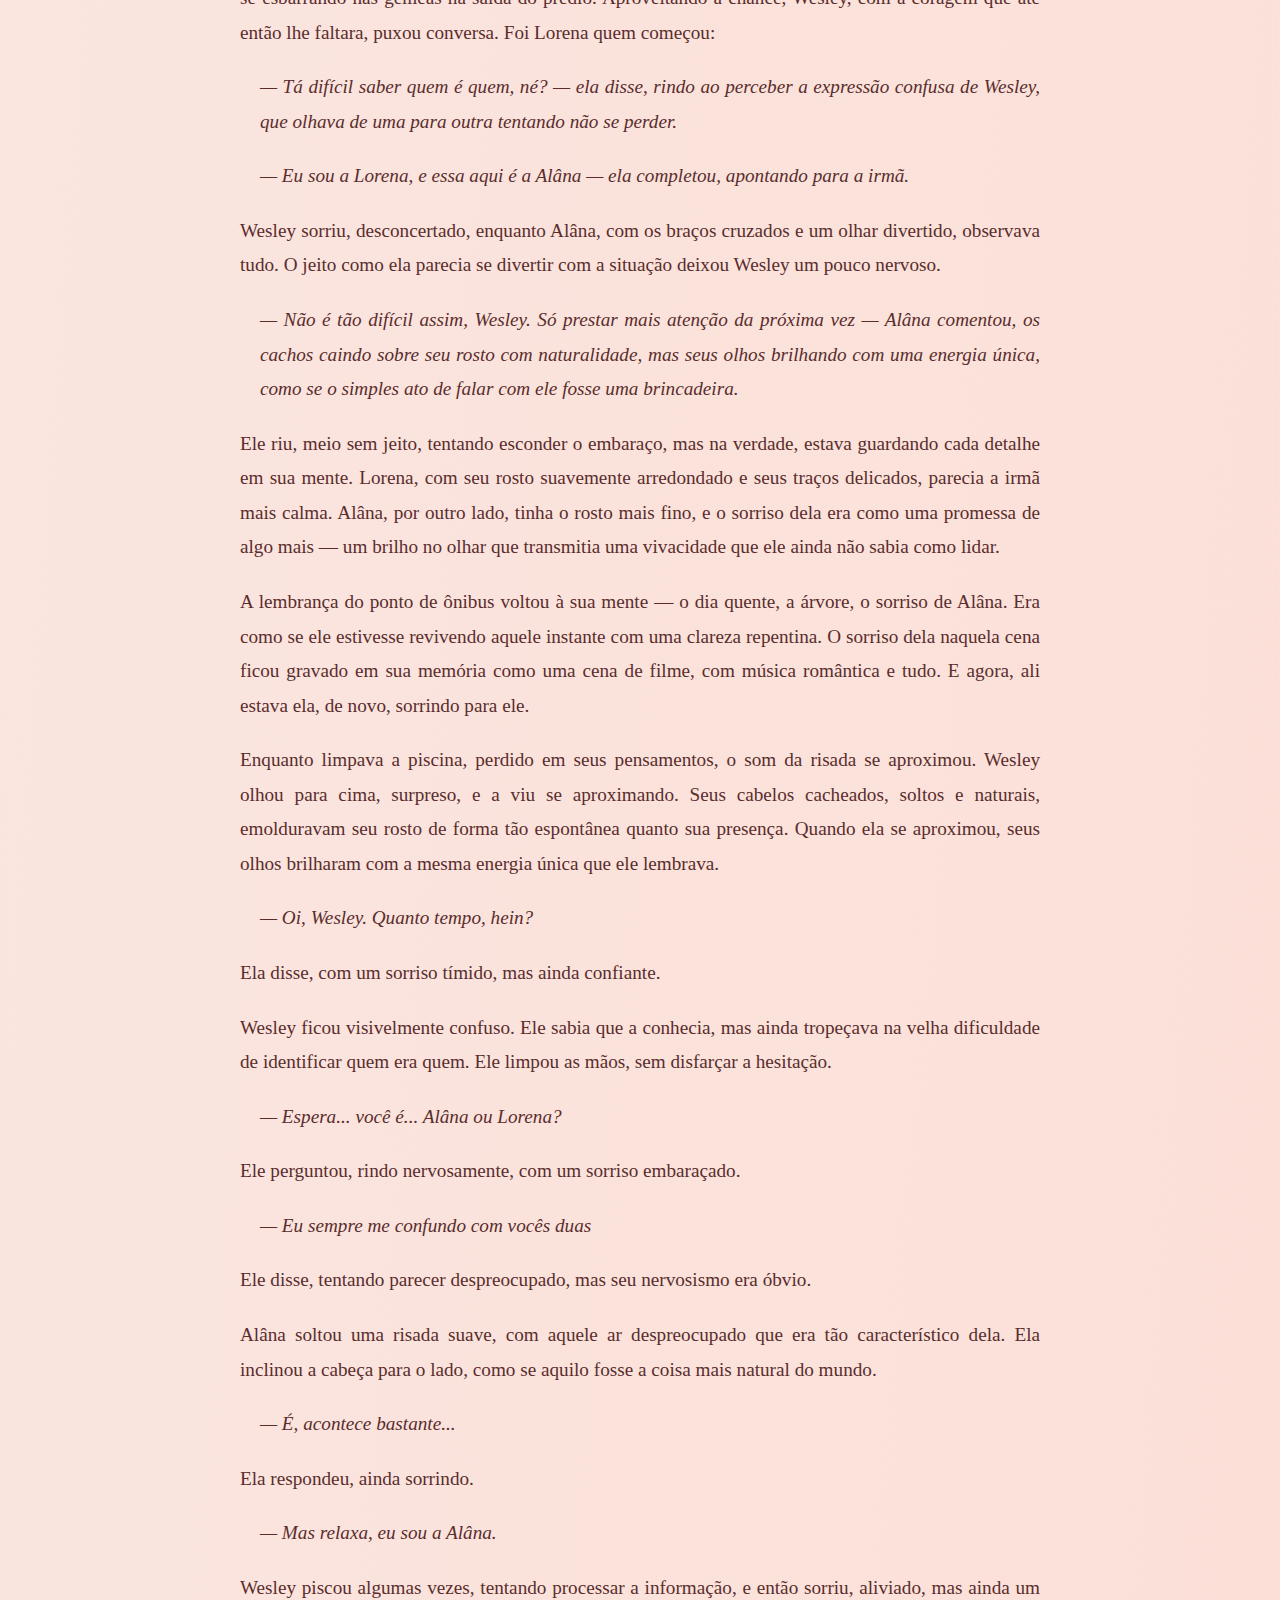
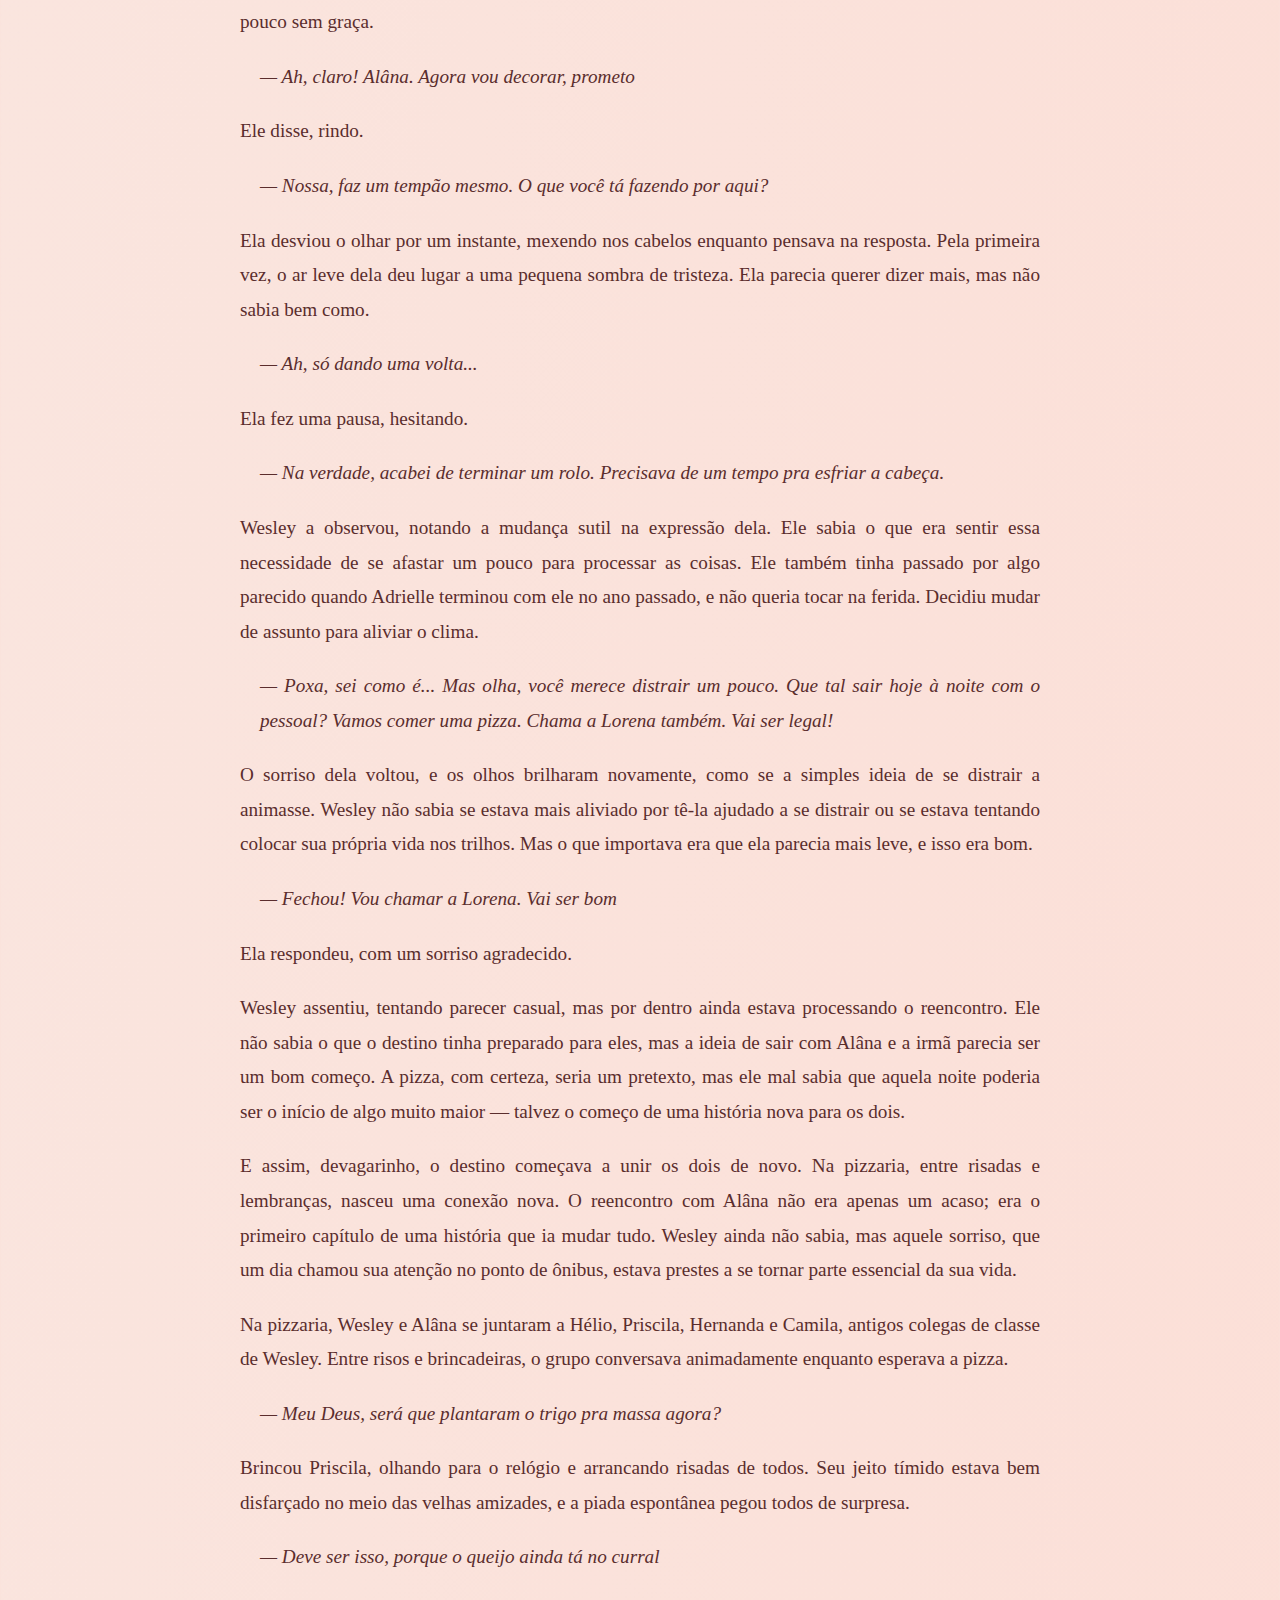
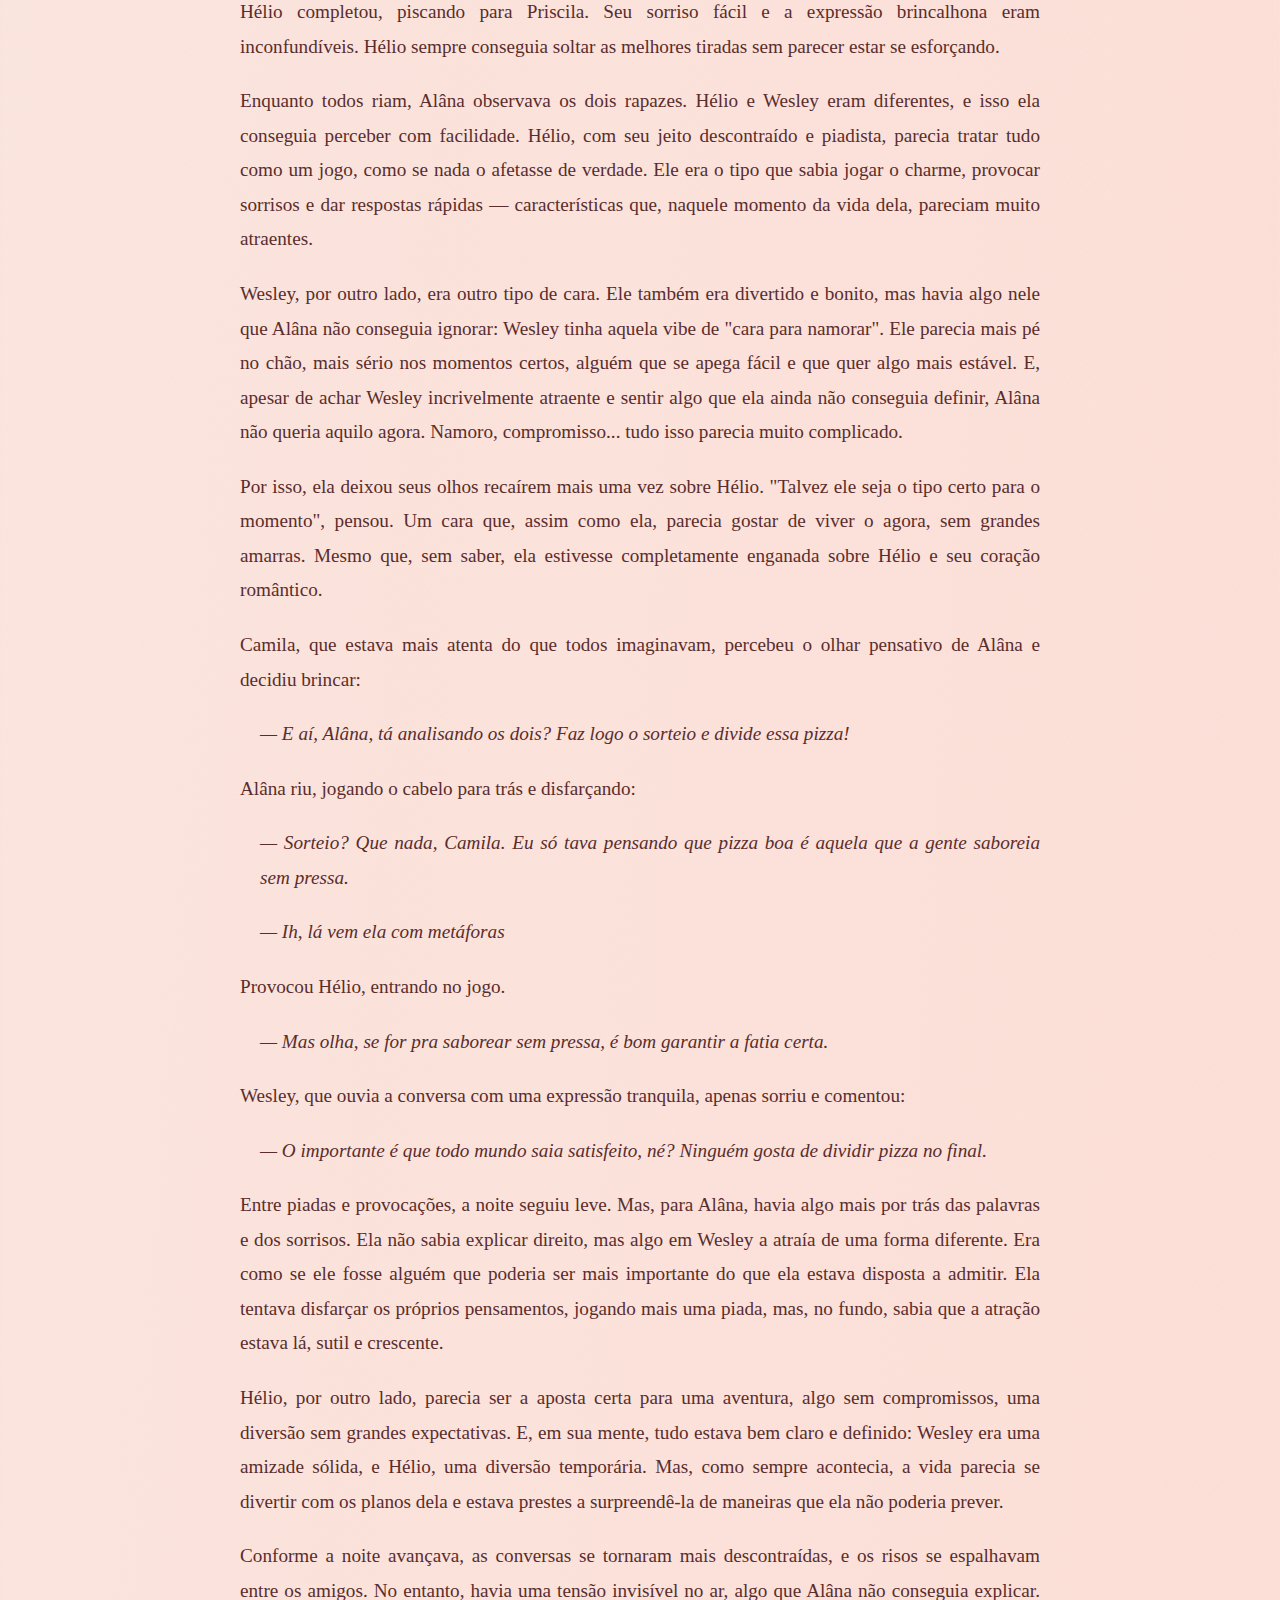
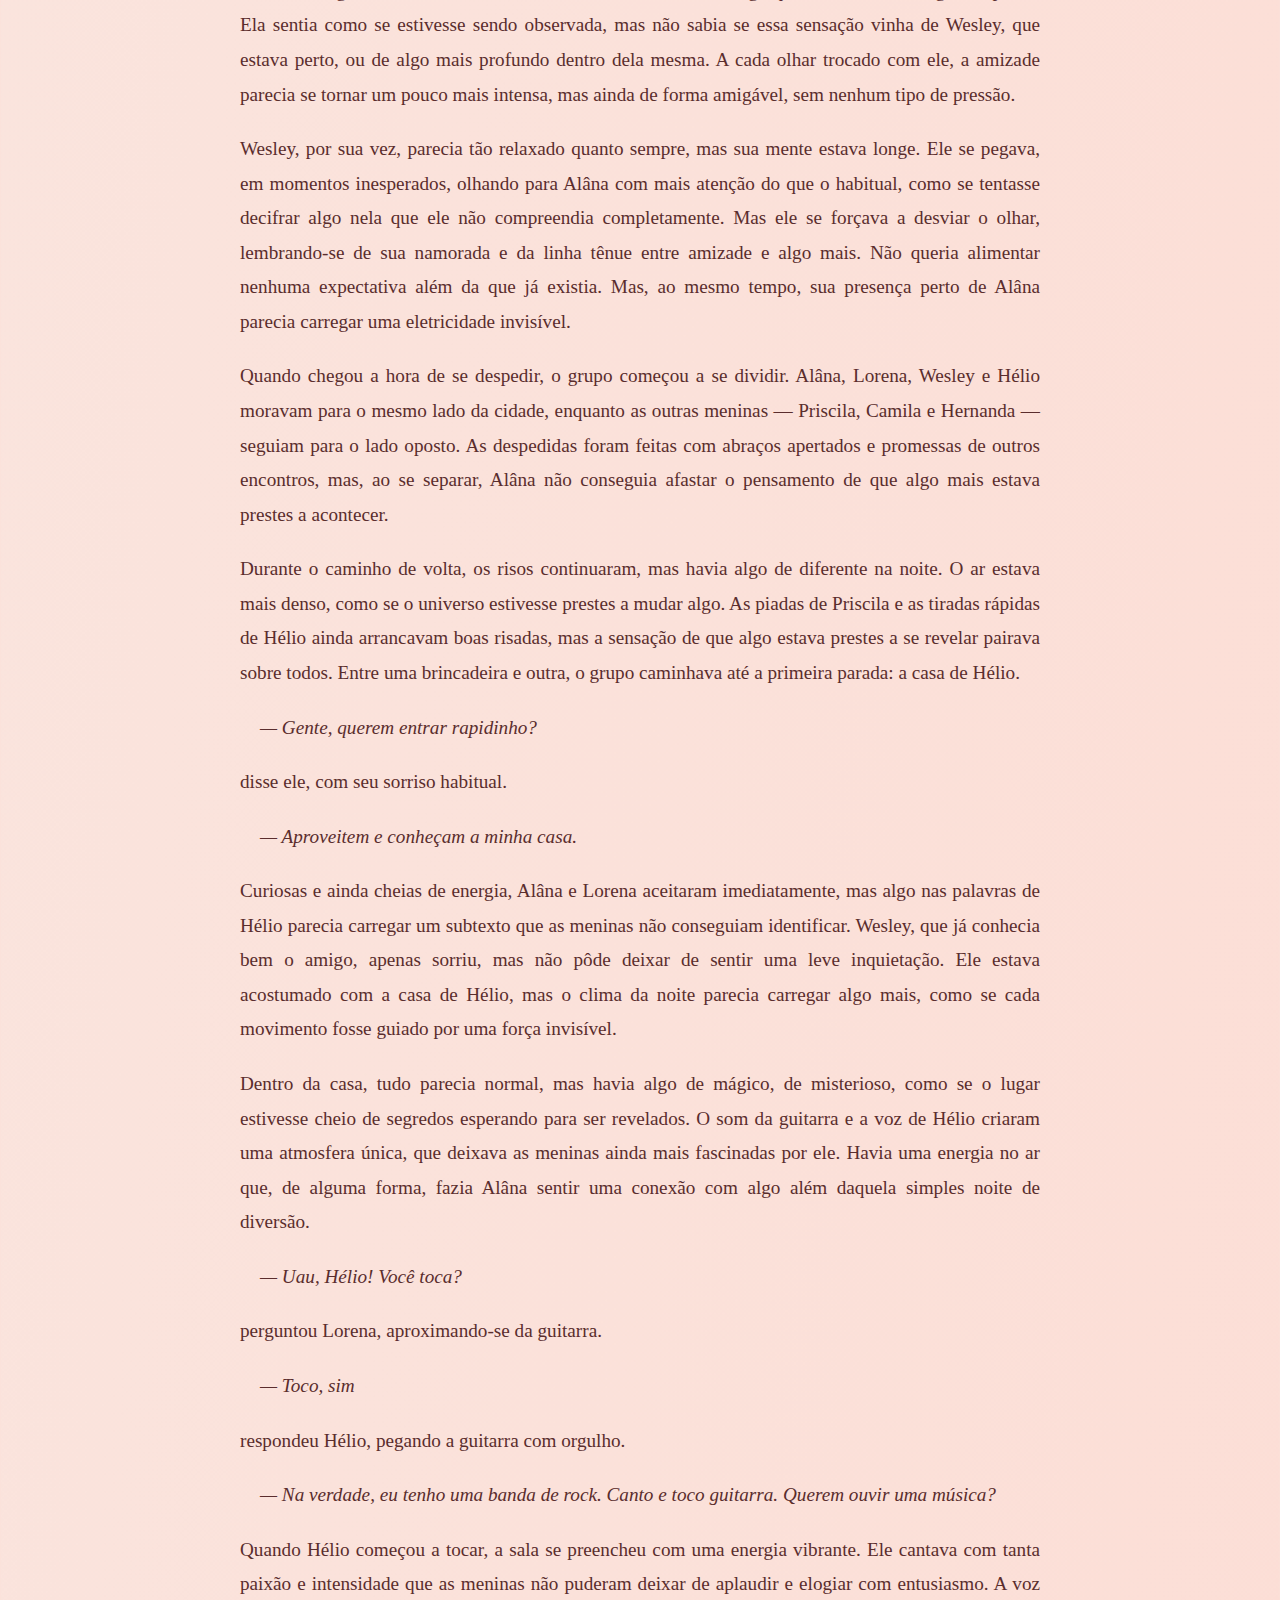
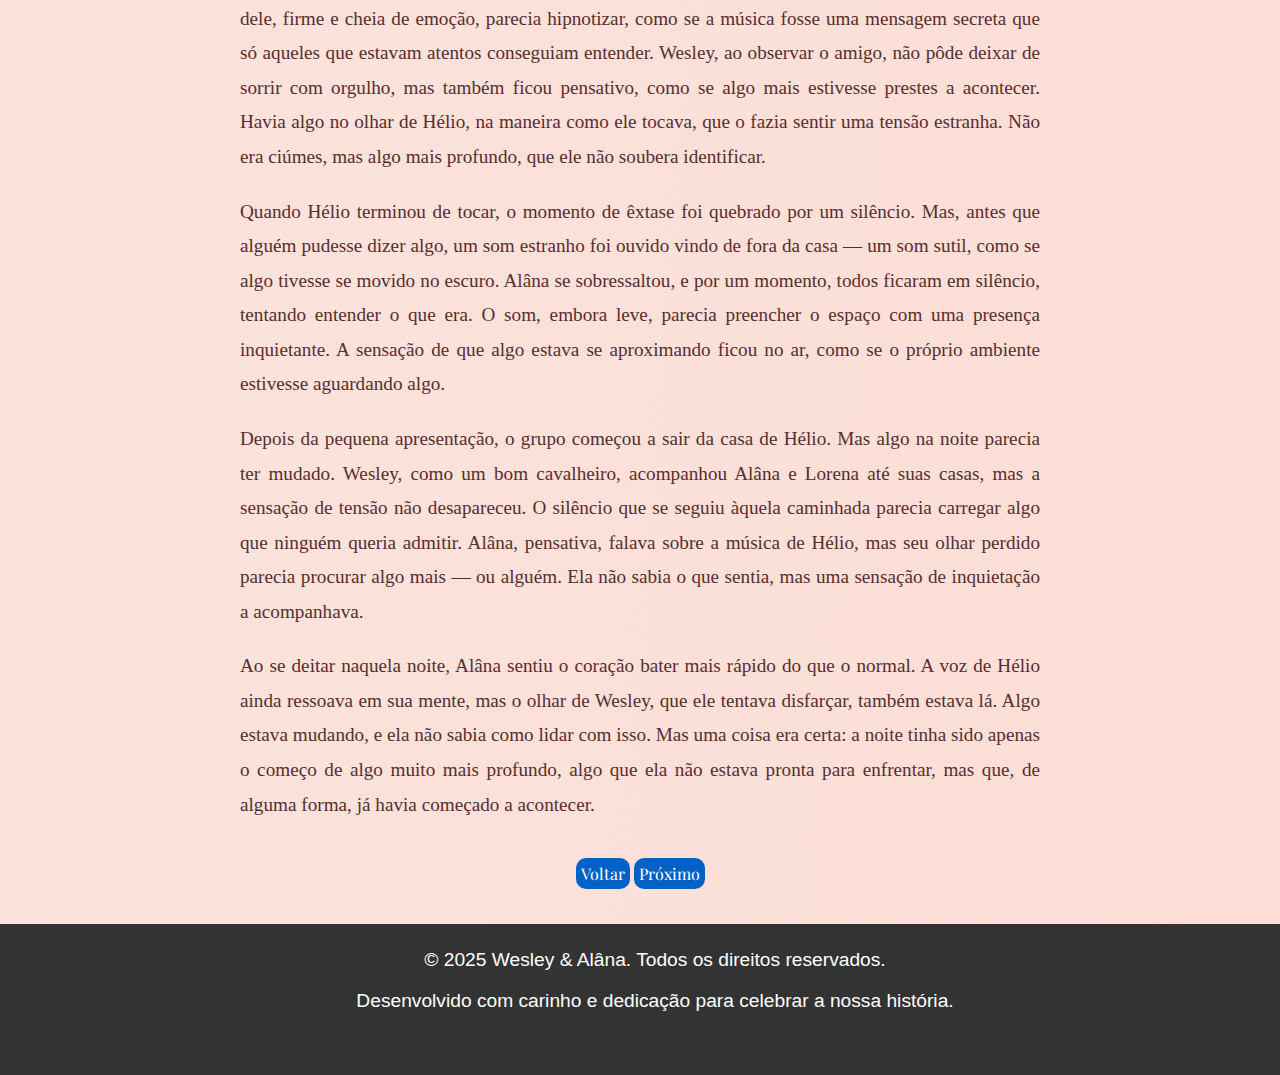
==== commit fdb494e1: "ajuste de Rodapé" ====
--- a/capitulo1.html
+++ b/capitulo1.html
@@ -605,23 +605,7 @@
         </div>
         <div style="margin-bottom:10px;">
             <p>Desenvolvido com carinho e dedicação para celebrar a nossa história.</p>
-        </div>
-        <div>
-            <p>Entre em contato conosco: <a href="mailto:contato@wesleyaluna.com"
-                    style="text-decoration:none; color:#007bff;">contato@wesleyaluna.com</a></p>
-            <p>Nos siga nas redes sociais: <br>
-                <a href="https://www.instagram.com/wesley.carvalho1515/profilecard/?igsh=MTV6b2tyYmt3Zjk4bA=="
-                    target="_blank" style="text-decoration:none; color:#007bff;">Instagram - Wesley</a> |
-                <a href="https://www.instagram.com" target="_blank"
-                    style="text-decoration:none; color:#007bff;">Instagram -
-                    Alâna</a>
-                <br>
-                <a href="https://www.facebook.com/profile.php?id=100050787250432&mibextid=ZbWKwL" target="_blank"
-                    style="text-decoration:none; color:#007bff;">Facebook - Wesley</a> |
-                <a href="https://www.facebook.com" target="_blank" style="text-decoration:none; color:#007bff;">Facebook
-                    -
-                    Alâna</a>
-            </p>
+            <br>
         </div>
     </footer>
     <script src="js/script.js"></script>
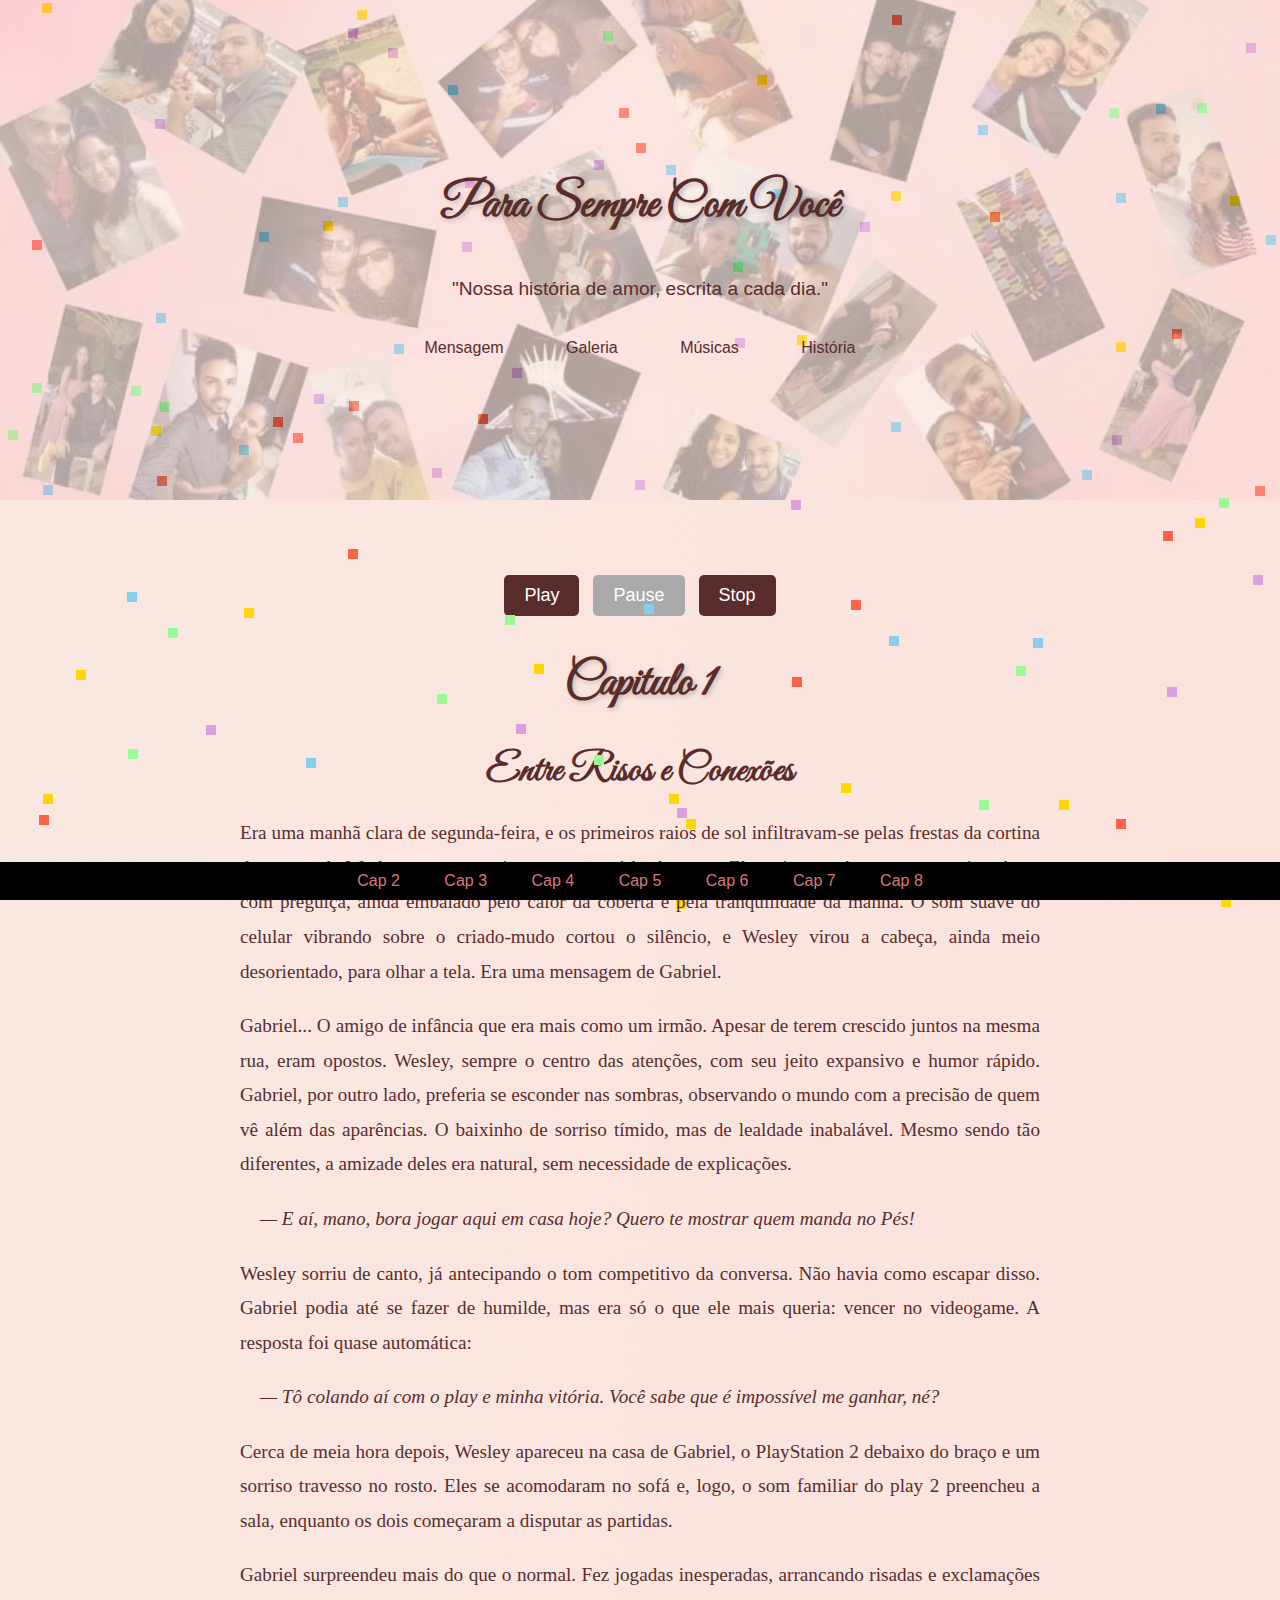
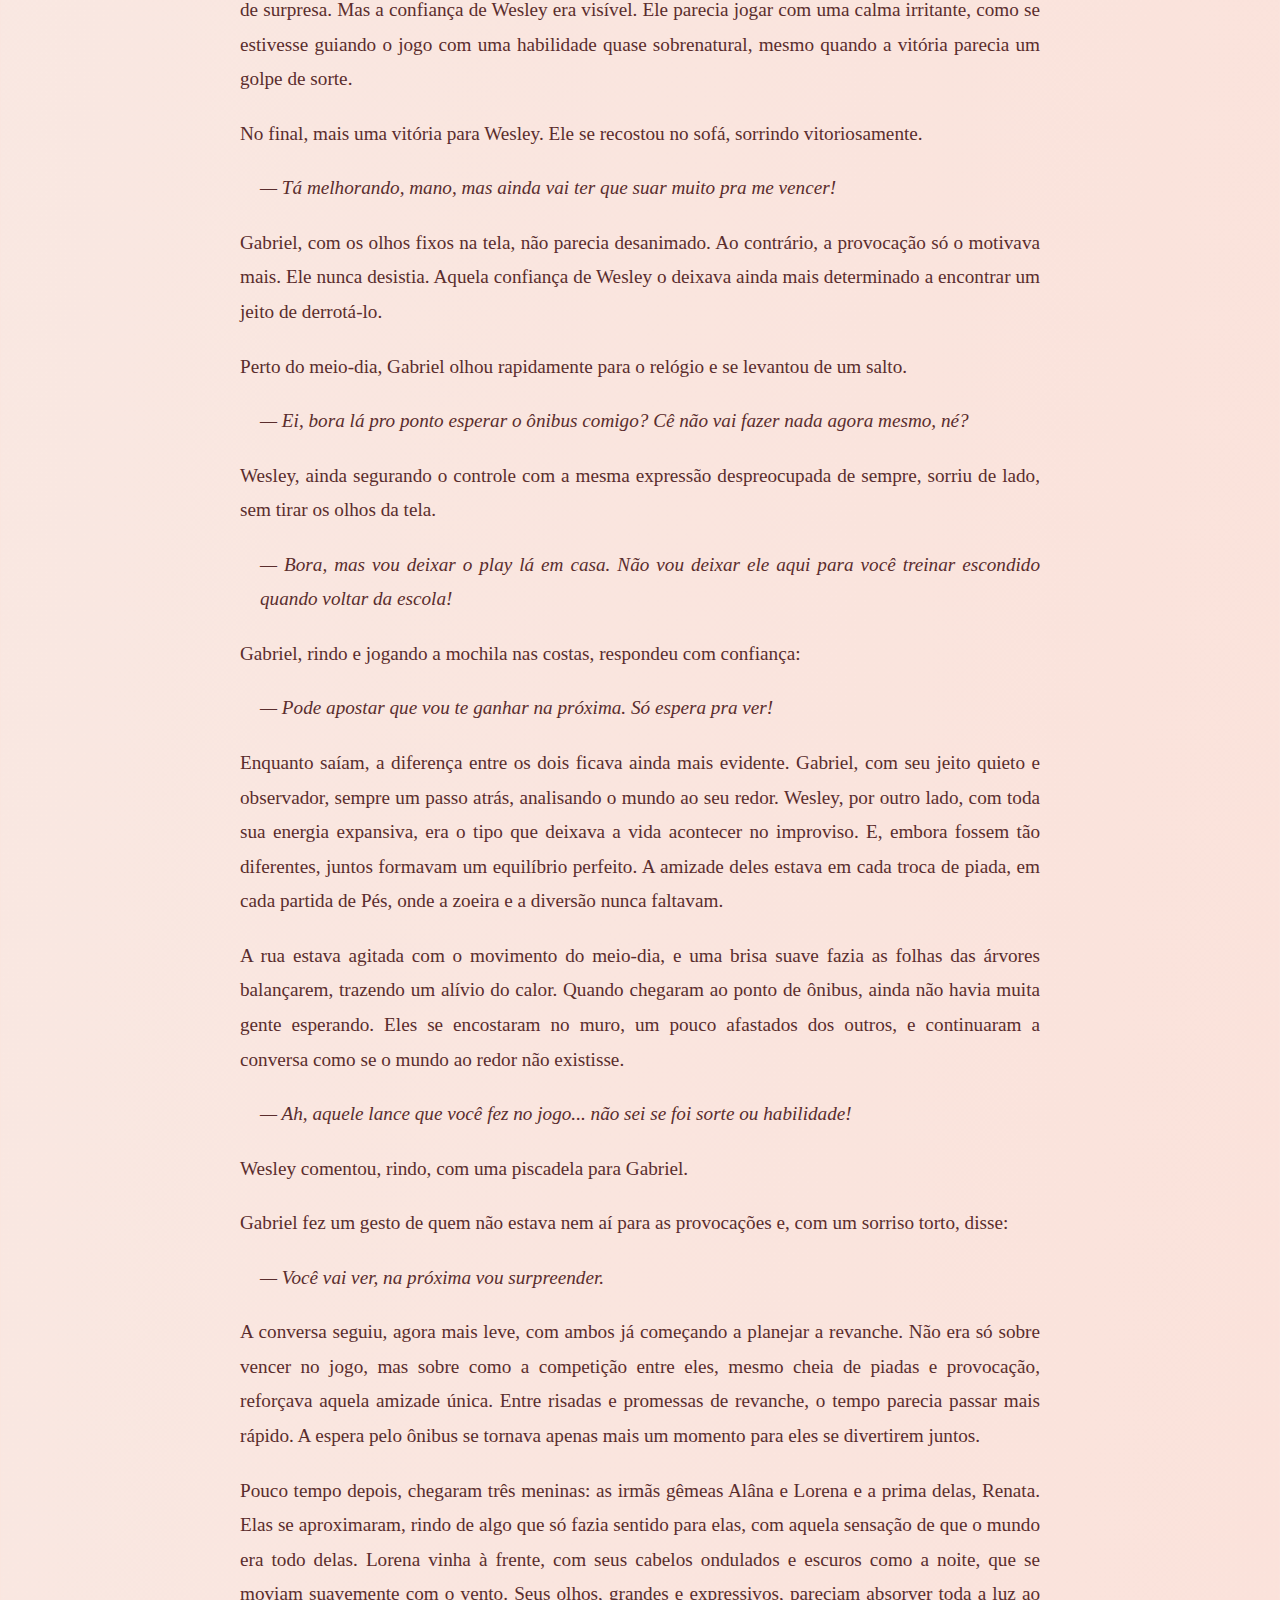
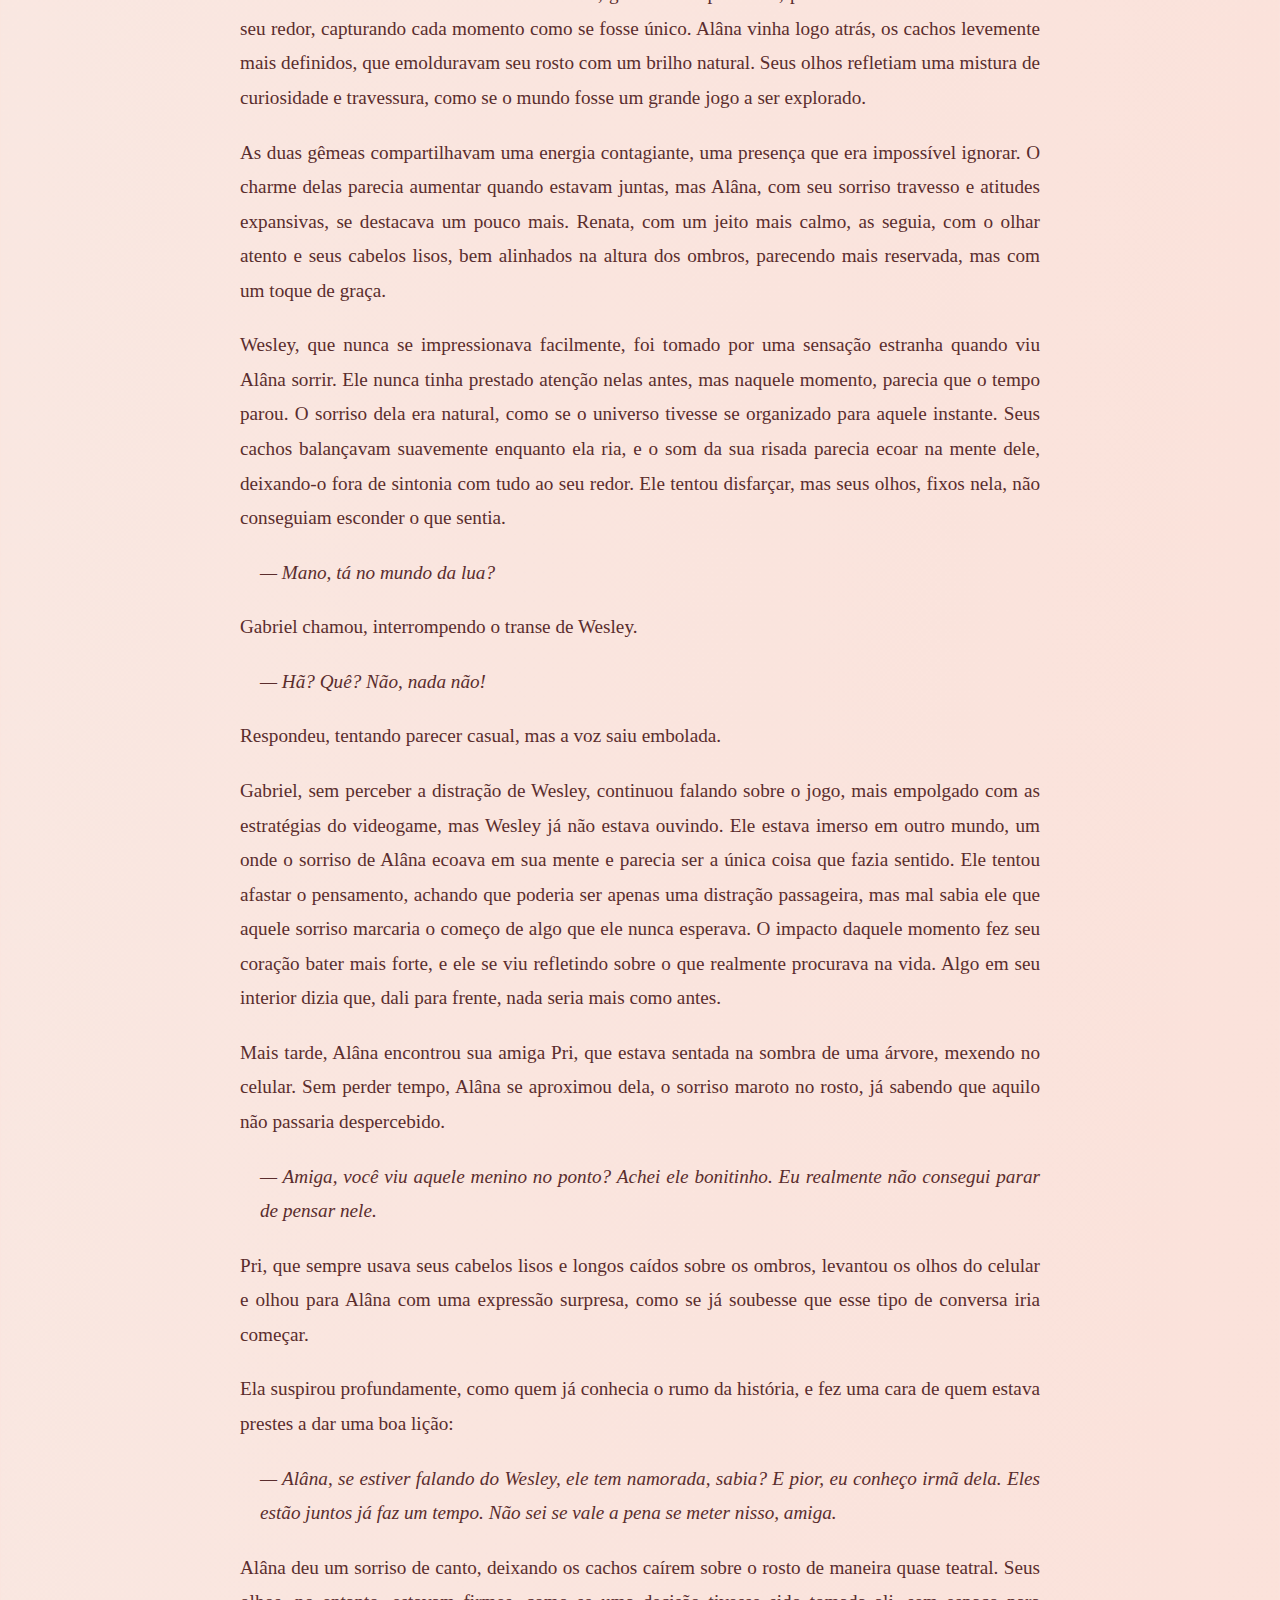
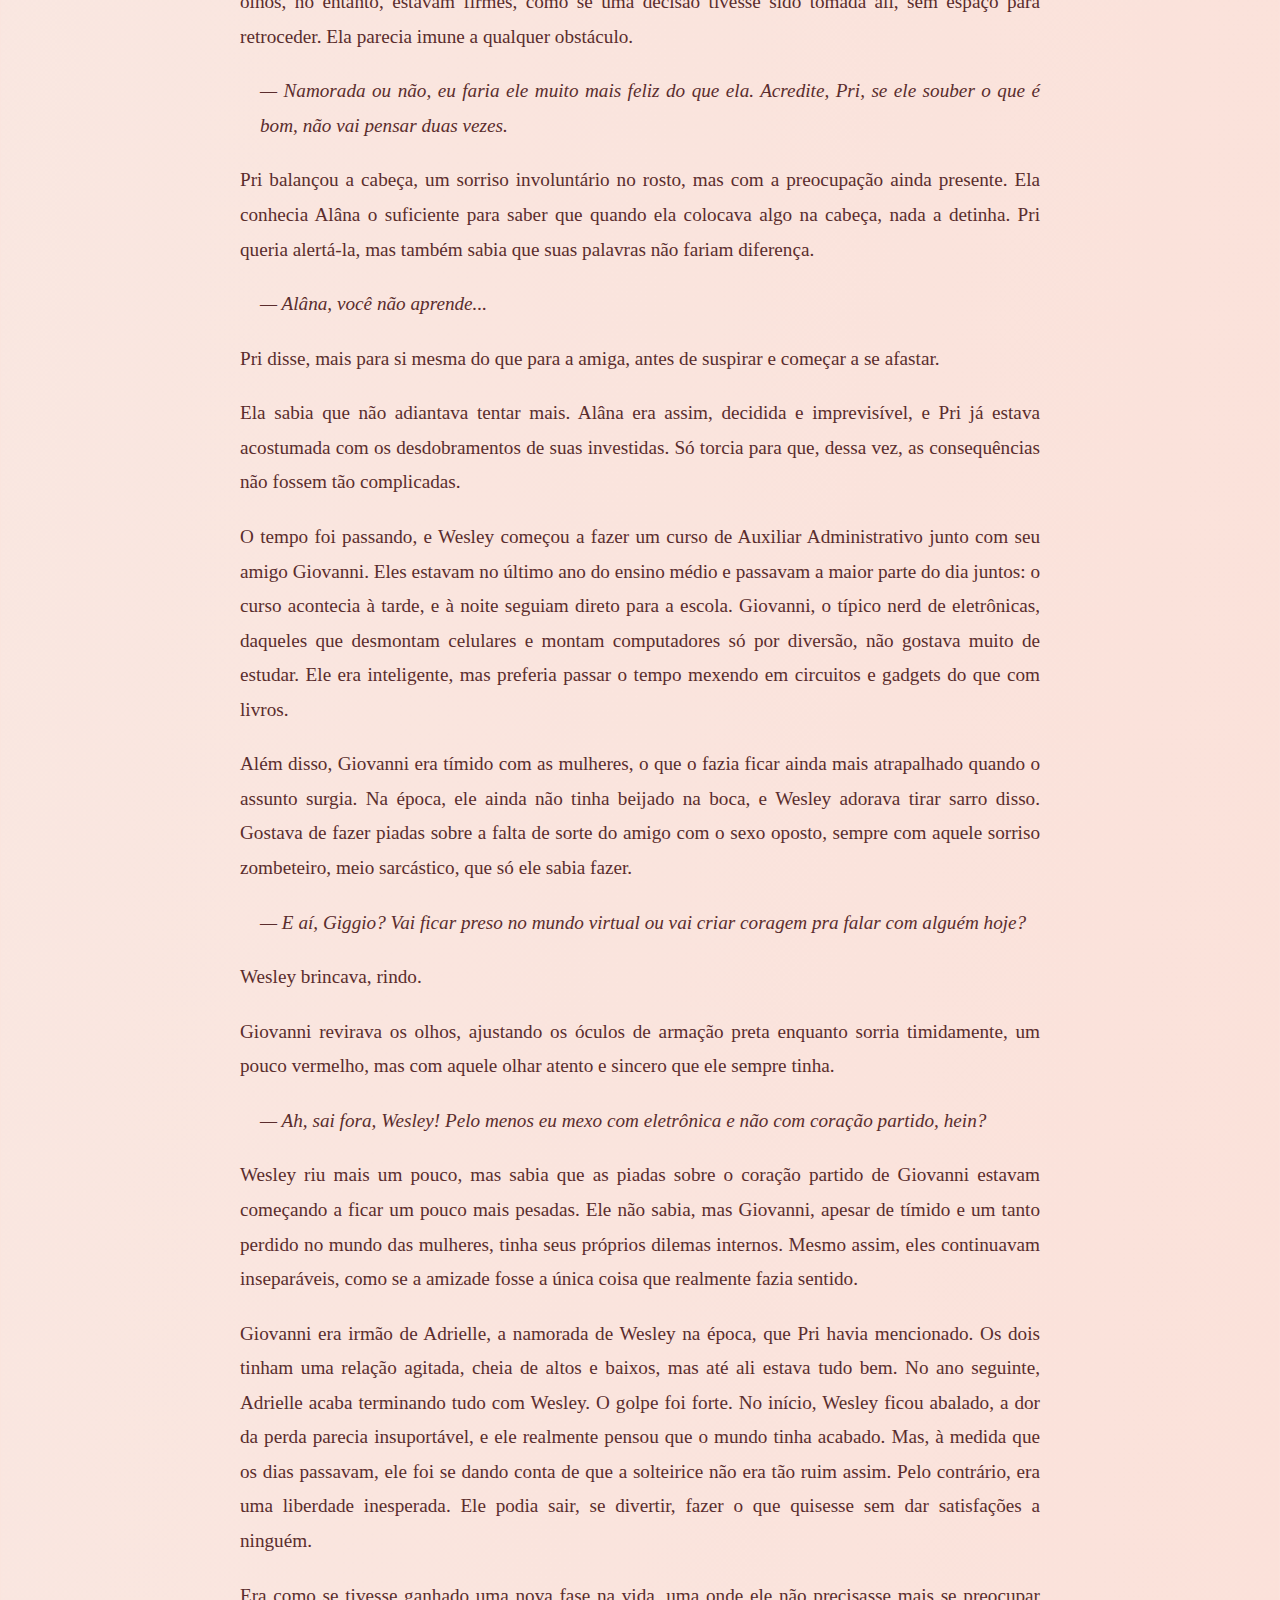
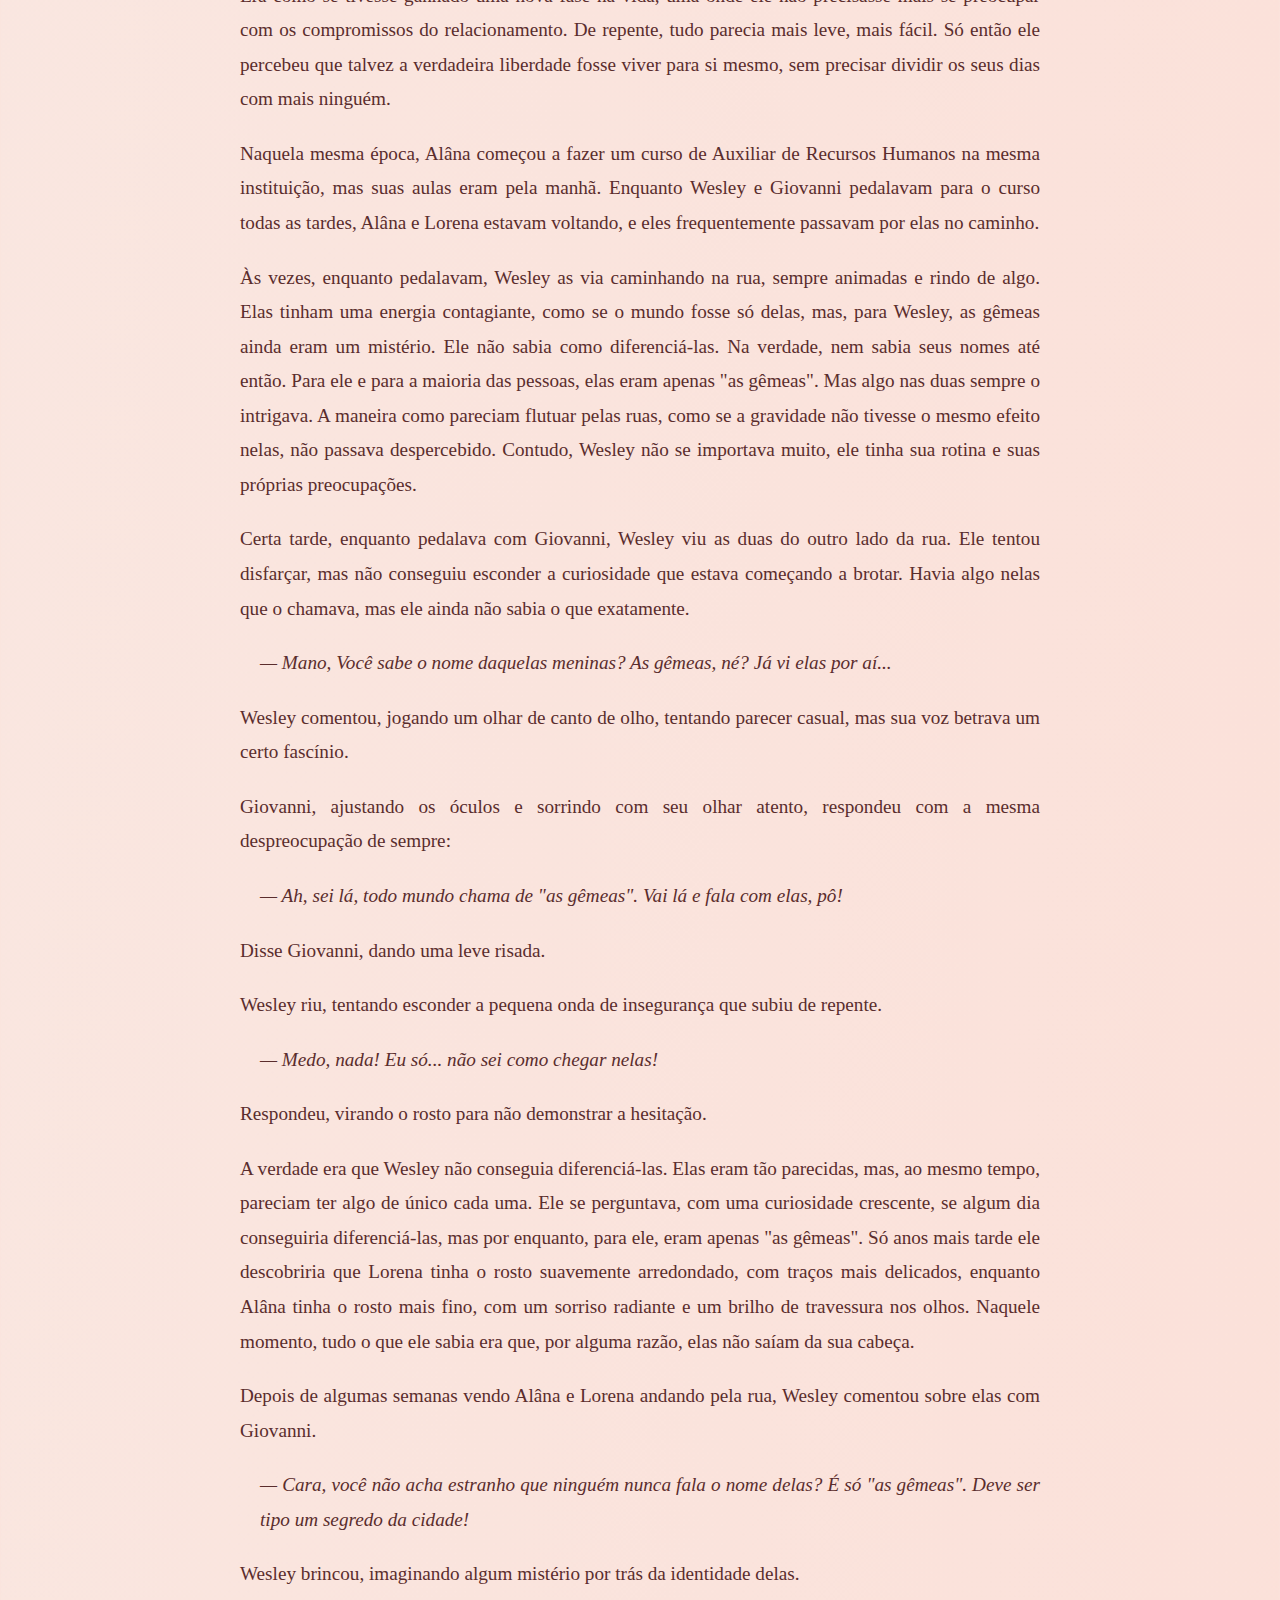
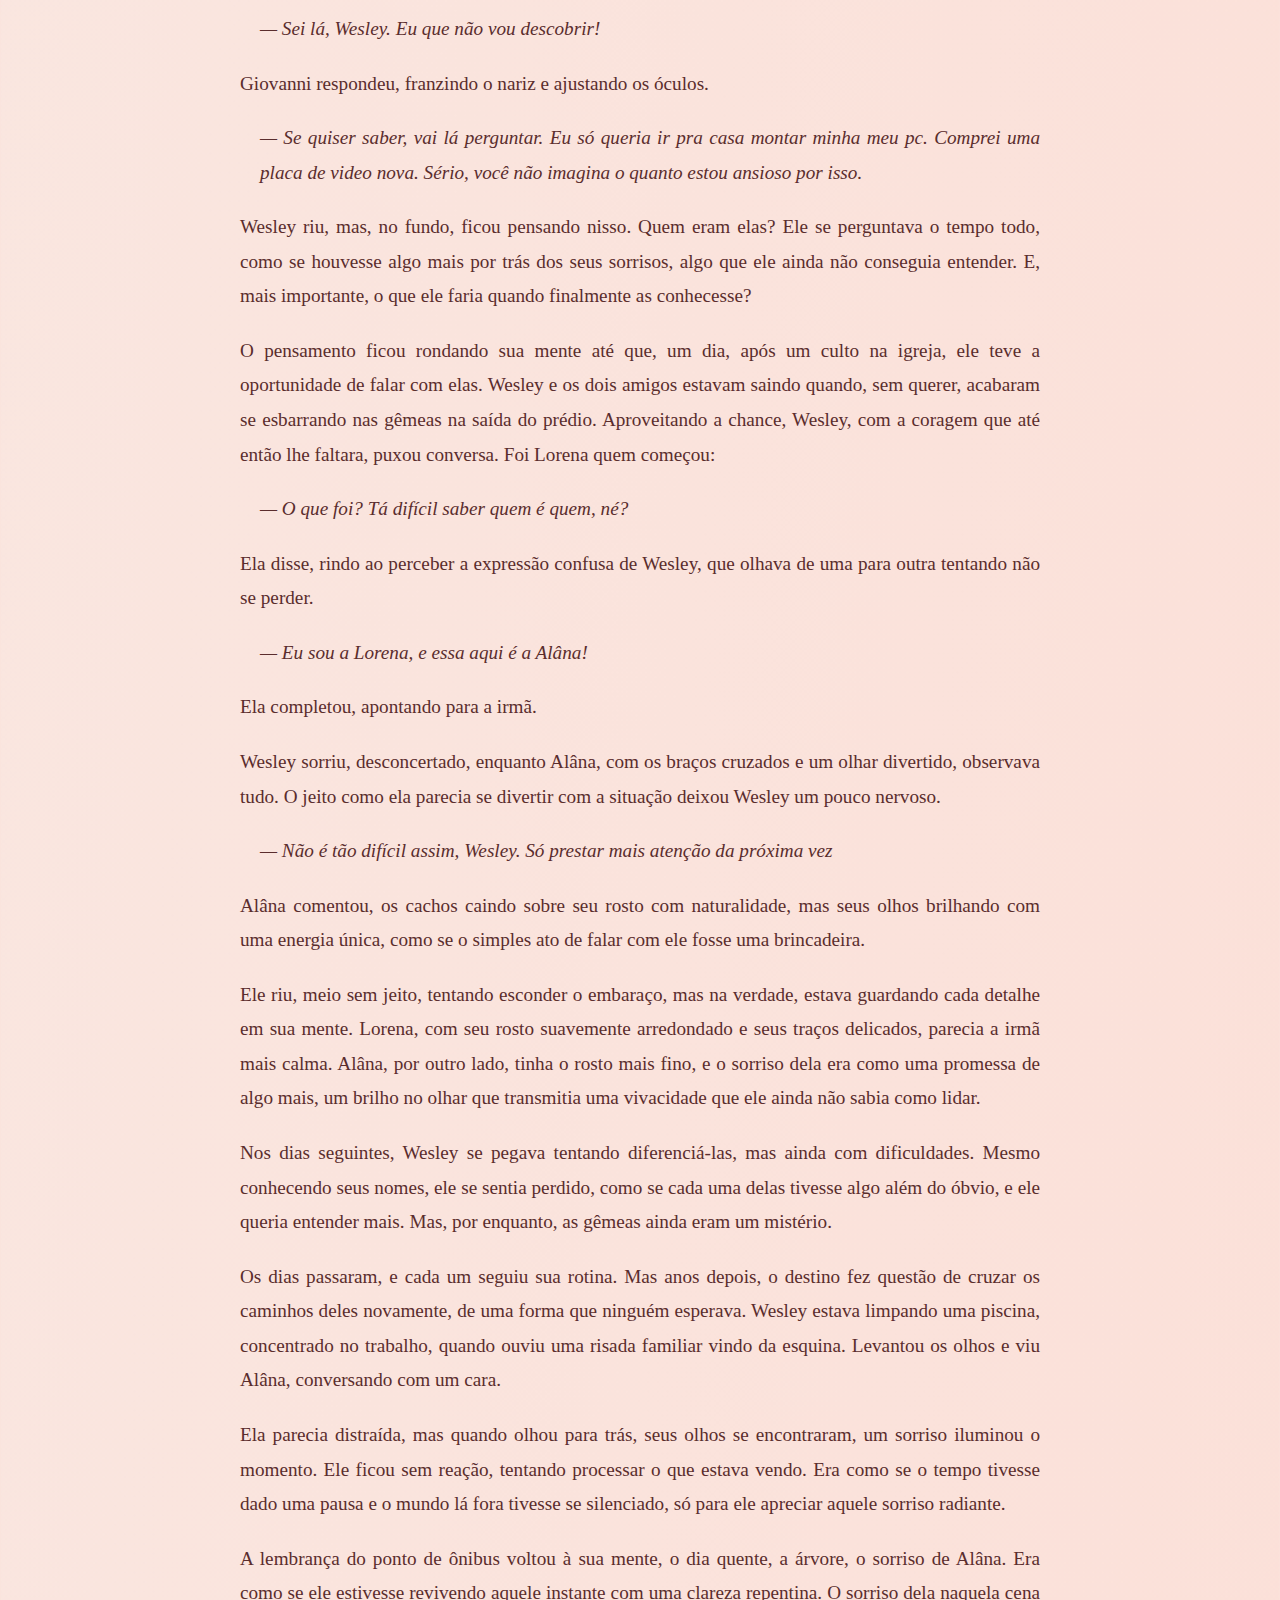
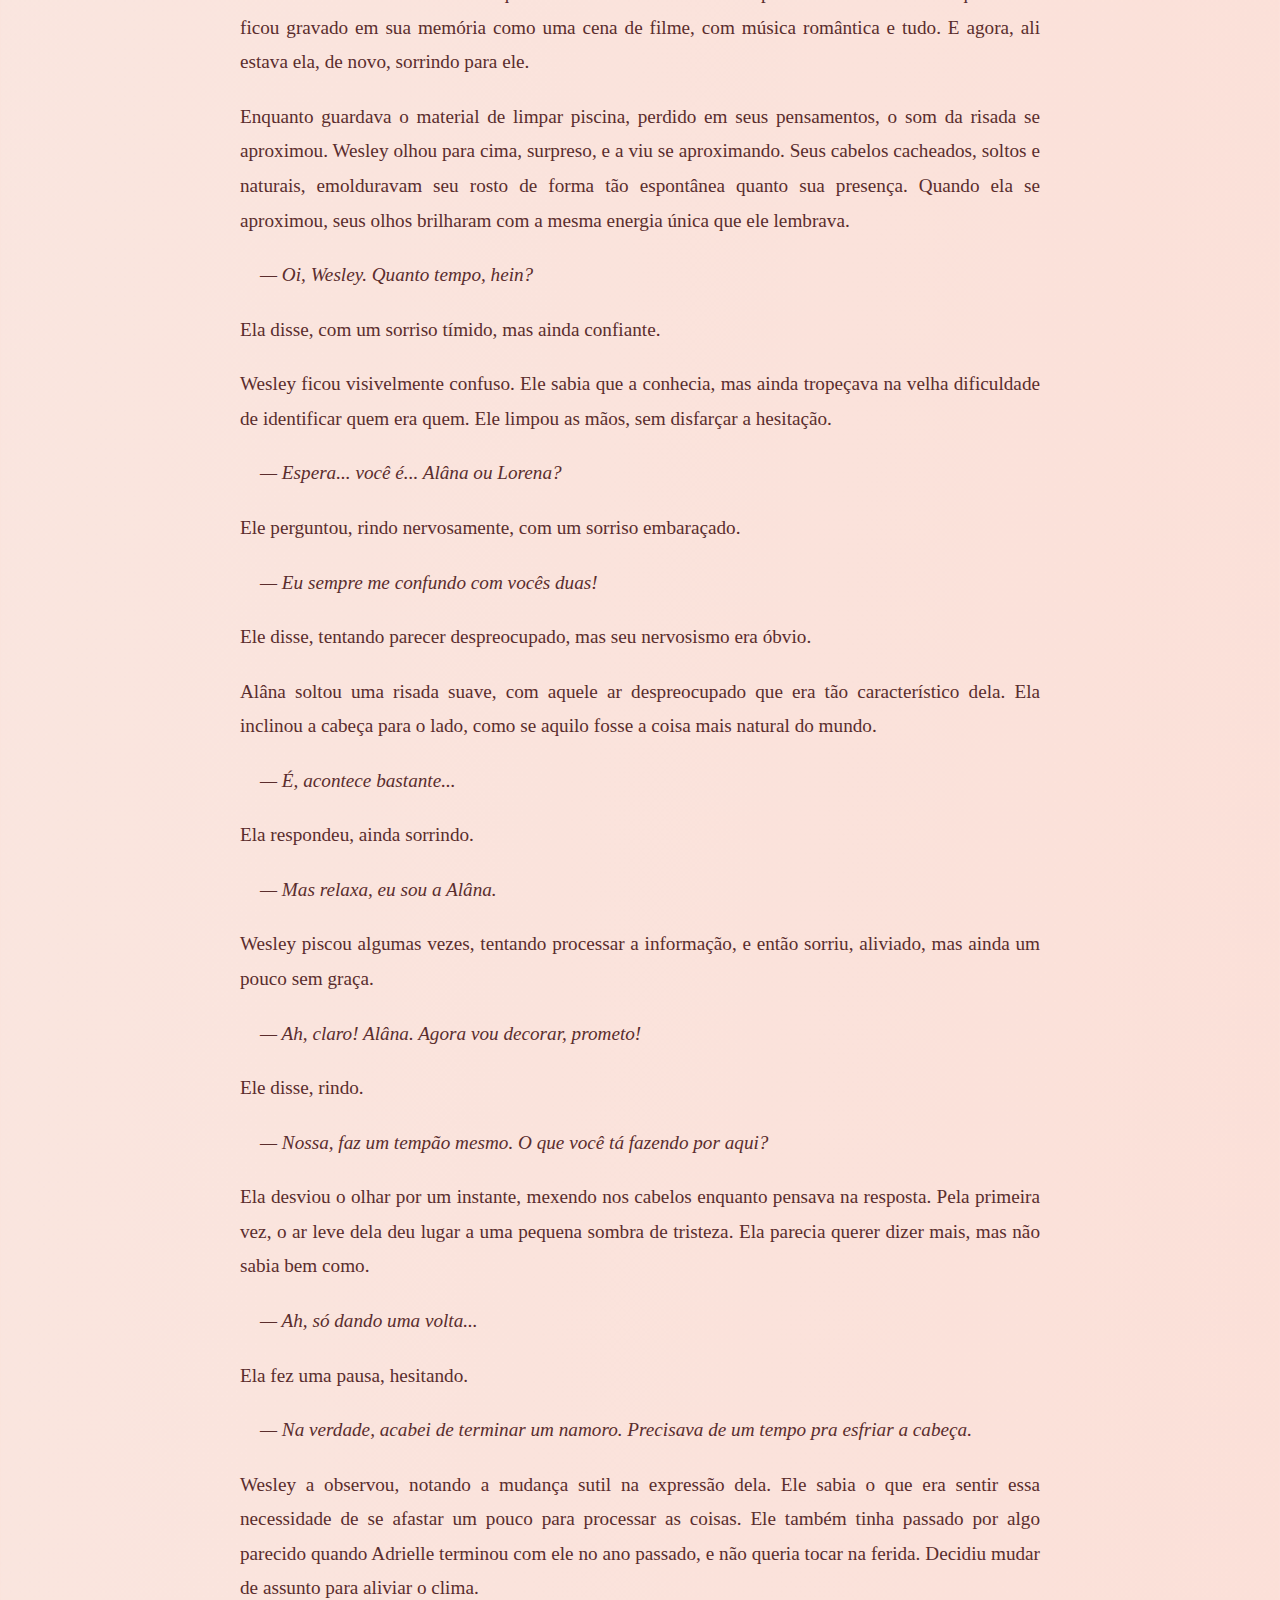
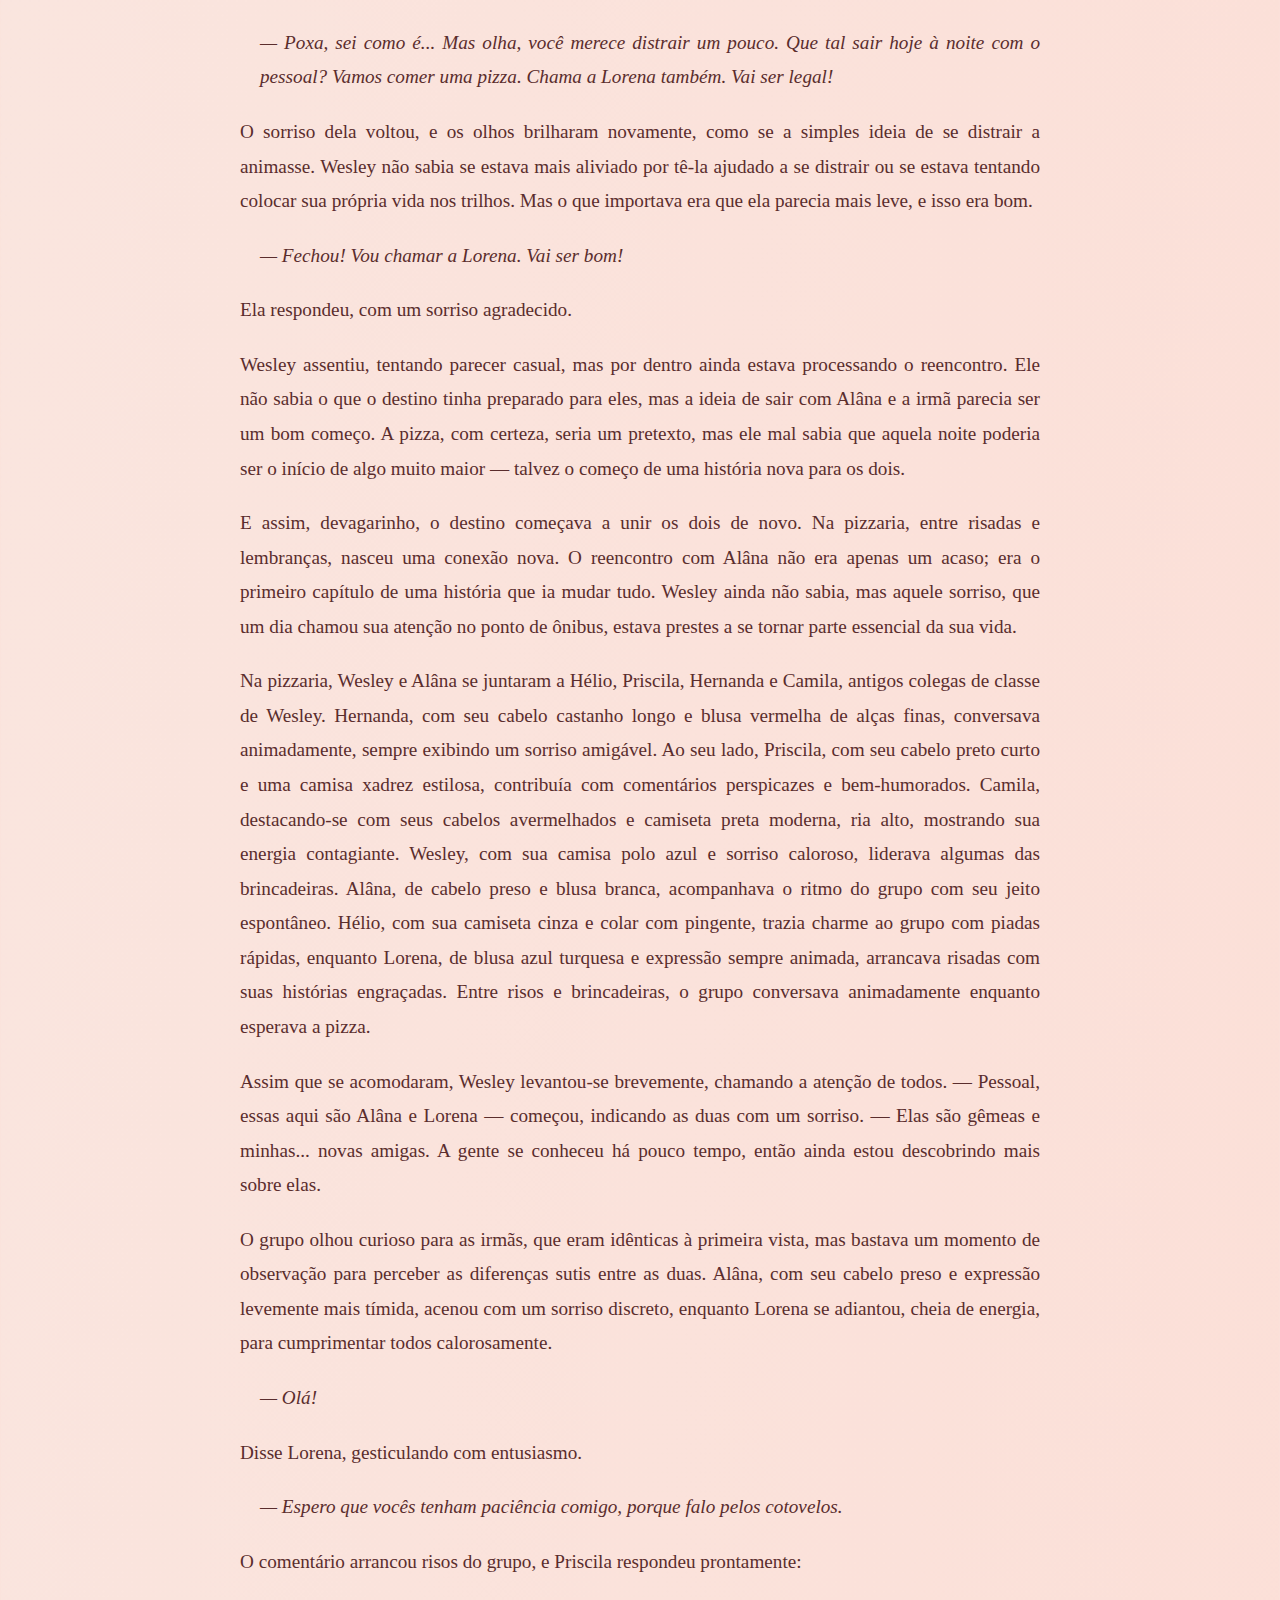
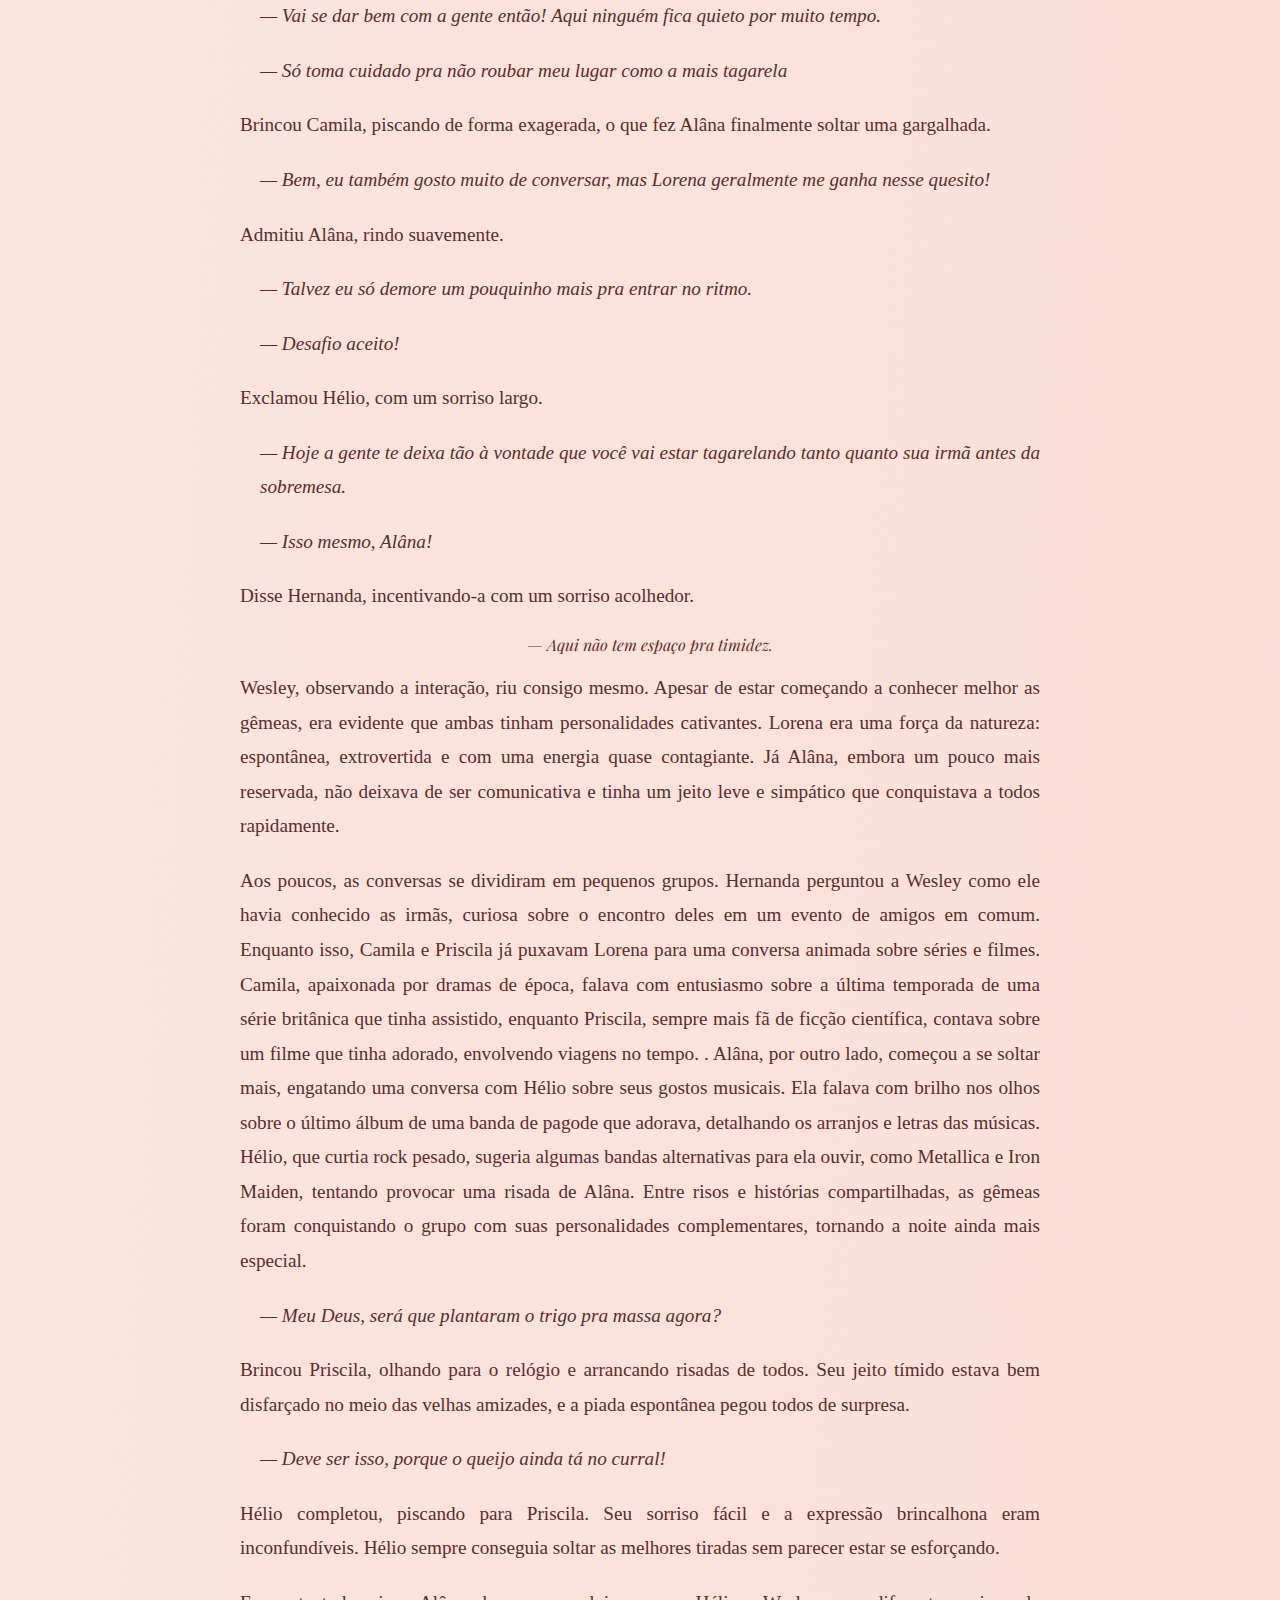
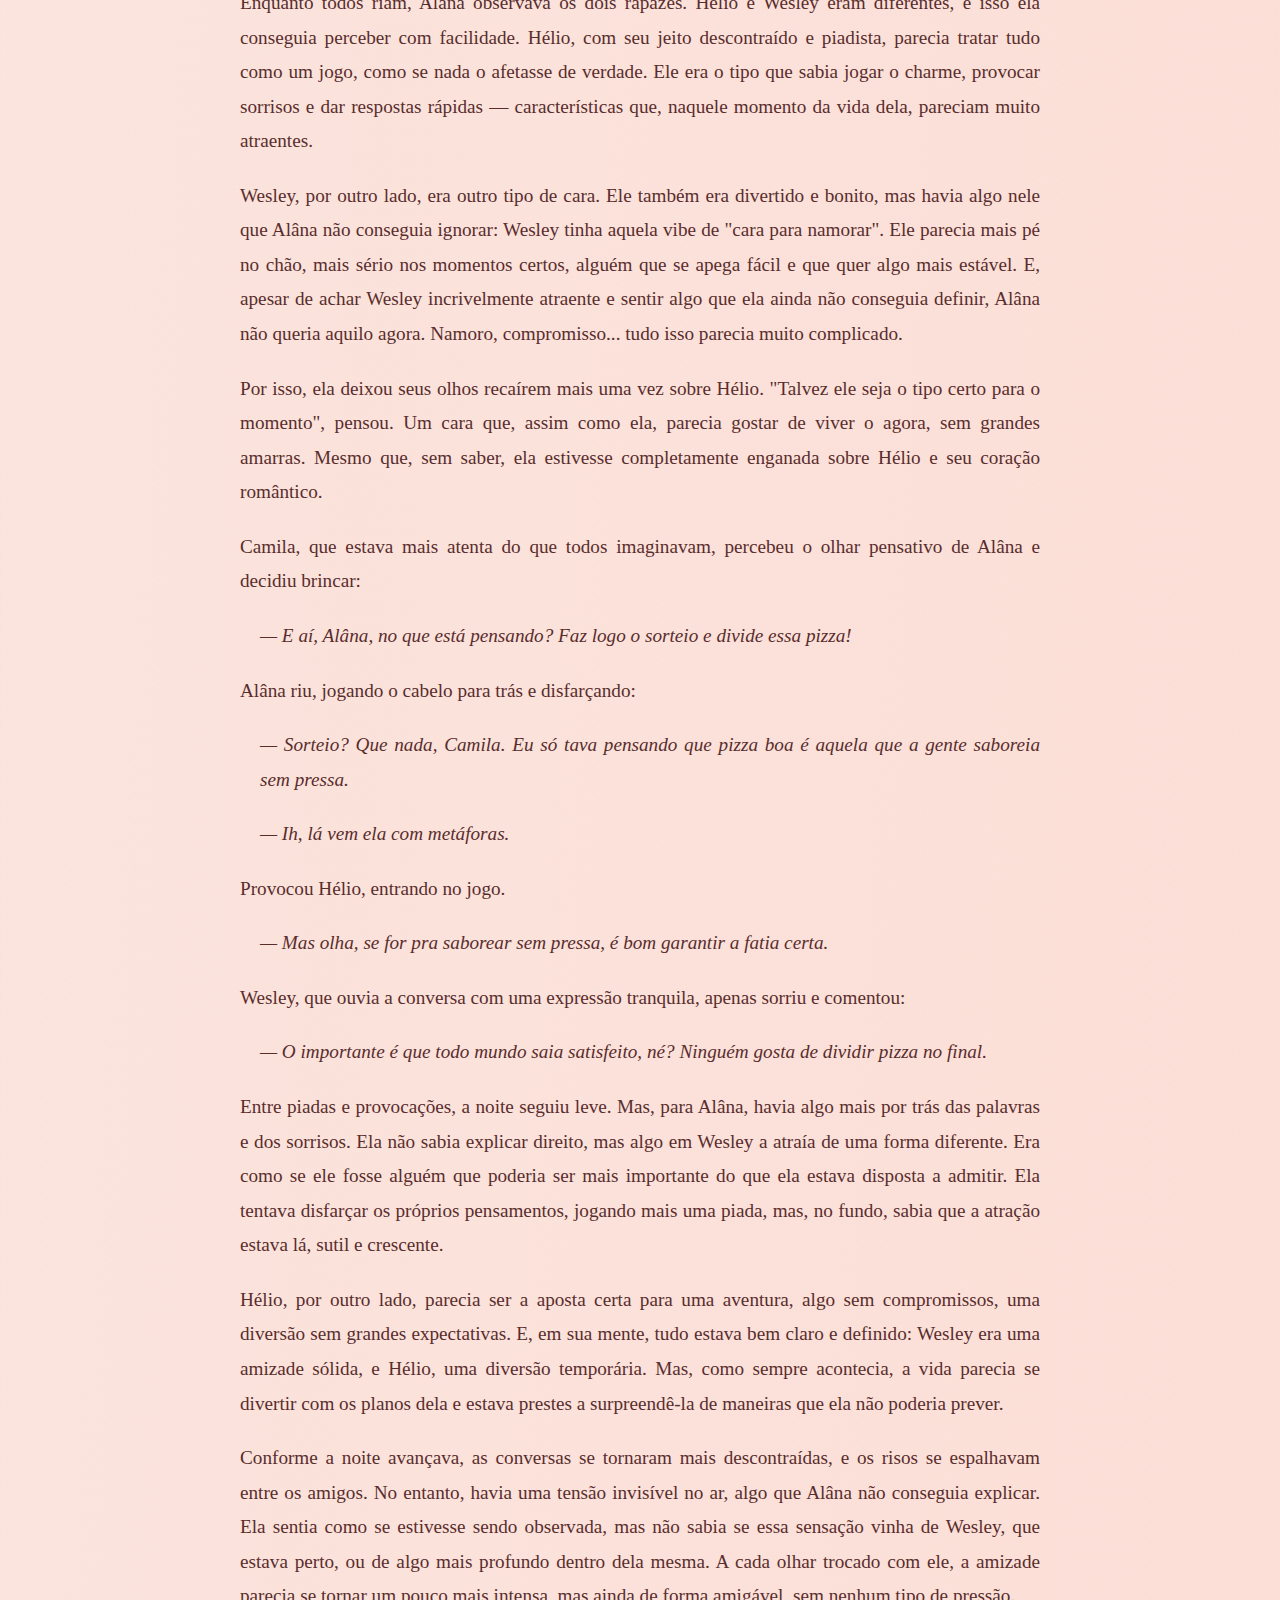
==== commit 22eb27fc: "versão 1.0 do cap 1" ====
--- a/capitulo1.html
+++ b/capitulo1.html
@@ -40,87 +40,100 @@
         <div class="content">
             <h1>Capitulo 1</h1>
             <h2>Entre Risos e Conexões</h2>
-            <p>Era uma manhã clara de segunda-feira, e os primeiros raios de sol infiltravam-se pelas frestas da cortina
-                do quarto de Wesley, como se quisessem arrancá-lo da cama. Ele esticou os braços, espreguiçando-se com
-                preguiça, ainda embalado pelo calor da coberta e pela tranquilidade da manhã. O som suave do celular
-                vibrando sobre o criado-mudo cortou o silêncio, e Wesley virou a cabeça, ainda meio desorientado, para
-                olhar a tela.</p>
-
-            <p>Era uma mensagem de Gabriel.</p>
-
-            <p>Gabriel... O amigo de infância que era mais como um irmão. Apesar de terem crescido juntos na mesma rua,
+            <p> Era uma manhã clara de segunda-feira, e os primeiros raios de sol infiltravam-se pelas frestas da
+                cortina do quarto de Wesley, como se quisessem arrancá-lo da cama. Ele esticou os braços,
+                espreguiçando-se com preguiça, ainda embalado pelo calor da coberta e pela tranquilidade da manhã. O som
+                suave do celular vibrando sobre o criado-mudo cortou o silêncio, e Wesley virou a cabeça, ainda meio
+                desorientado, para olhar a tela.
+                Era uma mensagem de Gabriel.</p>
+
+            <p> Gabriel... O amigo de infância que era mais como um irmão. Apesar de terem crescido juntos na mesma rua,
                 eram opostos. Wesley, sempre o centro das atenções, com seu jeito expansivo e humor rápido. Gabriel, por
                 outro lado, preferia se esconder nas sombras, observando o mundo com a precisão de quem vê além das
                 aparências. O baixinho de sorriso tímido, mas de lealdade inabalável. Mesmo sendo tão diferentes, a
                 amizade deles era natural, sem necessidade de explicações.</p>
 
             <blockquote>
-                <p><i>— E aí, mano, bora jogar aqui em casa hoje? Quero te mostrar quem manda no Pés!</i></p>
-            </blockquote>
-            <p>Wesley sorriu de canto, já antecipando o tom competitivo da conversa. Não havia como escapar disso.
+                <p> — E aí, mano, bora jogar aqui em casa hoje? Quero te mostrar quem manda no Pés!</p>
+            </blockquote>
+
+            <p> Wesley sorriu de canto, já antecipando o tom competitivo da conversa. Não havia como escapar disso.
                 Gabriel podia até se fazer de humilde, mas era só o que ele mais queria: vencer no videogame. A resposta
                 foi quase automática:</p>
-            <blockquote>
-                <p><i>— Tô colando aí com meu console e minha vitória. Você sabe que é impossível me ganhar, né?</i></p>
-            </blockquote>
-
-            <p>Cerca de meia hora depois, Wesley apareceu na casa de Gabriel, o PlayStation 2 debaixo do braço e um
-                sorriso travesso no rosto. Eles se acomodaram no sofá e, logo, o som familiar do console preencheu a
+
+            <blockquote>
+                <p> — Tô colando aí com o play e minha vitória. Você sabe que é impossível me ganhar, né?</p>
+            </blockquote>
+
+            <p> Cerca de meia hora depois, Wesley apareceu na casa de Gabriel, o PlayStation 2 debaixo do braço e um
+                sorriso travesso no rosto. Eles se acomodaram no sofá e, logo, o som familiar do play 2 preencheu a
                 sala, enquanto os dois começaram a disputar as partidas.</p>
 
-            <p>Gabriel surpreendeu mais do que o normal. Fez jogadas inesperadas, arrancando risadas e exclamações de
-                surpresa. Mas a confiança de Wesley não vacilou. Ele parecia jogar com uma calma irritante, como se
+            <p> Gabriel surpreendeu mais do que o normal. Fez jogadas inesperadas, arrancando risadas e exclamações de
+                surpresa. Mas a confiança de Wesley era visível. Ele parecia jogar com uma calma irritante, como se
                 estivesse guiando o jogo com uma habilidade quase sobrenatural, mesmo quando a vitória parecia um golpe
                 de sorte.</p>
 
-            <p>No final, mais uma vitória para Wesley. Ele se recostou no sofá, sorrindo vitoriosamente.</p>
-            <blockquote>
-                <p><i>— Tá melhorando, mano, mas ainda vai ter que suar muito pra me vencer!</i></p>
-            </blockquote>
-
-            <p>Gabriel, com os olhos fixos na tela, não parecia desanimado. Ao contrário, a provocação só o motivava
+            <p> No final, mais uma vitória para Wesley. Ele se recostou no sofá, sorrindo vitoriosamente.</p>
+
+            <blockquote>
+                <p> — Tá melhorando, mano, mas ainda vai ter que suar muito pra me vencer!</p>
+            </blockquote>
+
+            <p> Gabriel, com os olhos fixos na tela, não parecia desanimado. Ao contrário, a provocação só o motivava
                 mais. Ele nunca desistia. Aquela confiança de Wesley o deixava ainda mais determinado a encontrar um
                 jeito de derrotá-lo.</p>
 
-            <p>Perto do meio-dia, Gabriel olhou rapidamente para o relógio e se levantou de um salto.</p>
-            <blockquote>
-                <p><i>— Ei, bora lá pro ponto esperar o ônibus comigo? Cê não tá fazendo nada agora, né?</i></p>
-            </blockquote>
-
-            <p>Wesley, ainda segurando o controle com a mesma expressão despreocupada de sempre, sorriu de lado, sem
+            <p> Perto do meio-dia, Gabriel olhou rapidamente para o relógio e se levantou de um salto.</p>
+
+            <blockquote>
+                <p> — Ei, bora lá pro ponto esperar o ônibus comigo? Cê não vai fazer nada agora mesmo, né?</p>
+            </blockquote>
+
+            <p> Wesley, ainda segurando o controle com a mesma expressão despreocupada de sempre, sorriu de lado, sem
                 tirar os olhos da tela.</p>
-            <blockquote>
-                <p><i>— Fechou, mas o console vai ficar lá em casa. Não vou deixar você treinando escondido quando
-                        voltar da escola, não!</i></p>
-            </blockquote>
-
-            <p>Gabriel, rindo e jogando a mochila nas costas, respondeu com confiança:</p>
-            <blockquote>
-                <p><i>— Pode apostar que vou te ganhar na próxima. Só espera pra ver!</i></p>
-            </blockquote>
-
-            <p>Enquanto saíam, a diferença entre os dois ficava ainda mais evidente. Gabriel, com seu jeito quieto e
+
+            <blockquote>
+                <p> — Bora, mas vou deixar o play lá em casa. Não vou deixar ele aqui para você treinar escondido quando
+                    voltar
+                    da escola!</p>
+            </blockquote>
+
+            <p> Gabriel, rindo e jogando a mochila nas costas, respondeu com confiança:</p>
+
+            <blockquote>
+                <p> — Pode apostar que vou te ganhar na próxima. Só espera pra ver!</p>
+            </blockquote>
+
+            <p> Enquanto saíam, a diferença entre os dois ficava ainda mais evidente. Gabriel, com seu jeito quieto e
                 observador, sempre um passo atrás, analisando o mundo ao seu redor. Wesley, por outro lado, com toda sua
                 energia expansiva, era o tipo que deixava a vida acontecer no improviso. E, embora fossem tão
                 diferentes, juntos formavam um equilíbrio perfeito. A amizade deles estava em cada troca de piada, em
                 cada partida de Pés, onde a zoeira e a diversão nunca faltavam.</p>
 
-            <p>A rua estava agitada com o movimento do meio-dia, e uma brisa suave fazia as folhas das árvores
+            <p> A rua estava agitada com o movimento do meio-dia, e uma brisa suave fazia as folhas das árvores
                 balançarem, trazendo um alívio do calor. Quando chegaram ao ponto de ônibus, ainda não havia muita gente
                 esperando. Eles se encostaram no muro, um pouco afastados dos outros, e continuaram a conversa como se o
                 mundo ao redor não existisse.</p>
 
             <blockquote>
-                <p><i>— Ah, aquele lance que você fez no jogo... não sei se foi sorte ou habilidade! — Wesley comentou,
-                        rindo, com uma piscadela para Gabriel.</i></p>
-            </blockquote>
-
-            <p>Gabriel fez um gesto de quem não estava nem aí para as provocações e, com um sorriso torto, disse:</p>
-            <blockquote>
-                <p><i>— Você vai ver, na próxima vou surpreender.</i></p>
-            </blockquote>
-
-            <p>Pouco tempo depois, chegaram três meninas: as irmãs gêmeas Alâna e Lorena e a prima delas, Renata. Elas
+                <p> — Ah, aquele lance que você fez no jogo... não sei se foi sorte ou habilidade!</p>
+            </blockquote>
+
+            <p> Wesley comentou, rindo, com uma piscadela para Gabriel.</p>
+
+            <p> Gabriel fez um gesto de quem não estava nem aí para as provocações e, com um sorriso torto, disse:</p>
+
+            <blockquote>
+                <p> — Você vai ver, na próxima vou surpreender.</p>
+            </blockquote>
+
+            <p> A conversa seguiu, agora mais leve, com ambos já começando a planejar a revanche. Não era só sobre
+                vencer no jogo, mas sobre como a competição entre eles, mesmo cheia de piadas e provocação, reforçava
+                aquela amizade única. Entre risadas e promessas de revanche, o tempo parecia passar mais rápido. A
+                espera pelo ônibus se tornava apenas mais um momento para eles se divertirem juntos.</p>
+
+            <p> Pouco tempo depois, chegaram três meninas: as irmãs gêmeas Alâna e Lorena e a prima delas, Renata. Elas
                 se aproximaram, rindo de algo que só fazia sentido para elas, com aquela sensação de que o mundo era
                 todo delas. Lorena vinha à frente, com seus cabelos ondulados e escuros como a noite, que se moviam
                 suavemente com o vento. Seus olhos, grandes e expressivos, pareciam absorver toda a luz ao seu redor,
@@ -128,13 +141,13 @@
                 que emolduravam seu rosto com um brilho natural. Seus olhos refletiam uma mistura de curiosidade e
                 travessura, como se o mundo fosse um grande jogo a ser explorado.</p>
 
-            <p>As duas gêmeas compartilhavam uma energia contagiante, uma presença que era impossível ignorar. O charme
+            <p> As duas gêmeas compartilhavam uma energia contagiante, uma presença que era impossível ignorar. O charme
                 delas parecia aumentar quando estavam juntas, mas Alâna, com seu sorriso travesso e atitudes expansivas,
                 se destacava um pouco mais. Renata, com um jeito mais calmo, as seguia, com o olhar atento e seus
                 cabelos lisos, bem alinhados na altura dos ombros, parecendo mais reservada, mas com um toque de graça.
             </p>
 
-            <p>Wesley, que nunca se impressionava facilmente, foi tomado por uma sensação estranha quando viu Alâna
+            <p> Wesley, que nunca se impressionava facilmente, foi tomado por uma sensação estranha quando viu Alâna
                 sorrir. Ele nunca tinha prestado atenção nelas antes, mas naquele momento, parecia que o tempo parou. O
                 sorriso dela era natural, como se o universo tivesse se organizado para aquele instante. Seus cachos
                 balançavam suavemente enquanto ela ria, e o som da sua risada parecia ecoar na mente dele, deixando-o
@@ -142,13 +155,18 @@
                 esconder o que sentia.</p>
 
             <blockquote>
-                <p><i>— Mano, tá no mundo da lua? — Gabriel chamou, interrompendo o transe de Wesley.</i></p>
-            </blockquote>
-            <blockquote>
-                <p><i>— Hã? Quê? Não, nada não! — respondeu, tentando parecer casual, mas a voz saiu embolada.</i></p>
-            </blockquote>
-
-            <p>Gabriel, sem perceber a distração de Wesley, continuou falando sobre o jogo, mais empolgado com as
+                <p> — Mano, tá no mundo da lua?</p>
+            </blockquote>
+
+            <p> Gabriel chamou, interrompendo o transe de Wesley.</p>
+
+            <blockquote>
+                <p> — Hã? Quê? Não, nada não!</p>
+            </blockquote>
+
+            <p> Respondeu, tentando parecer casual, mas a voz saiu embolada.</p>
+
+            <p> Gabriel, sem perceber a distração de Wesley, continuou falando sobre o jogo, mais empolgado com as
                 estratégias do videogame, mas Wesley já não estava ouvindo. Ele estava imerso em outro mundo, um onde o
                 sorriso de Alâna ecoava em sua mente e parecia ser a única coisa que fazia sentido. Ele tentou afastar o
                 pensamento, achando que poderia ser apenas uma distração passageira, mas mal sabia ele que aquele
@@ -156,412 +174,534 @@
                 bater mais forte, e ele se viu refletindo sobre o que realmente procurava na vida. Algo em seu interior
                 dizia que, dali para frente, nada seria mais como antes.</p>
 
-            <p>Mais tarde, Alâna encontrou sua amiga Pri, que estava sentada na sombra de uma árvore, mexendo no
+            <p> Mais tarde, Alâna encontrou sua amiga Pri, que estava sentada na sombra de uma árvore, mexendo no
                 celular. Sem perder tempo, Alâna se aproximou dela, o sorriso maroto no rosto, já sabendo que aquilo não
                 passaria despercebido.</p>
-            <blockquote>
-                <p><i>— Amiga, você viu aquele menino no ponto? Achei ele bonito. Eu realmente não consegui parar de
-                        pensar nele.</i></p>
-            </blockquote>
-
-            <p>Pri, que sempre usava seus cabelos lisos e longos caídos sobre os ombros, levantou os olhos do celular e
+
+            <blockquote>
+                <p> — Amiga, você viu aquele menino no ponto? Achei ele bonitinho. Eu realmente não consegui parar de
+                    pensar nele.</p>
+            </blockquote>
+
+            <p> Pri, que sempre usava seus cabelos lisos e longos caídos sobre os ombros, levantou os olhos do celular e
                 olhou para Alâna com uma expressão surpresa, como se já soubesse que esse tipo de conversa iria começar.
             </p>
 
-            <p>Ela suspirou profundamente, como quem já conhecia o rumo da história, e fez uma cara de quem estava
+            <p> Ela suspirou profundamente, como quem já conhecia o rumo da história, e fez uma cara de quem estava
                 prestes a dar uma boa lição:</p>
-            <blockquote>
-                <p><i>— Alâna, ele tem namorada, sabia? E pior, eu conheço a irmã dela. Eles estão juntos já faz um
-                        tempo. Não sei se vale a pena se meter nisso, amiga.</i></p>
-            </blockquote>
-
-            <p>Alâna deu um sorriso de canto, deixando os cachos caírem sobre o rosto de maneira quase teatral. Seus
+
+            <blockquote>
+                <p> — Alâna, se estiver falando do Wesley, ele tem namorada, sabia? E pior, eu conheço irmã dela. Eles
+                    estão juntos já faz um tempo. Não sei se vale a pena se meter nisso, amiga.</p>
+            </blockquote>
+
+            <p> Alâna deu um sorriso de canto, deixando os cachos caírem sobre o rosto de maneira quase teatral. Seus
                 olhos, no entanto, estavam firmes, como se uma decisão tivesse sido tomada ali, sem espaço para
                 retroceder. Ela parecia imune a qualquer obstáculo.</p>
-            <blockquote>
-                <p><i>— Namorada ou não, eu faria ele muito mais feliz do que ela. Acredite, Pri, se ele souber o que é
-                        bom, não vai pensar duas vezes.</i></p>
-            </blockquote>
-            <p>Pri balançou a cabeça, um sorriso involuntário no rosto, mas com a preocupação ainda presente. Ela
+
+            <blockquote>
+                <p> — Namorada ou não, eu faria ele muito mais feliz do que ela. Acredite, Pri, se ele souber o que é
+                    bom, não vai pensar duas vezes.</p>
+            </blockquote>
+
+            <p> Pri balançou a cabeça, um sorriso involuntário no rosto, mas com a preocupação ainda presente. Ela
                 conhecia Alâna o suficiente para saber que quando ela colocava algo na cabeça, nada a detinha. Pri
                 queria alertá-la, mas também sabia que suas palavras não fariam diferença.</p>
 
             <blockquote>
-                <p>— Alâna, você não aprende...</p>
-            </blockquote>
-
-            <p>Pri disse, mais para si mesma do que para a amiga, antes de suspirar e começar a se afastar. Ela sabia
-                que não adiantava tentar mais. Alâna era assim, decidida e imprevisível, e Pri já estava acostumada com
-                os desdobramentos de suas investidas. Só torcia para que, dessa vez, as consequências não fossem tão
-                complicadas.</p>
-
-            <p>O tempo foi passando, e Wesley começou a fazer um curso de Auxiliar Administrativo junto com seu amigo
+                <p> — Alâna, você não aprende...</p>
+            </blockquote>
+
+            <p> Pri disse, mais para si mesma do que para a amiga, antes de suspirar e começar a se afastar.</p>
+
+            <p> Ela sabia que não adiantava tentar mais. Alâna era assim, decidida e imprevisível, e Pri já estava
+                acostumada com os desdobramentos de suas investidas. Só torcia para que, dessa vez, as consequências não
+                fossem tão complicadas.</p>
+
+            <p> O tempo foi passando, e Wesley começou a fazer um curso de Auxiliar Administrativo junto com seu amigo
                 Giovanni. Eles estavam no último ano do ensino médio e passavam a maior parte do dia juntos: o curso
-                acontecia à tarde, e à noite seguiam direto para a escola. Giovanni, o típico nerd de eletrônicas —
-                daqueles que desmontam rádios e montam computadores só por diversão — não gostava muito de estudar. Ele
-                era inteligente, mas preferia passar o tempo mexendo em circuitos e gadgets do que com livros.</p>
-
-            <p>Além disso, Giovanni era tímido com as mulheres, o que o fazia ficar ainda mais atrapalhado quando o
-                assunto surgia. Na época, ele ainda era virgem, e Wesley adorava tirar sarro disso. Gostava de fazer
-                piadas sobre a falta de sorte do amigo com o sexo oposto, sempre com aquele sorriso zombeteiro, meio
-                sarcástico, que só ele sabia fazer.</p>
-
-            <blockquote>
-                <p>— E aí, nerdão? Vai desmontar um robô ou criar coragem pra falar com alguém hoje?</p>
-            </blockquote>
-
-            <p>Wesley brincava, rindo.</p>
-
-            <blockquote>
-                <p>— Ah, sai fora, Wesley! Pelo menos eu mexo com eletrônica e não com coração partido, hein?</p>
-            </blockquote>
-
-            <p>Giovanni revirava os olhos, ajustando os óculos de armação preta enquanto sorria timidamente, um pouco
+                acontecia à tarde, e à noite seguiam direto para a escola. Giovanni, o típico nerd de eletrônicas,
+                daqueles que desmontam celulares e montam computadores só por diversão, não gostava muito de estudar.
+                Ele era inteligente, mas preferia passar o tempo mexendo em circuitos e gadgets do que com livros.</p>
+
+            <p> Além disso, Giovanni era tímido com as mulheres, o que o fazia ficar ainda mais atrapalhado quando o
+                assunto surgia. Na época, ele ainda não tinha beijado na boca, e Wesley adorava tirar sarro disso.
+                Gostava de fazer piadas sobre a falta de sorte do amigo com o sexo oposto, sempre com aquele sorriso
+                zombeteiro, meio sarcástico, que só ele sabia fazer.</p>
+
+            <blockquote>
+                <p> — E aí, Giggio? Vai ficar preso no mundo virtual ou vai criar coragem pra falar com alguém hoje?</p>
+            </blockquote>
+
+            <p> Wesley brincava, rindo.</p>
+
+            <p> Giovanni revirava os olhos, ajustando os óculos de armação preta enquanto sorria timidamente, um pouco
                 vermelho, mas com aquele olhar atento e sincero que ele sempre tinha.</p>
 
-            <p>Wesley riu mais um pouco, mas sabia que as piadas sobre o coração partido de Giovanni estavam começando a
-                ficar um pouco mais pesadas. Ele não sabia, mas Giovanni, apesar de tímido e um tanto perdido no mundo
+            <blockquote>
+                <p> — Ah, sai fora, Wesley! Pelo menos eu mexo com eletrônica e não com coração partido, hein?</p>
+            </blockquote>
+
+            <p> Wesley riu mais um pouco, mas sabia que as piadas sobre o coração partido de Giovanni estavam começando
+                a ficar um pouco mais pesadas. Ele não sabia, mas Giovanni, apesar de tímido e um tanto perdido no mundo
                 das mulheres, tinha seus próprios dilemas internos. Mesmo assim, eles continuavam inseparáveis, como se
                 a amizade fosse a única coisa que realmente fazia sentido.</p>
 
-            <p>Giovanni era irmão de Adrielle, a namorada de Wesley na época, que Pri havia mencionado. Os dois tinham
-                uma relação agitada, cheia de altos e baixos, mas até ali estava tudo bem. Até que, no primeiro semestre
-                do ano seguinte, Adrielle terminou tudo com Wesley. O golpe foi forte. No início, Wesley ficou abalado,
-                a dor da perda parecia insuportável, e ele realmente pensou que o mundo tinha acabado. Mas, à medida que
-                os dias passavam, ele foi se dando conta de que a solteirice não era tão ruim assim. Pelo contrário, era
-                uma liberdade inesperada. Ele podia sair, se divertir, fazer o que quisesse sem dar satisfações a
-                ninguém.</p>
-
-            <p>Era como se tivesse ganhado uma nova fase na vida, uma onde ele não precisasse mais se preocupar com os
+            <p> Giovanni era irmão de Adrielle, a namorada de Wesley na época, que Pri havia mencionado. Os dois tinham
+                uma relação agitada, cheia de altos e baixos, mas até ali estava tudo bem. No ano seguinte, Adrielle
+                acaba terminando tudo com Wesley. O golpe foi forte. No início, Wesley ficou abalado, a dor da perda
+                parecia insuportável, e ele realmente pensou que o mundo tinha acabado. Mas, à medida que os dias
+                passavam, ele foi se dando conta de que a solteirice não era tão ruim assim. Pelo contrário, era uma
+                liberdade inesperada. Ele podia sair, se divertir, fazer o que quisesse sem dar satisfações a ninguém.
+            </p>
+
+            <p> Era como se tivesse ganhado uma nova fase na vida, uma onde ele não precisasse mais se preocupar com os
                 compromissos do relacionamento. De repente, tudo parecia mais leve, mais fácil. Só então ele percebeu
                 que talvez a verdadeira liberdade fosse viver para si mesmo, sem precisar dividir os seus dias com mais
                 ninguém.</p>
 
-            <p>Naquela mesma época, Alâna começou a fazer um curso de Auxiliar de Recursos Humanos na mesma instituição,
-                mas suas aulas eram pela manhã. Enquanto Wesley e Giovanni pedalavam para o curso todas as tardes, Alâna
-                e Lorena estavam voltando, e eles frequentemente passavam por elas no caminho.</p>
-
-            <p>Às vezes, enquanto pedalavam, Wesley as via caminhando na rua, sempre animadas e rindo de algo. Elas
+            <p> Naquela mesma época, Alâna começou a fazer um curso de Auxiliar de Recursos Humanos na mesma
+                instituição, mas suas aulas eram pela manhã. Enquanto Wesley e Giovanni pedalavam para o curso todas as
+                tardes, Alâna e Lorena estavam voltando, e eles frequentemente passavam por elas no caminho.</p>
+
+            <p> Às vezes, enquanto pedalavam, Wesley as via caminhando na rua, sempre animadas e rindo de algo. Elas
                 tinham uma energia contagiante, como se o mundo fosse só delas, mas, para Wesley, as gêmeas ainda eram
                 um mistério. Ele não sabia como diferenciá-las. Na verdade, nem sabia seus nomes até então. Para ele e
                 para a maioria das pessoas, elas eram apenas "as gêmeas". Mas algo nas duas sempre o intrigava. A
                 maneira como pareciam flutuar pelas ruas, como se a gravidade não tivesse o mesmo efeito nelas, não
-                passava despercebido. Contudo, Wesley não se importava muito — ele tinha sua rotina e suas próprias
+                passava despercebido. Contudo, Wesley não se importava muito, ele tinha sua rotina e suas próprias
                 preocupações.</p>
 
-            <p>Certa tarde, enquanto pedalava com Giovanni, Wesley viu as duas do outro lado da rua. Ele tentou
+            <p> Certa tarde, enquanto pedalava com Giovanni, Wesley viu as duas do outro lado da rua. Ele tentou
                 disfarçar, mas não conseguiu esconder a curiosidade que estava começando a brotar. Havia algo nelas que
                 o chamava, mas ele ainda não sabia o que exatamente.</p>
 
             <blockquote>
-                <p>— Mano, quem são aquelas meninas? As gêmeas, né? Já vi elas por aí...</p>
-            </blockquote>
-
-            <p>Wesley comentou, jogando um olhar de canto de olho, tentando parecer casual, mas sua voz betrava um certo
-                fascínio.</p>
-
-            <blockquote>
-                <p>— Ah, sei lá, todo mundo chama de "as gêmeas". Vai lá e fala com elas, pô — disse Giovanni, dando uma
-                    leve risada. — Ou tá com medo?</p>
-            </blockquote>
-
-            <p>Giovanni, ajustando os óculos e sorrindo com seu olhar atento, respondeu com a mesma despreocupação de
-                sempre.</p>
-
-            <blockquote>
-                <p>— Medo, nada! Eu só... não sei quem é quem</p>
-            </blockquote>
-
-            <p>Wesley riu, tentando esconder a pequena onda de insegurança que subiu de repente.</p>
-
-            <p>A verdade era que Wesley não conseguia diferenciá-las. Elas eram tão parecidas, mas, ao mesmo tempo,
+                <p> — Mano, Você sabe o nome daquelas meninas? As gêmeas, né? Já vi elas por aí...</p>
+            </blockquote>
+
+            <p> Wesley comentou, jogando um olhar de canto de olho, tentando parecer casual, mas sua voz betrava um
+                certo fascínio.</p>
+
+            <p> Giovanni, ajustando os óculos e sorrindo com seu olhar atento, respondeu com a mesma despreocupação de
+                sempre:</p>
+
+            <blockquote>
+                <p> — Ah, sei lá, todo mundo chama de "as gêmeas". Vai lá e fala com elas, pô!</p>
+            </blockquote>
+
+            <p> Disse Giovanni, dando uma leve risada.</p>
+
+            <p> Wesley riu, tentando esconder a pequena onda de insegurança que subiu de repente.</p>
+
+            <blockquote>
+                <p> — Medo, nada! Eu só... não sei como chegar nelas!</p>
+            </blockquote>
+
+            <p> Respondeu, virando o rosto para não demonstrar a hesitação.</p>
+
+            <p> A verdade era que Wesley não conseguia diferenciá-las. Elas eram tão parecidas, mas, ao mesmo tempo,
                 pareciam ter algo de único cada uma. Ele se perguntava, com uma curiosidade crescente, se algum dia
                 conseguiria diferenciá-las, mas por enquanto, para ele, eram apenas "as gêmeas". Só anos mais tarde ele
                 descobriria que Lorena tinha o rosto suavemente arredondado, com traços mais delicados, enquanto Alâna
                 tinha o rosto mais fino, com um sorriso radiante e um brilho de travessura nos olhos. Naquele momento,
                 tudo o que ele sabia era que, por alguma razão, elas não saíam da sua cabeça.</p>
 
-            <p>Depois de algumas semanas vendo Alâna e Lorena andando pela rua, Wesley comentou sobre elas com Giovanni.
-            </p>
-
-            <blockquote>
-                <p>— Cara, você não acha estranho que ninguém nunca fala o nome delas? É só "as gêmeas". Deve ser tipo
-                    um segredo da cidade — Wesley brincou, imaginando algum mistério por trás da identidade delas.</p>
-            </blockquote>
-
-            <blockquote>
-                <p>— Sei lá, Wesley. Eu que não vou descobrir — Giovanni respondeu, franzindo o nariz e ajustando os
-                    óculos. — Se quiser saber, vai lá perguntar. Eu só queria ir pra casa montar minha placa de circuito
-                    hoje. Sério, você não imagina o quanto estou ansioso por isso.</p>
-            </blockquote>
-
-            <p>Wesley riu, mas, no fundo, ficou pensando nisso. Quem eram as gêmeas? Ele se perguntava o tempo todo,
+            <p> Depois de algumas semanas vendo Alâna e Lorena andando pela rua, Wesley comentou sobre elas com
+                Giovanni.</p>
+
+            <blockquote>
+                <p> — Cara, você não acha estranho que ninguém nunca fala o nome delas? É só "as gêmeas". Deve ser tipo
+                    um segredo da cidade!</p>
+            </blockquote>
+
+            <p> Wesley brincou, imaginando algum mistério por trás da identidade delas.</p>
+
+            <blockquote>
+                <p> — Sei lá, Wesley. Eu que não vou descobrir!</p>
+            </blockquote>
+
+            <p> Giovanni respondeu, franzindo o nariz e ajustando os óculos.</p>
+
+            <blockquote>
+                <p> — Se quiser saber, vai lá perguntar. Eu só queria ir pra casa montar minha meu pc. Comprei uma placa
+                    de video nova. Sério, você não imagina o quanto estou ansioso por isso.</p>
+            </blockquote>
+
+            <p> Wesley riu, mas, no fundo, ficou pensando nisso. Quem eram elas? Ele se perguntava o tempo todo,
                 como se houvesse algo mais por trás dos seus sorrisos, algo que ele ainda não conseguia entender. E,
                 mais importante, o que ele faria quando finalmente as conhecesse?</p>
 
-            <p>O pensamento ficou rondando sua mente até que, um dia, após um culto na igreja, ele teve a oportunidade
+            <p> O pensamento ficou rondando sua mente até que, um dia, após um culto na igreja, ele teve a oportunidade
                 de falar com elas. Wesley e os dois amigos estavam saindo quando, sem querer, acabaram se esbarrando nas
                 gêmeas na saída do prédio. Aproveitando a chance, Wesley, com a coragem que até então lhe faltara, puxou
                 conversa. Foi Lorena quem começou:</p>
 
             <blockquote>
-                <p>— Tá difícil saber quem é quem, né? — ela disse, rindo ao perceber a expressão confusa de Wesley, que
-                    olhava de uma para outra tentando não se perder.</p>
-            </blockquote>
-
-            <blockquote>
-                <p>— Eu sou a Lorena, e essa aqui é a Alâna — ela completou, apontando para a irmã.</p>
-            </blockquote>
-
-            <p>Wesley sorriu, desconcertado, enquanto Alâna, com os braços cruzados e um olhar divertido, observava
+                <p> — O que foi? Tá difícil saber quem é quem, né?</p>
+            </blockquote>
+
+            <p> Ela disse, rindo ao perceber a expressão confusa de Wesley, que olhava de uma para outra tentando não se
+                perder.</p>
+
+            <blockquote>
+                <p> — Eu sou a Lorena, e essa aqui é a Alâna!</p>
+            </blockquote>
+
+            <p> Ela completou, apontando para a irmã.</p>
+
+            <p> Wesley sorriu, desconcertado, enquanto Alâna, com os braços cruzados e um olhar divertido, observava
                 tudo. O jeito como ela parecia se divertir com a situação deixou Wesley um pouco nervoso.</p>
 
             <blockquote>
-                <p>— Não é tão difícil assim, Wesley. Só prestar mais atenção da próxima vez — Alâna comentou, os cachos
-                    caindo sobre seu rosto com naturalidade, mas seus olhos brilhando com uma energia única, como se o
-                    simples ato de falar com ele fosse uma brincadeira.</p>
-            </blockquote>
-
-            <p>Ele riu, meio sem jeito, tentando esconder o embaraço, mas na verdade, estava guardando cada detalhe em
+                <p> — Não é tão difícil assim, Wesley. Só prestar mais atenção da próxima vez</p>
+            </blockquote>
+
+            <p> Alâna comentou, os cachos caindo sobre seu rosto com naturalidade, mas seus olhos brilhando com uma
+                energia única, como se o simples ato de falar com ele fosse uma brincadeira.</p>
+
+            <p> Ele riu, meio sem jeito, tentando esconder o embaraço, mas na verdade, estava guardando cada detalhe em
                 sua mente. Lorena, com seu rosto suavemente arredondado e seus traços delicados, parecia a irmã mais
                 calma. Alâna, por outro lado, tinha o rosto mais fino, e o sorriso dela era como uma promessa de algo
-                mais — um brilho no olhar que transmitia uma vivacidade que ele ainda não sabia como lidar.</p>
-            <p>A lembrança do ponto de ônibus voltou à sua mente — o dia quente, a árvore, o sorriso de Alâna. Era como
+                mais, um brilho no olhar que transmitia uma vivacidade que ele ainda não sabia como lidar.</p>
+
+            <p> Nos dias seguintes, Wesley se pegava tentando diferenciá-las, mas ainda com dificuldades. Mesmo
+                conhecendo seus nomes, ele se sentia perdido, como se cada uma delas tivesse algo além do óbvio, e ele
+                queria entender mais. Mas, por enquanto, as gêmeas ainda eram um mistério.</p>
+
+            <p> Os dias passaram, e cada um seguiu sua rotina. Mas anos depois, o destino fez questão de cruzar os
+                caminhos deles novamente, de uma forma que ninguém esperava. Wesley estava limpando uma piscina,
+                concentrado no trabalho, quando ouviu uma risada familiar vindo da esquina. Levantou os olhos e viu
+                Alâna, conversando com um cara.</p>
+
+            <p> Ela parecia distraída, mas quando olhou para trás, seus olhos se encontraram, um sorriso iluminou o
+                momento. Ele ficou sem reação, tentando processar o que estava vendo. Era como se o tempo tivesse dado
+                uma pausa e o mundo lá fora tivesse se silenciado, só para ele apreciar aquele sorriso radiante.</p>
+
+            <p> A lembrança do ponto de ônibus voltou à sua mente, o dia quente, a árvore, o sorriso de Alâna. Era como
                 se ele estivesse revivendo aquele instante com uma clareza repentina. O sorriso dela naquela cena ficou
                 gravado em sua memória como uma cena de filme, com música romântica e tudo. E agora, ali estava ela, de
                 novo, sorrindo para ele.</p>
 
-            <p>Enquanto limpava a piscina, perdido em seus pensamentos, o som da risada se aproximou. Wesley olhou para
-                cima, surpreso, e a viu se aproximando. Seus cabelos cacheados, soltos e naturais, emolduravam seu rosto
-                de forma tão espontânea quanto sua presença. Quando ela se aproximou, seus olhos brilharam com a mesma
-                energia única que ele lembrava.</p>
-
-            <blockquote>
-                <p>— Oi, Wesley. Quanto tempo, hein? </p>
-            </blockquote>
-
-            <p>Ela disse, com um sorriso tímido, mas ainda confiante.</p>
-
-            <p>Wesley ficou visivelmente confuso. Ele sabia que a conhecia, mas ainda tropeçava na velha dificuldade de
+            <p> Enquanto guardava o material de limpar piscina, perdido em seus pensamentos, o som da risada se
+                aproximou. Wesley olhou para cima, surpreso, e a viu se aproximando. Seus cabelos cacheados, soltos e
+                naturais, emolduravam seu rosto de forma tão espontânea quanto sua presença. Quando ela se aproximou,
+                seus olhos brilharam com a mesma energia única que ele lembrava.</p>
+
+            <blockquote>
+                <p> — Oi, Wesley. Quanto tempo, hein?</p>
+            </blockquote>
+
+            <p> Ela disse, com um sorriso tímido, mas ainda confiante.</p>
+
+            <p> Wesley ficou visivelmente confuso. Ele sabia que a conhecia, mas ainda tropeçava na velha dificuldade de
                 identificar quem era quem. Ele limpou as mãos, sem disfarçar a hesitação.</p>
 
             <blockquote>
-                <p>— Espera... você é... Alâna ou Lorena? </p>
-            </blockquote>
-
-            <p>Ele perguntou, rindo nervosamente, com um sorriso embaraçado.</p>
-
-            <blockquote>
-                <p>— Eu sempre me confundo com vocês duas</p>
-            </blockquote>
-
-            <p>Ele disse, tentando parecer despreocupado, mas seu nervosismo era óbvio.</p>
-
-            <p>Alâna soltou uma risada suave, com aquele ar despreocupado que era tão característico dela. Ela inclinou
+                <p> — Espera... você é... Alâna ou Lorena?</p>
+            </blockquote>
+
+            <p> Ele perguntou, rindo nervosamente, com um sorriso embaraçado.</p>
+
+            <blockquote>
+                <p>— Eu sempre me confundo com vocês duas!</p>
+            </blockquote>
+
+            <p> Ele disse, tentando parecer despreocupado, mas seu nervosismo era óbvio.</p>
+
+            <p> Alâna soltou uma risada suave, com aquele ar despreocupado que era tão característico dela. Ela inclinou
                 a cabeça para o lado, como se aquilo fosse a coisa mais natural do mundo.</p>
 
             <blockquote>
-                <p>— É, acontece bastante... </p>
-            </blockquote>
-
-            <p>Ela respondeu, ainda sorrindo. </p>
-
-            <blockquote>
-                <p>— Mas relaxa, eu sou a Alâna. </p>
-            </blockquote>
-
-            <p>Wesley piscou algumas vezes, tentando processar a informação, e então sorriu, aliviado, mas ainda um
+                <p> — É, acontece bastante...</p>
+            </blockquote>
+
+            <p> Ela respondeu, ainda sorrindo.</p>
+
+            <blockquote>
+                <p> — Mas relaxa, eu sou a Alâna.</p>
+            </blockquote>
+
+            <p> Wesley piscou algumas vezes, tentando processar a informação, e então sorriu, aliviado, mas ainda um
                 pouco sem graça.</p>
 
             <blockquote>
-                <p>— Ah, claro! Alâna. Agora vou decorar, prometo </p>
-            </blockquote>
-
-            <p>Ele disse, rindo. </p>
-
-            <blockquote>
-                <p>— Nossa, faz um tempão mesmo. O que você tá fazendo por aqui?</p>
-            </blockquote>
-
-            <p>Ela desviou o olhar por um instante, mexendo nos cabelos enquanto pensava na resposta. Pela primeira vez,
-                o ar leve dela deu lugar a uma pequena sombra de tristeza. Ela parecia querer dizer mais, mas não sabia
-                bem como.</p>
-
-            <blockquote>
-                <p>— Ah, só dando uma volta... </p>
-            </blockquote>
-
-            <p>Ela fez uma pausa, hesitando.</p>
-
-            <blockquote>
-                <p>— Na verdade, acabei de terminar um rolo. Precisava de um tempo pra esfriar a cabeça.</p>
-            </blockquote>
-
-            <p>Wesley a observou, notando a mudança sutil na expressão dela. Ele sabia o que era sentir essa necessidade
-                de se afastar um pouco para processar as coisas. Ele também tinha passado por algo parecido quando
-                Adrielle terminou com ele no ano passado, e não queria tocar na ferida. Decidiu mudar de assunto para
-                aliviar o clima.</p>
-
-            <blockquote>
-                <p>— Poxa, sei como é... Mas olha, você merece distrair um pouco. Que tal sair hoje à noite com o
+                <p> — Ah, claro! Alâna. Agora vou decorar, prometo!</p>
+            </blockquote>
+
+            <p> Ele disse, rindo.</p>
+
+            <blockquote>
+                <p> — Nossa, faz um tempão mesmo. O que você tá fazendo por aqui?</p>
+            </blockquote>
+
+            <p> Ela desviou o olhar por um instante, mexendo nos cabelos enquanto pensava na resposta. Pela primeira
+                vez, o ar leve dela deu lugar a uma pequena sombra de tristeza. Ela parecia querer dizer mais, mas não
+                sabia bem como.</p>
+
+            <blockquote>
+                <p> — Ah, só dando uma volta...</p>
+            </blockquote>
+
+            <p> Ela fez uma pausa, hesitando.</p>
+
+            <blockquote>
+                <p> — Na verdade, acabei de terminar um namoro. Precisava de um tempo pra esfriar a cabeça.</p>
+            </blockquote>
+
+            <p> Wesley a observou, notando a mudança sutil na expressão dela. Ele sabia o que era sentir essa
+                necessidade de se afastar um pouco para processar as coisas. Ele também tinha passado por algo parecido
+                quando Adrielle terminou com ele no ano passado, e não queria tocar na ferida. Decidiu mudar de assunto
+                para aliviar o clima.</p>
+
+            <blockquote>
+                <p> — Poxa, sei como é... Mas olha, você merece distrair um pouco. Que tal sair hoje à noite com o
                     pessoal? Vamos comer uma pizza. Chama a Lorena também. Vai ser legal!</p>
             </blockquote>
 
-            <p>O sorriso dela voltou, e os olhos brilharam novamente, como se a simples ideia de se distrair a animasse.
-                Wesley não sabia se estava mais aliviado por tê-la ajudado a se distrair ou se estava tentando colocar
-                sua própria vida nos trilhos. Mas o que importava era que ela parecia mais leve, e isso era bom.</p>
-
-            <blockquote>
-                <p>— Fechou! Vou chamar a Lorena. Vai ser bom</p>
-            </blockquote>
-
-            <p>Ela respondeu, com um sorriso agradecido.</p>
-
-            <p>Wesley assentiu, tentando parecer casual, mas por dentro ainda estava processando o reencontro. Ele não
+            <p> O sorriso dela voltou, e os olhos brilharam novamente, como se a simples ideia de se distrair a
+                animasse. Wesley não sabia se estava mais aliviado por tê-la ajudado a se distrair ou se estava tentando
+                colocar sua própria vida nos trilhos. Mas o que importava era que ela parecia mais leve, e isso era bom.
+            </p>
+
+            <blockquote>
+                <p> — Fechou! Vou chamar a Lorena. Vai ser bom!</p>
+            </blockquote>
+
+            <p> Ela respondeu, com um sorriso agradecido.</p>
+
+            <p> Wesley assentiu, tentando parecer casual, mas por dentro ainda estava processando o reencontro. Ele não
                 sabia o que o destino tinha preparado para eles, mas a ideia de sair com Alâna e a irmã parecia ser um
                 bom começo. A pizza, com certeza, seria um pretexto, mas ele mal sabia que aquela noite poderia ser o
                 início de algo muito maior — talvez o começo de uma história nova para os dois.</p>
 
-            <p>E assim, devagarinho, o destino começava a unir os dois de novo. Na pizzaria, entre risadas e lembranças,
-                nasceu uma conexão nova. O reencontro com Alâna não era apenas um acaso; era o primeiro capítulo de uma
-                história que ia mudar tudo. Wesley ainda não sabia, mas aquele sorriso, que um dia chamou sua atenção no
-                ponto de ônibus, estava prestes a se tornar parte essencial da sua vida.</p>
-
-            <p>Na pizzaria, Wesley e Alâna se juntaram a Hélio, Priscila, Hernanda e Camila, antigos colegas de classe
-                de Wesley. Entre risos e brincadeiras, o grupo conversava animadamente enquanto esperava a pizza.</p>
-
-            <blockquote>
-                <p>— Meu Deus, será que plantaram o trigo pra massa agora? </p>
-            </blockquote>
-
-            <p>Brincou Priscila, olhando para o relógio e arrancando risadas de todos. Seu jeito tímido estava bem
+            <p> E assim, devagarinho, o destino começava a unir os dois de novo. Na pizzaria, entre risadas e
+                lembranças, nasceu uma conexão nova. O reencontro com Alâna não era apenas um acaso; era o primeiro
+                capítulo de uma história que ia mudar tudo. Wesley ainda não sabia, mas aquele sorriso, que um dia
+                chamou sua atenção no ponto de ônibus, estava prestes a se tornar parte essencial da sua vida.</p>
+
+            <p> Na pizzaria, Wesley e Alâna se juntaram a Hélio, Priscila, Hernanda e Camila, antigos colegas de classe
+                de Wesley. Hernanda, com seu cabelo castanho longo e blusa vermelha de alças finas, conversava
+                animadamente, sempre exibindo um sorriso amigável. Ao seu lado, Priscila, com seu cabelo preto curto e
+                uma camisa xadrez estilosa, contribuía com comentários perspicazes e bem-humorados. Camila,
+                destacando-se com seus cabelos avermelhados e camiseta preta moderna, ria alto, mostrando sua energia
+                contagiante. Wesley, com sua camisa polo azul e sorriso caloroso, liderava algumas das brincadeiras.
+                Alâna, de cabelo preso e blusa branca, acompanhava o ritmo do grupo com seu jeito espontâneo. Hélio, com
+                sua camiseta cinza e colar com pingente, trazia charme ao grupo com piadas rápidas, enquanto Lorena, de
+                blusa azul turquesa e expressão sempre animada, arrancava risadas com suas histórias engraçadas. Entre
+                risos e brincadeiras, o grupo conversava animadamente enquanto esperava a pizza.</p>
+
+            <p> Assim que se acomodaram, Wesley levantou-se brevemente, chamando a atenção de todos. — Pessoal, essas
+                aqui são Alâna e Lorena — começou, indicando as duas com um sorriso. — Elas são gêmeas e minhas... novas
+                amigas. A gente se conheceu há pouco tempo, então ainda estou descobrindo mais sobre elas.</p>
+
+            <p> O grupo olhou curioso para as irmãs, que eram idênticas à primeira vista, mas bastava um momento de
+                observação para perceber as diferenças sutis entre as duas. Alâna, com seu cabelo preso e expressão
+                levemente mais tímida, acenou com um sorriso discreto, enquanto Lorena se adiantou, cheia de energia,
+                para cumprimentar todos calorosamente.</p>
+
+            <blockquote>
+                <p> — Olá!</p>
+            </blockquote>
+
+            <p> Disse Lorena, gesticulando com entusiasmo.</p>
+
+            <blockquote>
+                <p> — Espero que vocês tenham paciência comigo, porque falo pelos cotovelos.</p>
+            </blockquote>
+
+            <p>O comentário arrancou risos do grupo, e Priscila respondeu prontamente:</p>
+
+            <blockquote>
+                <p> — Vai se dar bem com a gente então! Aqui ninguém fica quieto por muito tempo.</p>
+            </blockquote>
+
+            <blockquote>
+                <p> — Só toma cuidado pra não roubar meu lugar como a mais tagarela</p>
+            </blockquote>
+
+            <p> Brincou Camila, piscando de forma exagerada, o que fez Alâna finalmente soltar uma gargalhada.</p>
+
+            <blockquote>
+                <p> — Bem, eu também gosto muito de conversar, mas Lorena geralmente me ganha nesse quesito!</p>
+            </blockquote>
+
+            <p> Admitiu Alâna, rindo suavemente.</p>
+
+            <blockquote>
+                <p> — Talvez eu só demore um pouquinho mais pra entrar no ritmo.</p>
+            </blockquote>
+
+            <blockquote>
+                <p> — Desafio aceito!</p>
+            </blockquote>
+
+            <p> Exclamou Hélio, com um sorriso largo.</p>
+
+            <blockquote>
+                <p> — Hoje a gente te deixa tão à vontade que você vai estar tagarelando tanto quanto sua irmã antes da
+                    sobremesa.</p>
+            </blockquote>
+
+            <blockquote>
+                <p> — Isso mesmo, Alâna!</p>
+            </blockquote>
+
+            <p> Disse Hernanda, incentivando-a com um sorriso acolhedor.</p>
+
+            <blockquote> — Aqui não tem espaço pra timidez.</blockquote>
+
+            <p> Wesley, observando a interação, riu consigo mesmo. Apesar de estar começando a conhecer melhor as
+                gêmeas, era evidente que ambas tinham personalidades cativantes. Lorena era uma força da natureza:
+                espontânea, extrovertida e com uma energia quase contagiante. Já Alâna, embora um pouco mais reservada,
+                não deixava de ser comunicativa e tinha um jeito leve e simpático que conquistava a todos rapidamente.
+            </p>
+
+            <p> Aos poucos, as conversas se dividiram em pequenos grupos. Hernanda perguntou a Wesley como ele havia
+                conhecido as irmãs, curiosa sobre o encontro deles em um evento de amigos em comum. Enquanto isso,
+                Camila e Priscila já puxavam Lorena para uma conversa animada sobre séries e filmes. Camila, apaixonada
+                por dramas de época, falava com entusiasmo sobre a última temporada de uma série britânica que tinha
+                assistido, enquanto Priscila, sempre mais fã de ficção científica, contava sobre um filme que tinha
+                adorado, envolvendo viagens no tempo. . Alâna, por outro lado, começou a se soltar mais, engatando uma
+                conversa com Hélio sobre seus gostos musicais. Ela falava com brilho nos olhos sobre o último álbum de
+                uma banda de pagode que adorava, detalhando os arranjos e letras das músicas. Hélio, que curtia rock
+                pesado, sugeria algumas bandas alternativas para ela ouvir, como Metallica e Iron Maiden, tentando
+                provocar uma risada de Alâna. Entre risos e histórias compartilhadas, as gêmeas foram conquistando
+                o grupo com suas personalidades complementares, tornando a noite ainda mais especial. </p>
+
+            <blockquote>
+                <p> — Meu Deus, será que plantaram o trigo pra massa agora?</p>
+            </blockquote>
+
+            <p> Brincou Priscila, olhando para o relógio e arrancando risadas de todos. Seu jeito tímido estava bem
                 disfarçado no meio das velhas amizades, e a piada espontânea pegou todos de surpresa.</p>
 
             <blockquote>
-                <p>— Deve ser isso, porque o queijo ainda tá no curral</p>
-            </blockquote>
-
-            <p>Hélio completou, piscando para Priscila. Seu sorriso fácil e a expressão brincalhona eram inconfundíveis.
-                Hélio sempre conseguia soltar as melhores tiradas sem parecer estar se esforçando.</p>
-
-            <p>Enquanto todos riam, Alâna observava os dois rapazes. Hélio e Wesley eram diferentes, e isso ela
+                <p> — Deve ser isso, porque o queijo ainda tá no curral!</p>
+            </blockquote>
+
+            <p> Hélio completou, piscando para Priscila. Seu sorriso fácil e a expressão brincalhona eram
+                inconfundíveis. Hélio sempre conseguia soltar as melhores tiradas sem parecer estar se esforçando.</p>
+
+            <p> Enquanto todos riam, Alâna observava os dois rapazes. Hélio e Wesley eram diferentes, e isso ela
                 conseguia perceber com facilidade. Hélio, com seu jeito descontraído e piadista, parecia tratar tudo
                 como um jogo, como se nada o afetasse de verdade. Ele era o tipo que sabia jogar o charme, provocar
                 sorrisos e dar respostas rápidas — características que, naquele momento da vida dela, pareciam muito
                 atraentes.</p>
 
-            <p>Wesley, por outro lado, era outro tipo de cara. Ele também era divertido e bonito, mas havia algo nele
+            <p> Wesley, por outro lado, era outro tipo de cara. Ele também era divertido e bonito, mas havia algo nele
                 que Alâna não conseguia ignorar: Wesley tinha aquela vibe de "cara para namorar". Ele parecia mais pé no
                 chão, mais sério nos momentos certos, alguém que se apega fácil e que quer algo mais estável. E, apesar
                 de achar Wesley incrivelmente atraente e sentir algo que ela ainda não conseguia definir, Alâna não
                 queria aquilo agora. Namoro, compromisso... tudo isso parecia muito complicado.</p>
 
-            <p>Por isso, ela deixou seus olhos recaírem mais uma vez sobre Hélio. "Talvez ele seja o tipo certo para o
+            <p> Por isso, ela deixou seus olhos recaírem mais uma vez sobre Hélio. "Talvez ele seja o tipo certo para o
                 momento", pensou. Um cara que, assim como ela, parecia gostar de viver o agora, sem grandes amarras.
                 Mesmo que, sem saber, ela estivesse completamente enganada sobre Hélio e seu coração romântico.</p>
 
-            <p>Camila, que estava mais atenta do que todos imaginavam, percebeu o olhar pensativo de Alâna e decidiu
+            <p> Camila, que estava mais atenta do que todos imaginavam, percebeu o olhar pensativo de Alâna e decidiu
                 brincar:</p>
 
             <blockquote>
-                <p>— E aí, Alâna, tá analisando os dois? Faz logo o sorteio e divide essa pizza!</p>
-            </blockquote>
-
-            <p>Alâna riu, jogando o cabelo para trás e disfarçando:</p>
-
-            <blockquote>
-                <p>— Sorteio? Que nada, Camila. Eu só tava pensando que pizza boa é aquela que a gente saboreia sem
+                <p> — E aí, Alâna, no que está pensando? Faz logo o sorteio e divide essa pizza!</p>
+            </blockquote>
+
+            <p> Alâna riu, jogando o cabelo para trás e disfarçando:</p>
+
+            <blockquote>
+                <p> — Sorteio? Que nada, Camila. Eu só tava pensando que pizza boa é aquela que a gente saboreia sem
                     pressa.</p>
             </blockquote>
 
             <blockquote>
-                <p>— Ih, lá vem ela com metáforas</p>
-            </blockquote>
-
-            <p>Provocou Hélio, entrando no jogo.</p>
-
-            <blockquote>
-                <p>— Mas olha, se for pra saborear sem pressa, é bom garantir a fatia certa.</p>
-            </blockquote>
-
-            <p>Wesley, que ouvia a conversa com uma expressão tranquila, apenas sorriu e comentou:</p>
-
-            <blockquote>
-                <p>— O importante é que todo mundo saia satisfeito, né? Ninguém gosta de dividir pizza no final.</p>
-            </blockquote>
-
-            <p>Entre piadas e provocações, a noite seguiu leve. Mas, para Alâna, havia algo mais por trás das palavras e
-                dos sorrisos. Ela não sabia explicar direito, mas algo em Wesley a atraía de uma forma diferente. Era
+                <p> — Ih, lá vem ela com metáforas.</p>
+            </blockquote>
+
+            <p> Provocou Hélio, entrando no jogo.</p>
+
+            <blockquote>
+                <p> — Mas olha, se for pra saborear sem pressa, é bom garantir a fatia certa.</p>
+            </blockquote>
+
+            <p> Wesley, que ouvia a conversa com uma expressão tranquila, apenas sorriu e comentou:</p>
+
+            <blockquote>
+                <p> — O importante é que todo mundo saia satisfeito, né? Ninguém gosta de dividir pizza no final.</p>
+            </blockquote>
+
+            <p> Entre piadas e provocações, a noite seguiu leve. Mas, para Alâna, havia algo mais por trás das palavras
+                e dos sorrisos. Ela não sabia explicar direito, mas algo em Wesley a atraía de uma forma diferente. Era
                 como se ele fosse alguém que poderia ser mais importante do que ela estava disposta a admitir. Ela
                 tentava disfarçar os próprios pensamentos, jogando mais uma piada, mas, no fundo, sabia que a atração
                 estava lá, sutil e crescente.</p>
 
-            <p>Hélio, por outro lado, parecia ser a aposta certa para uma aventura, algo sem compromissos, uma diversão
+            <p> Hélio, por outro lado, parecia ser a aposta certa para uma aventura, algo sem compromissos, uma diversão
                 sem grandes expectativas. E, em sua mente, tudo estava bem claro e definido: Wesley era uma amizade
                 sólida, e Hélio, uma diversão temporária. Mas, como sempre acontecia, a vida parecia se divertir com os
                 planos dela e estava prestes a surpreendê-la de maneiras que ela não poderia prever.</p>
 
-            <p>Conforme a noite avançava, as conversas se tornaram mais descontraídas, e os risos se espalhavam entre os
-                amigos. No entanto, havia uma tensão invisível no ar, algo que Alâna não conseguia explicar. Ela sentia
-                como se estivesse sendo observada, mas não sabia se essa sensação vinha de Wesley, que estava perto, ou
-                de algo mais profundo dentro dela mesma. A cada olhar trocado com ele, a amizade parecia se tornar um
-                pouco mais intensa, mas ainda de forma amigável, sem nenhum tipo de pressão.</p>
-
-            <p>Wesley, por sua vez, parecia tão relaxado quanto sempre, mas sua mente estava longe. Ele se pegava, em
+            <p> Conforme a noite avançava, as conversas se tornaram mais descontraídas, e os risos se espalhavam entre
+                os amigos. No entanto, havia uma tensão invisível no ar, algo que Alâna não conseguia explicar. Ela
+                sentia como se estivesse sendo observada, mas não sabia se essa sensação vinha de Wesley, que estava
+                perto, ou de algo mais profundo dentro dela mesma. A cada olhar trocado com ele, a amizade parecia se
+                tornar um pouco mais intensa, mas ainda de forma amigável, sem nenhum tipo de pressão.</p>
+
+            <p> Wesley, por sua vez, parecia tão relaxado quanto sempre, mas sua mente estava longe. Ele se pegava, em
                 momentos inesperados, olhando para Alâna com mais atenção do que o habitual, como se tentasse decifrar
                 algo nela que ele não compreendia completamente. Mas ele se forçava a desviar o olhar, lembrando-se de
                 sua namorada e da linha tênue entre amizade e algo mais. Não queria alimentar nenhuma expectativa além
                 da que já existia. Mas, ao mesmo tempo, sua presença perto de Alâna parecia carregar uma eletricidade
                 invisível.</p>
 
-            <p>Quando chegou a hora de se despedir, o grupo começou a se dividir. Alâna, Lorena, Wesley e Hélio moravam
-                para o mesmo lado da cidade, enquanto as outras meninas — Priscila, Camila e Hernanda — seguiam para o
+            <p> Quando chegou a hora de se despedir, o grupo começou a se dividir. Alâna, Lorena, Wesley e Hélio moravam
+                para o mesmo lado da cidade, enquanto as outras meninas, Priscila, Camila e Hernanda seguiam para o
                 lado oposto. As despedidas foram feitas com abraços apertados e promessas de outros encontros, mas, ao
                 se separar, Alâna não conseguia afastar o pensamento de que algo mais estava prestes a acontecer.</p>
-            <p>Durante o caminho de volta, os risos continuaram, mas havia algo de diferente na noite. O ar estava mais
+
+            <p> Durante o caminho de volta, os risos continuaram, mas havia algo de diferente na noite. O ar estava mais
                 denso, como se o universo estivesse prestes a mudar algo. As piadas de Priscila e as tiradas rápidas de
                 Hélio ainda arrancavam boas risadas, mas a sensação de que algo estava prestes a se revelar pairava
                 sobre todos. Entre uma brincadeira e outra, o grupo caminhava até a primeira parada: a casa de Hélio.
             </p>
 
             <blockquote>
-                <p>— Gente, querem entrar rapidinho? </p>
-            </blockquote>
-
-            <p>disse ele, com seu sorriso habitual.</p>
-
-            <blockquote>
-                <p>— Aproveitem e conheçam a minha casa.</p>
-            </blockquote>
-
-            <p>Curiosas e ainda cheias de energia, Alâna e Lorena aceitaram imediatamente, mas algo nas palavras de
+                <p> — Gente, querem entrar rapidinho?</p>
+            </blockquote>
+
+            <p> Disse ele, com seu sorriso habitual.</p>
+
+            <blockquote>
+                <p> — Aproveitem e conheçam a minha casa.</p>
+            </blockquote>
+
+            <p> Curiosas e ainda cheias de energia, Alâna e Lorena aceitaram imediatamente, mas algo nas palavras de
                 Hélio parecia carregar um subtexto que as meninas não conseguiam identificar. Wesley, que já conhecia
                 bem o amigo, apenas sorriu, mas não pôde deixar de sentir uma leve inquietação. Ele estava acostumado
                 com a casa de Hélio, mas o clima da noite parecia carregar algo mais, como se cada movimento fosse
                 guiado por uma força invisível.</p>
 
-            <p>Dentro da casa, tudo parecia normal, mas havia algo de mágico, de misterioso, como se o lugar estivesse
+            <p> Dentro da casa, tudo parecia normal, mas havia algo de mágico, de misterioso, como se o lugar estivesse
                 cheio de segredos esperando para ser revelados. O som da guitarra e a voz de Hélio criaram uma atmosfera
                 única, que deixava as meninas ainda mais fascinadas por ele. Havia uma energia no ar que, de alguma
                 forma, fazia Alâna sentir uma conexão com algo além daquela simples noite de diversão.</p>
 
             <blockquote>
-                <p>— Uau, Hélio! Você toca? </p>
-            </blockquote>
-
-            <p>perguntou Lorena, aproximando-se da guitarra.</p>
-
-            <blockquote>
-                <p>— Toco, sim</p>
-            </blockquote>
-
-            <p>respondeu Hélio, pegando a guitarra com orgulho.</p>
-
-            <blockquote>
-                <p>— Na verdade, eu tenho uma banda de rock. Canto e toco guitarra. Querem ouvir uma música?</p>
-            </blockquote>
-
-            <p>Quando Hélio começou a tocar, a sala se preencheu com uma energia vibrante. Ele cantava com tanta paixão
+                <p> — Uau, Hélio! Você toca?</p>
+            </blockquote>
+
+            <p> Perguntou Lorena, aproximando-se da guitarra.</p>
+
+            <blockquote>
+                <p> — Toco, sim!</p>
+            </blockquote>
+
+            <p> Respondeu Hélio, pegando a guitarra com orgulho.</p>
+
+            <blockquote>
+                <p> — Na verdade, eu tenho uma banda de rock. Canto e toco guitarra. Querem ouvir uma música?</p>
+            </blockquote>
+
+            <p> Quando Hélio começou a tocar, a sala se preencheu com uma energia vibrante. Ele cantava com tanta paixão
                 e intensidade que as meninas não puderam deixar de aplaudir e elogiar com entusiasmo. A voz dele, firme
                 e cheia de emoção, parecia hipnotizar, como se a música fosse uma mensagem secreta que só aqueles que
                 estavam atentos conseguiam entender. Wesley, ao observar o amigo, não pôde deixar de sorrir com orgulho,
@@ -569,25 +709,24 @@
                 Hélio, na maneira como ele tocava, que o fazia sentir uma tensão estranha. Não era ciúmes, mas algo mais
                 profundo, que ele não soubera identificar.</p>
 
-            <p>Quando Hélio terminou de tocar, o momento de êxtase foi quebrado por um silêncio. Mas, antes que alguém
-                pudesse dizer algo, um som estranho foi ouvido vindo de fora da casa — um som sutil, como se algo
+            <p> Quando Hélio terminou de tocar, o momento de êxtase foi quebrado por um silêncio. Mas, antes que alguém
+                pudesse dizer algo, um som estranho foi ouvido vindo de fora da casa, um som sutil, como se algo
                 tivesse se movido no escuro. Alâna se sobressaltou, e por um momento, todos ficaram em silêncio,
                 tentando entender o que era. O som, embora leve, parecia preencher o espaço com uma presença
                 inquietante. A sensação de que algo estava se aproximando ficou no ar, como se o próprio ambiente
                 estivesse aguardando algo.</p>
 
-            <p>Depois da pequena apresentação, o grupo começou a sair da casa de Hélio. Mas algo na noite parecia ter
+            <p> Depois da pequena apresentação, o grupo começou a sair da casa de Hélio. Mas algo na noite parecia ter
                 mudado. Wesley, como um bom cavalheiro, acompanhou Alâna e Lorena até suas casas, mas a sensação de
                 tensão não desapareceu. O silêncio que se seguiu àquela caminhada parecia carregar algo que ninguém
                 queria admitir. Alâna, pensativa, falava sobre a música de Hélio, mas seu olhar perdido parecia procurar
-                algo mais — ou alguém. Ela não sabia o que sentia, mas uma sensação de inquietação a acompanhava.</p>
-
-            <p>Ao se deitar naquela noite, Alâna sentiu o coração bater mais rápido do que o normal. A voz de Hélio
+                algo mais, ou alguém. Ela não sabia o que sentia, mas uma sensação de inquietação a acompanhava.</p>
+
+            <p> Ao se deitar naquela noite, Alâna sentiu o coração bater mais rápido do que o normal. A voz de Hélio
                 ainda ressoava em sua mente, mas o olhar de Wesley, que ele tentava disfarçar, também estava lá. Algo
                 estava mudando, e ela não sabia como lidar com isso. Mas uma coisa era certa: a noite tinha sido apenas
                 o começo de algo muito mais profundo, algo que ela não estava pronta para enfrentar, mas que, de alguma
                 forma, já havia começado a acontecer.</p>
-
         </div>
 
         <br>
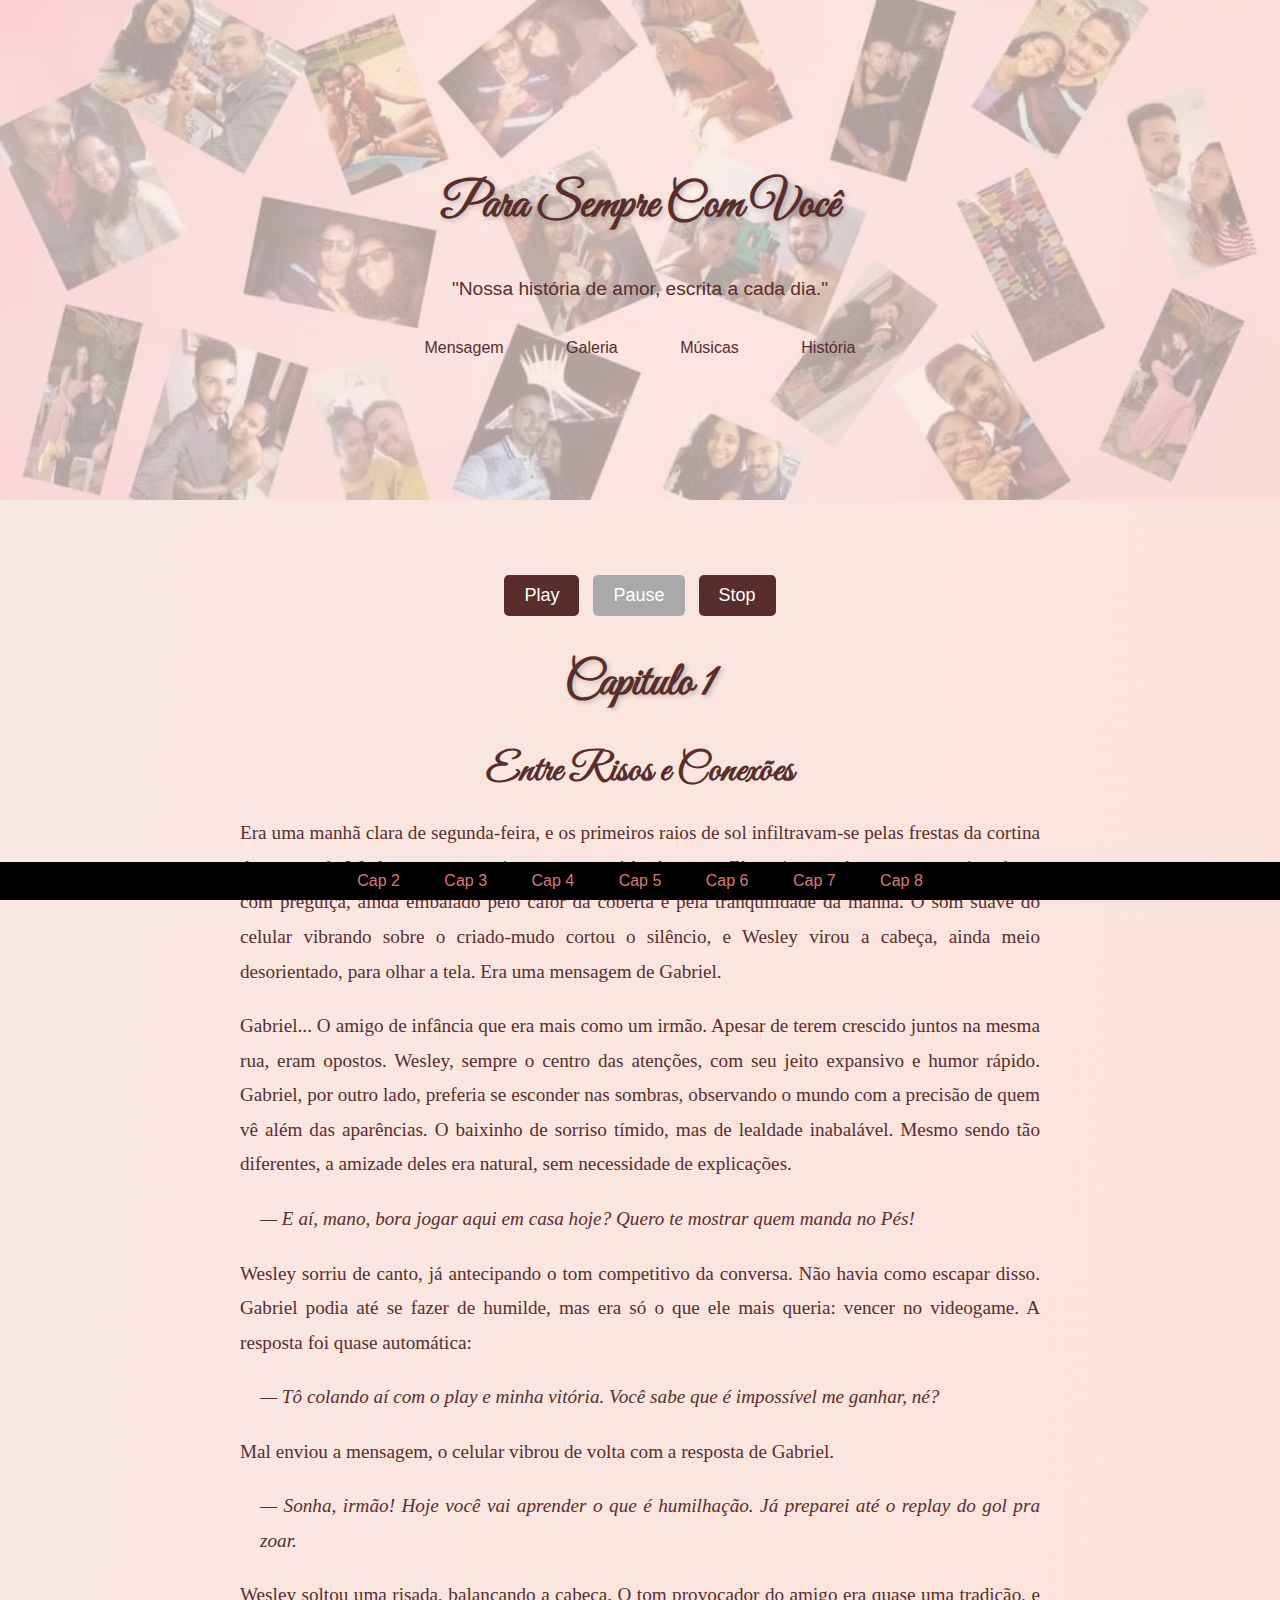
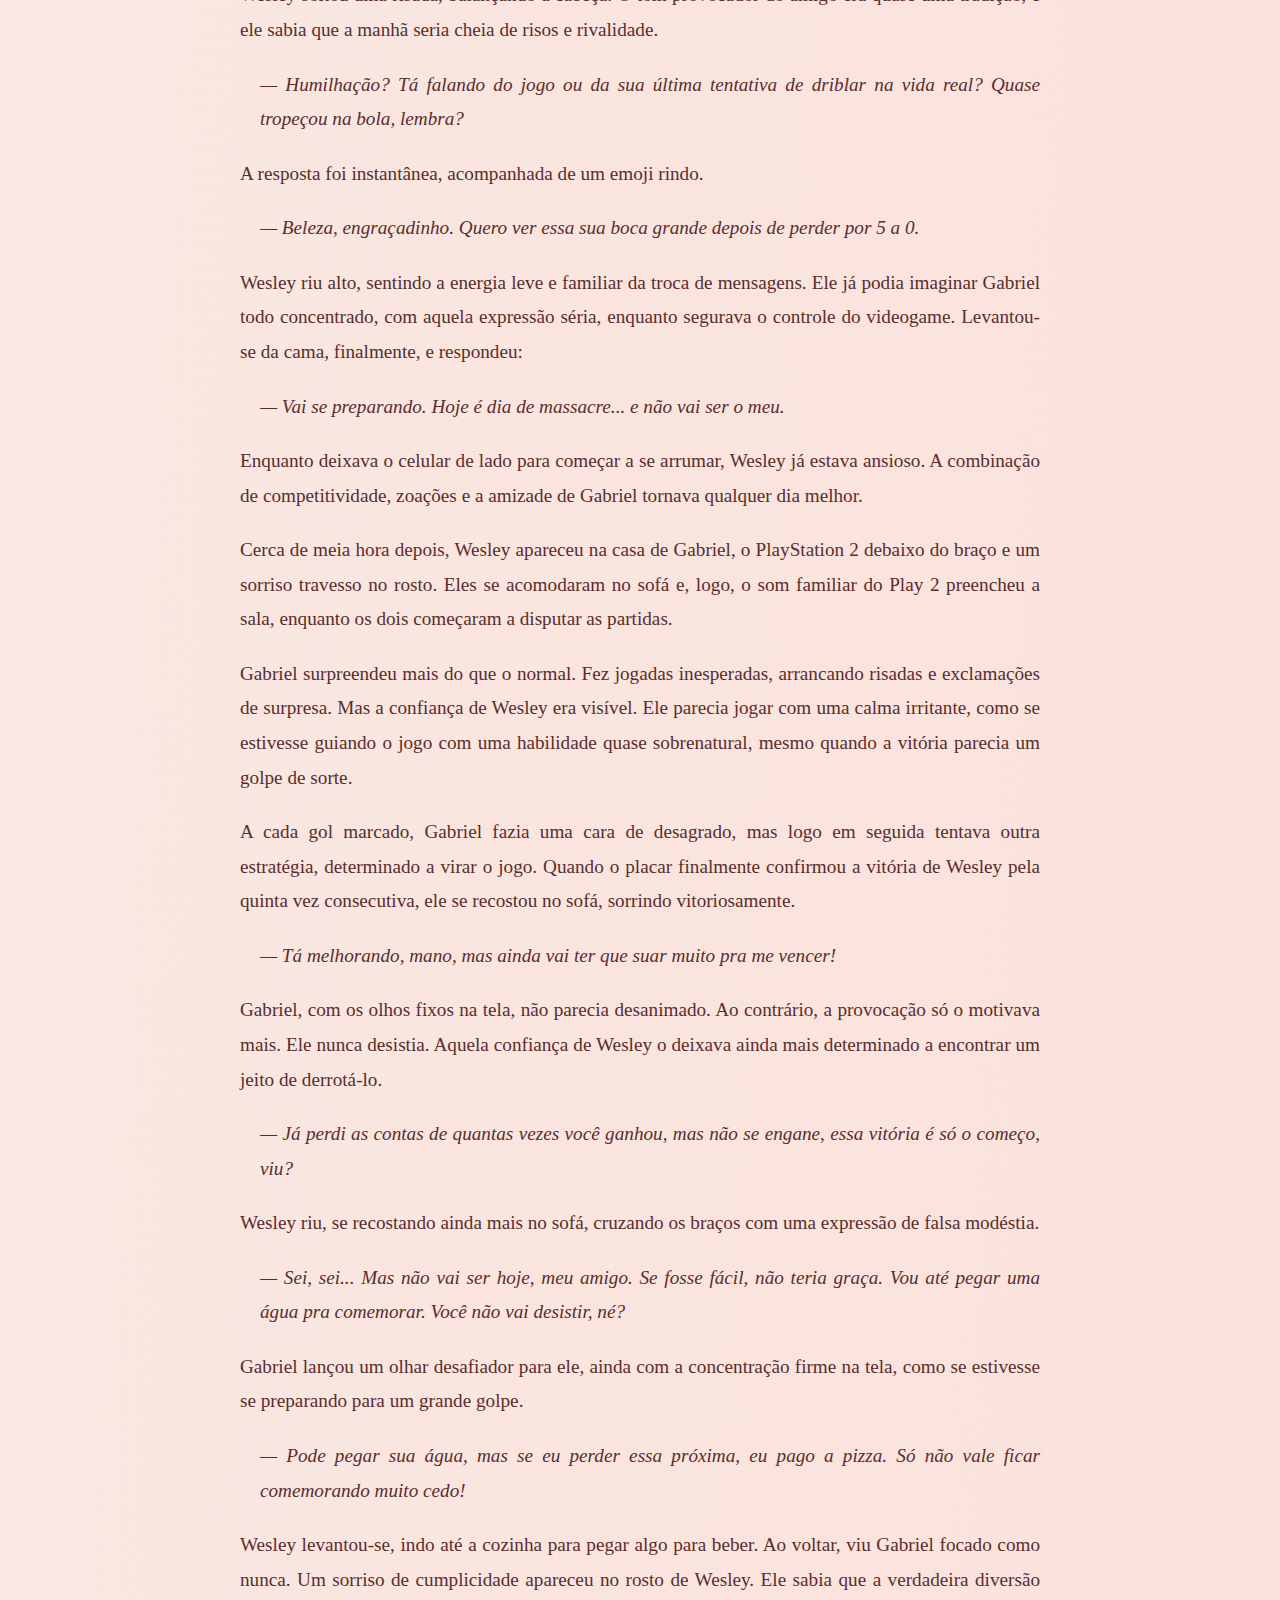
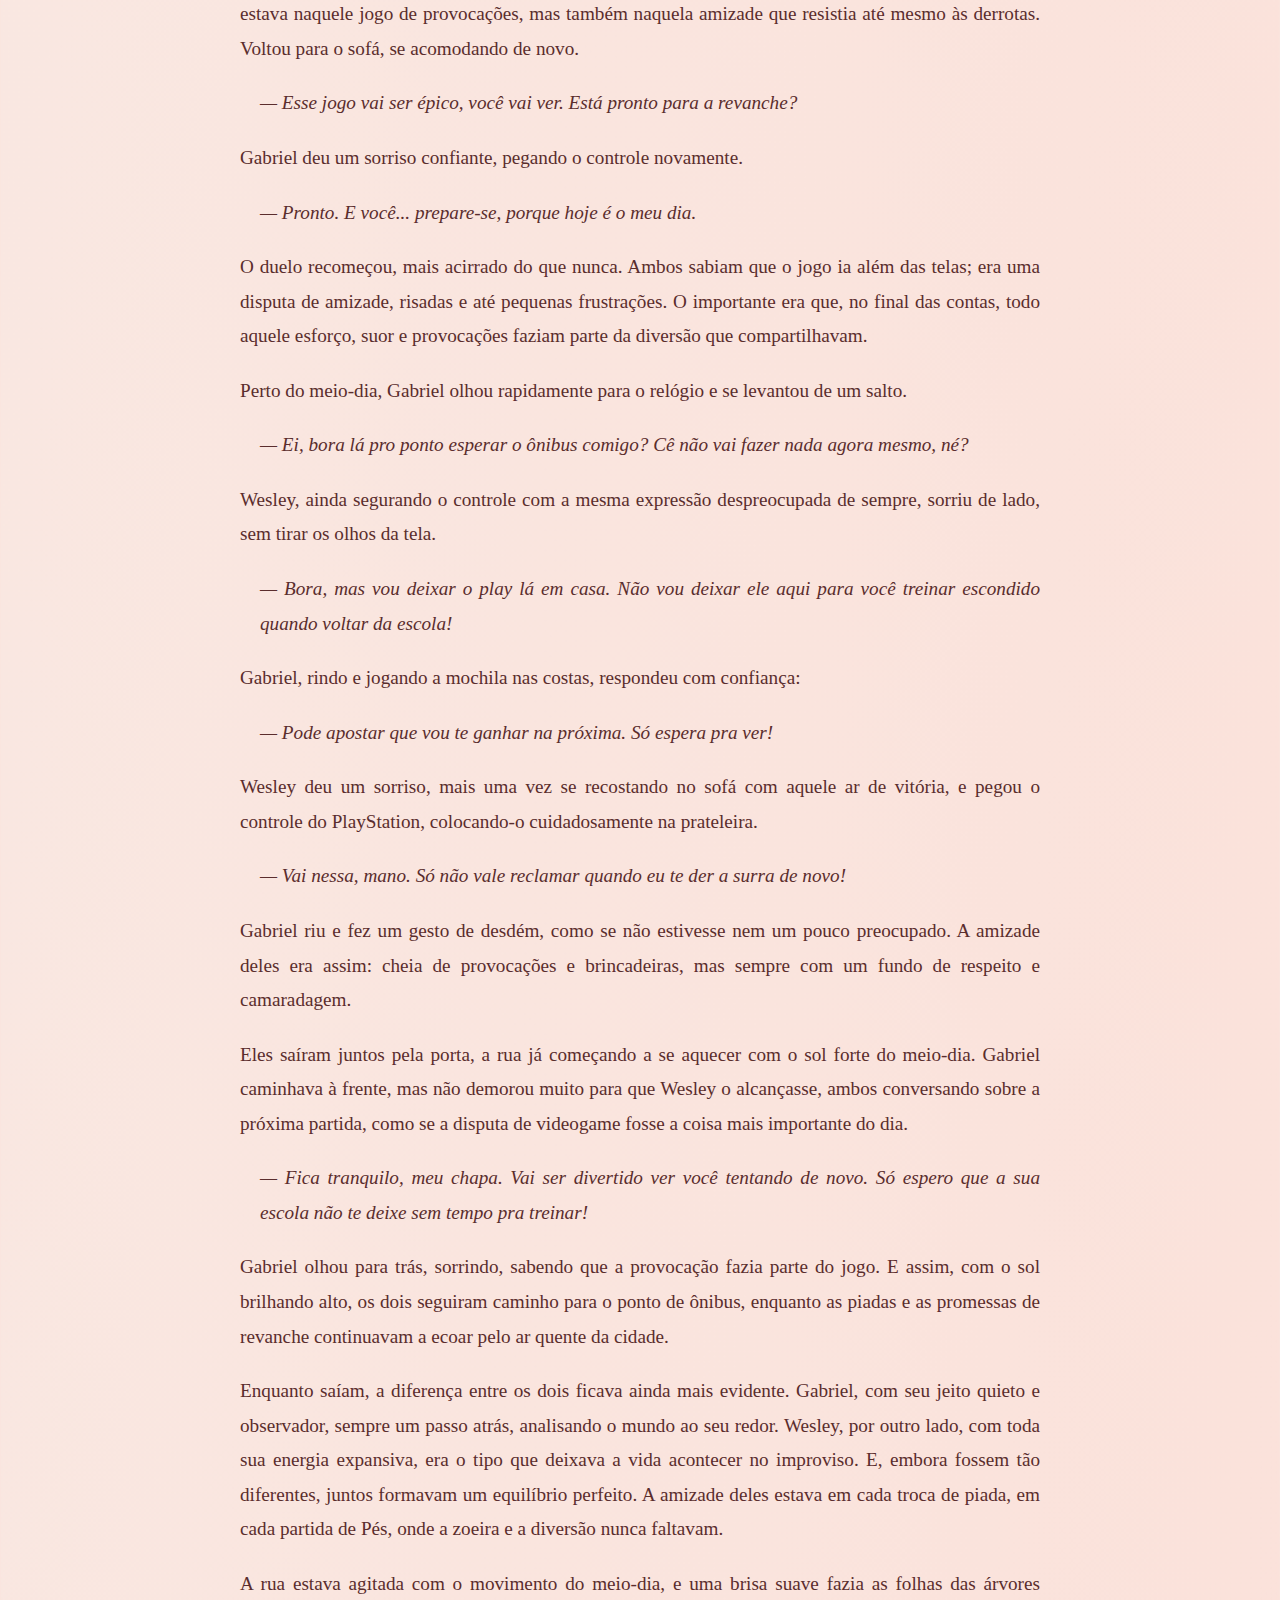
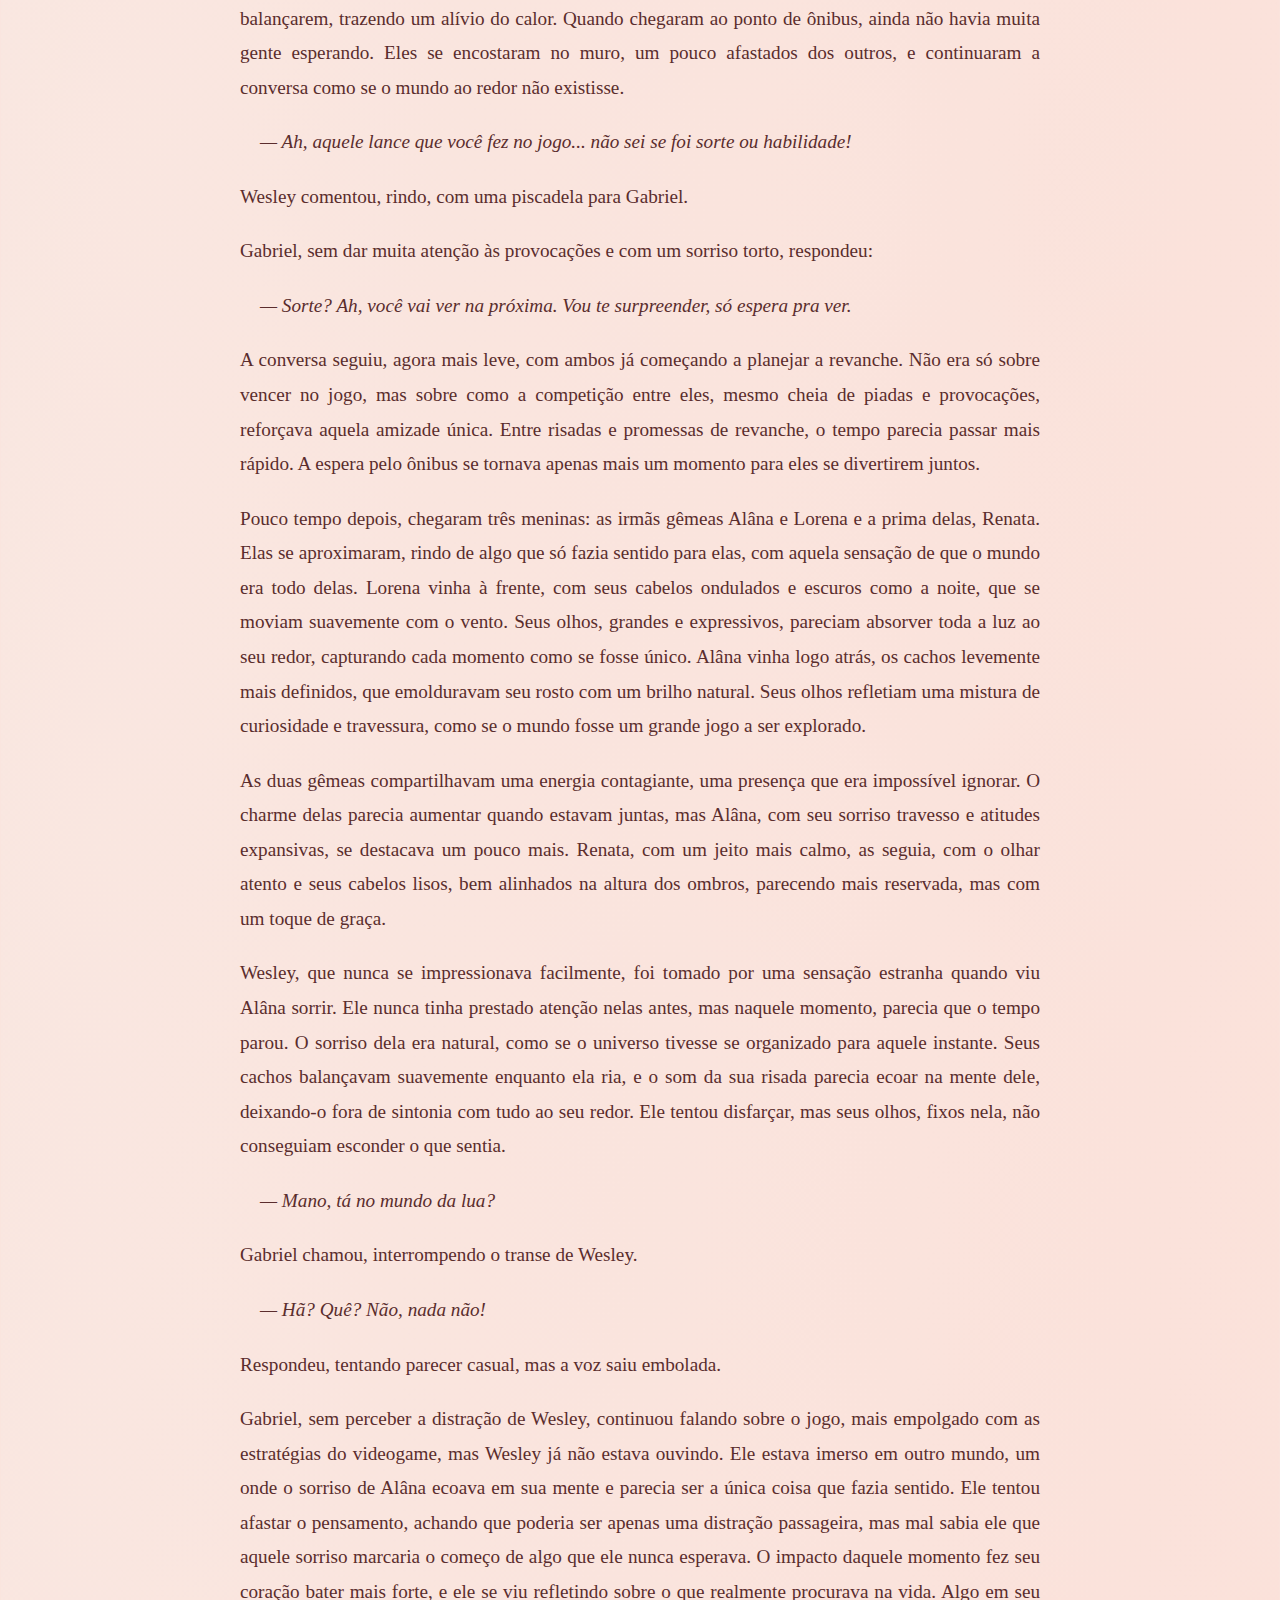
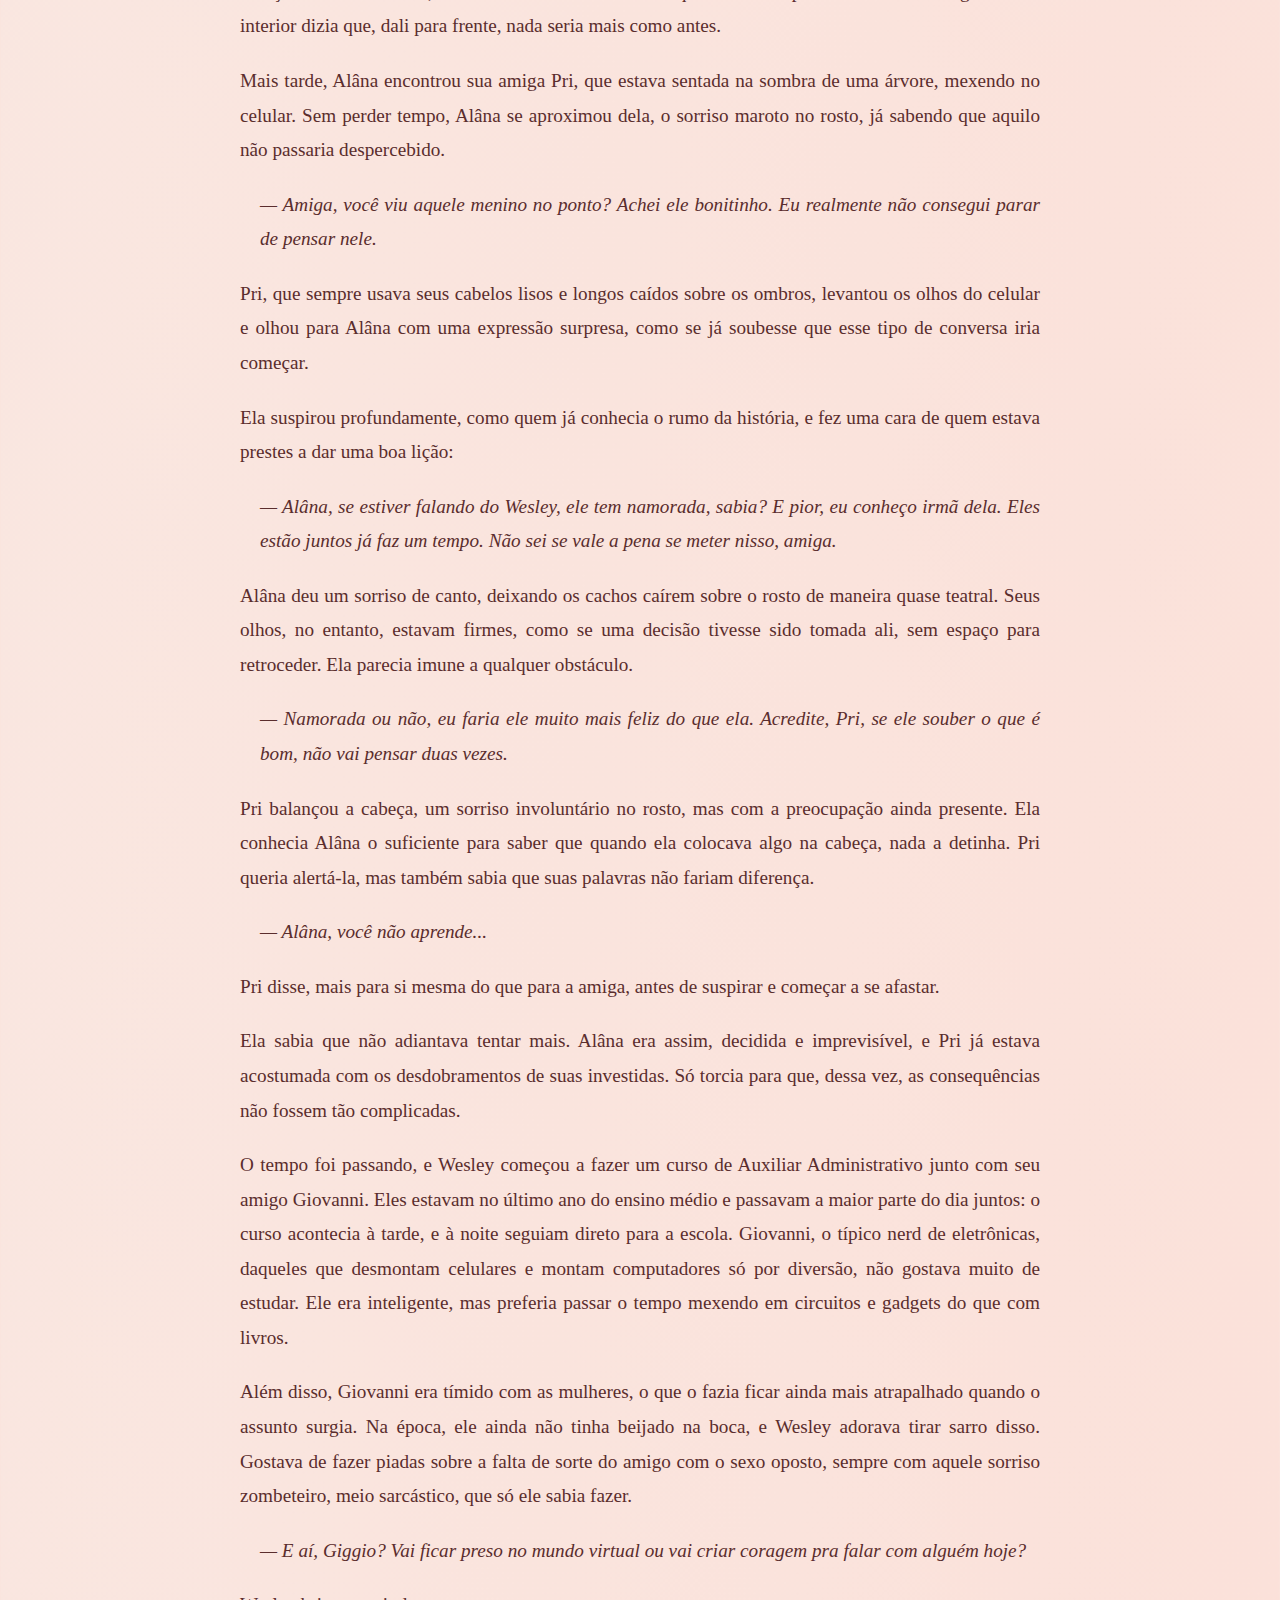
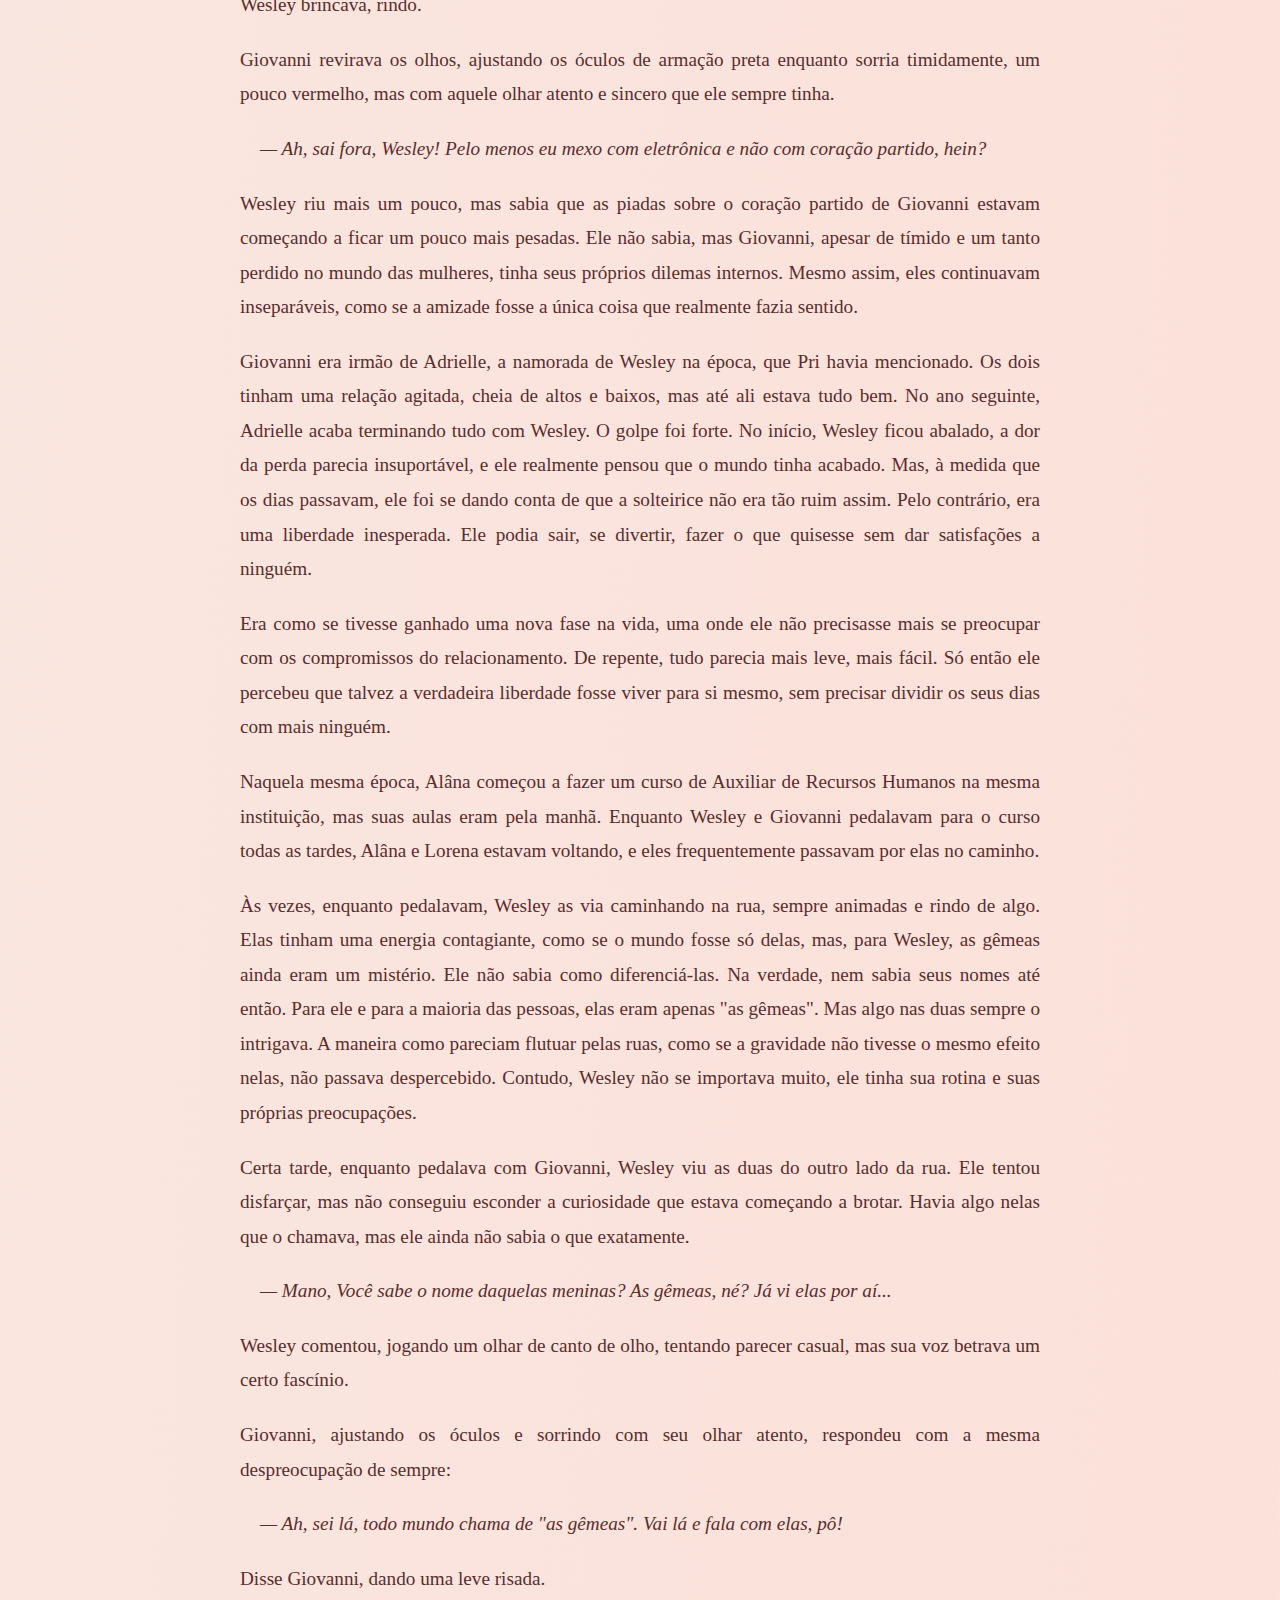
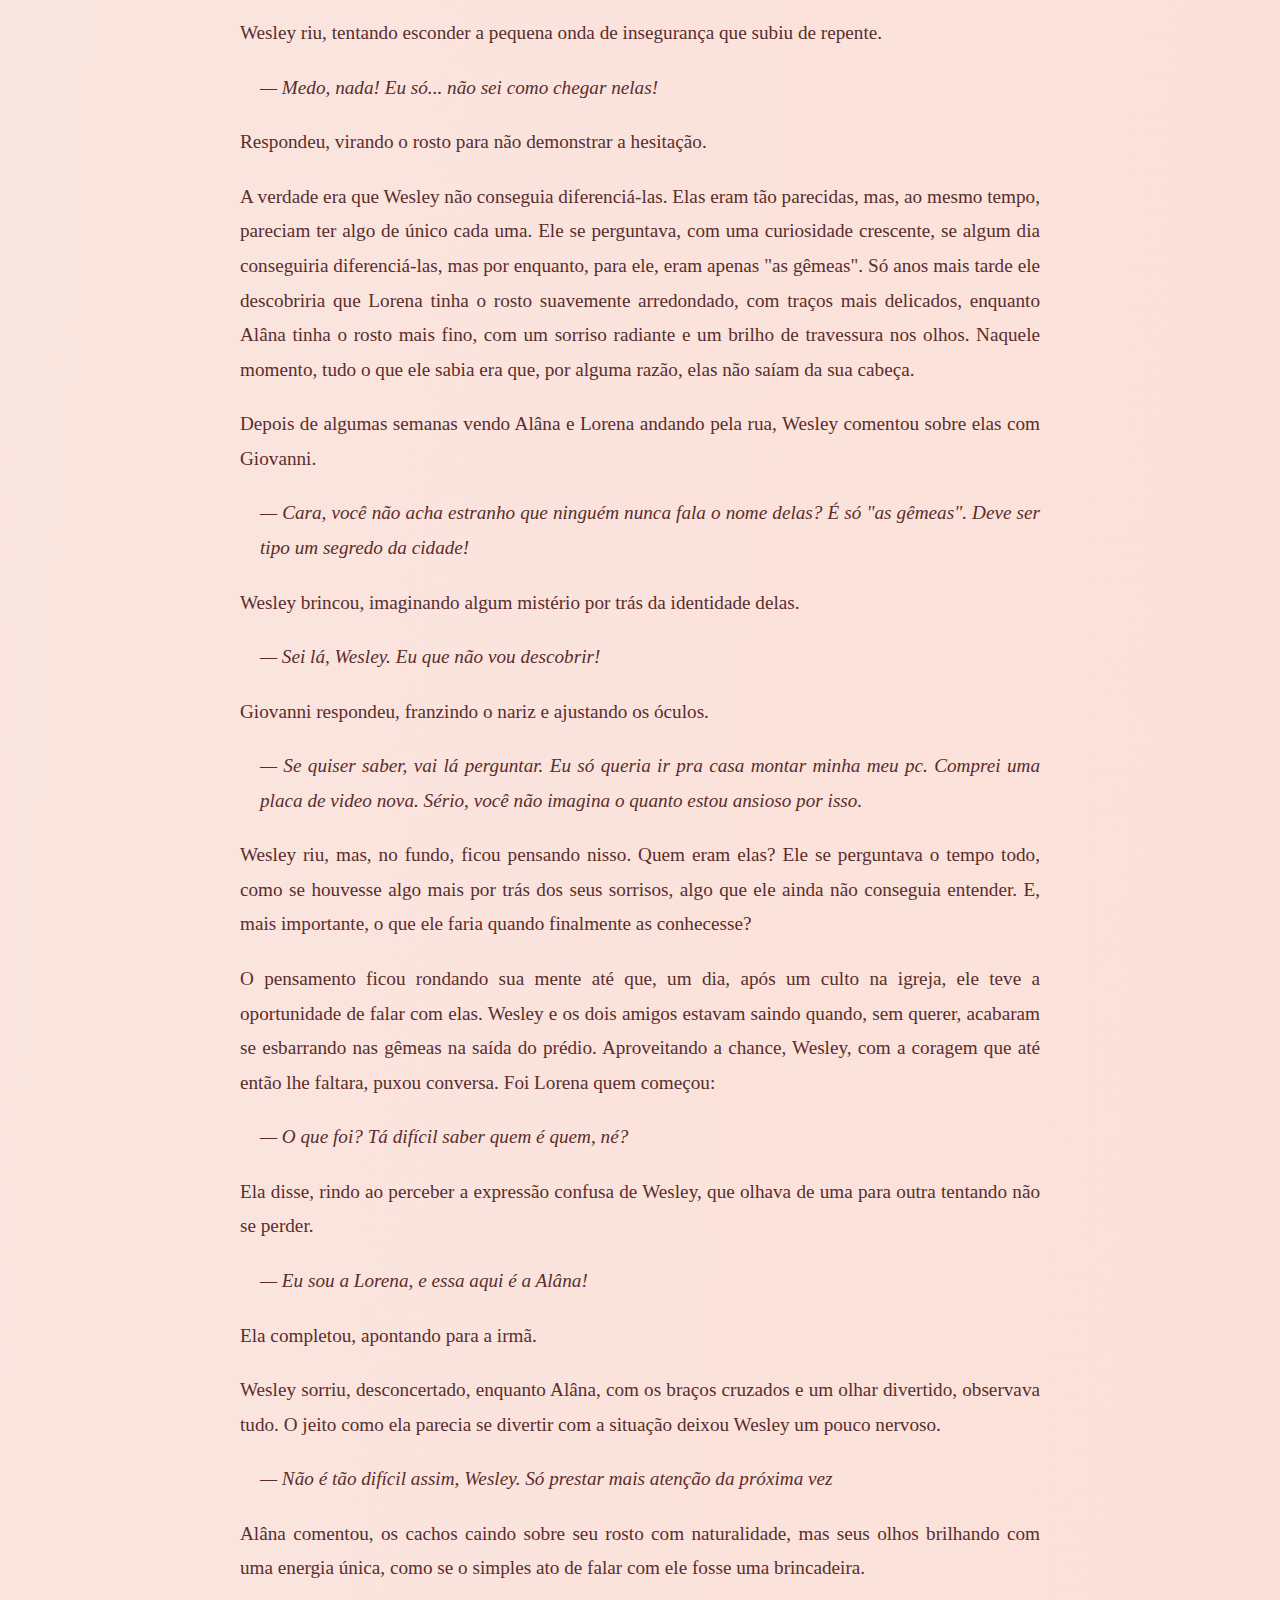
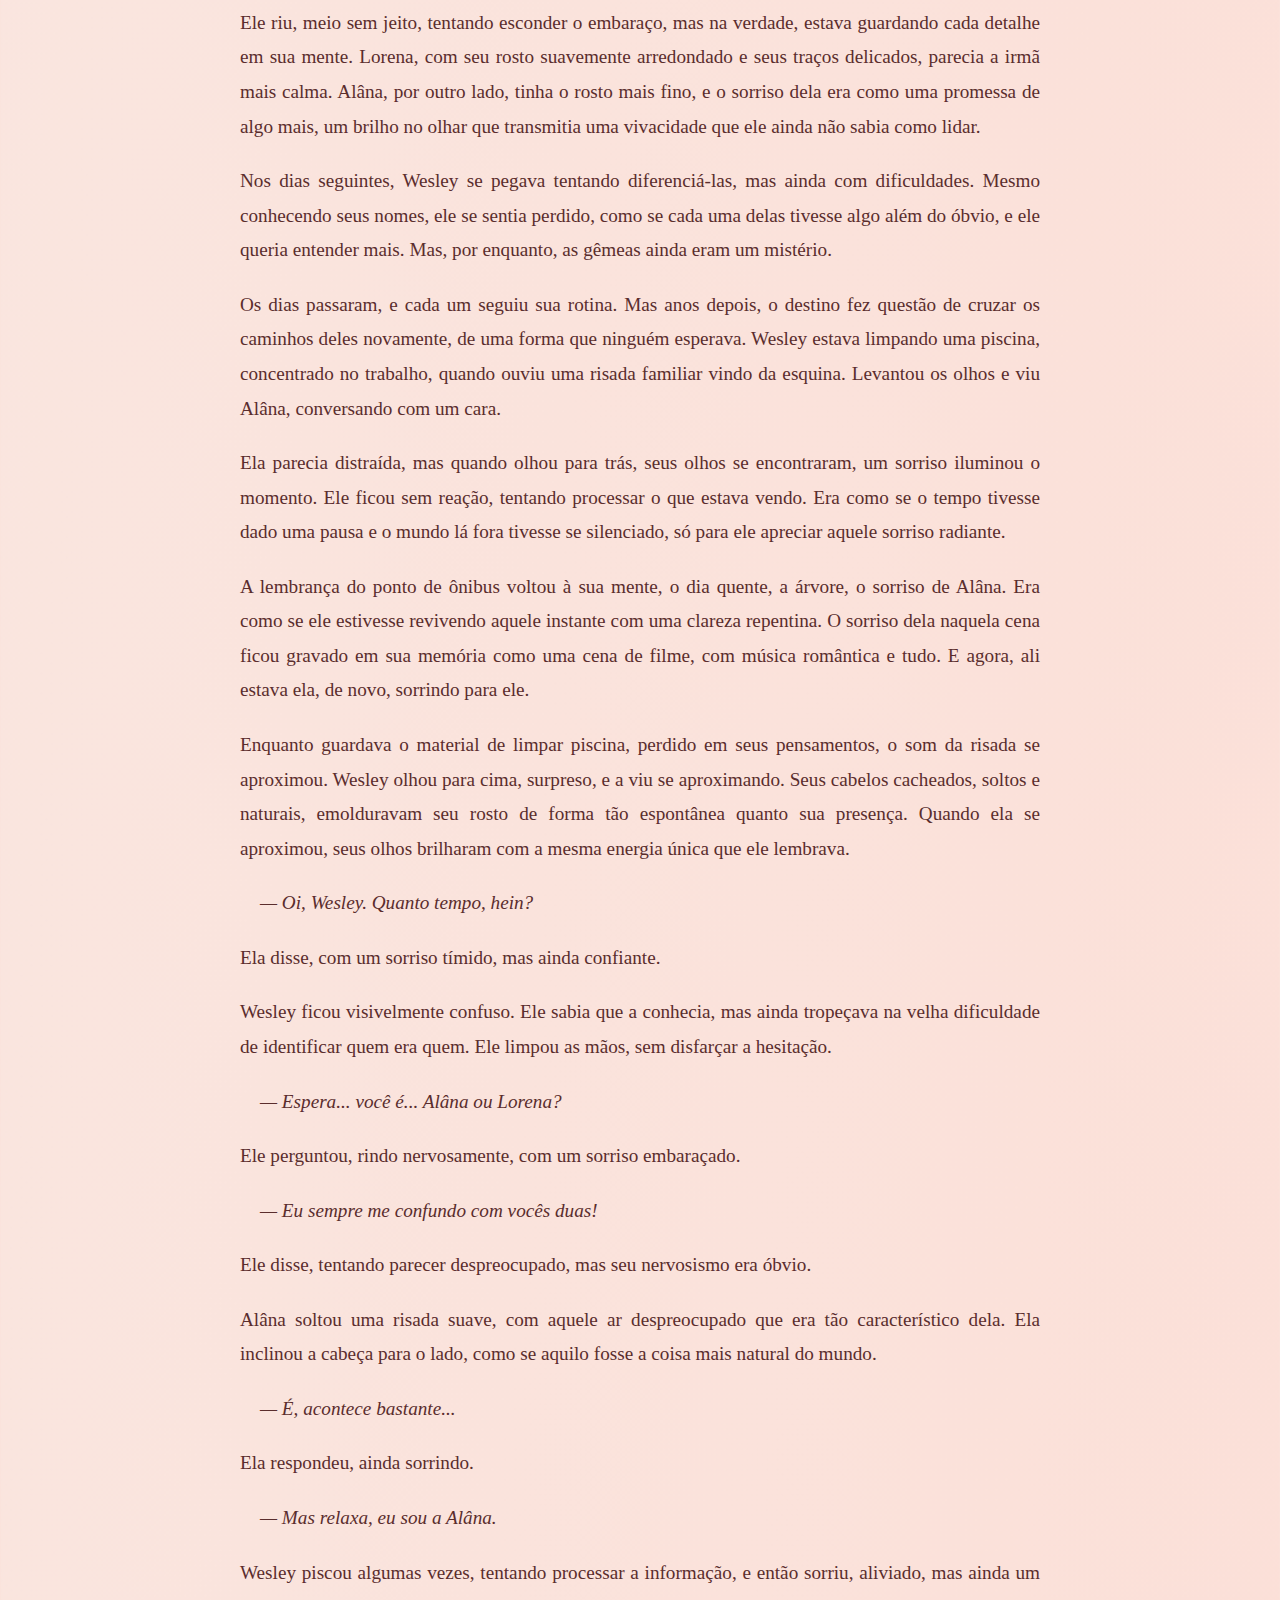
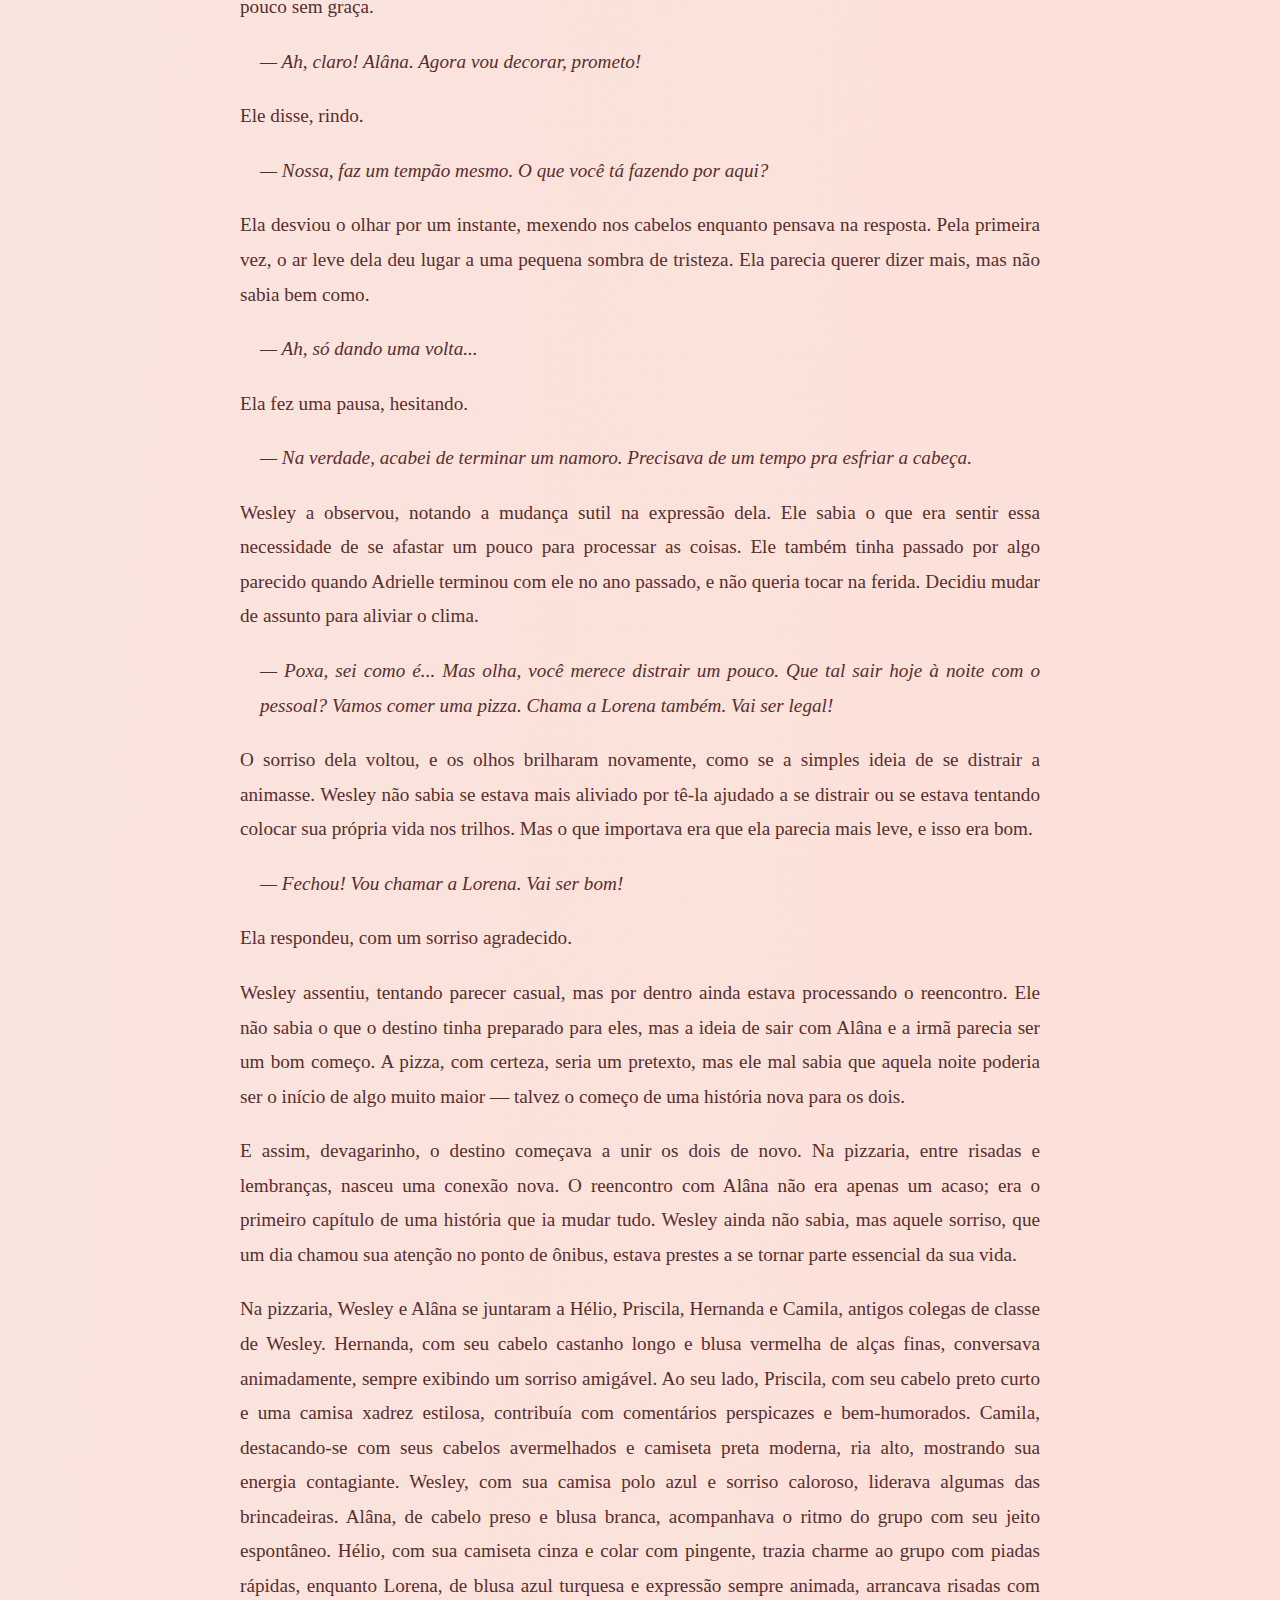
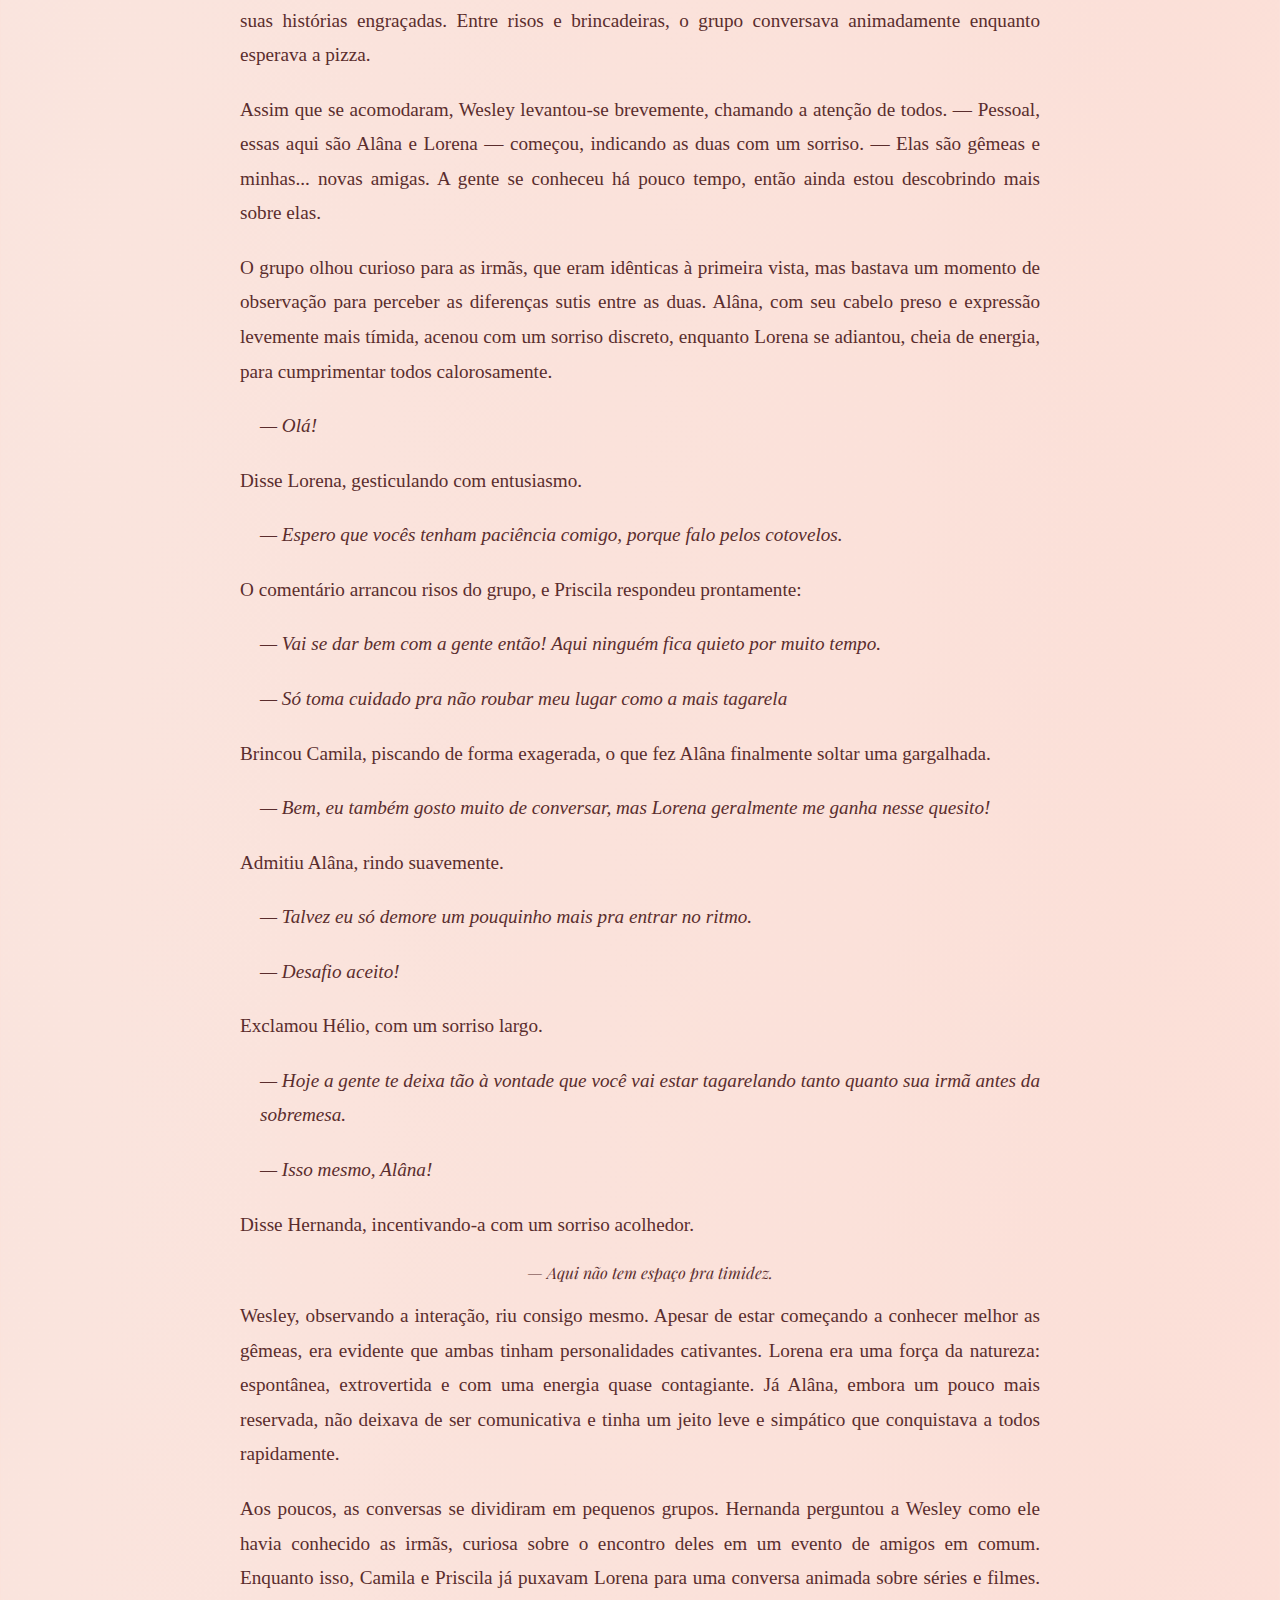
==== commit 8c535fdc: "atualização do cap 1" ====
--- a/capitulo1.html
+++ b/capitulo1.html
@@ -44,8 +44,7 @@
                 cortina do quarto de Wesley, como se quisessem arrancá-lo da cama. Ele esticou os braços,
                 espreguiçando-se com preguiça, ainda embalado pelo calor da coberta e pela tranquilidade da manhã. O som
                 suave do celular vibrando sobre o criado-mudo cortou o silêncio, e Wesley virou a cabeça, ainda meio
-                desorientado, para olhar a tela.
-                Era uma mensagem de Gabriel.</p>
+                desorientado, para olhar a tela. Era uma mensagem de Gabriel.</p>
 
             <p> Gabriel... O amigo de infância que era mais como um irmão. Apesar de terem crescido juntos na mesma rua,
                 eram opostos. Wesley, sempre o centro das atenções, com seu jeito expansivo e humor rápido. Gabriel, por
@@ -65,8 +64,40 @@
                 <p> — Tô colando aí com o play e minha vitória. Você sabe que é impossível me ganhar, né?</p>
             </blockquote>
 
+            <p> Mal enviou a mensagem, o celular vibrou de volta com a resposta de Gabriel.</p>
+
+            <blockquote>
+                <p> — Sonha, irmão! Hoje você vai aprender o que é humilhação. Já preparei até o replay do gol pra zoar.
+                </p>
+            </blockquote>
+
+            <p> Wesley soltou uma risada, balançando a cabeça. O tom provocador do amigo era quase uma tradição, e ele
+                sabia que a manhã seria cheia de risos e rivalidade.</p>
+
+            <blockquote>
+                <p> — Humilhação? Tá falando do jogo ou da sua última tentativa de driblar na vida real? Quase tropeçou
+                    na bola, lembra?</p>
+            </blockquote>
+
+            <p> A resposta foi instantânea, acompanhada de um emoji rindo.</p>
+
+            <blockquote>
+                <p> — Beleza, engraçadinho. Quero ver essa sua boca grande depois de perder por 5 a 0.</p>
+            </blockquote>
+
+            <p> Wesley riu alto, sentindo a energia leve e familiar da troca de mensagens. Ele já podia imaginar Gabriel
+                todo concentrado, com aquela expressão séria, enquanto segurava o controle do videogame. Levantou-se da
+                cama, finalmente, e respondeu:</p>
+
+            <blockquote>
+                <p> — Vai se preparando. Hoje é dia de massacre... e não vai ser o meu.</p>
+            </blockquote>
+
+            <p> Enquanto deixava o celular de lado para começar a se arrumar, Wesley já estava ansioso. A combinação de
+                competitividade, zoações e a amizade de Gabriel tornava qualquer dia melhor.</p>
+
             <p> Cerca de meia hora depois, Wesley apareceu na casa de Gabriel, o PlayStation 2 debaixo do braço e um
-                sorriso travesso no rosto. Eles se acomodaram no sofá e, logo, o som familiar do play 2 preencheu a
+                sorriso travesso no rosto. Eles se acomodaram no sofá e, logo, o som familiar do Play 2 preencheu a
                 sala, enquanto os dois começaram a disputar as partidas.</p>
 
             <p> Gabriel surpreendeu mais do que o normal. Fez jogadas inesperadas, arrancando risadas e exclamações de
@@ -74,7 +105,9 @@
                 estivesse guiando o jogo com uma habilidade quase sobrenatural, mesmo quando a vitória parecia um golpe
                 de sorte.</p>
 
-            <p> No final, mais uma vitória para Wesley. Ele se recostou no sofá, sorrindo vitoriosamente.</p>
+            <p> A cada gol marcado, Gabriel fazia uma cara de desagrado, mas logo em seguida tentava outra estratégia,
+                determinado a virar o jogo. Quando o placar finalmente confirmou a vitória de Wesley pela quinta vez
+                consecutiva, ele se recostou no sofá, sorrindo vitoriosamente.</p>
 
             <blockquote>
                 <p> — Tá melhorando, mano, mas ainda vai ter que suar muito pra me vencer!</p>
@@ -84,6 +117,46 @@
                 mais. Ele nunca desistia. Aquela confiança de Wesley o deixava ainda mais determinado a encontrar um
                 jeito de derrotá-lo.</p>
 
+            <blockquote>
+                <p> — Já perdi as contas de quantas vezes você ganhou, mas não se engane, essa vitória é só o começo,
+                    viu?</p>
+            </blockquote>
+
+            <p> Wesley riu, se recostando ainda mais no sofá, cruzando os braços com uma expressão de falsa modéstia.
+            </p>
+
+            <blockquote>
+                <p> — Sei, sei... Mas não vai ser hoje, meu amigo. Se fosse fácil, não teria graça. Vou até pegar uma
+                    água pra comemorar. Você não vai desistir, né?</p>
+            </blockquote>
+
+            <p> Gabriel lançou um olhar desafiador para ele, ainda com a concentração firme na tela, como se estivesse
+                se preparando para um grande golpe.</p>
+
+            <blockquote>
+                <p> — Pode pegar sua água, mas se eu perder essa próxima, eu pago a pizza. Só não vale ficar comemorando
+                    muito cedo!</p>
+            </blockquote>
+
+            <p> Wesley levantou-se, indo até a cozinha para pegar algo para beber. Ao voltar, viu Gabriel focado como
+                nunca. Um sorriso de cumplicidade apareceu no rosto de Wesley. Ele sabia que a verdadeira diversão
+                estava naquele jogo de provocações, mas também naquela amizade que resistia até mesmo às derrotas.
+                Voltou para o sofá, se acomodando de novo.</p>
+
+            <blockquote>
+                <p> — Esse jogo vai ser épico, você vai ver. Está pronto para a revanche?</p>
+            </blockquote>
+
+            <p> Gabriel deu um sorriso confiante, pegando o controle novamente.</p>
+
+            <blockquote>
+                <p> — Pronto. E você... prepare-se, porque hoje é o meu dia.</p>
+            </blockquote>
+
+            <p> O duelo recomeçou, mais acirrado do que nunca. Ambos sabiam que o jogo ia além das telas; era uma
+                disputa de amizade, risadas e até pequenas frustrações. O importante era que, no final das contas, todo
+                aquele esforço, suor e provocações faziam parte da diversão que compartilhavam.</p>
+
             <p> Perto do meio-dia, Gabriel olhou rapidamente para o relógio e se levantou de um salto.</p>
 
             <blockquote>
@@ -95,8 +168,7 @@
 
             <blockquote>
                 <p> — Bora, mas vou deixar o play lá em casa. Não vou deixar ele aqui para você treinar escondido quando
-                    voltar
-                    da escola!</p>
+                    voltar da escola!</p>
             </blockquote>
 
             <p> Gabriel, rindo e jogando a mochila nas costas, respondeu com confiança:</p>
@@ -104,6 +176,29 @@
             <blockquote>
                 <p> — Pode apostar que vou te ganhar na próxima. Só espera pra ver!</p>
             </blockquote>
+
+            <p> Wesley deu um sorriso, mais uma vez se recostando no sofá com aquele ar de vitória, e pegou o controle
+                do PlayStation, colocando-o cuidadosamente na prateleira.</p>
+
+            <blockquote>
+                <p> — Vai nessa, mano. Só não vale reclamar quando eu te der a surra de novo!</p>
+            </blockquote>
+
+            <p> Gabriel riu e fez um gesto de desdém, como se não estivesse nem um pouco preocupado. A amizade deles era
+                assim: cheia de provocações e brincadeiras, mas sempre com um fundo de respeito e camaradagem.</p>
+
+            <p> Eles saíram juntos pela porta, a rua já começando a se aquecer com o sol forte do meio-dia. Gabriel
+                caminhava à frente, mas não demorou muito para que Wesley o alcançasse, ambos conversando sobre a
+                próxima partida, como se a disputa de videogame fosse a coisa mais importante do dia.</p>
+
+            <blockquote>
+                <p> — Fica tranquilo, meu chapa. Vai ser divertido ver você tentando de novo. Só espero que a sua escola
+                    não te deixe sem tempo pra treinar!</p>
+            </blockquote>
+
+            <p> Gabriel olhou para trás, sorrindo, sabendo que a provocação fazia parte do jogo. E assim, com o sol
+                brilhando alto, os dois seguiram caminho para o ponto de ônibus, enquanto as piadas e as promessas de
+                revanche continuavam a ecoar pelo ar quente da cidade.</p>
 
             <p> Enquanto saíam, a diferença entre os dois ficava ainda mais evidente. Gabriel, com seu jeito quieto e
                 observador, sempre um passo atrás, analisando o mundo ao seu redor. Wesley, por outro lado, com toda sua
@@ -122,14 +217,14 @@
 
             <p> Wesley comentou, rindo, com uma piscadela para Gabriel.</p>
 
-            <p> Gabriel fez um gesto de quem não estava nem aí para as provocações e, com um sorriso torto, disse:</p>
-
-            <blockquote>
-                <p> — Você vai ver, na próxima vou surpreender.</p>
-            </blockquote>
-
+            <p> Gabriel, sem dar muita atenção às provocações e com um sorriso torto, respondeu:</p>
+            
+            <blockquote>
+                <p> — Sorte? Ah, você vai ver na próxima. Vou te surpreender, só espera pra ver.</p>
+            </blockquote>
+            
             <p> A conversa seguiu, agora mais leve, com ambos já começando a planejar a revanche. Não era só sobre
-                vencer no jogo, mas sobre como a competição entre eles, mesmo cheia de piadas e provocação, reforçava
+                vencer no jogo, mas sobre como a competição entre eles, mesmo cheia de piadas e provocações, reforçava
                 aquela amizade única. Entre risadas e promessas de revanche, o tempo parecia passar mais rápido. A
                 espera pelo ônibus se tornava apenas mais um momento para eles se divertirem juntos.</p>
 
--- a/css/style.css
+++ b/css/style.css
@@ -359,27 +359,6 @@
     text-decoration: underline;
 }
 
-/* explosão de festões *******/
-.confetti {
-    position: absolute;
-    width: 10px;
-    height: 10px;
-    background-color: #ff6347;
-    animation: explode 3s linear infinite;
-}
-
-@keyframes explode {
-    0% {
-        transform: translateY(5) rotate(5deg);
-        opacity: 1;
-    }
-
-    100% {
-        transform: translateY(800px) rotate(360deg);
-        opacity: 0;
-    }
-}
-
 /* musica ***********/
 
 span p {
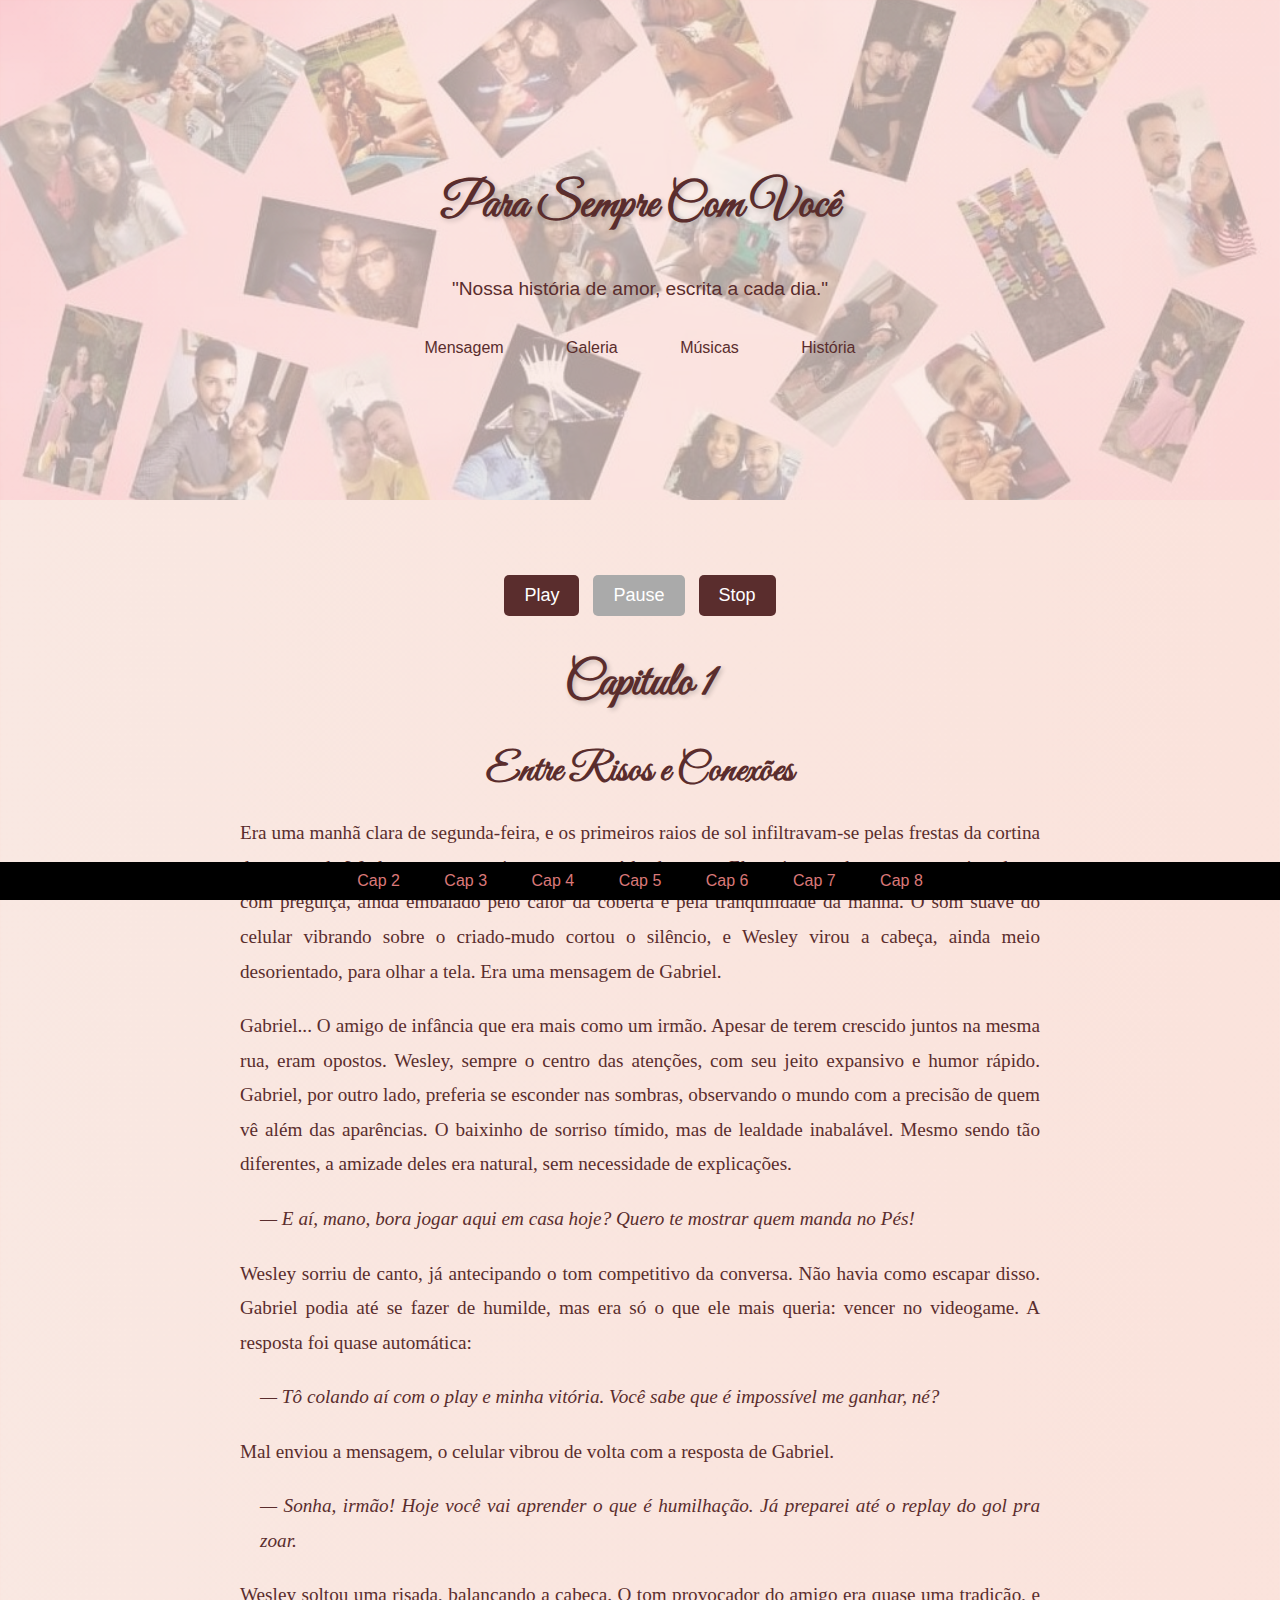
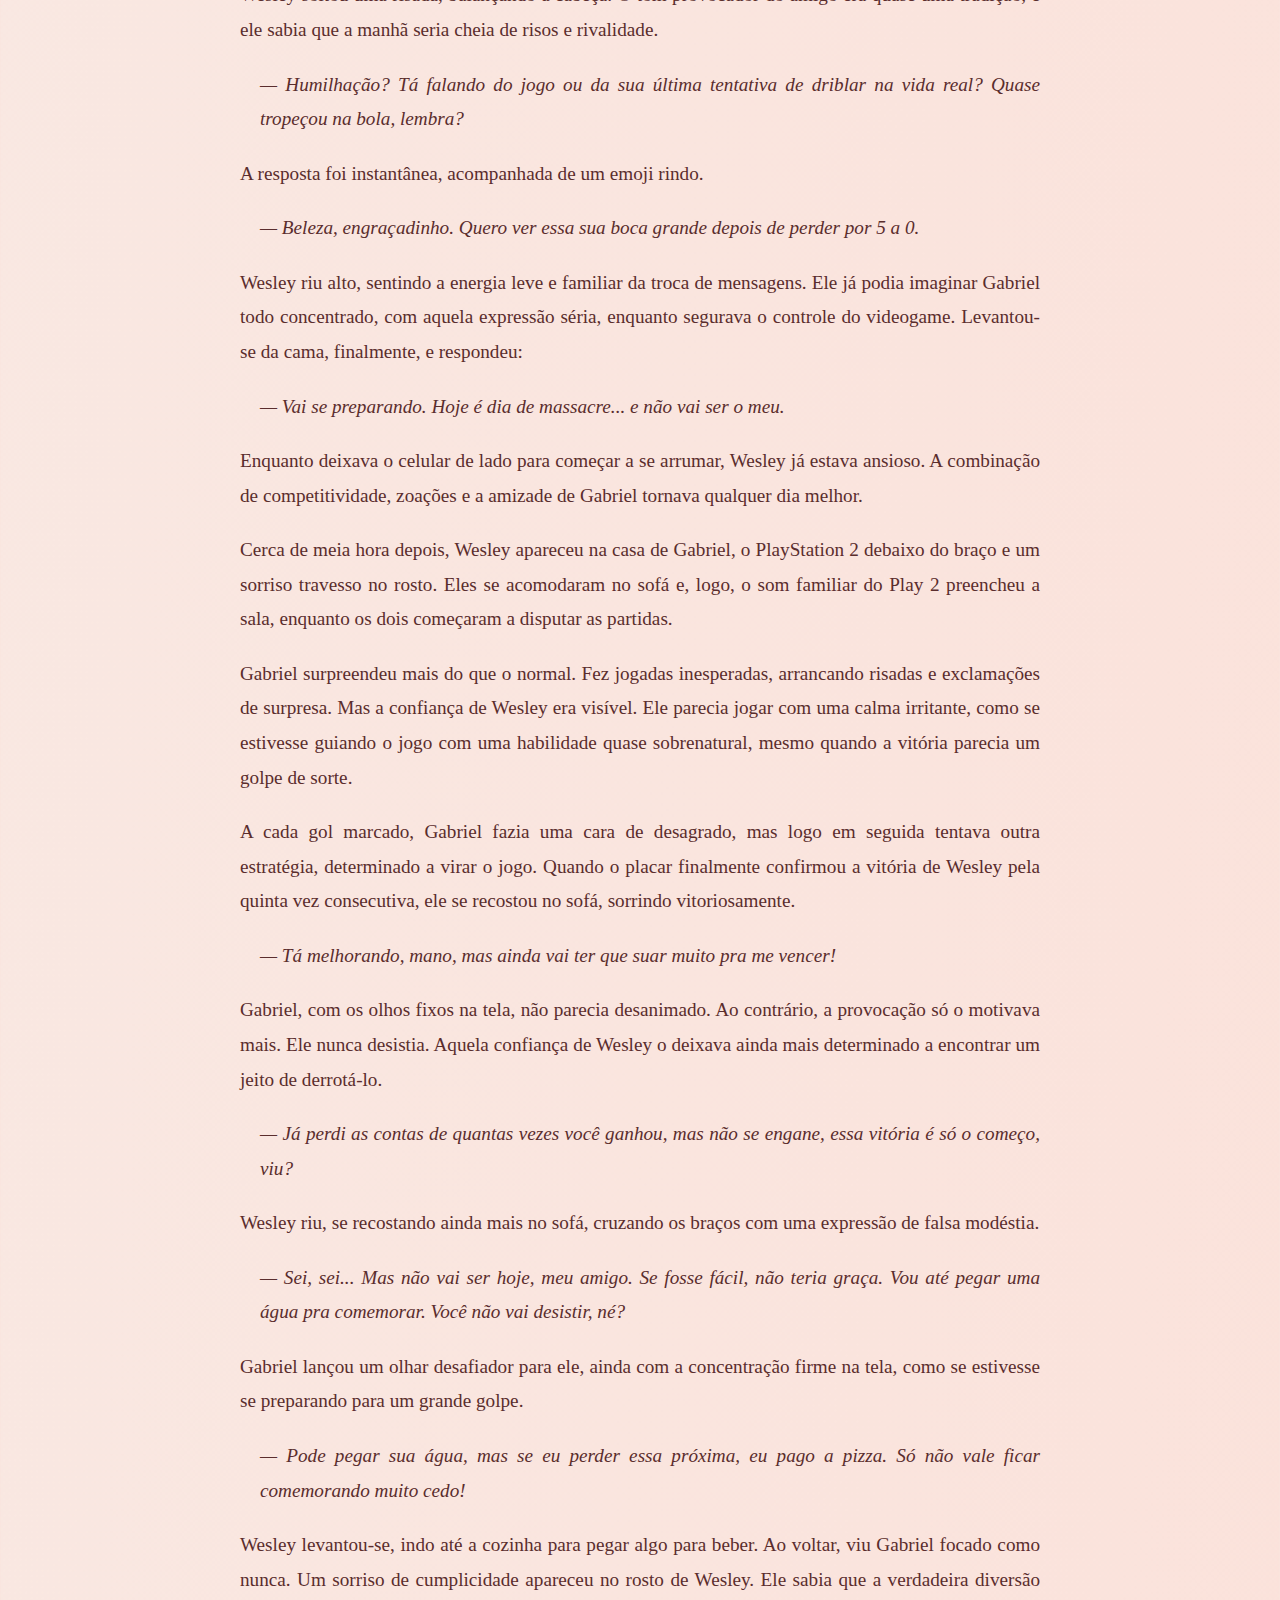
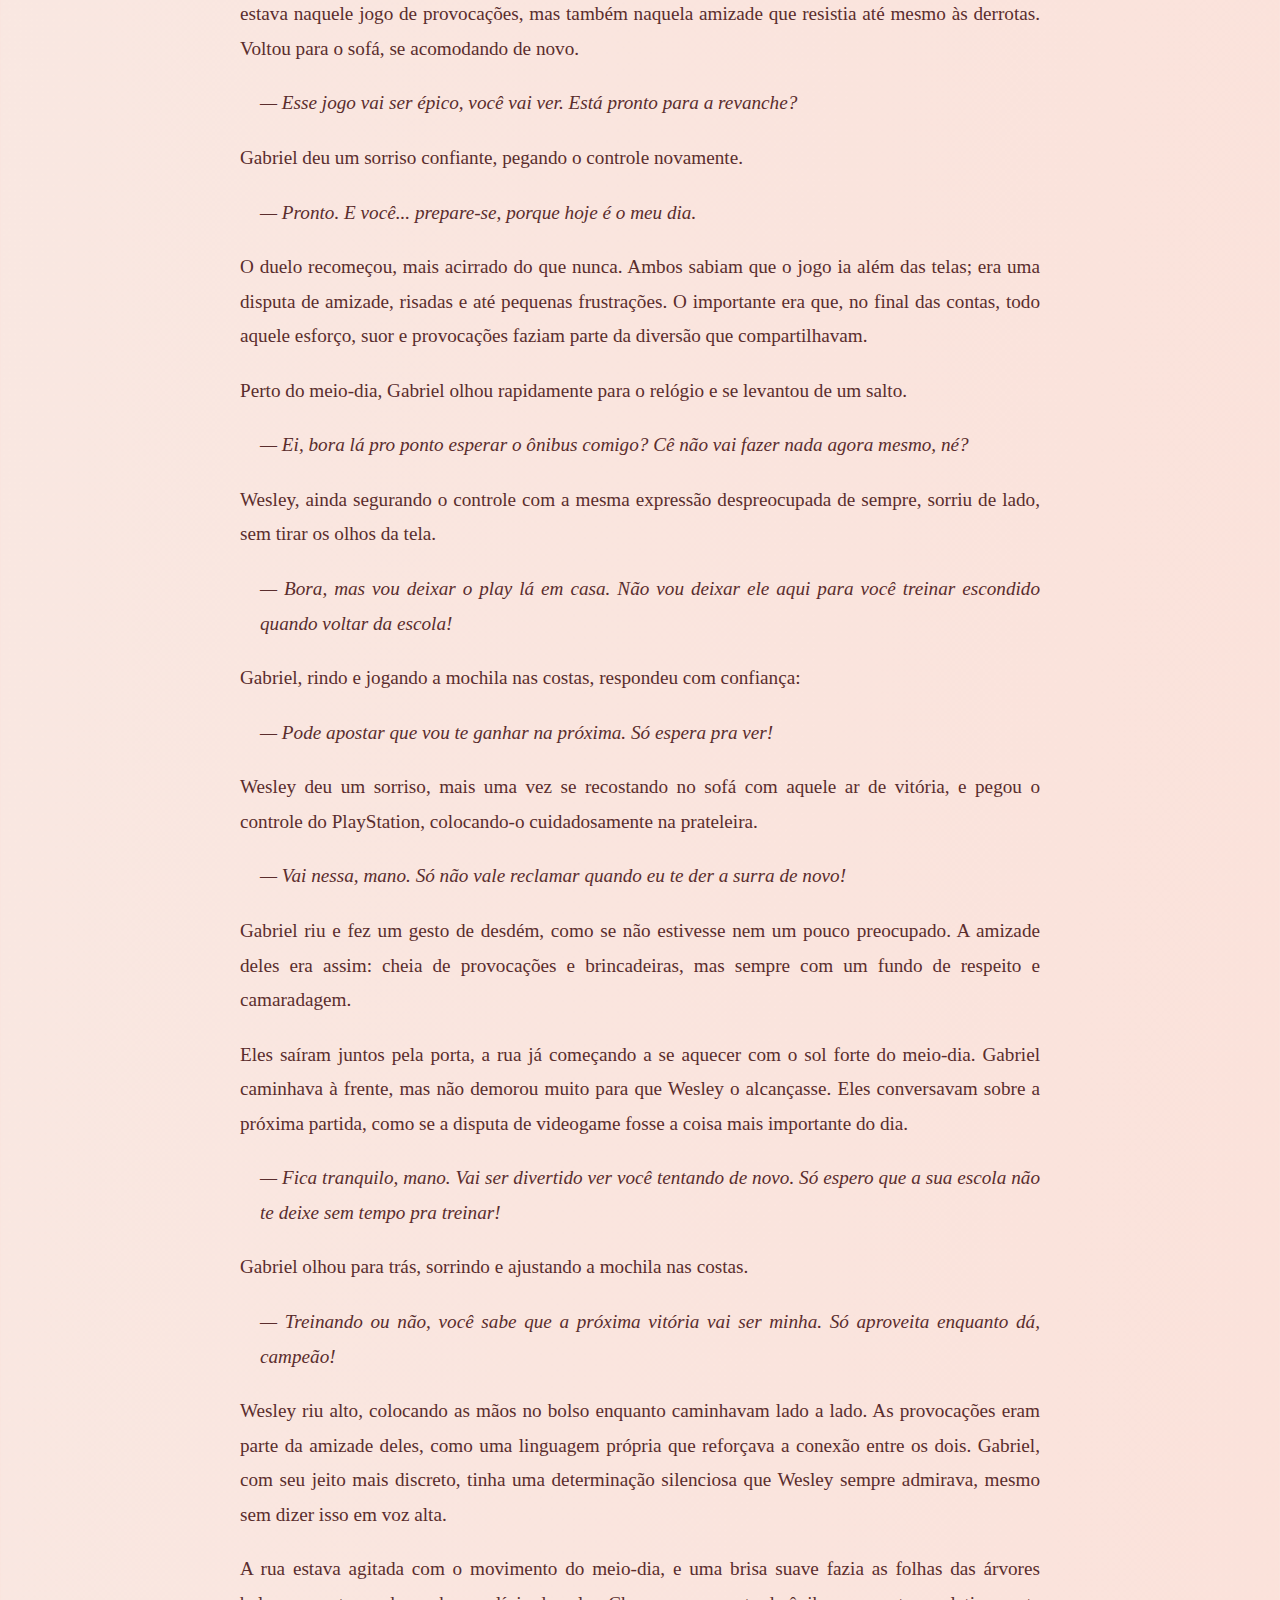
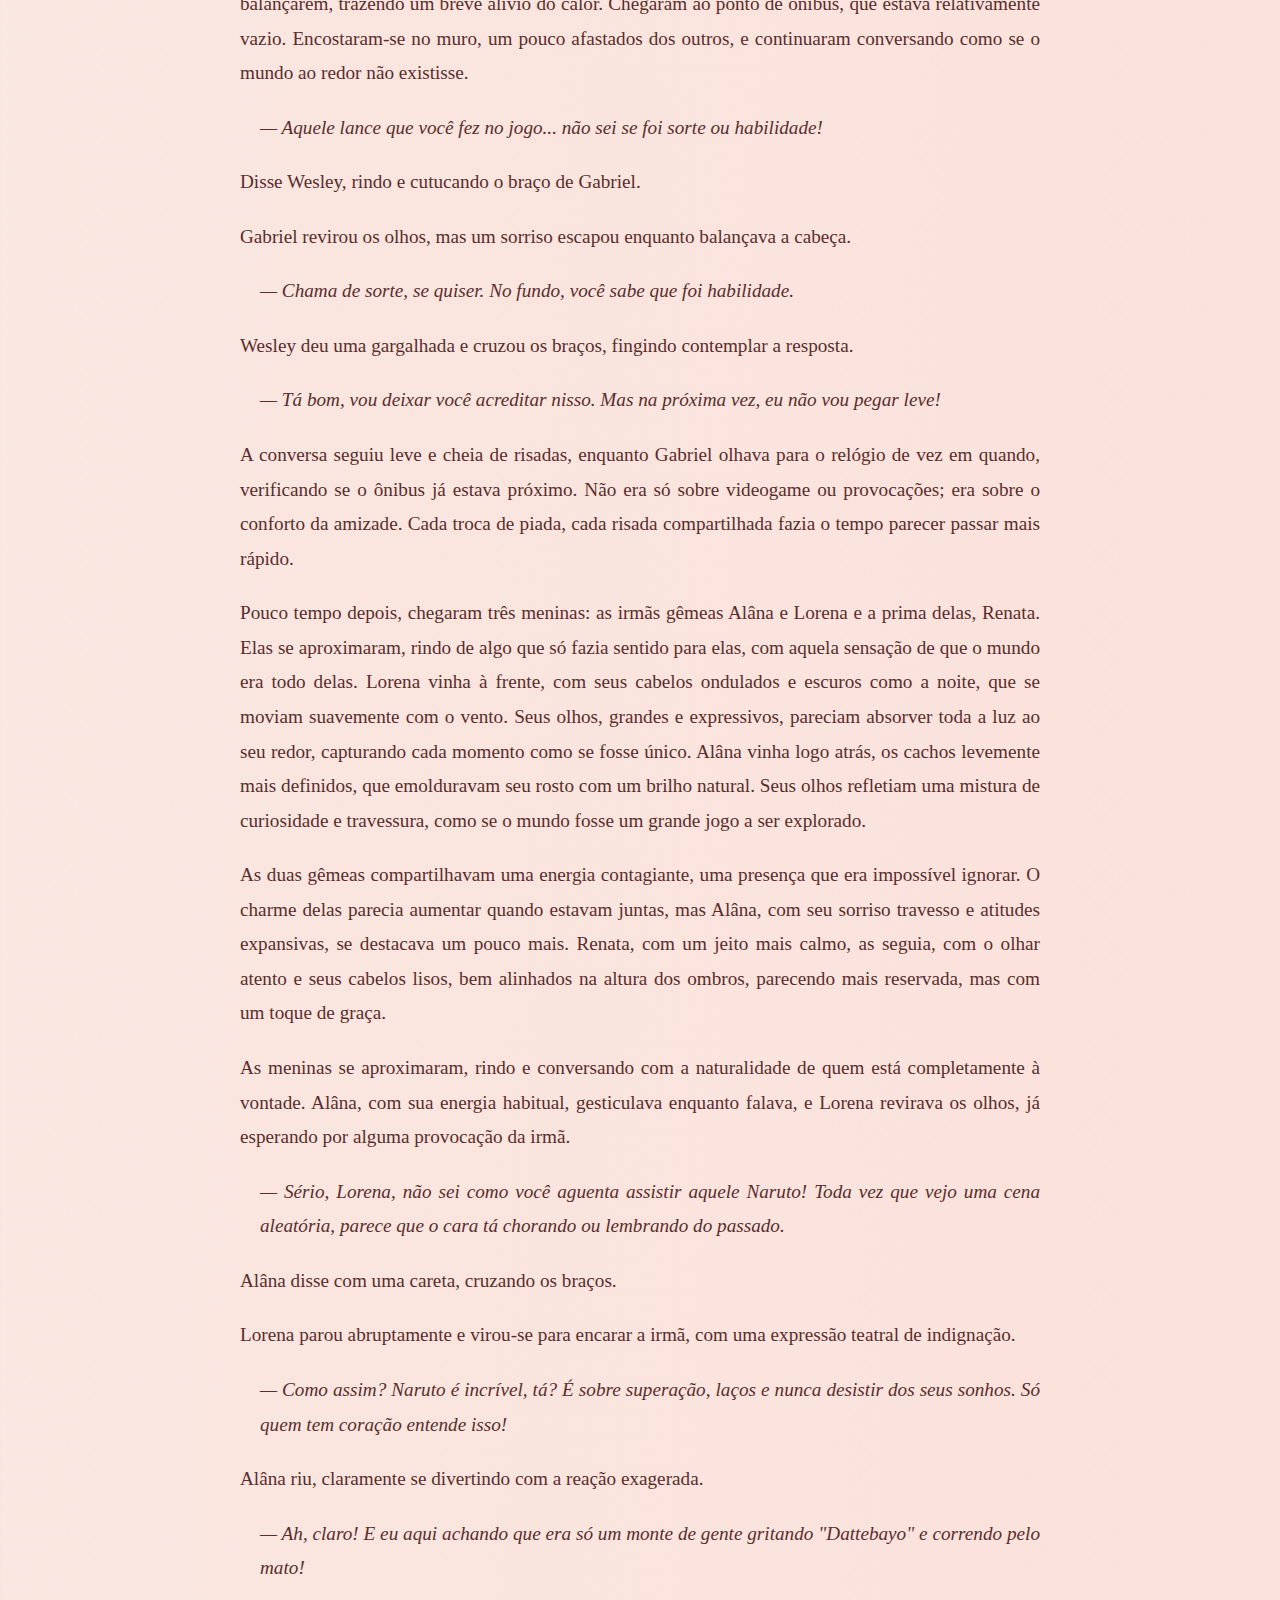
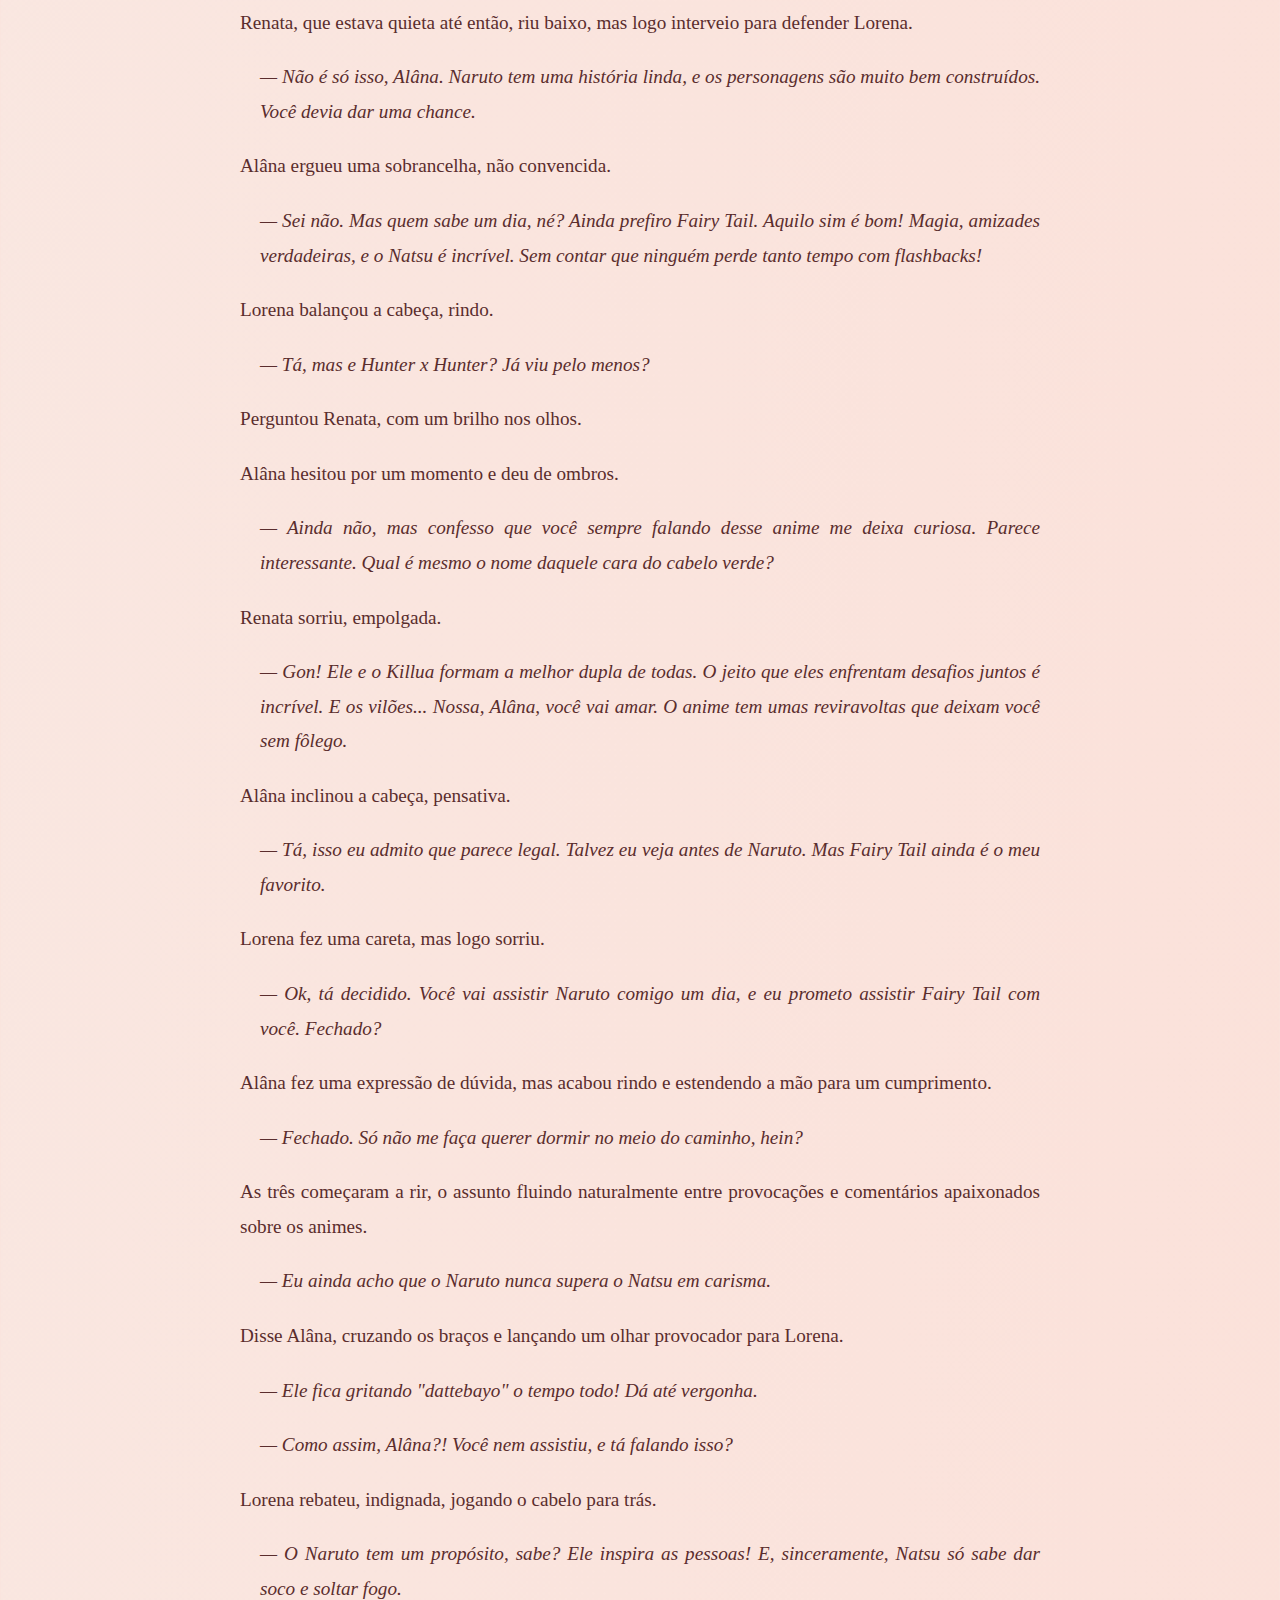
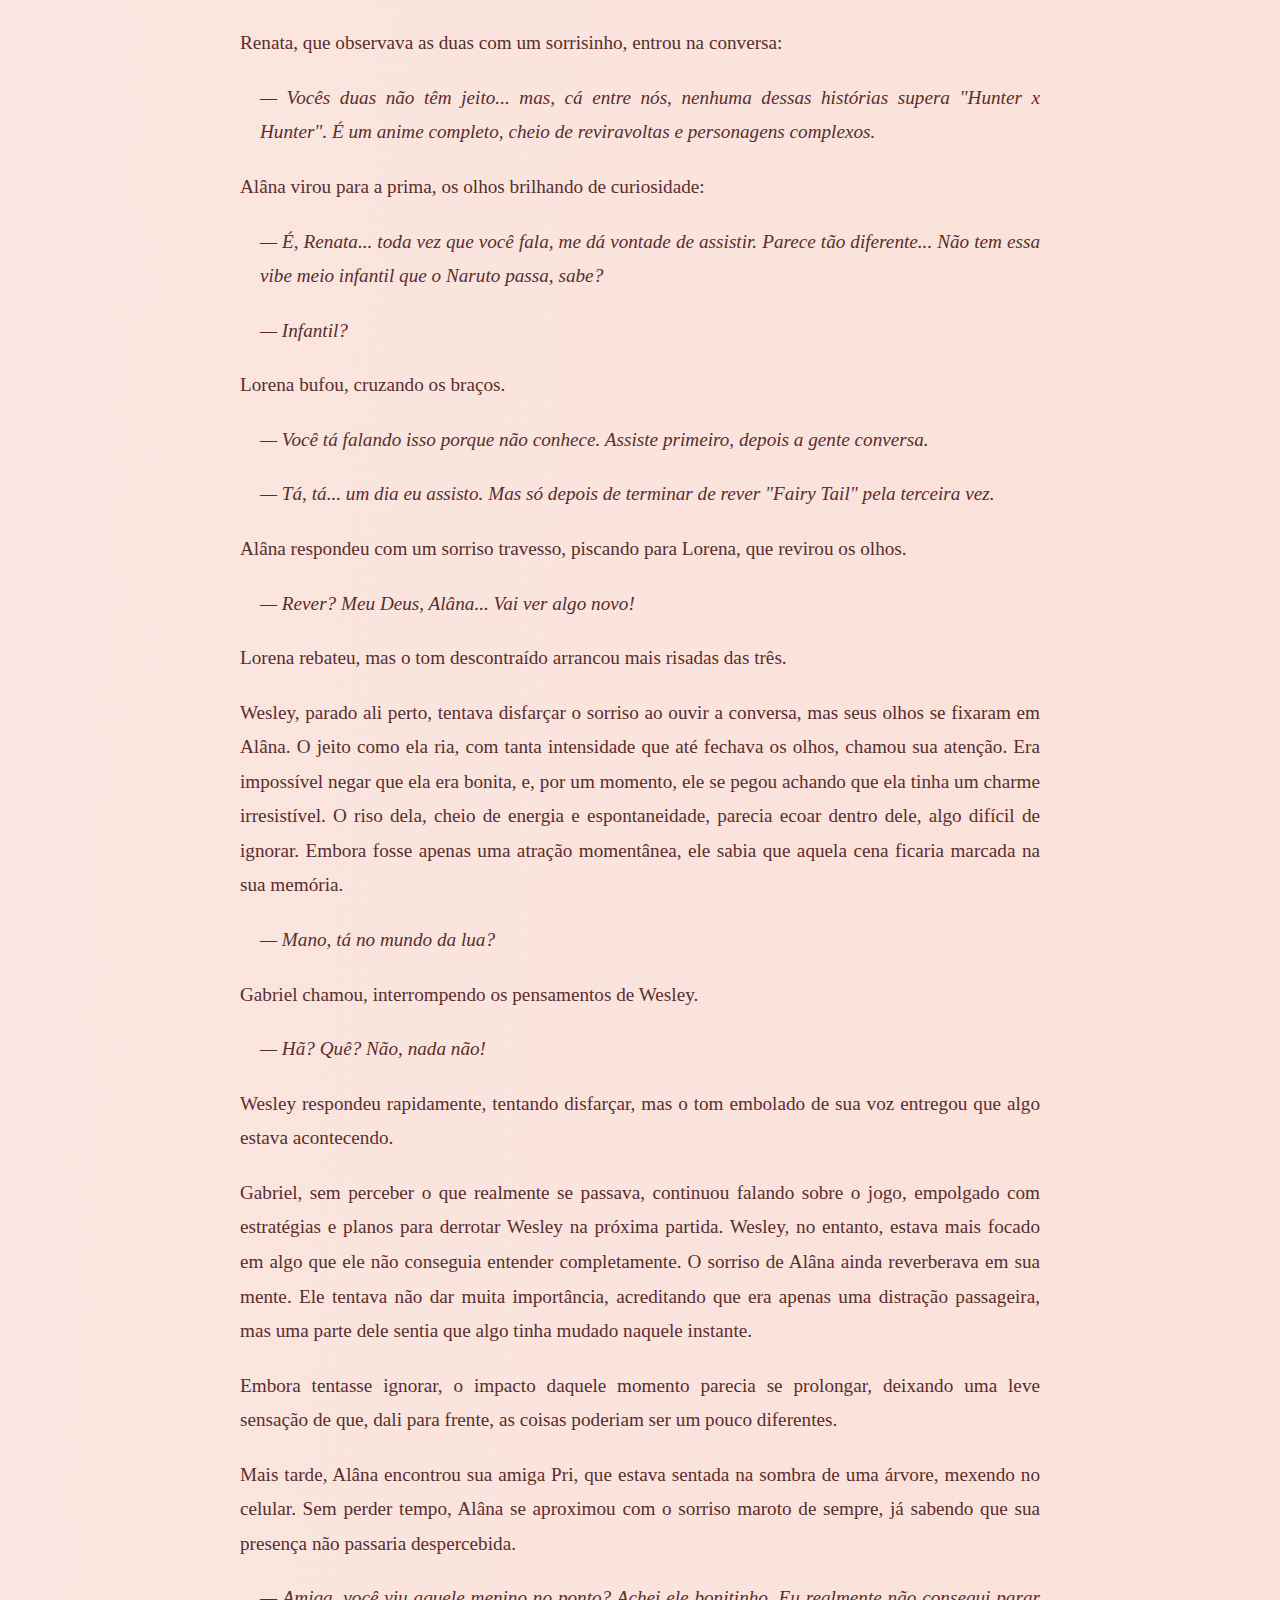
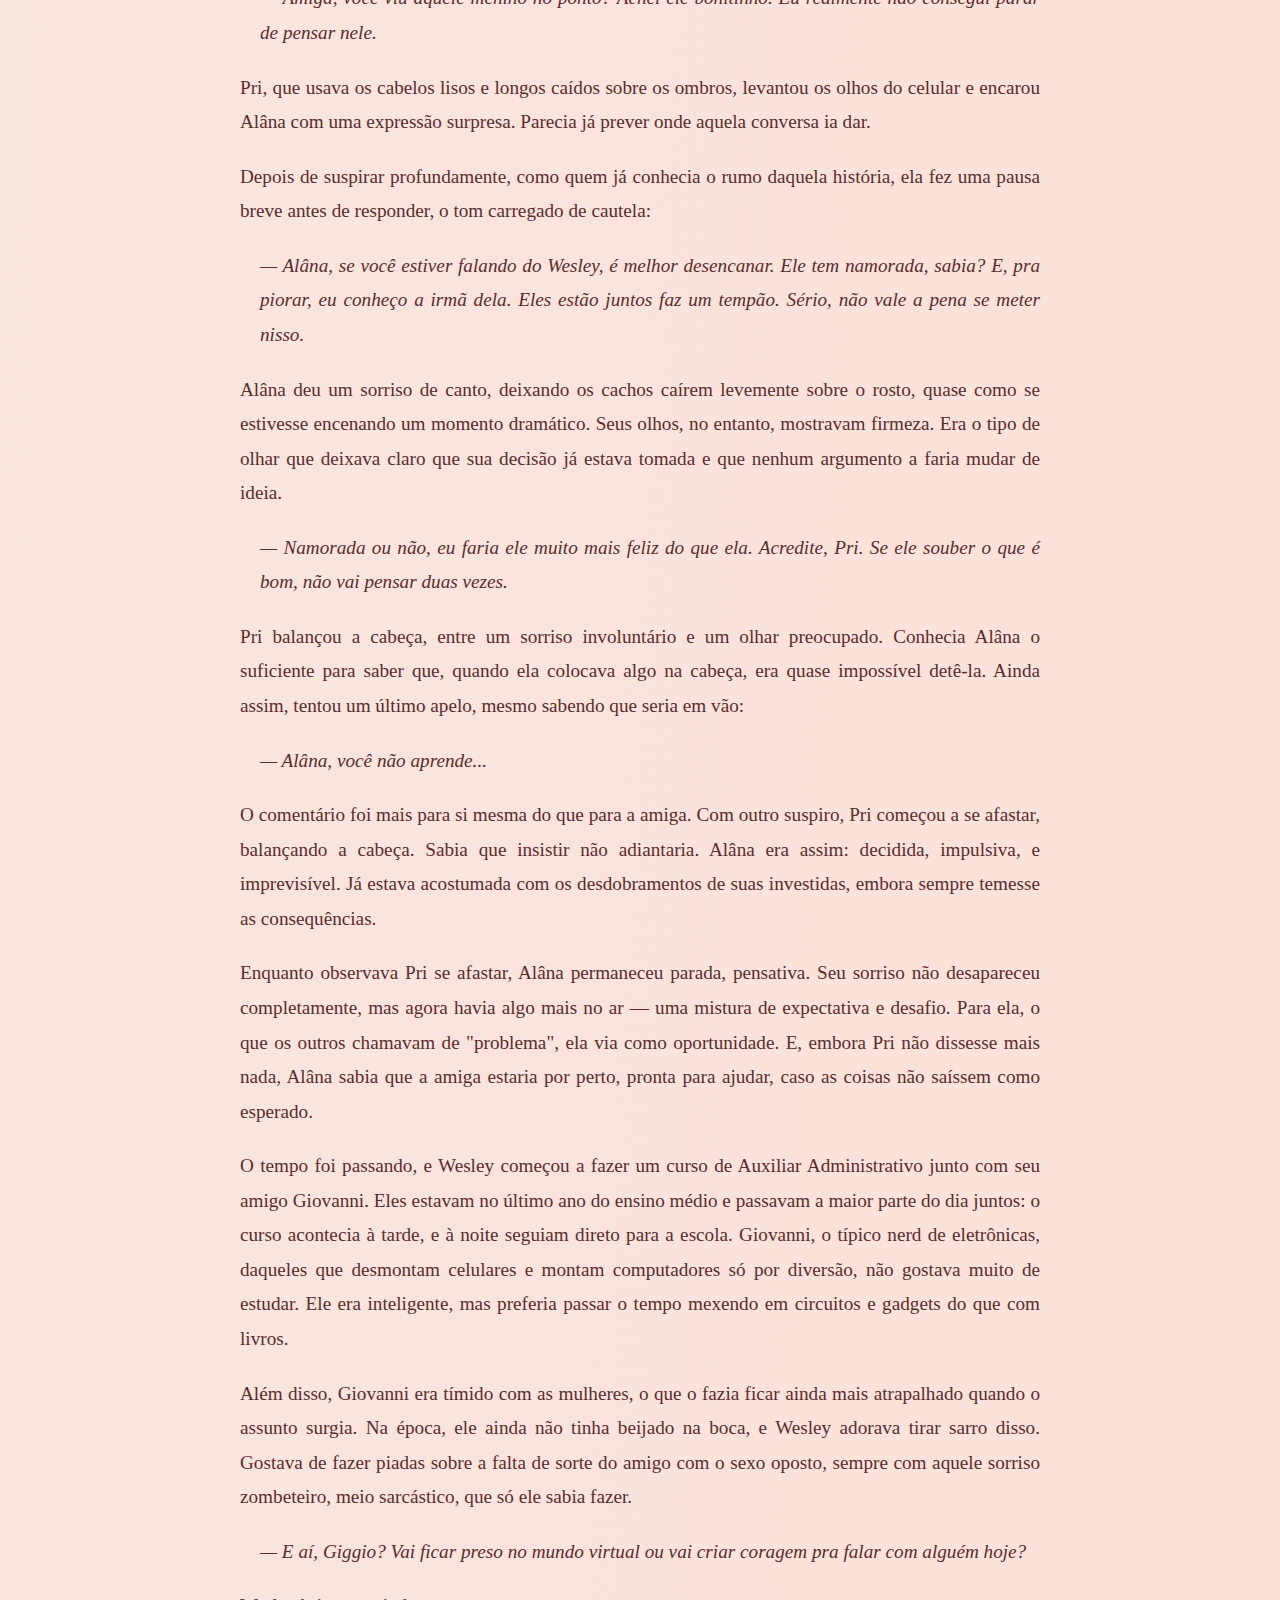
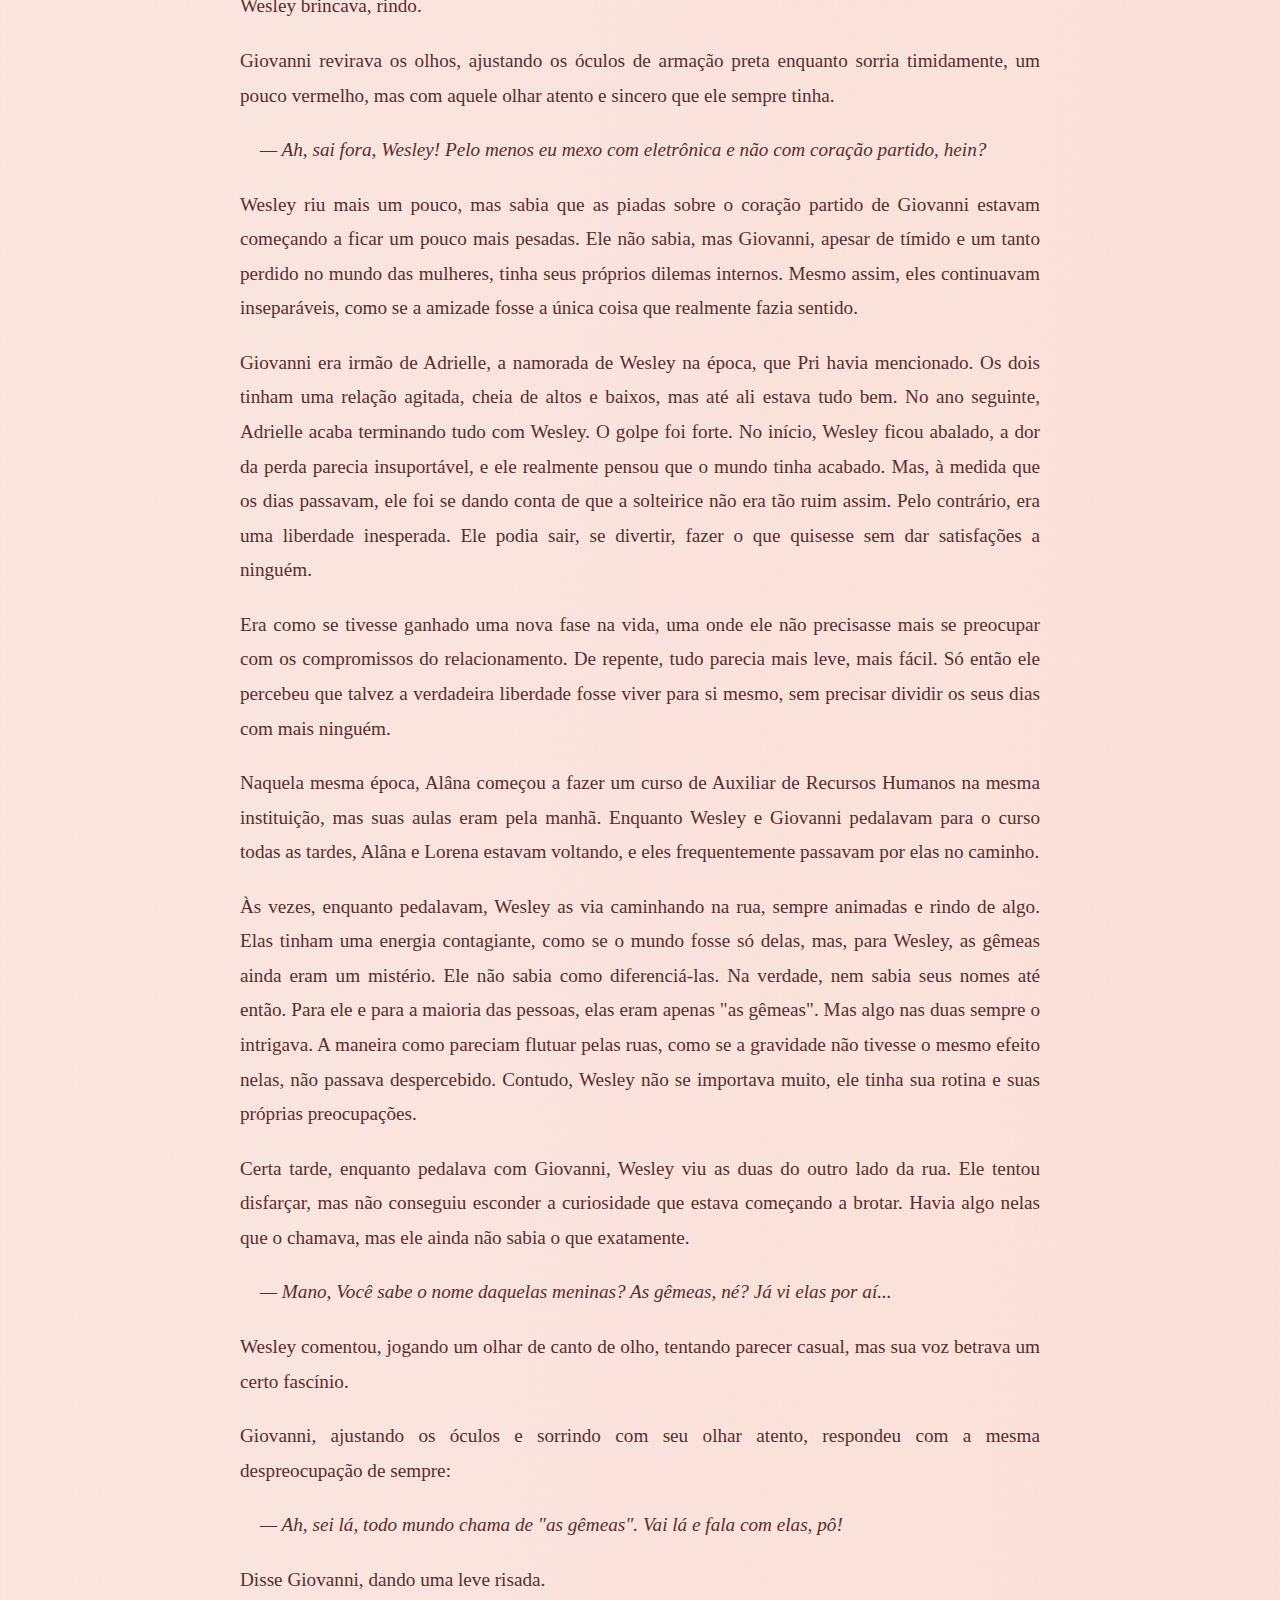
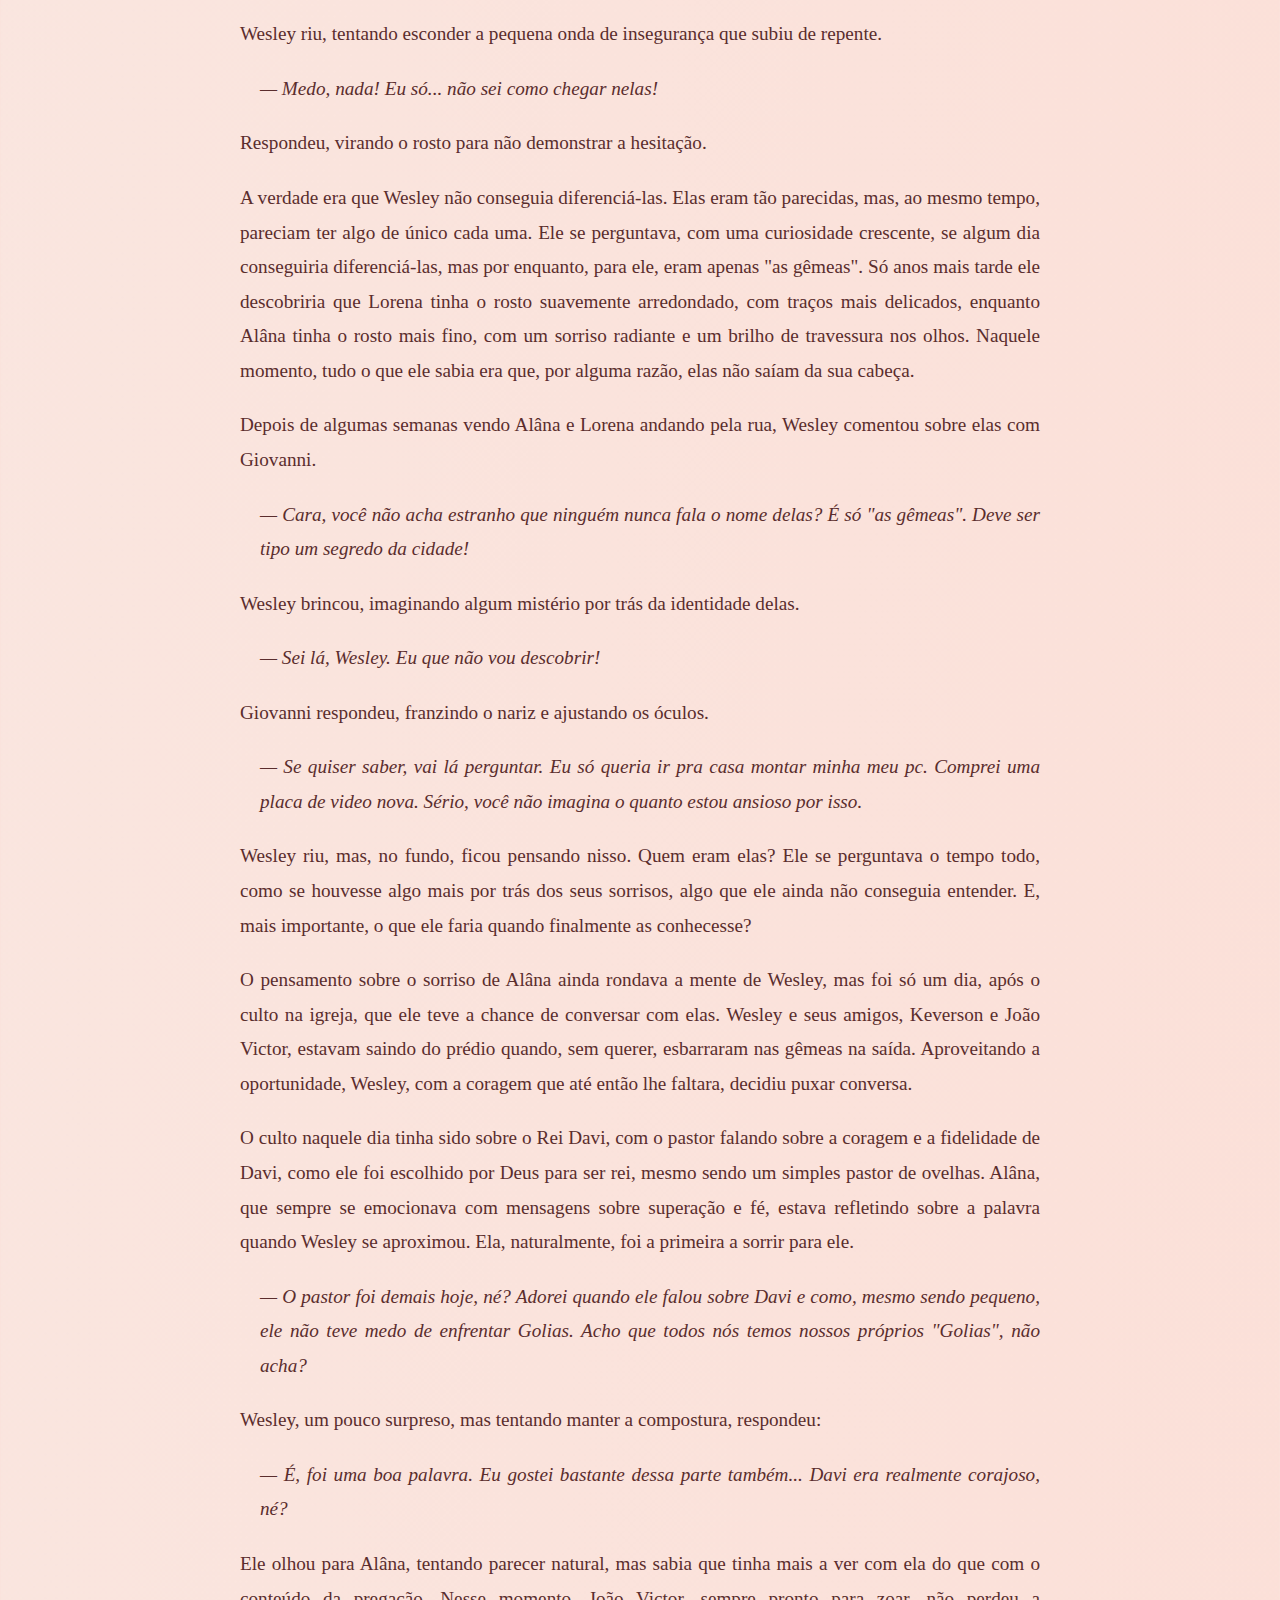
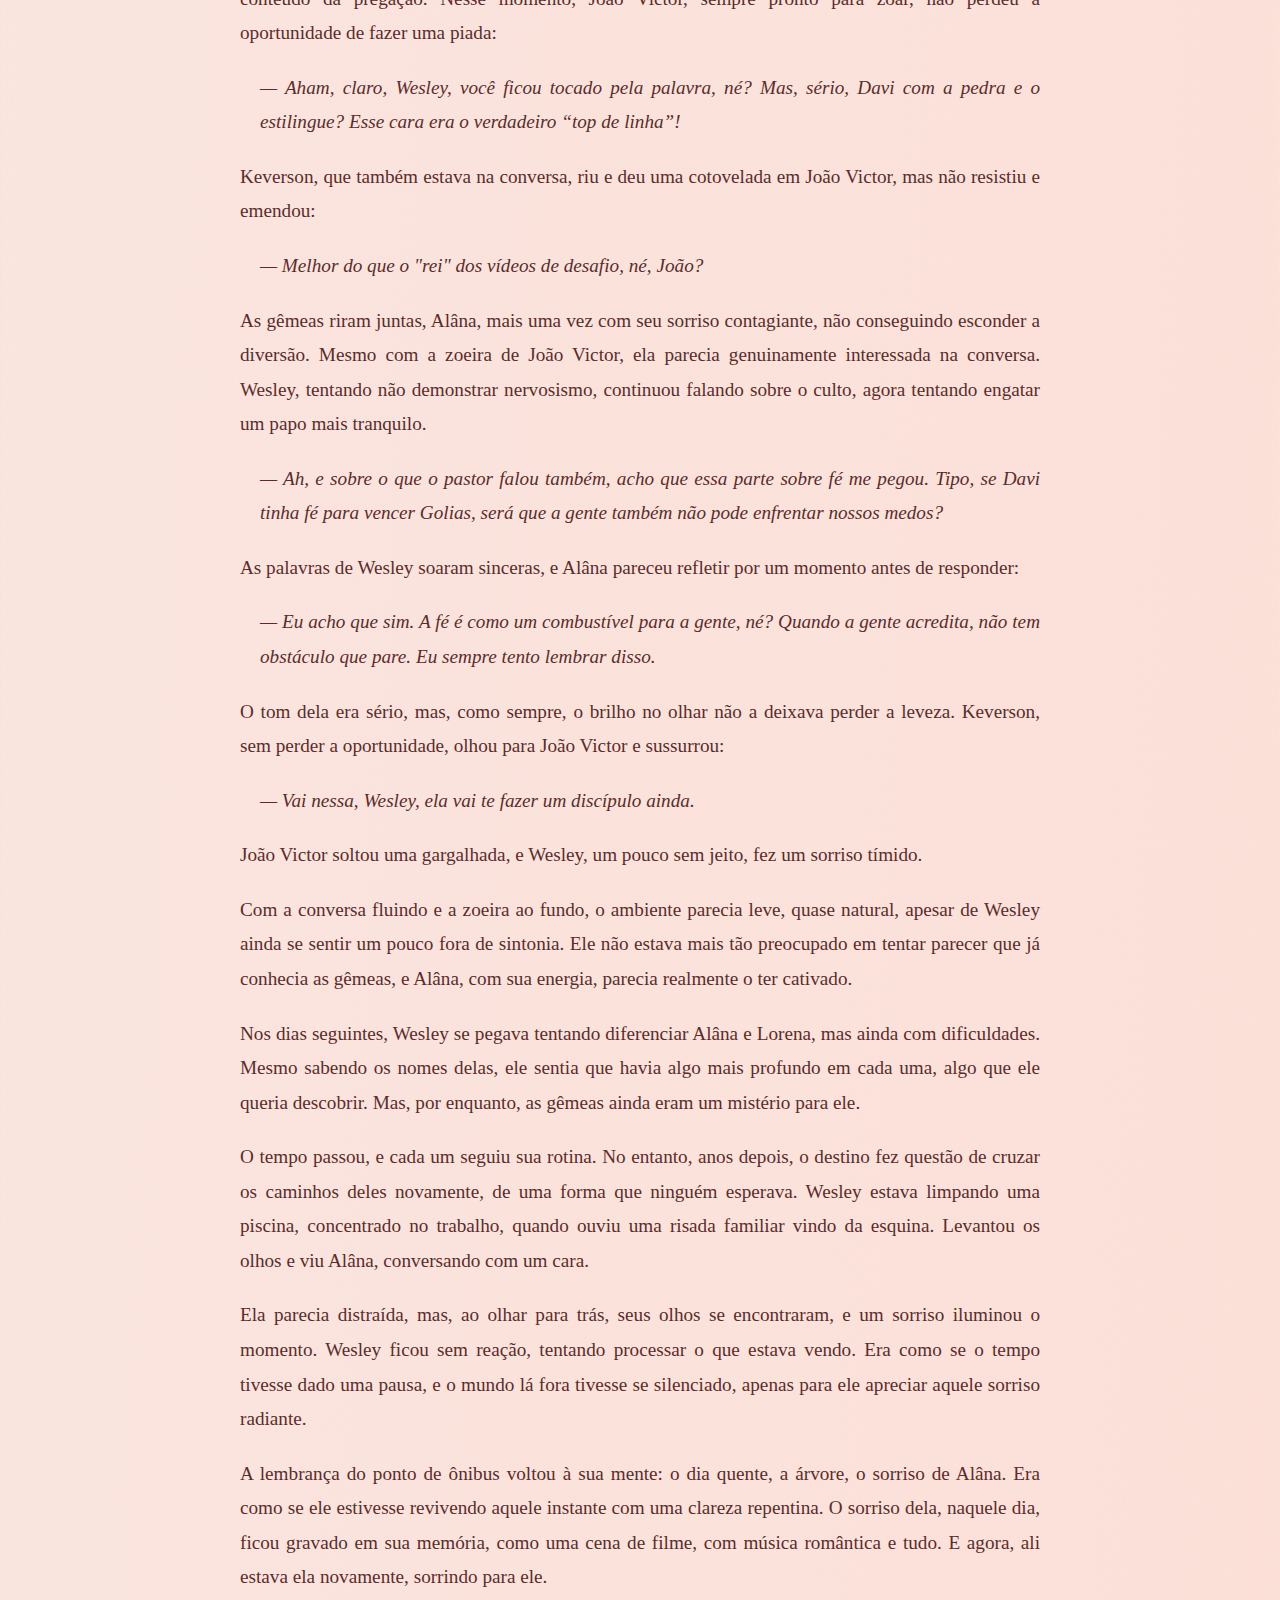
==== commit 242a619a: "atualização do texto do cap 1" ====
--- a/capitulo1.html
+++ b/capitulo1.html
@@ -188,45 +188,54 @@
                 assim: cheia de provocações e brincadeiras, mas sempre com um fundo de respeito e camaradagem.</p>
 
             <p> Eles saíram juntos pela porta, a rua já começando a se aquecer com o sol forte do meio-dia. Gabriel
-                caminhava à frente, mas não demorou muito para que Wesley o alcançasse, ambos conversando sobre a
-                próxima partida, como se a disputa de videogame fosse a coisa mais importante do dia.</p>
-
-            <blockquote>
-                <p> — Fica tranquilo, meu chapa. Vai ser divertido ver você tentando de novo. Só espero que a sua escola
+                caminhava à frente, mas não demorou muito para que Wesley o alcançasse. Eles conversavam sobre a próxima
+                partida, como se a disputa de videogame fosse a coisa mais importante do dia.</p>
+
+            <blockquote>
+                <p> — Fica tranquilo, mano. Vai ser divertido ver você tentando de novo. Só espero que a sua escola
                     não te deixe sem tempo pra treinar!</p>
             </blockquote>
 
-            <p> Gabriel olhou para trás, sorrindo, sabendo que a provocação fazia parte do jogo. E assim, com o sol
-                brilhando alto, os dois seguiram caminho para o ponto de ônibus, enquanto as piadas e as promessas de
-                revanche continuavam a ecoar pelo ar quente da cidade.</p>
-
-            <p> Enquanto saíam, a diferença entre os dois ficava ainda mais evidente. Gabriel, com seu jeito quieto e
-                observador, sempre um passo atrás, analisando o mundo ao seu redor. Wesley, por outro lado, com toda sua
-                energia expansiva, era o tipo que deixava a vida acontecer no improviso. E, embora fossem tão
-                diferentes, juntos formavam um equilíbrio perfeito. A amizade deles estava em cada troca de piada, em
-                cada partida de Pés, onde a zoeira e a diversão nunca faltavam.</p>
+            <p> Gabriel olhou para trás, sorrindo e ajustando a mochila nas costas.</p>
+
+            <blockquote>
+                <p> — Treinando ou não, você sabe que a próxima vitória vai ser minha. Só aproveita enquanto dá,
+                    campeão!
+                </p>
+            </blockquote>
+
+            <p> Wesley riu alto, colocando as mãos no bolso enquanto caminhavam lado a lado. As provocações eram parte
+                da amizade deles, como uma linguagem própria que reforçava a conexão entre os dois. Gabriel, com seu
+                jeito mais discreto, tinha uma determinação silenciosa que Wesley sempre admirava, mesmo sem dizer isso
+                em voz alta.</p>
 
             <p> A rua estava agitada com o movimento do meio-dia, e uma brisa suave fazia as folhas das árvores
-                balançarem, trazendo um alívio do calor. Quando chegaram ao ponto de ônibus, ainda não havia muita gente
-                esperando. Eles se encostaram no muro, um pouco afastados dos outros, e continuaram a conversa como se o
-                mundo ao redor não existisse.</p>
-
-            <blockquote>
-                <p> — Ah, aquele lance que você fez no jogo... não sei se foi sorte ou habilidade!</p>
-            </blockquote>
-
-            <p> Wesley comentou, rindo, com uma piscadela para Gabriel.</p>
-
-            <p> Gabriel, sem dar muita atenção às provocações e com um sorriso torto, respondeu:</p>
-            
-            <blockquote>
-                <p> — Sorte? Ah, você vai ver na próxima. Vou te surpreender, só espera pra ver.</p>
-            </blockquote>
-            
-            <p> A conversa seguiu, agora mais leve, com ambos já começando a planejar a revanche. Não era só sobre
-                vencer no jogo, mas sobre como a competição entre eles, mesmo cheia de piadas e provocações, reforçava
-                aquela amizade única. Entre risadas e promessas de revanche, o tempo parecia passar mais rápido. A
-                espera pelo ônibus se tornava apenas mais um momento para eles se divertirem juntos.</p>
+                balançarem, trazendo um breve alívio do calor. Chegaram ao ponto de ônibus, que estava relativamente
+                vazio. Encostaram-se no muro, um pouco afastados dos outros, e continuaram conversando como se o mundo
+                ao redor não existisse.</p>
+
+            <blockquote>
+                <p> — Aquele lance que você fez no jogo... não sei se foi sorte ou habilidade!</p>
+            </blockquote>
+
+            <p> Disse Wesley, rindo e cutucando o braço de Gabriel.</p>
+
+            <p> Gabriel revirou os olhos, mas um sorriso escapou enquanto balançava a cabeça.</p>
+
+            <blockquote>
+                <p> — Chama de sorte, se quiser. No fundo, você sabe que foi habilidade.</p>
+            </blockquote>
+
+            <p> Wesley deu uma gargalhada e cruzou os braços, fingindo contemplar a resposta.</p>
+
+            <blockquote>
+                <p> — Tá bom, vou deixar você acreditar nisso. Mas na próxima vez, eu não vou pegar leve!</p>
+            </blockquote>
+
+            <p> A conversa seguiu leve e cheia de risadas, enquanto Gabriel olhava para o relógio de vez em quando,
+                verificando se o ônibus já estava próximo. Não era só sobre videogame ou provocações; era sobre o
+                conforto da amizade. Cada troca de piada, cada risada compartilhada fazia o tempo parecer passar mais
+                rápido.</p>
 
             <p> Pouco tempo depois, chegaram três meninas: as irmãs gêmeas Alâna e Lorena e a prima delas, Renata. Elas
                 se aproximaram, rindo de algo que só fazia sentido para elas, com aquela sensação de que o mundo era
@@ -242,76 +251,225 @@
                 cabelos lisos, bem alinhados na altura dos ombros, parecendo mais reservada, mas com um toque de graça.
             </p>
 
-            <p> Wesley, que nunca se impressionava facilmente, foi tomado por uma sensação estranha quando viu Alâna
-                sorrir. Ele nunca tinha prestado atenção nelas antes, mas naquele momento, parecia que o tempo parou. O
-                sorriso dela era natural, como se o universo tivesse se organizado para aquele instante. Seus cachos
-                balançavam suavemente enquanto ela ria, e o som da sua risada parecia ecoar na mente dele, deixando-o
-                fora de sintonia com tudo ao seu redor. Ele tentou disfarçar, mas seus olhos, fixos nela, não conseguiam
-                esconder o que sentia.</p>
+            <p> As meninas se aproximaram, rindo e conversando com a naturalidade de quem está completamente à vontade.
+                Alâna, com sua energia habitual, gesticulava enquanto falava, e Lorena revirava os olhos, já esperando
+                por alguma provocação da irmã.</p>
+
+            <blockquote>
+                <p> — Sério, Lorena, não sei como você aguenta assistir aquele Naruto! Toda vez que vejo uma cena
+                    aleatória, parece que o cara tá chorando ou lembrando do passado.</p>
+            </blockquote>
+
+            <p> Alâna disse com uma careta, cruzando os braços.</p>
+
+            <p> Lorena parou abruptamente e virou-se para encarar a irmã, com uma expressão teatral de indignação.</p>
+
+            <blockquote>
+                <p> — Como assim? Naruto é incrível, tá? É sobre superação, laços e nunca desistir dos seus sonhos. Só
+                    quem tem coração entende isso!</p>
+            </blockquote>
+
+            <p> Alâna riu, claramente se divertindo com a reação exagerada.</p>
+
+            <blockquote>
+                <p> — Ah, claro! E eu aqui achando que era só um monte de gente gritando "Dattebayo" e correndo pelo
+                    mato!</p>
+            </blockquote>
+
+            <p> Renata, que estava quieta até então, riu baixo, mas logo interveio para defender Lorena.</p>
+
+            <blockquote>
+                <p> — Não é só isso, Alâna. Naruto tem uma história linda, e os personagens são muito bem construídos.
+                    Você devia dar uma chance.</p>
+            </blockquote>
+
+            <p> Alâna ergueu uma sobrancelha, não convencida.</p>
+
+            <blockquote>
+                <p> — Sei não. Mas quem sabe um dia, né? Ainda prefiro Fairy Tail. Aquilo sim é bom! Magia, amizades
+                    verdadeiras, e o Natsu é incrível. Sem contar que ninguém perde tanto tempo com flashbacks!</p>
+            </blockquote>
+
+            <p> Lorena balançou a cabeça, rindo.</p>
+
+            <blockquote>
+                <p> — Tá, mas e Hunter x Hunter? Já viu pelo menos?</p>
+            </blockquote>
+
+            <p> Perguntou Renata, com um brilho nos olhos.</p>
+
+            <p> Alâna hesitou por um momento e deu de ombros.</p>
+
+            <blockquote>
+                <p> — Ainda não, mas confesso que você sempre falando desse anime me deixa curiosa. Parece interessante.
+                    Qual é mesmo o nome daquele cara do cabelo verde?</p>
+            </blockquote>
+
+            <p> Renata sorriu, empolgada.</p>
+
+            <blockquote>
+                <p> — Gon! Ele e o Killua formam a melhor dupla de todas. O jeito que eles enfrentam desafios juntos é
+                    incrível. E os vilões... Nossa, Alâna, você vai amar. O anime tem umas reviravoltas que deixam você
+                    sem fôlego.</p>
+            </blockquote>
+
+            <p> Alâna inclinou a cabeça, pensativa.</p>
+
+            <blockquote>
+                <p> — Tá, isso eu admito que parece legal. Talvez eu veja antes de Naruto. Mas Fairy Tail ainda é o meu
+                    favorito.</p>
+            </blockquote>
+
+            <p> Lorena fez uma careta, mas logo sorriu.</p>
+
+            <blockquote>
+                <p> — Ok, tá decidido. Você vai assistir Naruto comigo um dia, e eu prometo assistir Fairy Tail com
+                    você. Fechado?</p>
+            </blockquote>
+
+            <p> Alâna fez uma expressão de dúvida, mas acabou rindo e estendendo a mão para um cumprimento.</p>
+
+            <blockquote>
+                <p> — Fechado. Só não me faça querer dormir no meio do caminho, hein?</p>
+            </blockquote>
+
+            <p> As três começaram a rir, o assunto fluindo naturalmente entre provocações e comentários apaixonados
+                sobre os animes.</p>
+
+            <blockquote>
+                <p> — Eu ainda acho que o Naruto nunca supera o Natsu em carisma.</p>
+            </blockquote>
+
+            <p> Disse Alâna, cruzando os braços e lançando um olhar provocador para Lorena.</p>
+
+            <blockquote>
+                <p> — Ele fica gritando "dattebayo" o tempo todo! Dá até vergonha.</p>
+            </blockquote>
+
+            <blockquote>
+                <p> — Como assim, Alâna?! Você nem assistiu, e tá falando isso?</p>
+            </blockquote>
+
+            <p> Lorena rebateu, indignada, jogando o cabelo para trás.</p>
+
+            <blockquote>
+                <p> — O Naruto tem um propósito, sabe? Ele inspira as pessoas! E, sinceramente, Natsu só sabe dar soco e
+                    soltar fogo.</p>
+            </blockquote>
+
+            <p> Renata, que observava as duas com um sorrisinho, entrou na conversa:</p>
+
+            <blockquote>
+                <p> — Vocês duas não têm jeito... mas, cá entre nós, nenhuma dessas histórias supera "Hunter x Hunter".
+                    É um anime completo, cheio de reviravoltas e personagens complexos. </p>
+            </blockquote>
+
+            <p> Alâna virou para a prima, os olhos brilhando de curiosidade:</p>
+
+            <blockquote>
+                <p> — É, Renata... toda vez que você fala, me dá vontade de assistir. Parece tão diferente... Não tem
+                    essa vibe meio infantil que o Naruto passa, sabe?</p>
+            </blockquote>
+
+            <blockquote>
+                <p> — Infantil?</p>
+            </blockquote>
+
+            <p> Lorena bufou, cruzando os braços.</p>
+
+            <blockquote>
+                <p> — Você tá falando isso porque não conhece. Assiste primeiro, depois a gente conversa.</p>
+            </blockquote>
+
+            <blockquote>
+                <p> — Tá, tá... um dia eu assisto. Mas só depois de terminar de rever "Fairy Tail" pela terceira vez.
+                </p>
+            </blockquote>
+
+            <p>Alâna respondeu com um sorriso travesso, piscando para Lorena, que revirou os olhos.</p>
+
+            <blockquote>
+                <p> — Rever? Meu Deus, Alâna... Vai ver algo novo!</p>
+            </blockquote>
+
+            <p> Lorena rebateu, mas o tom descontraído arrancou mais risadas das três.</p>
+
+            <p> Wesley, parado ali perto, tentava disfarçar o sorriso ao ouvir a conversa, mas seus olhos se fixaram em
+                Alâna. O jeito como ela ria, com tanta intensidade que até fechava os olhos, chamou sua atenção. Era
+                impossível negar que ela era bonita, e, por um momento, ele se pegou achando que ela tinha um charme
+                irresistível. O riso dela, cheio de energia e espontaneidade, parecia ecoar dentro dele, algo difícil de
+                ignorar. Embora fosse apenas uma atração momentânea, ele sabia que aquela cena ficaria marcada na sua
+                memória.</p>
 
             <blockquote>
                 <p> — Mano, tá no mundo da lua?</p>
             </blockquote>
 
-            <p> Gabriel chamou, interrompendo o transe de Wesley.</p>
+            <p> Gabriel chamou, interrompendo os pensamentos de Wesley.</p>
 
             <blockquote>
                 <p> — Hã? Quê? Não, nada não!</p>
             </blockquote>
 
-            <p> Respondeu, tentando parecer casual, mas a voz saiu embolada.</p>
-
-            <p> Gabriel, sem perceber a distração de Wesley, continuou falando sobre o jogo, mais empolgado com as
-                estratégias do videogame, mas Wesley já não estava ouvindo. Ele estava imerso em outro mundo, um onde o
-                sorriso de Alâna ecoava em sua mente e parecia ser a única coisa que fazia sentido. Ele tentou afastar o
-                pensamento, achando que poderia ser apenas uma distração passageira, mas mal sabia ele que aquele
-                sorriso marcaria o começo de algo que ele nunca esperava. O impacto daquele momento fez seu coração
-                bater mais forte, e ele se viu refletindo sobre o que realmente procurava na vida. Algo em seu interior
-                dizia que, dali para frente, nada seria mais como antes.</p>
+            <p> Wesley respondeu rapidamente, tentando disfarçar, mas o tom embolado de sua voz entregou que algo estava
+                acontecendo.</p>
+
+            <p> Gabriel, sem perceber o que realmente se passava, continuou falando sobre o jogo, empolgado com
+                estratégias e planos para derrotar Wesley na próxima partida. Wesley, no entanto, estava mais focado em
+                algo que ele não conseguia entender completamente. O sorriso de Alâna ainda reverberava em sua mente.
+                Ele tentava não dar muita importância, acreditando que era apenas uma distração passageira, mas uma
+                parte dele sentia que algo tinha mudado naquele instante.</p>
+
+            <p> Embora tentasse ignorar, o impacto daquele momento parecia se prolongar, deixando uma leve sensação de
+                que, dali para frente, as coisas poderiam ser um pouco diferentes.</p>
 
             <p> Mais tarde, Alâna encontrou sua amiga Pri, que estava sentada na sombra de uma árvore, mexendo no
-                celular. Sem perder tempo, Alâna se aproximou dela, o sorriso maroto no rosto, já sabendo que aquilo não
-                passaria despercebido.</p>
+                celular. Sem perder tempo, Alâna se aproximou com o sorriso maroto de sempre, já sabendo que sua
+                presença não passaria despercebida.</p>
 
             <blockquote>
                 <p> — Amiga, você viu aquele menino no ponto? Achei ele bonitinho. Eu realmente não consegui parar de
                     pensar nele.</p>
             </blockquote>
 
-            <p> Pri, que sempre usava seus cabelos lisos e longos caídos sobre os ombros, levantou os olhos do celular e
-                olhou para Alâna com uma expressão surpresa, como se já soubesse que esse tipo de conversa iria começar.
-            </p>
-
-            <p> Ela suspirou profundamente, como quem já conhecia o rumo da história, e fez uma cara de quem estava
-                prestes a dar uma boa lição:</p>
-
-            <blockquote>
-                <p> — Alâna, se estiver falando do Wesley, ele tem namorada, sabia? E pior, eu conheço irmã dela. Eles
-                    estão juntos já faz um tempo. Não sei se vale a pena se meter nisso, amiga.</p>
-            </blockquote>
-
-            <p> Alâna deu um sorriso de canto, deixando os cachos caírem sobre o rosto de maneira quase teatral. Seus
-                olhos, no entanto, estavam firmes, como se uma decisão tivesse sido tomada ali, sem espaço para
-                retroceder. Ela parecia imune a qualquer obstáculo.</p>
-
-            <blockquote>
-                <p> — Namorada ou não, eu faria ele muito mais feliz do que ela. Acredite, Pri, se ele souber o que é
+            <p> Pri, que usava os cabelos lisos e longos caídos sobre os ombros, levantou os olhos do celular e encarou
+                Alâna com uma expressão surpresa. Parecia já prever onde aquela conversa ia dar.</p>
+
+            <p> Depois de suspirar profundamente, como quem já conhecia o rumo daquela história, ela fez uma pausa breve
+                antes de responder, o tom carregado de cautela:</p>
+
+            <blockquote>
+                <p> — Alâna, se você estiver falando do Wesley, é melhor desencanar. Ele tem namorada, sabia? E, pra
+                    piorar, eu conheço a irmã dela. Eles estão juntos faz um tempão. Sério, não vale a pena se meter
+                    nisso.</p>
+            </blockquote>
+
+            <p> Alâna deu um sorriso de canto, deixando os cachos caírem levemente sobre o rosto, quase como se
+                estivesse encenando um momento dramático. Seus olhos, no entanto, mostravam firmeza. Era o tipo de olhar
+                que deixava claro que sua decisão já estava tomada e que nenhum argumento a faria mudar de ideia.</p>
+
+            <blockquote>
+                <p> — Namorada ou não, eu faria ele muito mais feliz do que ela. Acredite, Pri. Se ele souber o que é
                     bom, não vai pensar duas vezes.</p>
             </blockquote>
 
-            <p> Pri balançou a cabeça, um sorriso involuntário no rosto, mas com a preocupação ainda presente. Ela
-                conhecia Alâna o suficiente para saber que quando ela colocava algo na cabeça, nada a detinha. Pri
-                queria alertá-la, mas também sabia que suas palavras não fariam diferença.</p>
+            <p> Pri balançou a cabeça, entre um sorriso involuntário e um olhar preocupado. Conhecia Alâna o suficiente
+                para saber que, quando ela colocava algo na cabeça, era quase impossível detê-la. Ainda assim, tentou um
+                último apelo, mesmo sabendo que seria em vão:</p>
 
             <blockquote>
                 <p> — Alâna, você não aprende...</p>
             </blockquote>
 
-            <p> Pri disse, mais para si mesma do que para a amiga, antes de suspirar e começar a se afastar.</p>
-
-            <p> Ela sabia que não adiantava tentar mais. Alâna era assim, decidida e imprevisível, e Pri já estava
-                acostumada com os desdobramentos de suas investidas. Só torcia para que, dessa vez, as consequências não
-                fossem tão complicadas.</p>
+            <p> O comentário foi mais para si mesma do que para a amiga. Com outro suspiro, Pri começou a se afastar,
+                balançando a cabeça. Sabia que insistir não adiantaria. Alâna era assim: decidida, impulsiva, e
+                imprevisível. Já estava acostumada com os desdobramentos de suas investidas, embora sempre temesse as
+                consequências.</p>
+
+            <p> Enquanto observava Pri se afastar, Alâna permaneceu parada, pensativa. Seu sorriso não desapareceu
+                completamente, mas agora havia algo mais no ar — uma mistura de expectativa e desafio. Para ela, o que
+                os outros chamavam de "problema", ela via como oportunidade. E, embora Pri não dissesse mais nada, Alâna
+                sabia que a amiga estaria por perto, pronta para ajudar, caso as coisas não saíssem como esperado.</p>
 
             <p> O tempo foi passando, e Wesley começou a fazer um curso de Auxiliar Administrativo junto com seu amigo
                 Giovanni. Eles estavam no último ano do ensino médio e passavam a maior parte do dia juntos: o curso
@@ -427,58 +585,94 @@
                 como se houvesse algo mais por trás dos seus sorrisos, algo que ele ainda não conseguia entender. E,
                 mais importante, o que ele faria quando finalmente as conhecesse?</p>
 
-            <p> O pensamento ficou rondando sua mente até que, um dia, após um culto na igreja, ele teve a oportunidade
-                de falar com elas. Wesley e os dois amigos estavam saindo quando, sem querer, acabaram se esbarrando nas
-                gêmeas na saída do prédio. Aproveitando a chance, Wesley, com a coragem que até então lhe faltara, puxou
-                conversa. Foi Lorena quem começou:</p>
-
-            <blockquote>
-                <p> — O que foi? Tá difícil saber quem é quem, né?</p>
-            </blockquote>
-
-            <p> Ela disse, rindo ao perceber a expressão confusa de Wesley, que olhava de uma para outra tentando não se
-                perder.</p>
-
-            <blockquote>
-                <p> — Eu sou a Lorena, e essa aqui é a Alâna!</p>
-            </blockquote>
-
-            <p> Ela completou, apontando para a irmã.</p>
-
-            <p> Wesley sorriu, desconcertado, enquanto Alâna, com os braços cruzados e um olhar divertido, observava
-                tudo. O jeito como ela parecia se divertir com a situação deixou Wesley um pouco nervoso.</p>
-
-            <blockquote>
-                <p> — Não é tão difícil assim, Wesley. Só prestar mais atenção da próxima vez</p>
-            </blockquote>
-
-            <p> Alâna comentou, os cachos caindo sobre seu rosto com naturalidade, mas seus olhos brilhando com uma
-                energia única, como se o simples ato de falar com ele fosse uma brincadeira.</p>
-
-            <p> Ele riu, meio sem jeito, tentando esconder o embaraço, mas na verdade, estava guardando cada detalhe em
-                sua mente. Lorena, com seu rosto suavemente arredondado e seus traços delicados, parecia a irmã mais
-                calma. Alâna, por outro lado, tinha o rosto mais fino, e o sorriso dela era como uma promessa de algo
-                mais, um brilho no olhar que transmitia uma vivacidade que ele ainda não sabia como lidar.</p>
-
-            <p> Nos dias seguintes, Wesley se pegava tentando diferenciá-las, mas ainda com dificuldades. Mesmo
-                conhecendo seus nomes, ele se sentia perdido, como se cada uma delas tivesse algo além do óbvio, e ele
-                queria entender mais. Mas, por enquanto, as gêmeas ainda eram um mistério.</p>
-
-            <p> Os dias passaram, e cada um seguiu sua rotina. Mas anos depois, o destino fez questão de cruzar os
+            <p> O pensamento sobre o sorriso de Alâna ainda rondava a mente de Wesley, mas foi só um dia, após o culto
+                na igreja, que ele teve a chance de conversar com elas. Wesley e seus amigos, Keverson e João Victor,
+                estavam saindo do prédio quando, sem querer, esbarraram nas gêmeas na saída. Aproveitando a
+                oportunidade, Wesley, com a coragem que até então lhe faltara, decidiu puxar conversa.</p>
+
+            <p> O culto naquele dia tinha sido sobre o Rei Davi, com o pastor falando sobre a coragem e a fidelidade de
+                Davi, como ele foi escolhido por Deus para ser rei, mesmo sendo um simples pastor de ovelhas. Alâna, que
+                sempre se emocionava com mensagens sobre superação e fé, estava refletindo sobre a palavra quando Wesley
+                se aproximou. Ela, naturalmente, foi a primeira a sorrir para ele.</p>
+
+            <blockquote>
+                <p> — O pastor foi demais hoje, né? Adorei quando ele falou sobre Davi e como, mesmo sendo pequeno, ele
+                    não teve medo de enfrentar Golias. Acho que todos nós temos nossos próprios "Golias", não acha?</p>
+            </blockquote>
+
+            <p> Wesley, um pouco surpreso, mas tentando manter a compostura, respondeu:</p>
+
+            <blockquote>
+                <p> — É, foi uma boa palavra. Eu gostei bastante dessa parte também... Davi era realmente corajoso, né?
+                </p>
+            </blockquote>
+
+            <p> Ele olhou para Alâna, tentando parecer natural, mas sabia que tinha mais a ver com ela do que com o
+                conteúdo da pregação. Nesse momento, João Victor, sempre pronto para zoar, não perdeu a oportunidade de
+                fazer uma piada:</p>
+
+            <blockquote>
+                <p> — Aham, claro, Wesley, você ficou tocado pela palavra, né? Mas, sério, Davi com a pedra e o
+                    estilingue? Esse cara era o verdadeiro “top de linha”!</p>
+            </blockquote>
+
+            <p> Keverson, que também estava na conversa, riu e deu uma cotovelada em João Victor, mas não resistiu e
+                emendou:</p>
+
+            <blockquote>
+                <p> — Melhor do que o "rei" dos vídeos de desafio, né, João? </p>
+            </blockquote>
+
+            <p> As gêmeas riram juntas, Alâna, mais uma vez com seu sorriso contagiante, não conseguindo esconder a
+                diversão. Mesmo com a zoeira de João Victor, ela parecia genuinamente interessada na conversa. Wesley,
+                tentando não demonstrar nervosismo, continuou falando sobre o culto, agora tentando engatar um papo mais
+                tranquilo.</p>
+
+            <blockquote>
+                <p> — Ah, e sobre o que o pastor falou também, acho que essa parte sobre fé me pegou. Tipo, se Davi
+                    tinha fé para vencer Golias, será que a gente também não pode enfrentar nossos medos?</p>
+            </blockquote>
+
+            <p> As palavras de Wesley soaram sinceras, e Alâna pareceu refletir por um momento antes de responder:</p>
+
+            <blockquote>
+                <p> — Eu acho que sim. A fé é como um combustível para a gente, né? Quando a gente acredita, não tem
+                    obstáculo que pare. Eu sempre tento lembrar disso.</p>
+            </blockquote>
+
+            <p> O tom dela era sério, mas, como sempre, o brilho no olhar não a deixava perder a leveza. Keverson, sem
+                perder a oportunidade, olhou para João Victor e sussurrou:</p>
+
+            <blockquote>
+                <p> — Vai nessa, Wesley, ela vai te fazer um discípulo ainda. </p>
+            </blockquote>
+
+            <p> João Victor soltou uma gargalhada, e Wesley, um pouco sem jeito, fez um sorriso tímido.</p>
+
+            <p> Com a conversa fluindo e a zoeira ao fundo, o ambiente parecia leve, quase natural, apesar de Wesley
+                ainda se sentir um pouco fora de sintonia. Ele não estava mais tão preocupado em tentar parecer que já
+                conhecia as gêmeas, e Alâna, com sua energia, parecia realmente o ter cativado. </p>
+
+            <p> Nos dias seguintes, Wesley se pegava tentando diferenciar Alâna e Lorena, mas ainda com dificuldades.
+                Mesmo sabendo os nomes delas, ele sentia que havia algo mais profundo em cada uma, algo que ele queria
+                descobrir. Mas, por enquanto, as gêmeas ainda eram um mistério para ele.</p>
+
+            <p> O tempo passou, e cada um seguiu sua rotina. No entanto, anos depois, o destino fez questão de cruzar os
                 caminhos deles novamente, de uma forma que ninguém esperava. Wesley estava limpando uma piscina,
                 concentrado no trabalho, quando ouviu uma risada familiar vindo da esquina. Levantou os olhos e viu
                 Alâna, conversando com um cara.</p>
 
-            <p> Ela parecia distraída, mas quando olhou para trás, seus olhos se encontraram, um sorriso iluminou o
-                momento. Ele ficou sem reação, tentando processar o que estava vendo. Era como se o tempo tivesse dado
-                uma pausa e o mundo lá fora tivesse se silenciado, só para ele apreciar aquele sorriso radiante.</p>
-
-            <p> A lembrança do ponto de ônibus voltou à sua mente, o dia quente, a árvore, o sorriso de Alâna. Era como
-                se ele estivesse revivendo aquele instante com uma clareza repentina. O sorriso dela naquela cena ficou
-                gravado em sua memória como uma cena de filme, com música romântica e tudo. E agora, ali estava ela, de
-                novo, sorrindo para ele.</p>
-
-            <p> Enquanto guardava o material de limpar piscina, perdido em seus pensamentos, o som da risada se
+            <p> Ela parecia distraída, mas, ao olhar para trás, seus olhos se encontraram, e um sorriso iluminou o
+                momento. Wesley ficou sem reação, tentando processar o que estava vendo. Era como se o tempo tivesse
+                dado uma pausa, e o mundo lá fora tivesse se silenciado, apenas para ele apreciar aquele sorriso
+                radiante.</p>
+
+            <p> A lembrança do ponto de ônibus voltou à sua mente: o dia quente, a árvore, o sorriso de Alâna. Era como
+                se ele estivesse revivendo aquele instante com uma clareza repentina. O sorriso dela, naquele dia, ficou
+                gravado em sua memória, como uma cena de filme, com música romântica e tudo. E agora, ali estava ela
+                novamente, sorrindo para ele.</p>
+
+            <p> Enquanto guardava o material de limpar a piscina, perdido em seus pensamentos, o som da risada se
                 aproximou. Wesley olhou para cima, surpreso, e a viu se aproximando. Seus cabelos cacheados, soltos e
                 naturais, emolduravam seu rosto de forma tão espontânea quanto sua presença. Quando ela se aproximou,
                 seus olhos brilharam com a mesma energia única que ele lembrava.</p>
@@ -489,7 +683,7 @@
 
             <p> Ela disse, com um sorriso tímido, mas ainda confiante.</p>
 
-            <p> Wesley ficou visivelmente confuso. Ele sabia que a conhecia, mas ainda tropeçava na velha dificuldade de
+            <p> Wesley, visivelmente confuso, sabia que a conhecia, mas ainda tropeçava na velha dificuldade de
                 identificar quem era quem. Ele limpou as mãos, sem disfarçar a hesitação.</p>
 
             <blockquote>
@@ -544,10 +738,10 @@
                 <p> — Na verdade, acabei de terminar um namoro. Precisava de um tempo pra esfriar a cabeça.</p>
             </blockquote>
 
-            <p> Wesley a observou, notando a mudança sutil na expressão dela. Ele sabia o que era sentir essa
-                necessidade de se afastar um pouco para processar as coisas. Ele também tinha passado por algo parecido
-                quando Adrielle terminou com ele no ano passado, e não queria tocar na ferida. Decidiu mudar de assunto
-                para aliviar o clima.</p>
+            <p> Wesley a observou, notando a mudança sutil na expressão dela. Ele sabia o que era sentir a necessidade
+                de se afastar um pouco para processar as coisas. Ele também tinha passado por algo parecido quando
+                Adrielle terminou com ele no ano passado, e não queria tocar na ferida. Decidiu mudar de assunto para
+                aliviar o clima.</p>
 
             <blockquote>
                 <p> — Poxa, sei como é... Mas olha, você merece distrair um pouco. Que tal sair hoje à noite com o
@@ -569,7 +763,7 @@
                 sabia o que o destino tinha preparado para eles, mas a ideia de sair com Alâna e a irmã parecia ser um
                 bom começo. A pizza, com certeza, seria um pretexto, mas ele mal sabia que aquela noite poderia ser o
                 início de algo muito maior — talvez o começo de uma história nova para os dois.</p>
-
+                
             <p> E assim, devagarinho, o destino começava a unir os dois de novo. Na pizzaria, entre risadas e
                 lembranças, nasceu uma conexão nova. O reencontro com Alâna não era apenas um acaso; era o primeiro
                 capítulo de uma história que ia mudar tudo. Wesley ainda não sabia, mas aquele sorriso, que um dia
